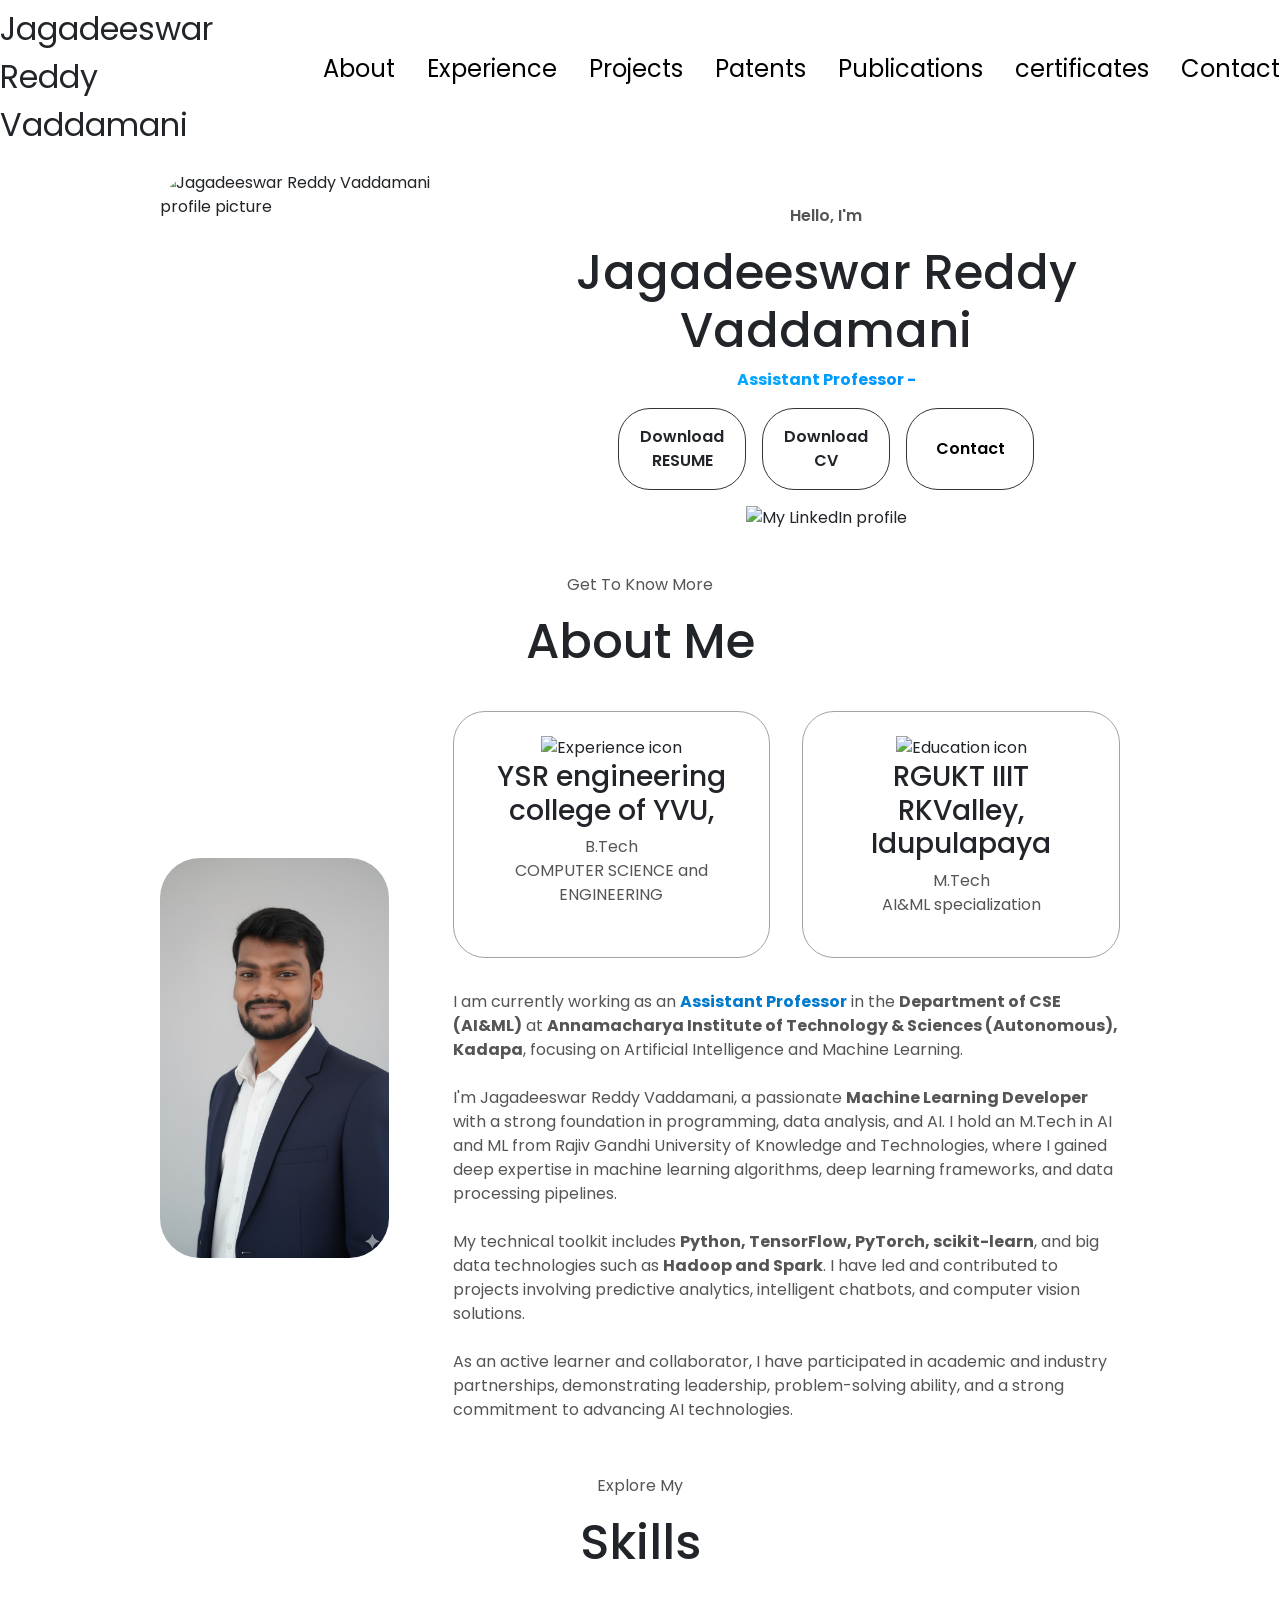
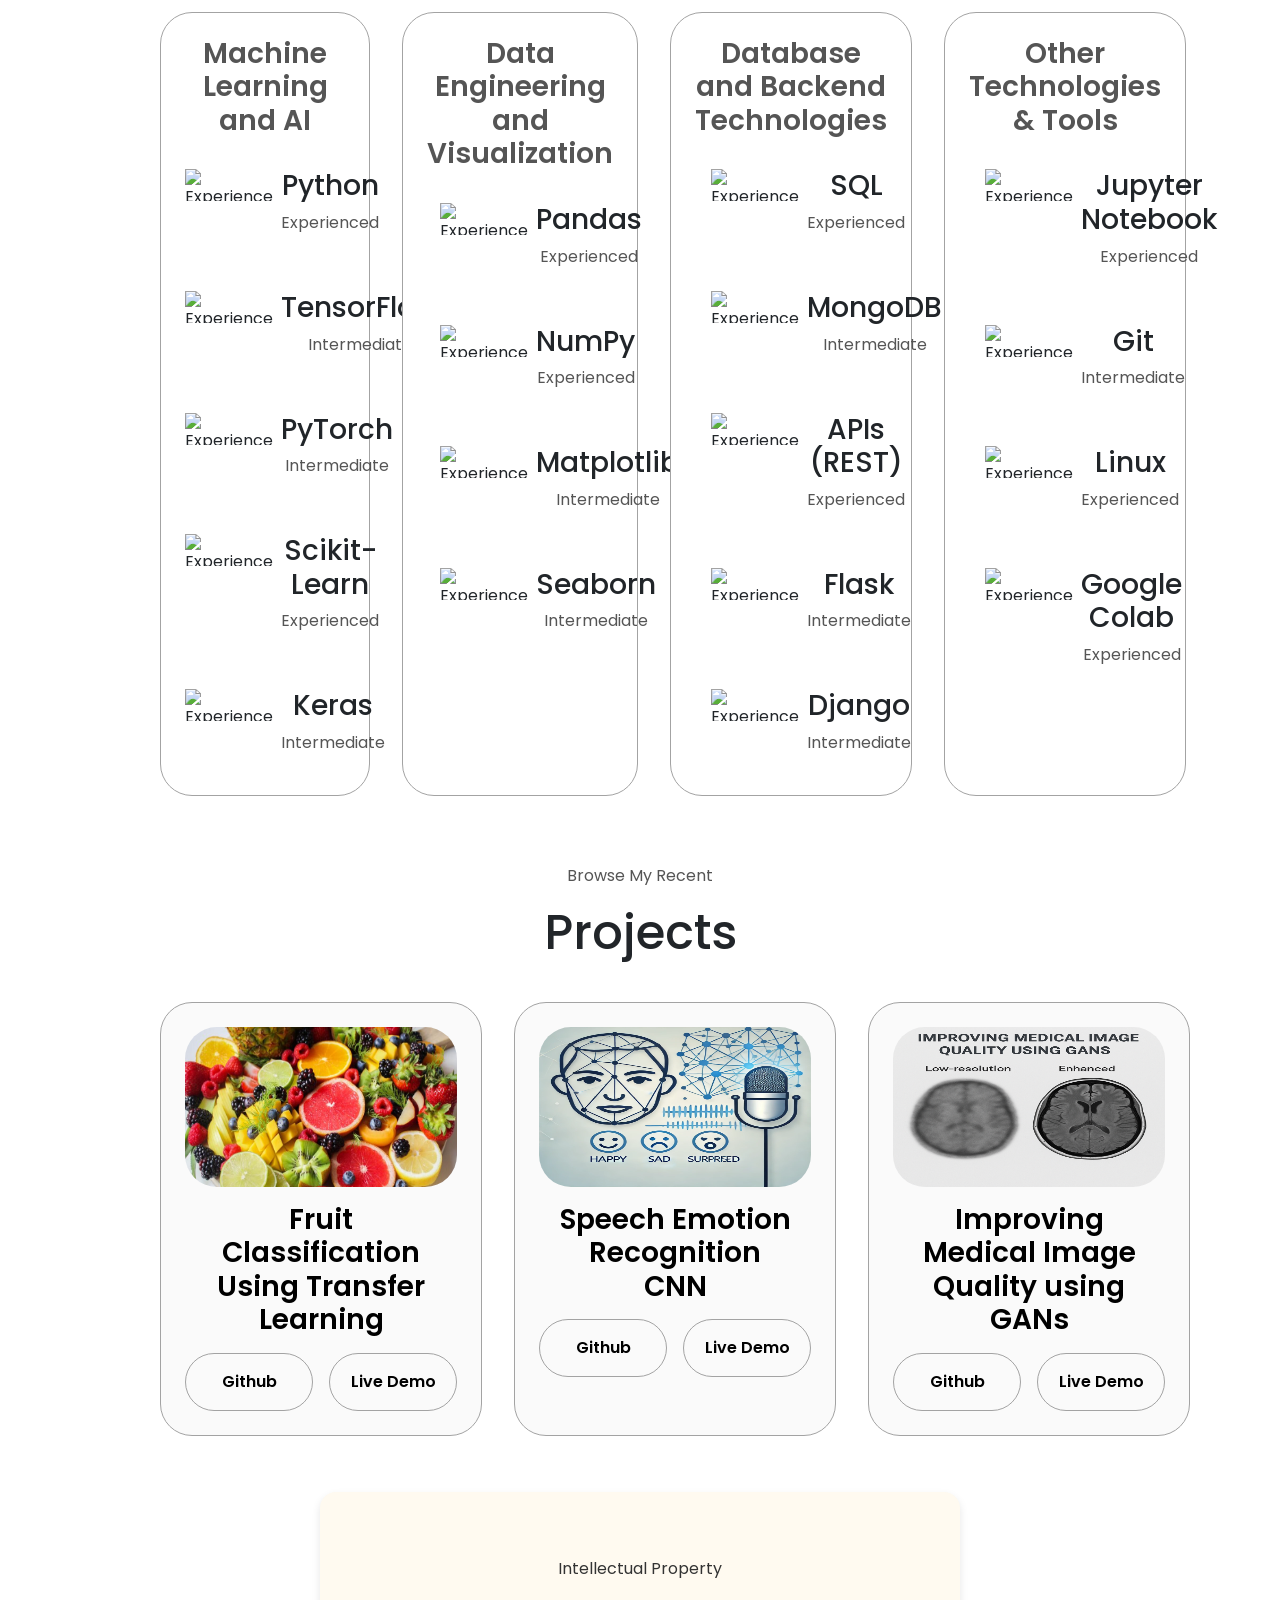
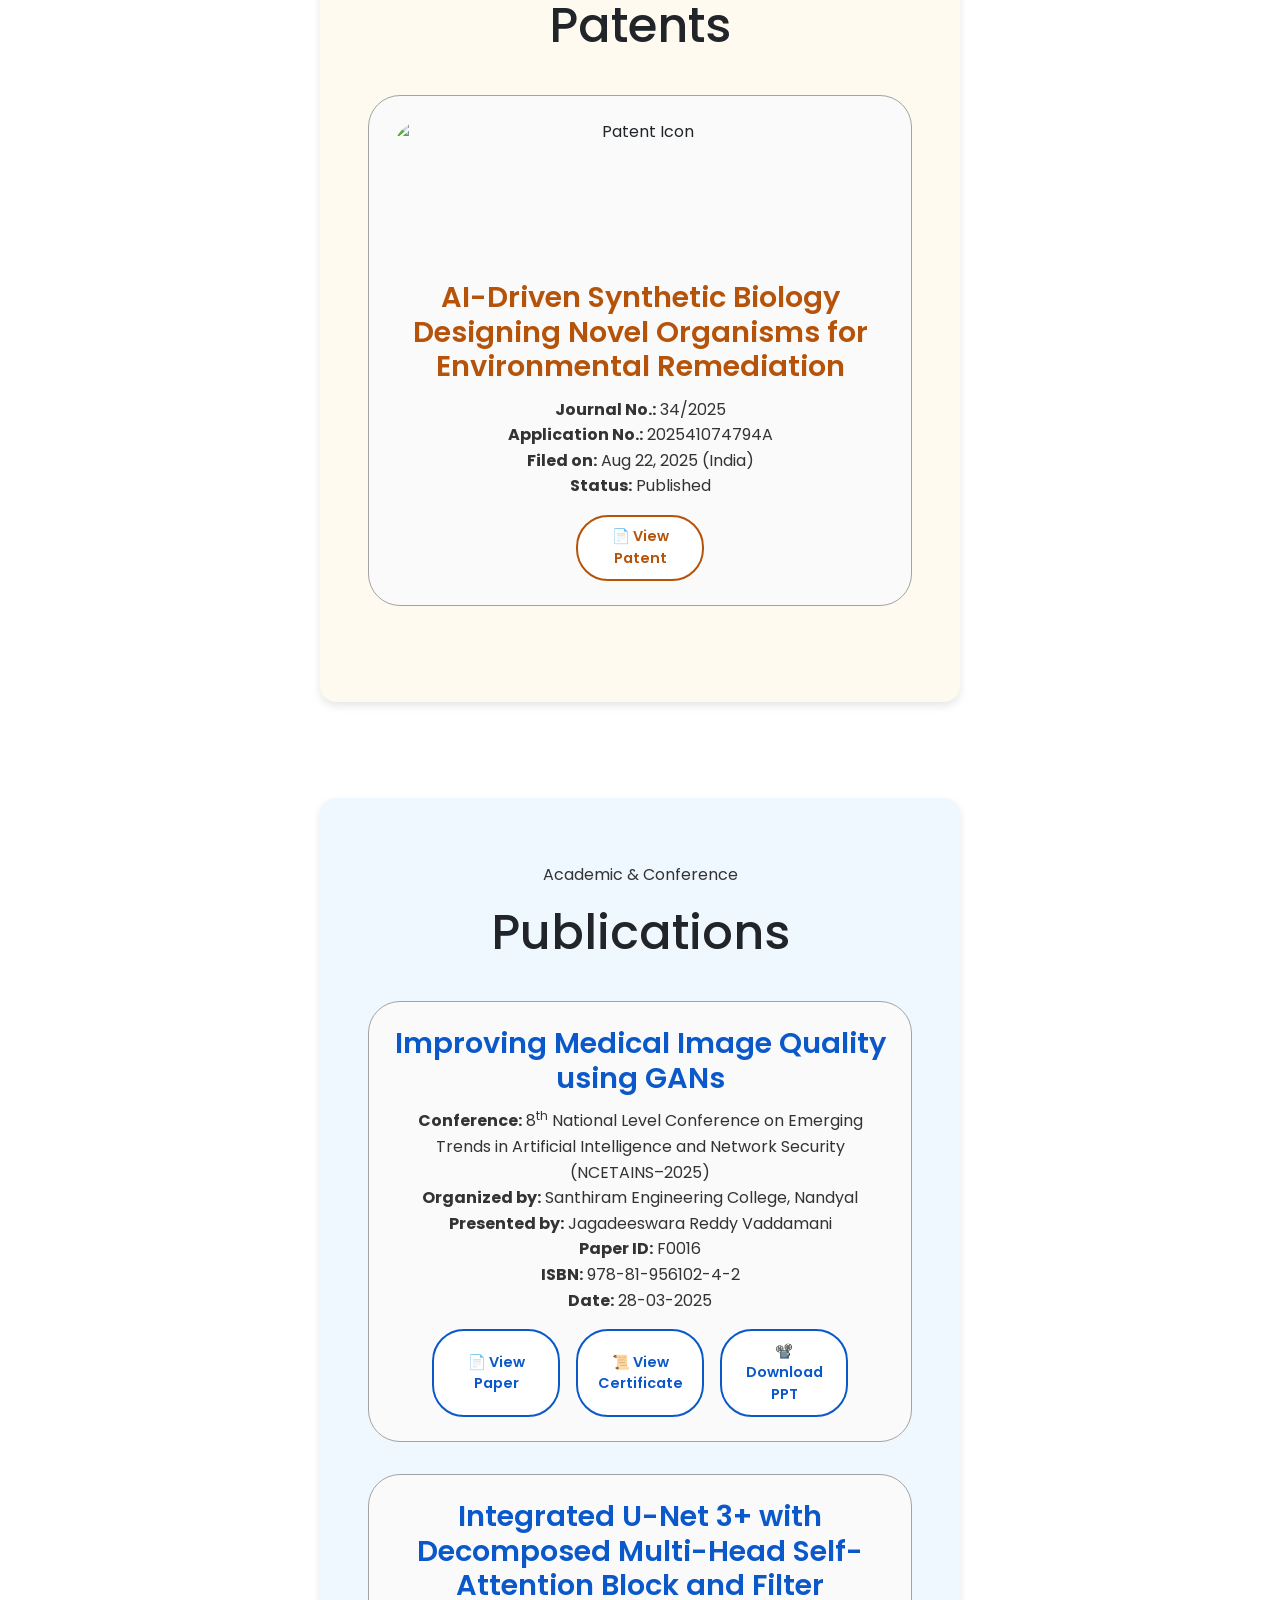
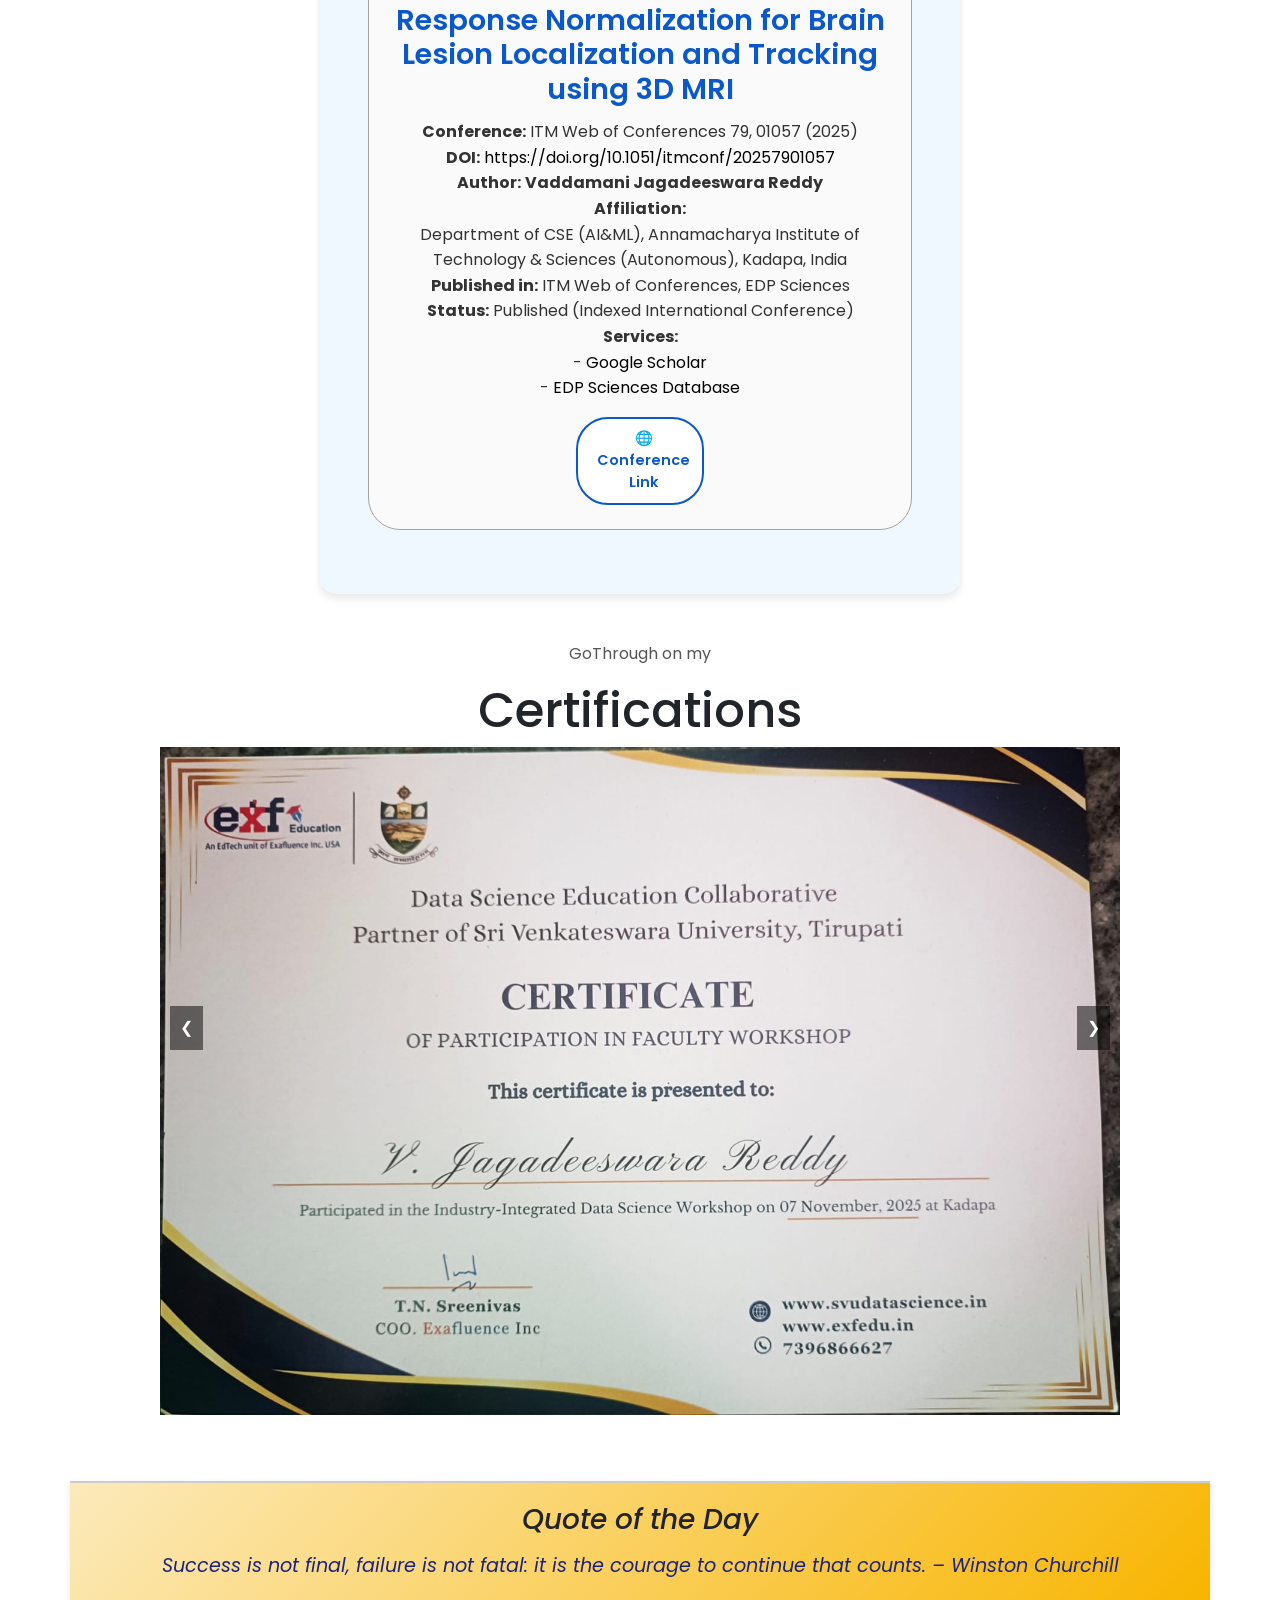
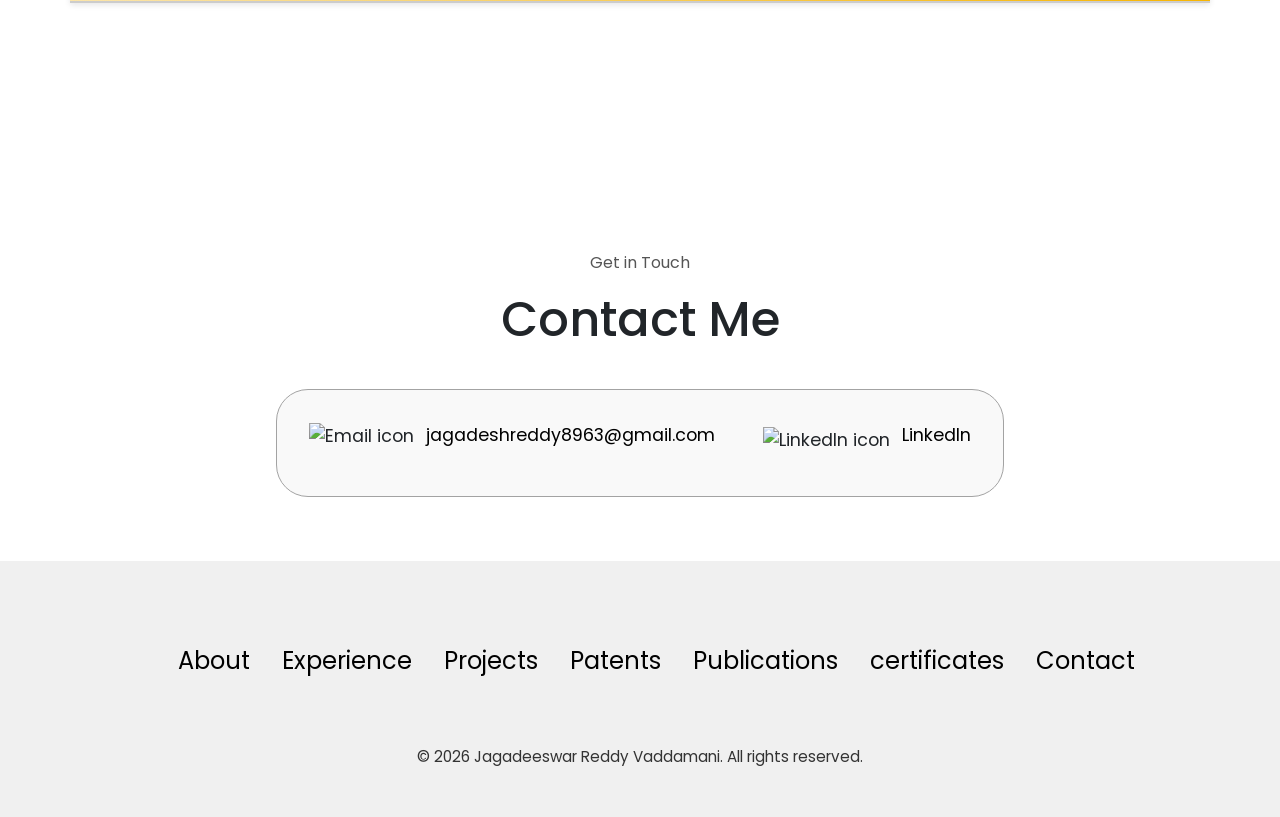
==== index.html @ 5825a4ab "Updated" ====
<!DOCTYPE html>
<html lang="en">
  <head>
    <meta charset="UTF-8" />
    <meta http-equiv="X-UA-Compatible" content="IE=edge" />
    <meta name="viewport" content="width=device-width, initial-scale=1.0" />
    <title>Jagadeeswar Reddy Vaddamani</title>
    <link rel="stylesheet" href="https://cdn.jsdelivr.net/npm/bootstrap@5.3.0/dist/css/bootstrap.min.css">
    <script src="https://cdn.jsdelivr.net/npm/bootstrap@5.3.0/dist/js/bootstrap.bundle.min.js"></script>

    <link rel="stylesheet" href="style.css" />
    <link rel="stylesheet" href="mediaqueries.css" />
    <!-- Add this inside <head> -->
    <link href="https://unpkg.com/aos@2.3.4/dist/aos.css" rel="stylesheet">
    <meta name="description" content="Jagadeeswara Reddy - PG Scholar in AIML | AI Researcher | Portfolio">
    <meta name="keywords" content="Jagadeeswara Reddy, AIML, GANs, Medical Imaging, Research, Web Developer">
     <meta name="author" content="Jagadeeswara Reddy">
  </head>
  <body>
    <div id="loader">
  <div class="spinner-border text-primary" role="status"></div>
</div>
    <nav id="desktop-nav">
      
      <div class="logo">Jagadeeswar Reddy Vaddamani</div>
      <div>
        <ul class="nav-links">
          <li><a href="#about">About</a></li>
          <li><a href="#experience">Experience</a></li>
          <li><a href="#projects">Projects</a></li>
          <li><a href="#patents">Patents</a></li>
          <li><a href="#publications">Publications</a></li>
          <li><a href="#certificates">certificates</a></li>
          <li><a href="#contact">Contact</a></li>
        </ul>
      </div>
    </nav>
    <nav id="hamburger-nav">
      <div class="logo">Jagadeeswar Reddy Vaddamani</div>
      <div class="hamburger-menu">
        <div class="hamburger-icon" onclick="toggleMenu()">
          <span></span>
          <span></span>
          <span></span>
        </div>
        <div class="menu-links">
          <li><a href="#about" onclick="toggleMenu()">About</a></li>
          <li><a href="#experience" onclick="toggleMenu()">Experience</a></li>
          <li><a href="#projects" onclick="toggleMenu()">Projects</a></li>
          <li><a href="#patents" onclick="toggleMenu()">Patents</a></li>
          <li><a href="#certificates" onclick="toggleMenu()">certificates</a></li>
          <li><a href="#contact" onclick="toggleMenu()">Contact</a></li>
        </div>
      </div>
    </nav>
    <section id="profile">
      <div class="section__pic-container">
        <img src="./assets/Jagadesh_Photo.jpeg" alt="Jagadeeswar Reddy Vaddamani profile picture" />
      </div>
      <div class="section__text">
        <p class="section__text__p1">Hello, I'm</p>
        <h1 class="title">Jagadeeswar Reddy Vaddamani </h1>
        
        <p id="typed-text" class="section__text__p2"></p>
        <audio id="type-sound" src="type-sound.mp3" preload="auto"></audio>

        <div class="btn-container">
          <button
            class="btn btn-color-2"
            onclick="window.open('./assets/Jagadeeswar_Reddy_resume_updated(24-11-25).pdf')"
          >
            Download RESUME 
          </button>
          <button
            class="btn btn-color-2"
            onclick="window.open('./assets/Jagadeeswar_Reddy_Profile _CV-1-4.pdf')"
          >
            Download CV 
          </button>
          <button class="btn btn-color-2"><a href="#contact">Contact</a></button>
        </div>
        <div id="socials-container">
          <img
            src="./assets/linkedin.png"
            alt="My LinkedIn profile"
            class="icon"
            onclick="location.href='https://www.linkedin.com/in/jagadeeswara-reddy-vaddamani/'"
          />
          
      </div>
    </section>
    <section id="about">
      <p class="section__text__p1">Get To Know More</p>
      <h1 class="title">About Me</h1>
      <div class="section-container">
        <div class="section__pic-container">
          <img
            src="./assets/jagadesh_photo_2.jpeg"
            alt="Profile picture"
            class="about-pic"
          />
        </div>
        <div class="about-details-container">
          <div class="about-containers">
            <div class="details-container">
              <img
                src="./assets/education.png"
                alt="Experience icon"
                class="icon"
              />
              <h3>YSR engineering college of YVU,</h3>
              <p>B.Tech <br />COMPUTER SCIENCE and ENGINEERING</p>
            </div>
            <div class="details-container">
              <img
                src="./assets/education.png"
                alt="Education icon"
                class="icon"
              />
              <h3>RGUKT IIIT RKValley, Idupulapaya</h3>
              <p>M.Tech<br />AI&ML  specialization</p>
            </div>
          </div>
          <div class="text-container">
 <p>
  I am currently working as an 
  <span style="color:#007acc; font-weight:bold;">Assistant Professor</span> 
  in the <strong>Department of CSE (AI&amp;ML)</strong> at 
  <strong>Annamacharya Institute of Technology & Sciences (Autonomous), Kadapa</strong>, 
  focusing on Artificial Intelligence and Machine Learning.
  <br><br>
  I'm Jagadeeswar Reddy Vaddamani, a passionate <strong>Machine Learning Developer</strong> 
  with a strong foundation in programming, data analysis, and AI. 
  I hold an M.Tech in AI and ML from Rajiv Gandhi University of Knowledge and Technologies, 
  where I gained deep expertise in machine learning algorithms, deep learning frameworks, 
  and data processing pipelines. 
  <br><br>
  My technical toolkit includes <strong>Python, TensorFlow, PyTorch, scikit-learn</strong>, 
  and big data technologies such as <strong>Hadoop and Spark</strong>. 
  I have led and contributed to projects involving predictive analytics, 
  intelligent chatbots, and computer vision solutions. 
  <br><br>
  As an active learner and collaborator, I have participated in academic and industry 
  partnerships, demonstrating leadership, problem-solving ability, 
  and a strong commitment to advancing AI technologies.
</p>

          </div>
        </div>
      </div>
      
    </section>
    <section id="experience">
      <p class="section__text__p1">Explore My</p>
      <h1 class="title">Skills</h1>
      <div class="experience-details-container">
        <div class="about-containers">
            <div class="details-container">
              <h2 class="experience-sub-title">Machine Learning and AI</h2>
              <div class="article-container">
                <article>
                  <img
                    src="./assets/checkmark.png"
                    alt="Experience icon"
                    class="icon"
                  />
                  <div>
                    <h3>Python</h3>
                    <p>Experienced</p>
                  </div>
                </article>
                <article>
                  <img
                    src="./assets/checkmark.png"
                    alt="Experience icon"
                    class="icon"
                  />
                  <div>
                    <h3>TensorFlow</h3>
                    <p>Intermediate</p>
                  </div>
                </article>
                <article>
                  <img
                    src="./assets/checkmark.png"
                    alt="Experience icon"
                    class="icon"
                  />
                  <div>
                    <h3>PyTorch</h3>
                    <p>Intermediate</p>
                  </div>
                </article>
                <article>
                  <img
                    src="./assets/checkmark.png"
                    alt="Experience icon"
                    class="icon"
                  />
                  <div>
                    <h3>Scikit-Learn</h3>
                    <p>Experienced</p>
                  </div>
                </article>
                <article>
                  <img
                    src="./assets/checkmark.png"
                    alt="Experience icon"
                    class="icon"
                  />
                  <div>
                    <h3>Keras</h3>
                    <p>Intermediate</p>
                  </div>
                </article>
              </div>
            </div>
            <div class="details-container">
              <h2 class="experience-sub-title">Data Engineering and Visualization</h2>
              <div class="article-container">
                <article>
                  <img
                    src="./assets/checkmark.png"
                    alt="Experience icon"
                    class="icon"
                  />
                  <div>
                    <h3>Pandas</h3>
                    <p>Experienced</p>
                  </div>
                </article>
                <article>
                  <img
                    src="./assets/checkmark.png"
                    alt="Experience icon"
                    class="icon"
                  />
                  <div>
                    <h3>NumPy</h3>
                    <p>Experienced</p>
                  </div>
                </article>
                <article>
                  <img
                    src="./assets/checkmark.png"
                    alt="Experience icon"
                    class="icon"
                  />
                  <div>
                    <h3>Matplotlib</h3>
                    <p>Intermediate</p>
                  </div>
                </article>
                <article>
                  <img
                    src="./assets/checkmark.png"
                    alt="Experience icon"
                    class="icon"
                  />
                  <div>
                    <h3>Seaborn</h3>
                    <p>Intermediate</p>
                  </div>
                </article>
              </div>
            </div>
            <div class="details-container">
              <h2 class="experience-sub-title">Database and Backend Technologies</h2>
              <div class="article-container">
                <article>
                  <img
                    src="./assets/checkmark.png"
                    alt="Experience icon"
                    class="icon"
                  />
                  <div>
                    <h3>SQL</h3>
                    <p>Experienced</p>
                  </div>
                </article>
                <article>
                  <img
                    src="./assets/checkmark.png"
                    alt="Experience icon"
                    class="icon"
                  />
                  <div>
                    <h3>MongoDB</h3>
                    <p>Intermediate</p>
                  </div>
                </article>
                <article>
                  <img
                    src="./assets/checkmark.png"
                    alt="Experience icon"
                    class="icon"
                  />
                  <div>
                    <h3>APIs (REST)</h3>
                    <p>Experienced</p>
                  </div>
                </article>
                <article>
                  <img
                    src="./assets/checkmark.png"
                    alt="Experience icon"
                    class="icon"
                  />
                  <div>
                    <h3>Flask</h3>
                    <p>Intermediate</p>
                  </div>
                </article>
                <article>
                  <img
                    src="./assets/checkmark.png"
                    alt="Experience icon"
                    class="icon"
                  />
                  <div>
                    <h3>Django</h3>
                    <p>Intermediate</p>
                  </div>
                </article>
              </div>
            </div>
            <div class="details-container">
              <h2 class="experience-sub-title">Other Technologies & Tools</h2>
              <div class="article-container">
                <article>
                  <img
                    src="./assets/checkmark.png"
                    alt="Experience icon"
                    class="icon"
                  />
                  <div>
                    <h3>Jupyter Notebook</h3>
                    <p>Experienced</p>
                  </div>
                </article>
                <article>
                  <img
                    src="./assets/checkmark.png"
                    alt="Experience icon"
                    class="icon"
                  />
                  <div>
                    <h3>Git</h3>
                    <p>Intermediate</p>
                  </div>
                </article>
                <article>
                  <img
                    src="./assets/checkmark.png"
                    alt="Experience icon"
                    class="icon"
                  />
                  <div>
                    <h3>Linux</h3>
                    <p>Experienced</p>
                  </div>
                </article>
                <article>
                  <img
                    src="./assets/checkmark.png"
                    alt="Experience icon"
                    class="icon"
                  />
                  <div>
                    <h3>Google Colab</h3>
                    <p>Experienced</p>
                  </div>
                </article>
              </div>
            </div>
     </section>
    <section id="projects">
      <p class="section__text__p1">Browse My Recent</p>
      <h1 class="title">Projects</h1>
      <div class="experience-details-container">
        <div class="about-containers">
          <div class="details-container color-container">
            <div class="article-container">
              <img
                src="./assets/project- 1.png"
                alt="Fruit Classification"
                class="project-img"
              />
            </div>
            <h2 class="experience-sub-title project-title">Fruit Classification Using Transfer Learning</h2>
            <div class="btn-container">
              <button
                class="btn btn-color-2 project-btn"
                onclick="location.href='https://github.com/Jagadesh8963/Fruit-Classification-using-transfer-learning'"
              >
                Github
              </button>
              <button
                class="btn btn-color-2 project-btn"
                onclick="location.href='https://fruit-classification-using-transfer-learning-agbz9yyi9sflvc8vi.streamlit.app/'"
              >
                Live Demo
              </button>
            </div>
          </div>
          <div class="details-container color-container">
            <div class="article-container">
              <img
                src="./assets/project- 2.png"
                alt="Speech Emotion Recognization"
                class="project-img"
              />
            </div>
            <h2 class="experience-sub-title project-title">Speech Emotion Recognition CNN </h2>
            <div class="btn-container">
              <button
                class="btn btn-color-2 project-btn"
                onclick="location.href='https://github.com/Jagadesh8963/Speech_Emotion_Recognition_CNN'"
              >
                Github
              </button>
              <button
                class="btn btn-color-2 project-btn"
                onclick="location.href='https://pixelverse-eoah.onrender.com/'"
              >
                Live Demo
              </button>
            </div>
          </div>
          <div class="details-container color-container">
            <div class="article-container">
              <img
                src="./assets/project- 3.png"
                alt="Stock"
                class="project-img"
              />
            </div>
            <h2 class="experience-sub-title project-title">Improving Medical Image Quality using GANs</h2>
            <div class="btn-container">
              <button
                class="btn btn-color-2 project-btn"
                onclick="location.href='https://github.com/Jagadesh8963/Medical-Image-Enhancement-GAN'"
              >
                Github
              </button>
              <button
                class="btn btn-color-2 project-btn"
                onclick="location.href='https://pixelverse-eoah.onrender.com/'"
              >
                Live Demo
              </button>
            </div>
          </div>
        </div>
        
      </div>
      <br>
      <section id="patents">
  <p class="section__text__p1">Intellectual Property</p>
  <h1 class="title">Patents</h1>
  <div class="experience-details-container">
    <div class="about-containers">
      <div class="details-container color-container">
        <div class="article-container">
          <img src="./assets/patent.jpg" alt="Patent Icon" class="project-img" />
        </div>
        <h2 class="experience-sub-title">
          AI-Driven Synthetic Biology Designing Novel Organisms for Environmental Remediation
        </h2>
        <p>
          <strong>Journal No.:</strong> 34/2025<br>
          <strong>Application No.:</strong> 202541074794A<br>
          <strong>Filed on:</strong> Aug 22, 2025 (India)<br>
          <strong>Status:</strong> Published
        </p>
        <div class="btn-container">
          <button class="btn btn-color-2 project-btn" onclick="window.open('./assets/202541074794.pdf')">
            📄 View Patent 
          </button>
        </div>
      </div>
    </div>
  </div>
</section>

<br>
<br>



      <section id="publications">
  <p class="section__text__p1">Academic & Conference</p>
  <h1 class="title">Publications</h1>
  <div class="experience-details-container">
    <div class="about-containers">
      <div class="details-container color-container">
        <h2 class="experience-sub-title">Improving Medical Image Quality using GANs</h2>
        <p>
          <strong>Conference:</strong> 8<sup>th</sup> National Level Conference on Emerging Trends in Artificial Intelligence and Network Security (NCETAINS–2025)<br>
          <strong>Organized by:</strong> Santhiram Engineering College, Nandyal<br>
          <strong>Presented by:</strong> Jagadeeswara Reddy Vaddamani<br>
          <strong>Paper ID:</strong> F0016<br>
          <strong>ISBN:</strong> 978-81-956102-4-2<br>
          <strong>Date:</strong> 28-03-2025
        </p>
        <div class="btn-container">
          <button class="btn btn-color-2 project-btn" onclick="window.open('./assets/NCETAINS2025_Improving_Medical_Image_Quality_GANs_Vaddamani (Updated).pdf')">
            📄 View Paper
          </button>
          <button class="btn btn-color-2 project-btn" onclick="window.open('./assets/C0.jpeg')">
            📜 View Certificate
          </button>
          <button class="btn btn-color-2 project-btn" onclick="window.open('./assets/Improving Medical Image Quality Using GANs New.pdf')">
            📽️ Download PPT
          </button>

        </div>
      </div>
    </div>
  </div>
  <!-- New International Conference Paper -->
      <div class="details-container color-container">
        <h2 class="experience-sub-title">
          Integrated U-Net 3+ with Decomposed Multi-Head Self-Attention Block and Filter Response Normalization 
          for Brain Lesion Localization and Tracking using 3D MRI
        </h2>
        <p>
          <strong>Conference:</strong> ITM Web of Conferences 79, 01057 (2025)<br>
          <strong>DOI:</strong> 
          <a href="https://doi.org/10.1051/itmconf/20257901057" target="_blank">
            https://doi.org/10.1051/itmconf/20257901057
          </a><br>
          <strong>Author:</strong> <strong>Vaddamani Jagadeeswara Reddy</strong><br>
          <strong>Affiliation:</strong><br>
          Department of CSE (AI&ML), Annamacharya Institute of Technology & Sciences (Autonomous), Kadapa, India<br>
          <strong>Published in:</strong> ITM Web of Conferences, EDP Sciences<br>
          <strong>Status:</strong> Published (Indexed International Conference)
          <strong>Services:</strong><br>
          - <a href="https://scholar.google.com/" target="_blank">Google Scholar</a><br>
          - <a href="https://www.webofconferences.org/" target="_blank">EDP Sciences Database</a>
        </p>

        <div class="btn-container">
          <button class="btn btn-color-2 project-btn"
            onclick="window.open('https://www.itm-conferences.org/articles/itmconf/abs/2025/10/itmconf_keis2025_01057/itmconf_keis2025_01057.html')">
            🌐 Conference Link
          </button>
        </div>
      </div>

    </div>
  </div>
</section>

      <div class="slider-container" id="certificates">
        <p class="section__text__p1">GoThrough on my</p>
        <h1 class="title">Certifications</h1>
        <div class="slider">
          <img src="Workshop.jpeg" class="slide" alt="Industry Development Faculty Workshop">
          <img src="KEIS-2025 Presentation Certificate105.jpg" class="slide" alt="KEIS-2025 Presentation Certificate105">
          <img src="FDP5.jpeg" class="slide" alt="certificate_JNTUHMMTTC_2025-26_0521_Short Term Course">
          <img src="NEP_AU.jpg" class="slide" alt="certificate_AU_NEP">  
          <img src="C0.jpeg" class="slide" alt="Confernce Paper(M.tech)">
            <img src="C6.jpeg" class="slide" alt="Certificate of Internationa Yoga Day-2025">

            <img src="C5.jpeg" class="slide" alt="Certificate of excellence">
            <img src="C1.jpeg" class="slide" alt="NPTEL- Computer Networks and Internet Protocol">
            <img src="C2.jpeg" class="slide" alt="NPTEL - Data Mining">
            <img src="C3.jpeg" class="slide" alt="NPTEL - Enhancing Soft Skills">
            <img src="FDP1.jpg" class="slide" alt="FDP 1">
            <img src="FDP2.jpg" class="slide" alt="FDP 2">
            <img src="FDP3.jpeg" class="slide" alt="FDP 3">
            <img src="FDP4.jpeg" class="slide" alt="FDP 4">
        </div>
        <button class="prev" onclick="moveSlide(-1)">&#10094;</button>
        <button class="next" onclick="moveSlide(1)">&#10095;</button>
      </div>

    </div>
    </section>
    <!-- ====== Daily Quote Section ====== -->
<section id="daily-quote-section" class="container my-5">
  <h3 class="text-center mb-3">Quote of the Day</h3>
  <div id="quote-category" class="text-center fw-bold mb-2"></div>
  <div id="daily-quote" class="text-center fst-italic">Loading quote...</div>
</section>

    <br>
    <br>
    <br>
    <br>
    <br>
    <br>
    <br>

    <section id="contact">
      
      <p class="section__text__p1">Get in Touch</p>
      <h1 class="title">Contact Me</h1>
      <div class="contact-info-upper-container">
        <div class="contact-info-container">
          <img
            src="./assets/email.png"
            alt="Email icon"
            class="icon contact-icon email-icon"
          />
          <p><a href="mailto:jagadeshreddy8963@gmail.com">jagadeshreddy8963@gmail.com</a></p>
        </div>
        <div class="contact-info-container">
          <img
            src="./assets/linkedin.png"
            alt="LinkedIn icon"
            class="icon contact-icon"
          />
          <p><a href="https://www.linkedin.com/in/jagadeeswara-reddy-vaddamani/">LinkedIn</a></p>
        </div>
      </div>
    </section>
    <footer>
      <nav>
        <div class="nav-links-container">
          <ul class="nav-links">
            <li><a href="#about">About</a></li>
            <li><a href="#experience">Experience</a></li>
            <li><a href="#projects">Projects</a></li>
            <li><a href="#patents">Patents</a></li>
            <li><a href="#publications">Publications</a></li>
            <li><a href="#certificates">certificates</a></li>
            <li><a href="#contact">Contact</a></li>
          </ul>
        </div>
      </nav>
      <p>© 2026 Jagadeeswar Reddy Vaddamani. All rights reserved.</p>
    </footer>
    <script src="script.js"></script>
    
<button onclick="scrollToTop()" id="scrollTopBtn" title="Go to top">↑</button>

  </body>
</html>
---- style.css ----
/* GENERAL */

@import url("https://fonts.googleapis.com/css2?family=Poppins:wght@300;400;500;600&display=swap");

* {
  margin: 0;
  padding: 0;
}

body {
  font-family: "Poppins", sans-serif;
}

html {
  scroll-behavior: smooth;
}

p {
  color: rgb(85, 85, 85);
}

/* TRANSITION */

a,
.btn {
  transition: all 300ms ease;
}

/* DESKTOP NAV */

nav,
.nav-links {
  display: flex;
}

nav {
  justify-content: space-around;
  align-items: center;
  height: 17vh;
}

.nav-links {
  gap: 2rem;
  list-style: none;
  font-size: 1.5rem;
}

a {
  color: black;
  text-decoration: none;
  text-decoration-color: white;
}

a:hover {
  color: grey;
  text-decoration: underline;
  text-underline-offset: 1rem;
  text-decoration-color: rgb(181, 181, 181);
}

.logo {
  font-size: 2rem;
}

.logo:hover {
  cursor: default;
}

/* HAMBURGER MENU */

#hamburger-nav {
  display: none;
}

.hamburger-menu {
  position: relative;
  display: inline-block;
}

.hamburger-icon {
  display: flex;
  flex-direction: column;
  justify-content: space-between;
  height: 24px;
  width: 30px;
  cursor: pointer;
}

.hamburger-icon span {
  width: 100%;
  height: 2px;
  background-color: black;
  transition: all 0.3 ease-in-out;
}

.menu-links {
  position: absolute;
  top: 100%;
  right: 0;
  background-color: white;
  width: fit-content;
  max-height: 0;
  overflow: hidden;
  transition: all 0.3 ease-in-out;
}

.menu-links a {
  display: block;
  padding: 10px;
  text-align: center;
  font-size: 1.5rem;
  color: black;
  text-decoration: none;
  transition: all 0.3 ease-in-out;
}

.menu-links li {
  list-style: none;
}

.menu-links.open {
  max-height: 300px;
}

.hamburger-icon.open span:first-child {
  transform: rotate(45deg) translate(10px, 5px);
}

.hamburger-icon.open span:nth-child(2) {
  opacity: 0;
}

.hamburger-icon.open span:last-child {
  transform: rotate(-45deg) translate(10px, -5px);
}

.hamburger-icon span:first-child {
  transform: none;
}

.hamburger-icon span:first-child {
  opacity: 1;
}

.hamburger-icon span:first-child {
  transform: none;
}

/* SECTIONS */

section {
  padding-top: 2vh;      /* reduce from 4vh to 2vh */
  padding-bottom: 2vh;   /* reduce bottom padding too */
  margin: 0 10rem;
  box-sizing: border-box;
}

#about {
  margin-top: -3rem;     /* pull it up a bit more */
}


.section-container {
  display: flex;
  
}

/* PROFILE SECTION */

#profile {
  display: flex;
  justify-content: center;
  gap: 5rem;
  height: auto;           /* ✅ FIX */
  padding-bottom: 2rem;   /* optional spacing */
}

.section__pic-container {
  display: flex;
  height: 400px;
  width: 400px;
  margin: auto 0;
}

.section__text {
  align-self: center;
  text-align: center;
}

.section__text p {
  font-weight: 600;
}

.section__text__p1 {
  text-align: center;
}

.section__text__p2 {
  animation: blink 1s infinite;
}

.title {
  font-size: 3rem;
  text-align: center;
}

#socials-container {
  display: flex;
  justify-content: center;
  margin-top: 1rem;
  gap: 1rem;
}

/* ICONS */

.icon {
  cursor: pointer;
  height: 2rem;
}

/* BUTTONS */

.btn-container {
  display: flex;
  justify-content: center;
  gap: 1rem;
}

.btn {
  font-weight: 600;
  transition: all 300ms ease;
  padding: 1rem;
  width: 8rem;
  border-radius: 2rem;
}

.btn-color-1,
.btn-color-2 {
  border: rgb(53, 53, 53) 0.1rem solid;
}

.btn-color-1:hover,
.btn-color-2:hover {
  cursor: pointer;
}

.btn-color-1,
.btn-color-2:hover {
  background: rgb(53, 53, 53);
  color: white;
}

.btn-color-1:hover {
  background: rgb(0, 0, 0);
}

.btn-color-2 {
  background: none;
}

.btn-color-2:hover {
  border: rgb(255, 255, 255) 0.1rem solid;
}

.btn-container {
  gap: 1rem;
}

/* ABOUT SECTION */

#about {
  position: relative;
}

.about-containers {
  gap: 2rem;
  margin-bottom: 2rem;
  margin-top: 2rem;
}

.about-details-container {
  justify-content: center;
  flex-direction: column;
}

.about-containers,
.about-details-container {
  display: flex;
}

.about-pic {
  border-radius: 2rem;
}

.arrow {
  position: absolute;
  right: -5rem;
  bottom: 2.5rem;
}

.details-container {
  padding: 1.5rem;
  flex: 1;
  background: white;
  border-radius: 2rem;
  border: rgb(53, 53, 53) 0.1rem solid;
  border-color: rgb(163, 163, 163);
  text-align: center;
}

.section-container {
  gap: 4rem;
  height: 80%;
}

.section__pic-container {
  height: 400px;
  width: 400px;
  margin: auto 0;
}

/* EXPERIENCE SECTION */

#experience {
  position: relative;
}

.experience-sub-title {
  color: rgb(85, 85, 85);
  font-weight: 600;
  font-size: 1.75rem;
  margin-bottom: 2rem;
}

.experience-details-container {
  display: flex;
  justify-content: center;
  flex-direction: column;
}

.article-container {
  display: flex;
  text-align: center;
  flex-wrap: wrap;
  flex-direction: row;
  gap: 2.5rem;
  justify-content: space-around;
}

article {
  display: flex;
  width: 10rem;
  justify-content: space-around;
  gap: 0.5rem;
}

article .icon {
  cursor: default;
}

/* PROJECTS SECTION */

#projects {
  position: relative;
}

.color-container {
  border-color: rgb(163, 163, 163);
  background: rgb(250, 250, 250);
}

.project-img {
  border-radius: 2rem;
  width: 100%;
  height: 160px;
}

.project-title {
  margin: 1rem;
  color: black;
}

.project-btn {
  color: black;
  border-color: rgb(163, 163, 163);
}

.slider-container {
  align-content: center;
  position: relative;
  width: 100%;
  max-width: 1200px;
  overflow: hidden;
}

.slider {
  display: flex;
}

.slide {
  width: 100%;
  display: none;
}

.prev, .next {
  position: absolute;
  top: 50%;
  transform: translateY(-50%);
  background-color: rgba(0, 0, 0, 0.5);
  color: white;
  border: none;
  padding: 10px;
  cursor: pointer;
}

.prev {
  left: 10px;
}

.next {
  right: 10px;
}

button:hover {
  background-color: rgba(0, 0, 0, 0.8);
}

/* CONTACT */
#contact {
  display: flex;
  justify-content: center;
  flex-direction: column;
  height: auto; /* Changed from 70vh to auto */
  padding: 2rem 0; /* Added top and bottom spacing */
  margin: 0 10rem;
}

.contact-info-upper-container {
  display: flex;
  flex-wrap: wrap; /* Allow wrapping on smaller screens */
  justify-content: center;
  border-radius: 2rem;
  border: 0.1rem solid rgb(163, 163, 163);
  background-color: #f9f9f9; /* Fixed color syntax */
  margin: 2rem auto;
  padding: 1rem;
  gap: 1rem;
}

.contact-info-container {
  display: flex;
  align-items: center;
  justify-content: center;
  gap: 0.75rem;
  margin: 1rem;
  font-size: 1.1rem;
}

.contact-icon {
  height: 2rem;
  cursor: default;
}

.email-icon {
  height: 2.5rem;
}
/* FOOTER SECTION */
footer {
  padding: 2rem 1rem; /* Instead of fixed height */
  background-color: #f0f0f0;
  text-align: center;
}

footer p {
  font-size: 0.95rem;
  color: #333;
}

  /* PUBLICATIONS SECTION FINALIZED */
  #publications {
    position: relative;
    padding-top: 4vh;
    margin: 0 10rem 3rem 10rem; /* reduced bottom margin */
    min-height: 60vh;
    background-color: #f0f8ff; /* Light blue background */
    border-radius: 1rem;
    padding: 4rem 3rem;
    box-shadow: 0 4px 8px rgba(0, 0, 0, 0.1);
  }

  #publications .experience-sub-title {
    color: #0a58ca; /* Dark blue */
    font-size: 1.8rem;
    margin-bottom: 0.8rem;
    text-align: center;
  }

  #publications p {
    color: #333;
    line-height: 1.6;
    font-size: 1rem;
    text-align: center;
  }

  #publications .btn-container {
    margin-top: 1rem;
    display: flex;
    flex-wrap: wrap;
    gap: 1rem;
    justify-content: center;
  }

  #publications .btn-color-2 {
    border: 2px solid #0a58ca;
    color: #0a58ca;
    background-color: white;
    font-size: 0.9rem;
    padding: 0.6rem 1.2rem;
    display: flex;
    align-items: center;
    gap: 0.4rem;
  }

  #publications .btn-color-2:hover {
    background-color: #0a58ca;
    color: white;
  }

  @media screen and (max-width: 768px) {
    #publications {
      margin: 0 2rem 3rem 2rem; /* reduced bottom margin */
      padding: 2rem 1rem;
    }

    #publications .btn-color-2 {
      font-size: 0.8rem;
      padding: 0.5rem 1rem;
    }
  }
  #typed-text {
  background: linear-gradient(90deg, #00c6ff, #0072ff);
  -webkit-background-clip: text;
  -webkit-text-fill-color: transparent;
  font-weight: bold;
}
#typed-text:hover {
  animation-play-state: paused;
}
#scrollTopBtn {
  position: fixed;
  bottom: 40px;
  right: 30px;
  font-size: 18px;
  background-color: #007bff;
  color: white;
  padding: 10px;
  border: none;
  border-radius: 50%;
  display: none;
}
#daily-quote-section {
  padding: 20px;
  background-color: #f9f9f9;
  text-align: center;
  font-style: italic;
  border-top: 1px solid #ccc;
}

#daily-quote {
  font-size: 1.2rem;
  color: #333;
  margin-top: 10px;
}
#daily-quote-section {
  padding: 20px;
  background-color: #e8f0fe; /* Light blue background */
  background: linear-gradient(135deg, #fceabb, #f8b500);
  text-align: center;
  font-style: italic;
  border-top: 2px solid #ccc;
  border-bottom: 2px solid #ccc;
  box-shadow: 0px 2px 6px rgba(0, 0, 0, 0.1);
}

#daily-quote {
  font-size: 1.2rem;
  color: #1a237e; /* Dark blue text */
  margin-top: 10px;
  transition: color 0.3s;
}

#daily-quote:hover {
  color: #0d47a1; /* Even darker blue on hover */
}

.section__pic-container img {
          border-radius: 40px; /* Adjust the value to make the edges more or less curved */
      }
#loader {
    position: fixed;
    width: 100%;
    height: 100%;
    background: white;
    z-index: 9999;
    display: flex;
    justify-content: center;
    align-items: center;
  }
  /* PATENT SECTION FINALIZED */
#patents {
  position: relative;
  padding-top: 4vh;
  margin: 0 10rem 3rem 10rem; /* same margin as publications */
  min-height: 60vh;
  background-color: #fffaf0; /* Light warm background to differentiate */
  border-radius: 1rem;
  padding: 4rem 3rem;
  box-shadow: 0 4px 8px rgba(0, 0, 0, 0.1);
}

#patents .experience-sub-title {
  color: #b45309; /* Dark orange tone for patents */
  font-size: 1.8rem;
  margin-bottom: 0.8rem;
  text-align: center;
}

#patents p {
  color: #333;
  line-height: 1.6;
  font-size: 1rem;
  text-align: center;
}

#patents .btn-container {
  margin-top: 1rem;
  display: flex;
  flex-wrap: wrap;
  gap: 1rem;
  justify-content: center;
}

#patents .btn-color-2 {
  border: 2px solid #b45309;
  color: #b45309;
  background-color: white;
  font-size: 0.9rem;
  padding: 0.6rem 1.2rem;
  display: flex;
  align-items: center;
  gap: 0.4rem;
}

#patents .btn-color-2:hover {
  background-color: #b45309;
  color: white;
}

@media screen and (max-width: 768px) {
  #patents {
    margin: 0 2rem 3rem 2rem;
    padding: 2rem 1rem;
  }

  #patents .btn-color-2 {
    font-size: 0.8rem;
    padding: 0.5rem 1rem;
  }
}
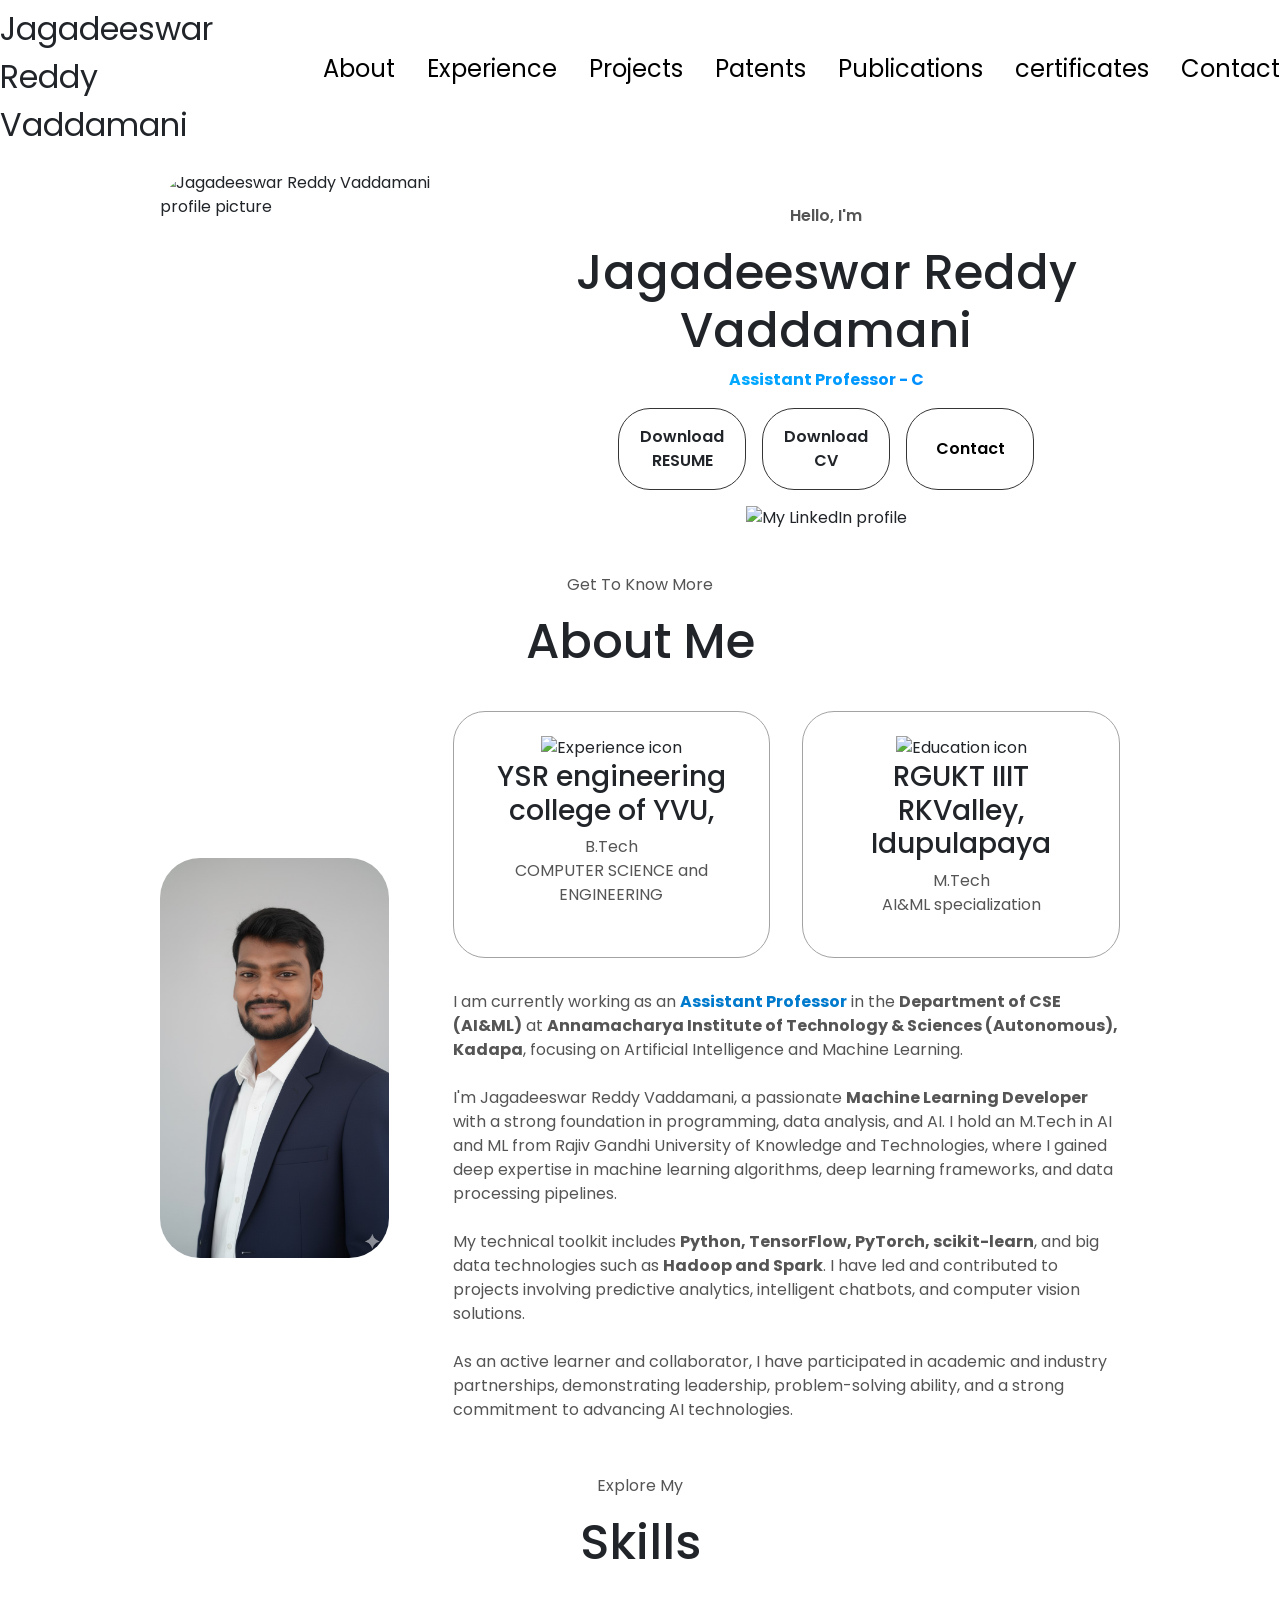
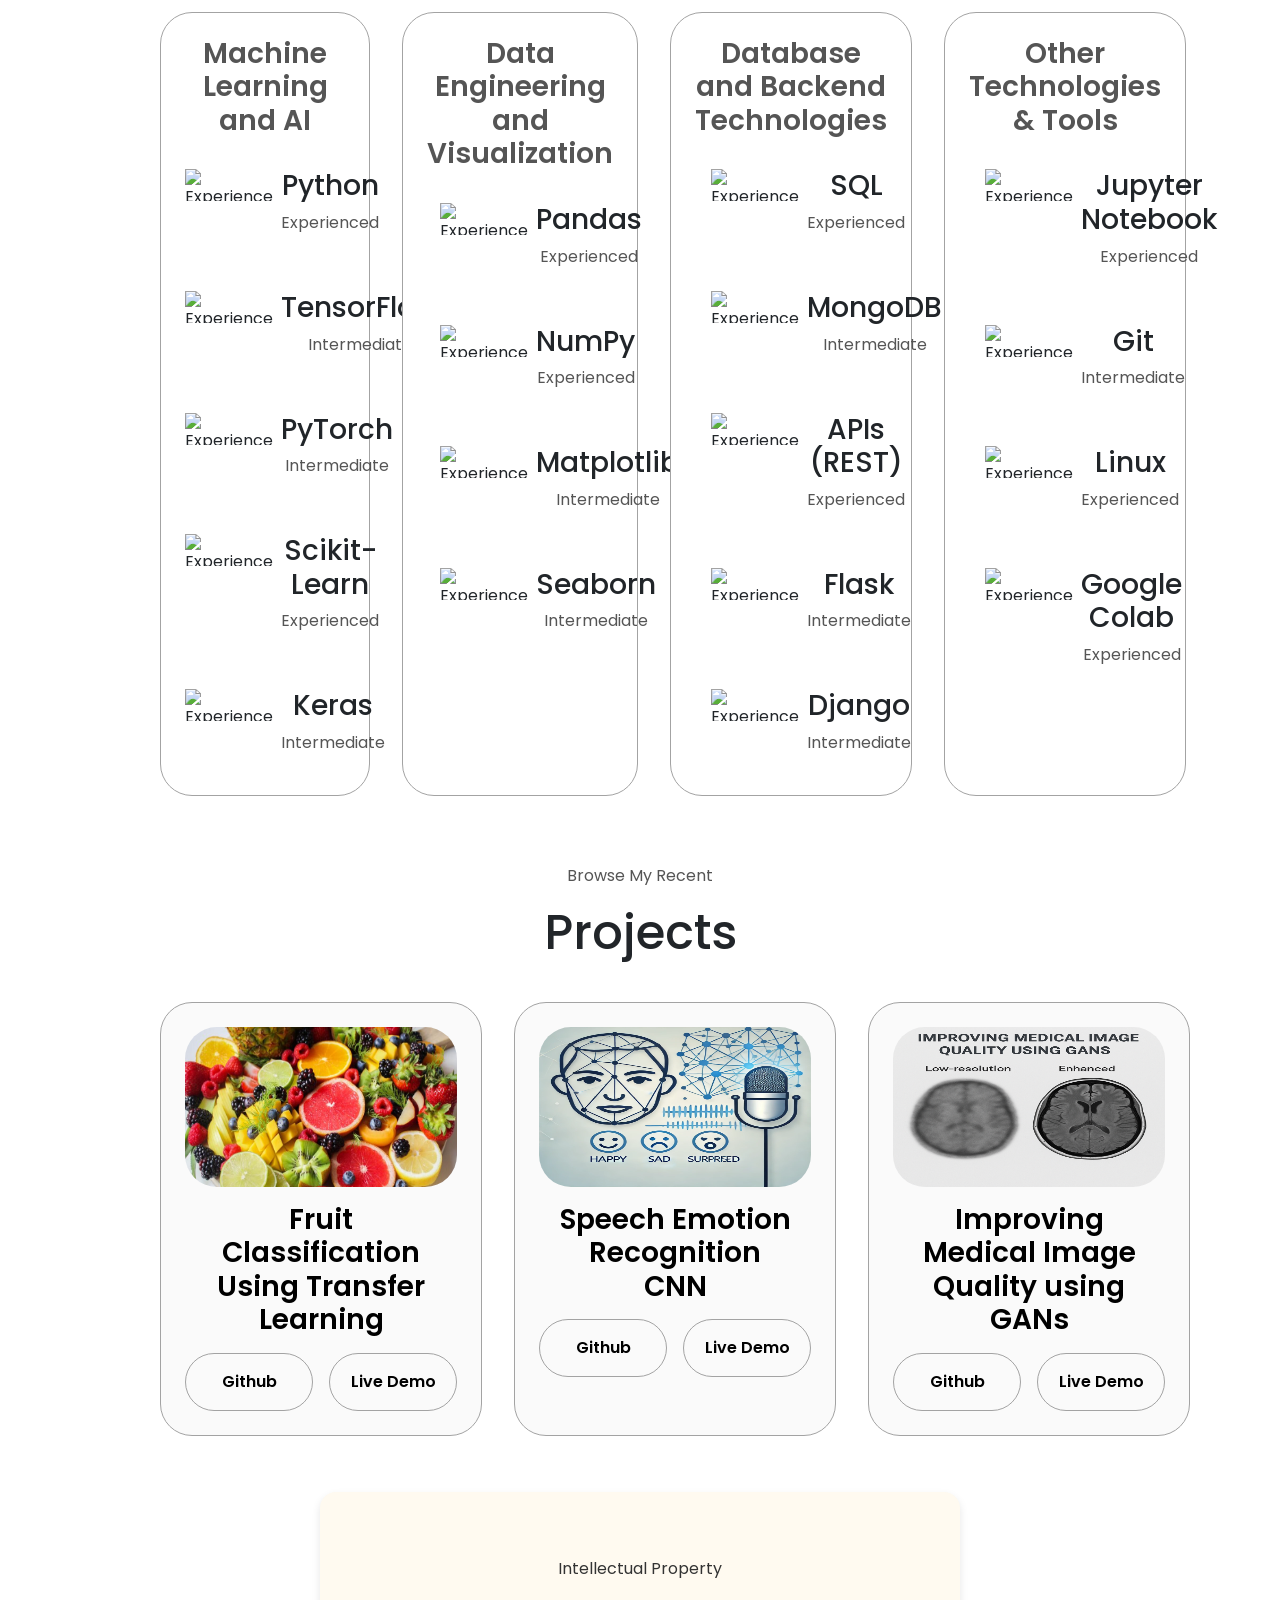
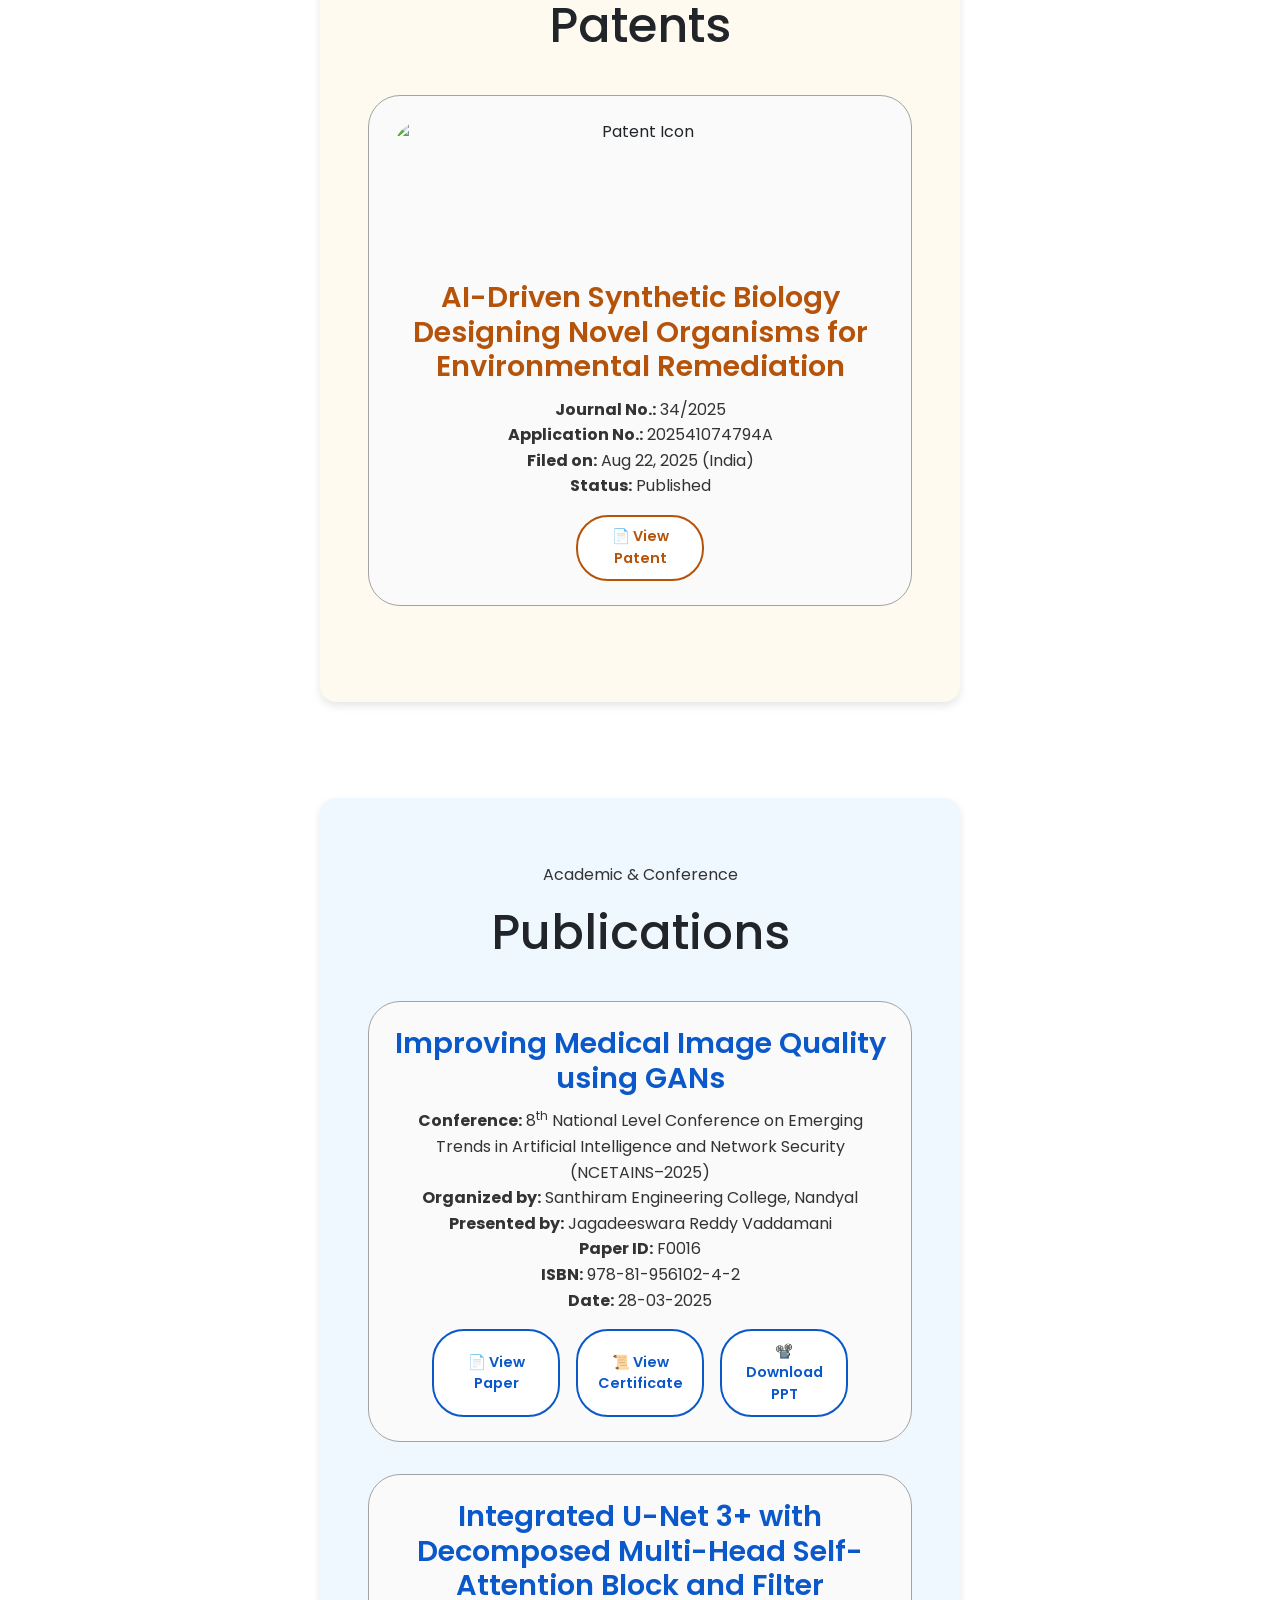
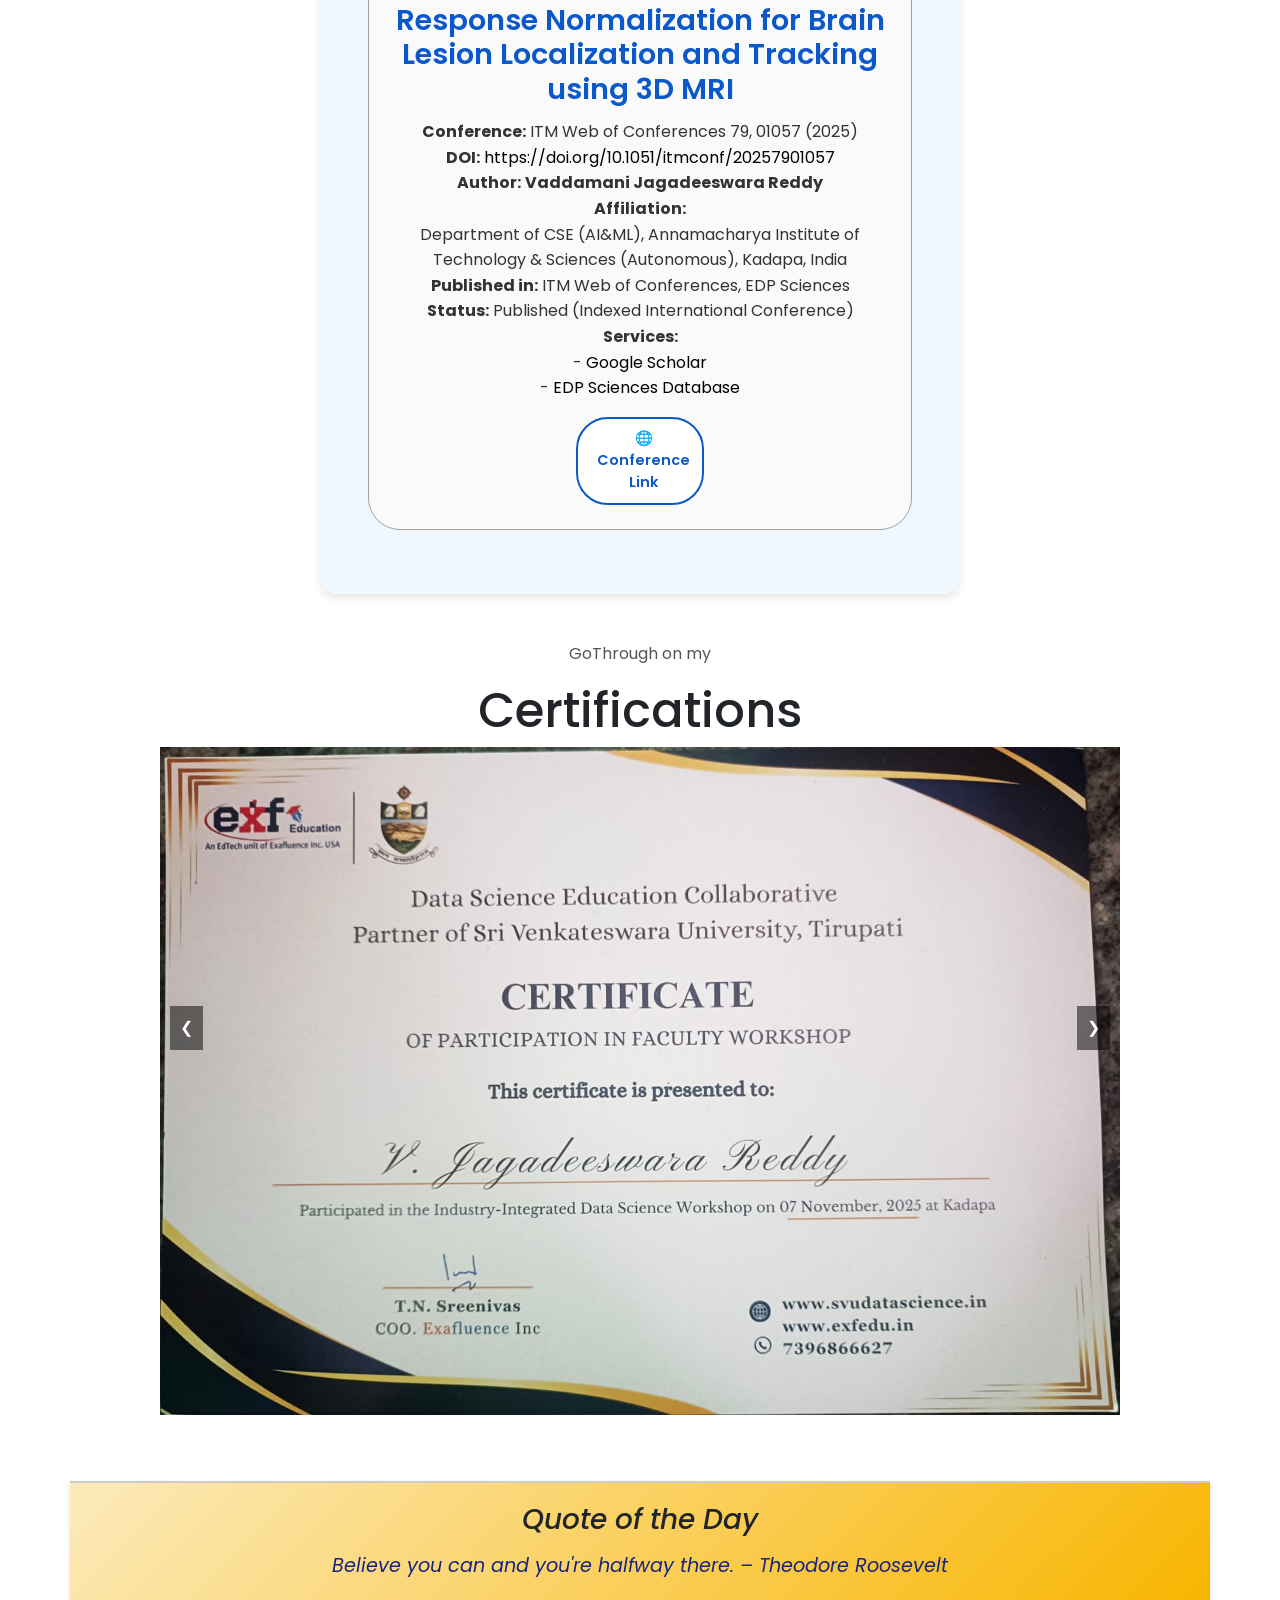
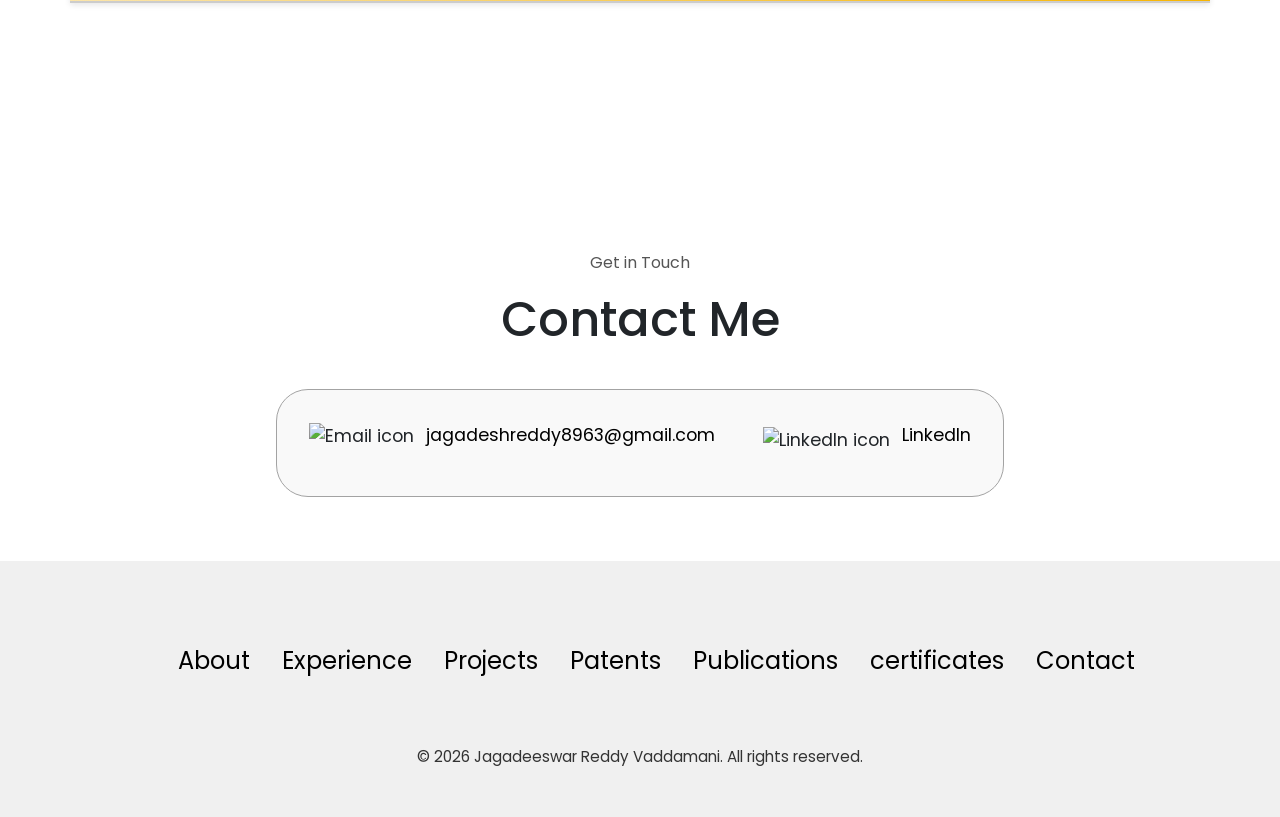
==== commit 13d92654: "Resume Update" ====
--- a/index.html
+++ b/index.html
@@ -67,7 +67,7 @@
         <div class="btn-container">
           <button
             class="btn btn-color-2"
-            onclick="window.open('./assets/Jagadeeswar_Reddy_resume_updated(24-11-25).pdf')"
+            onclick="window.open('./assets/Jagadeeswar_Reddy_resume_Updated(19-06-2026).pdf')"
           >
             Download RESUME 
           </button>
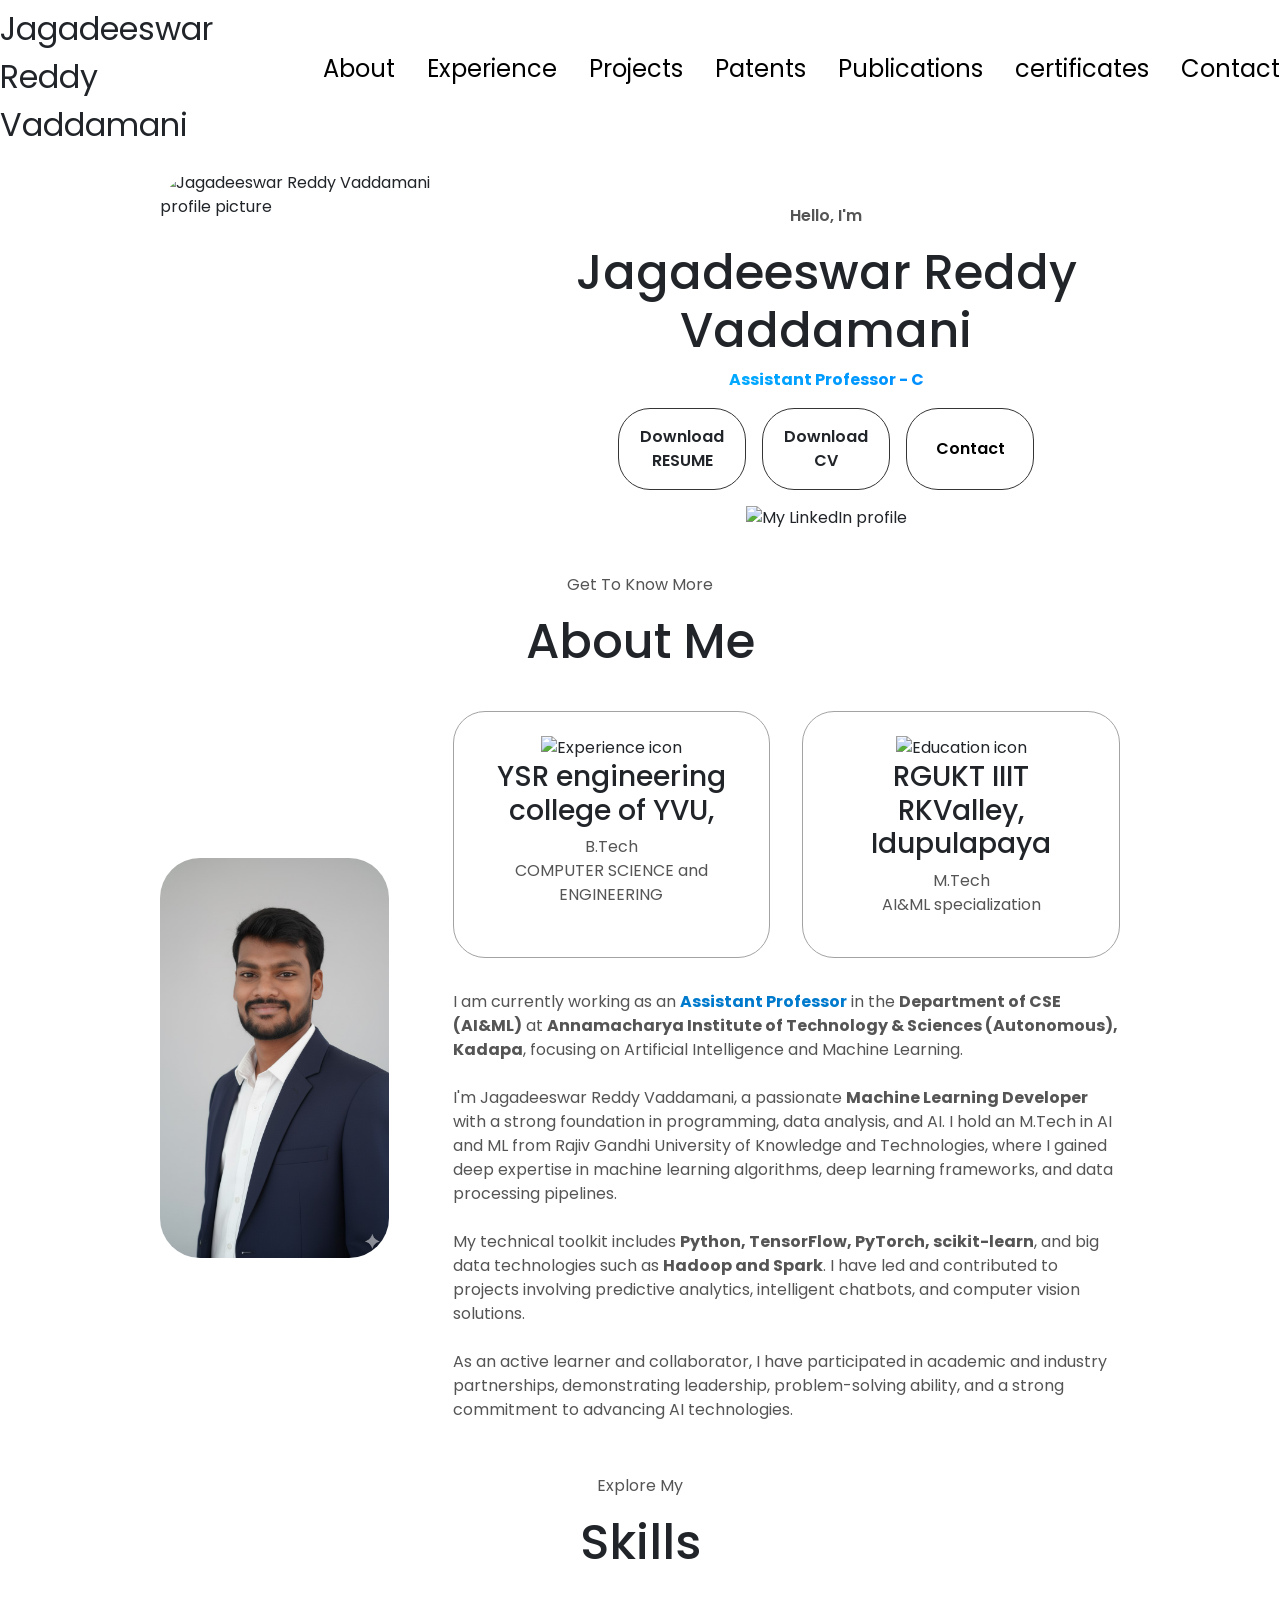
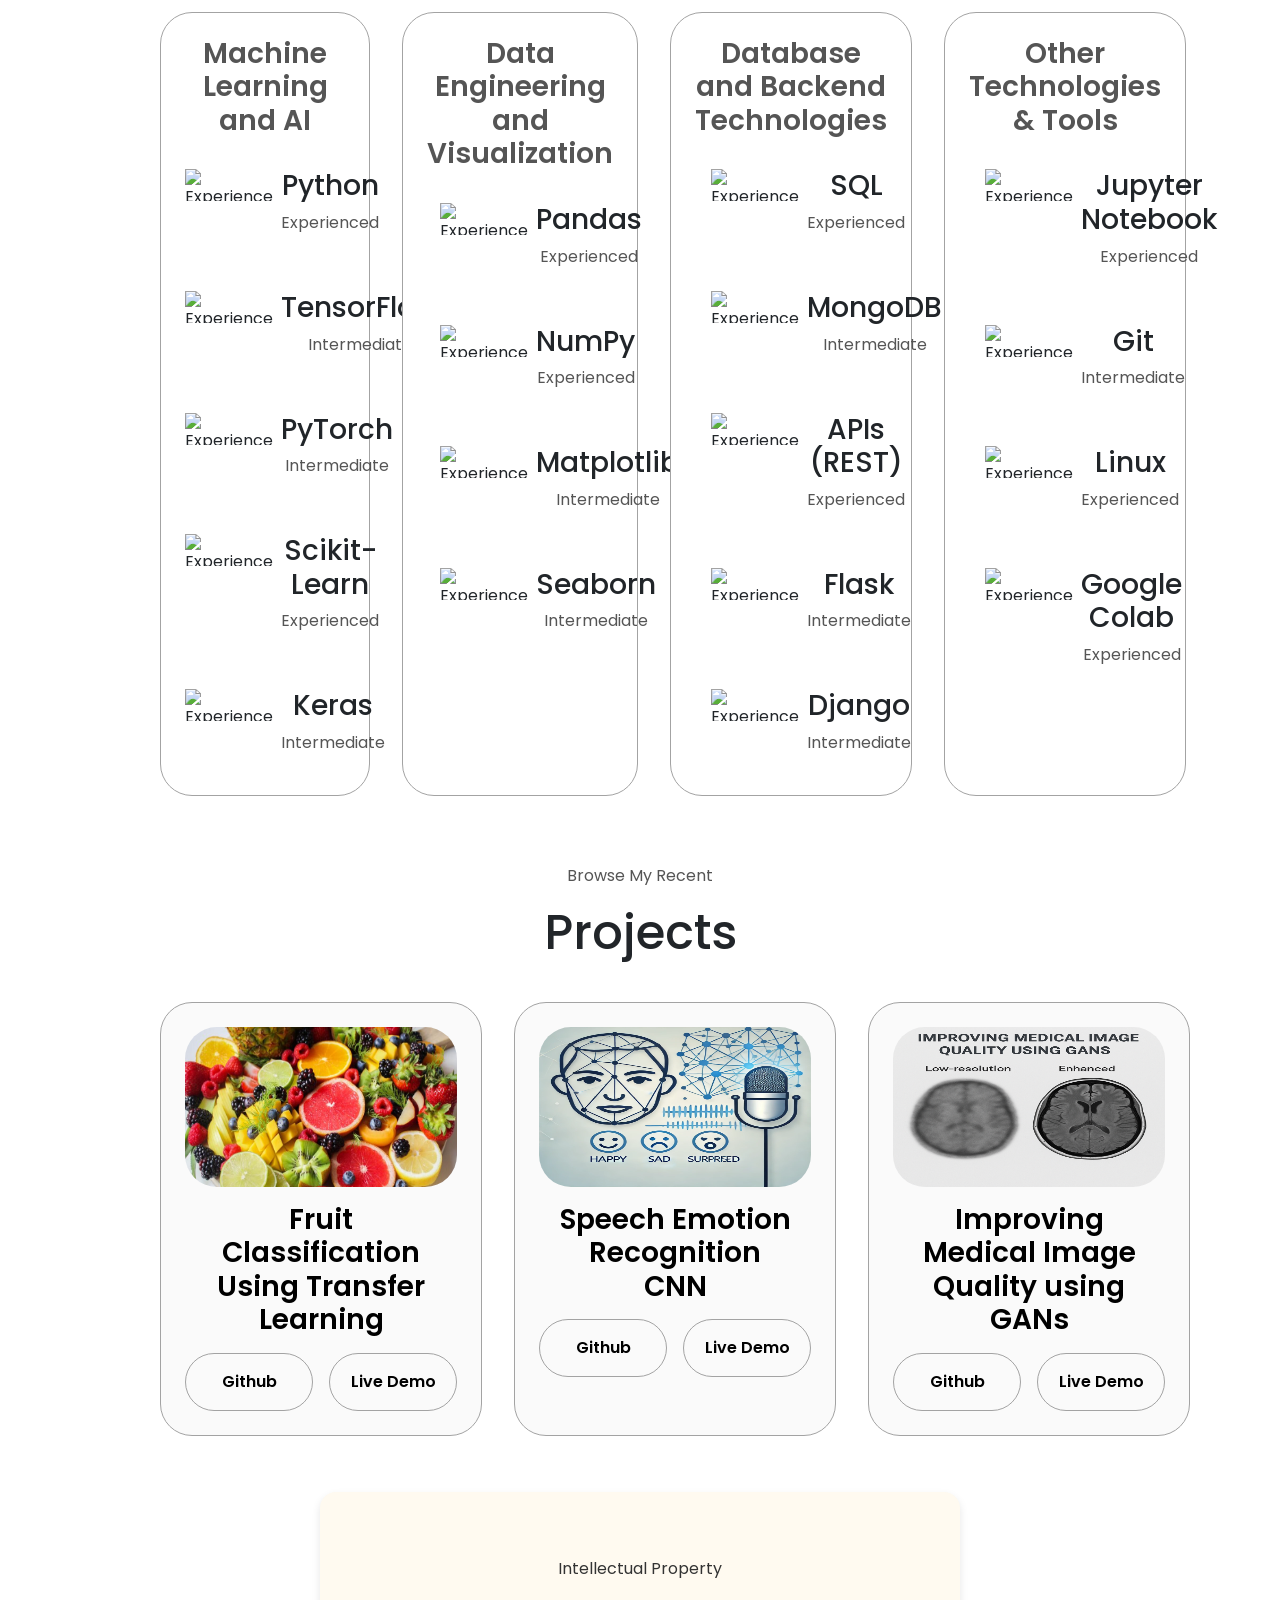
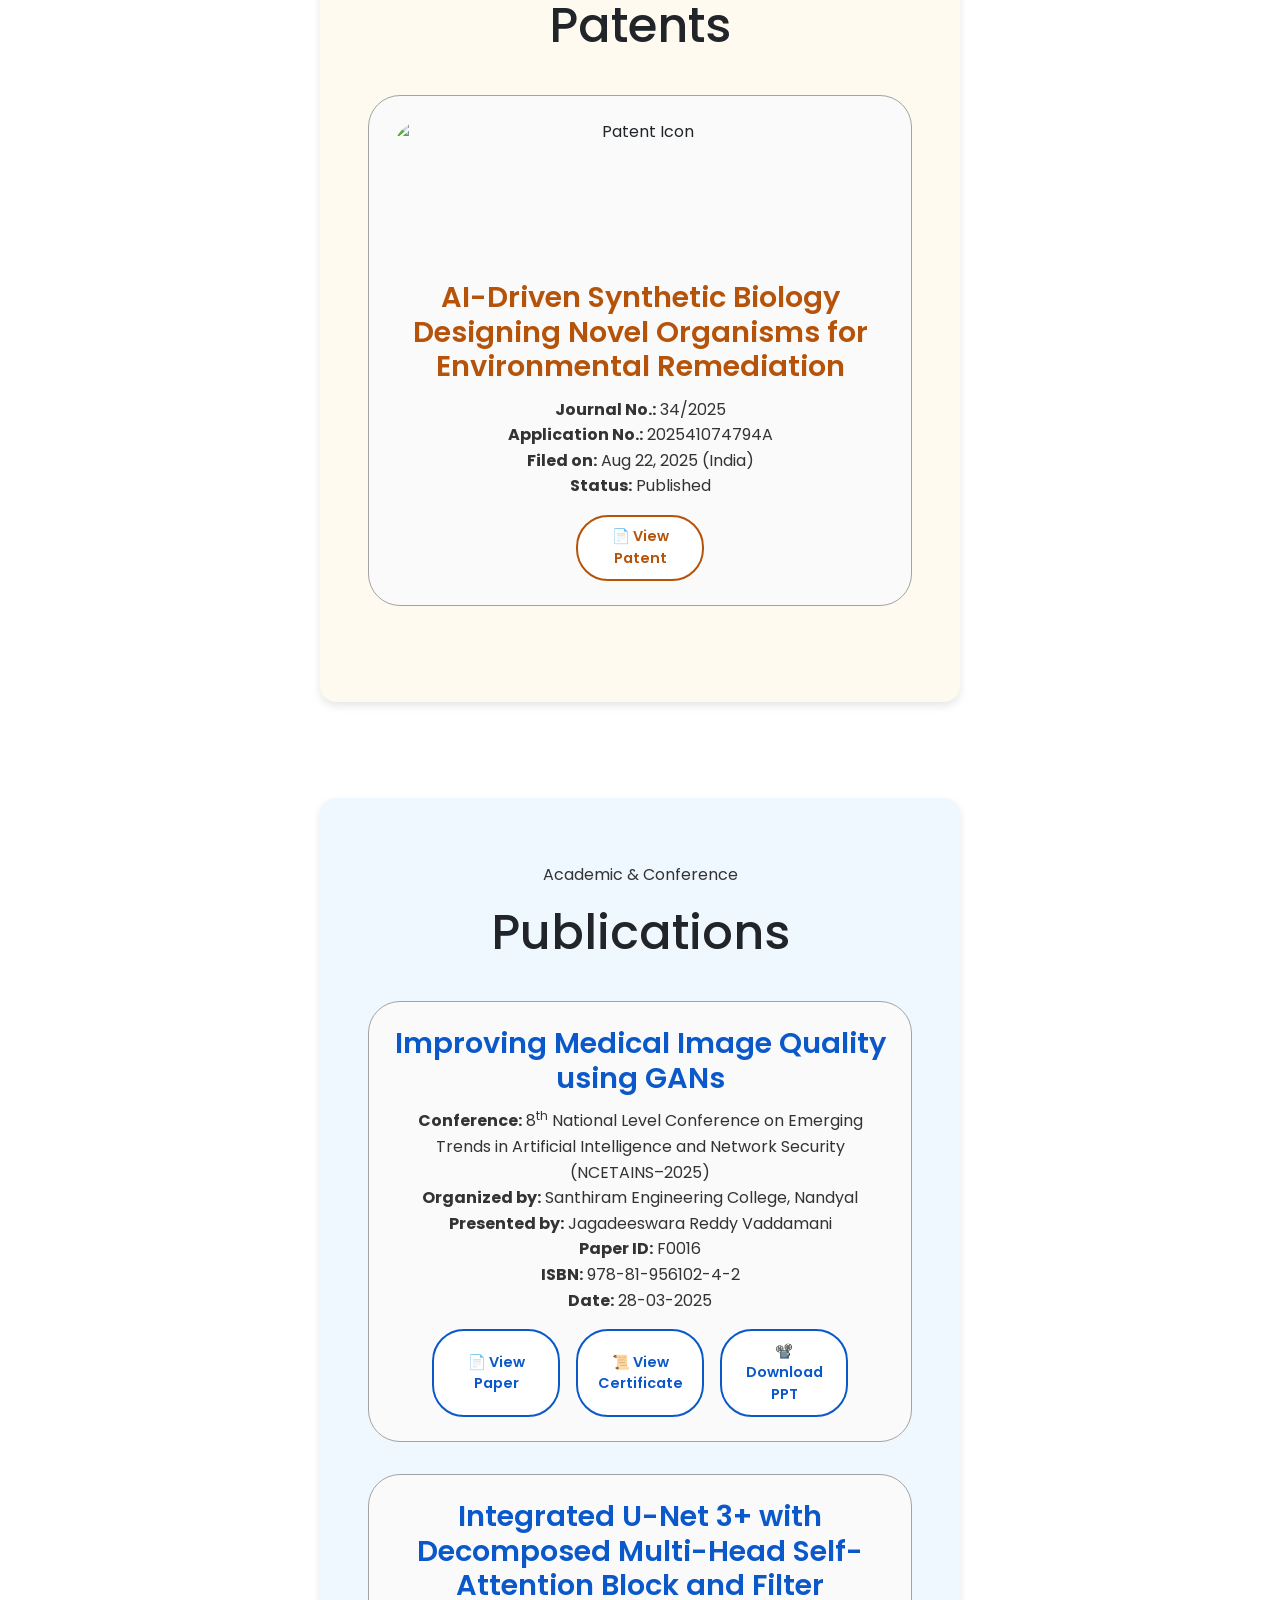
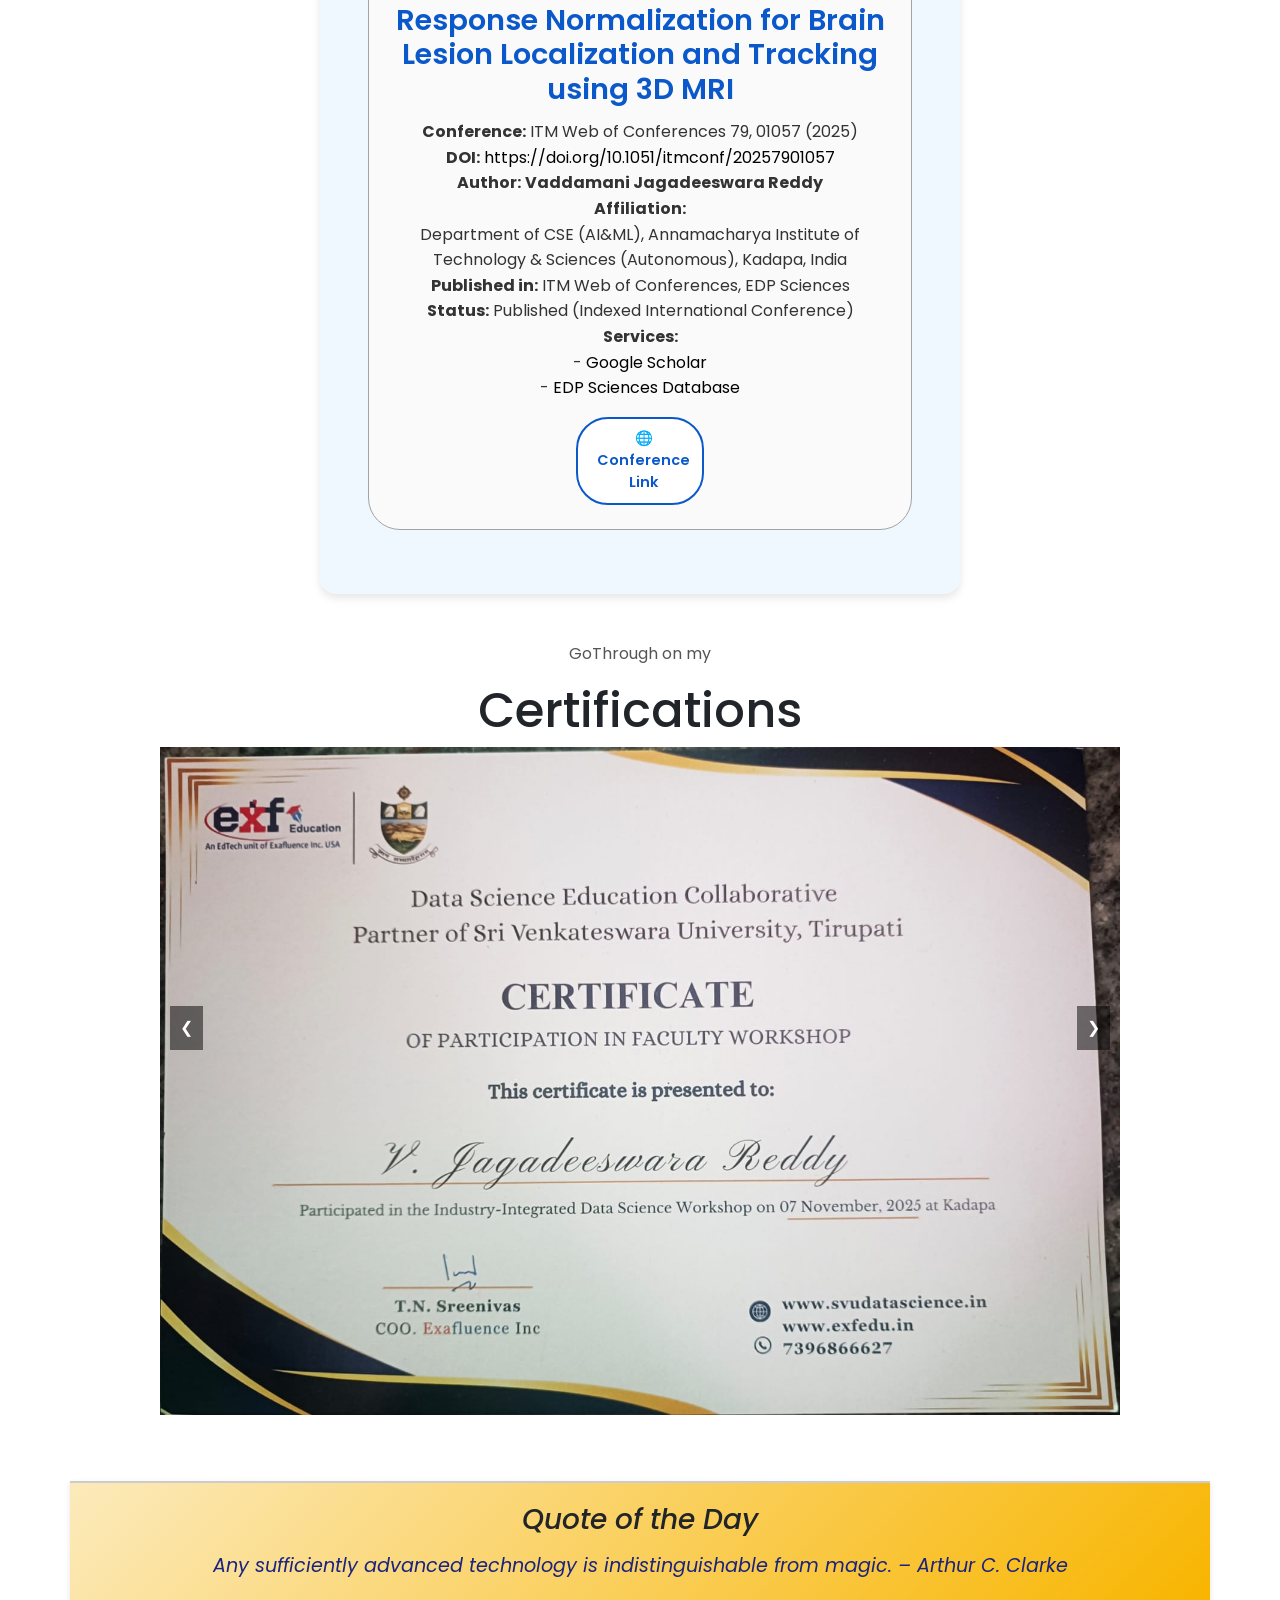
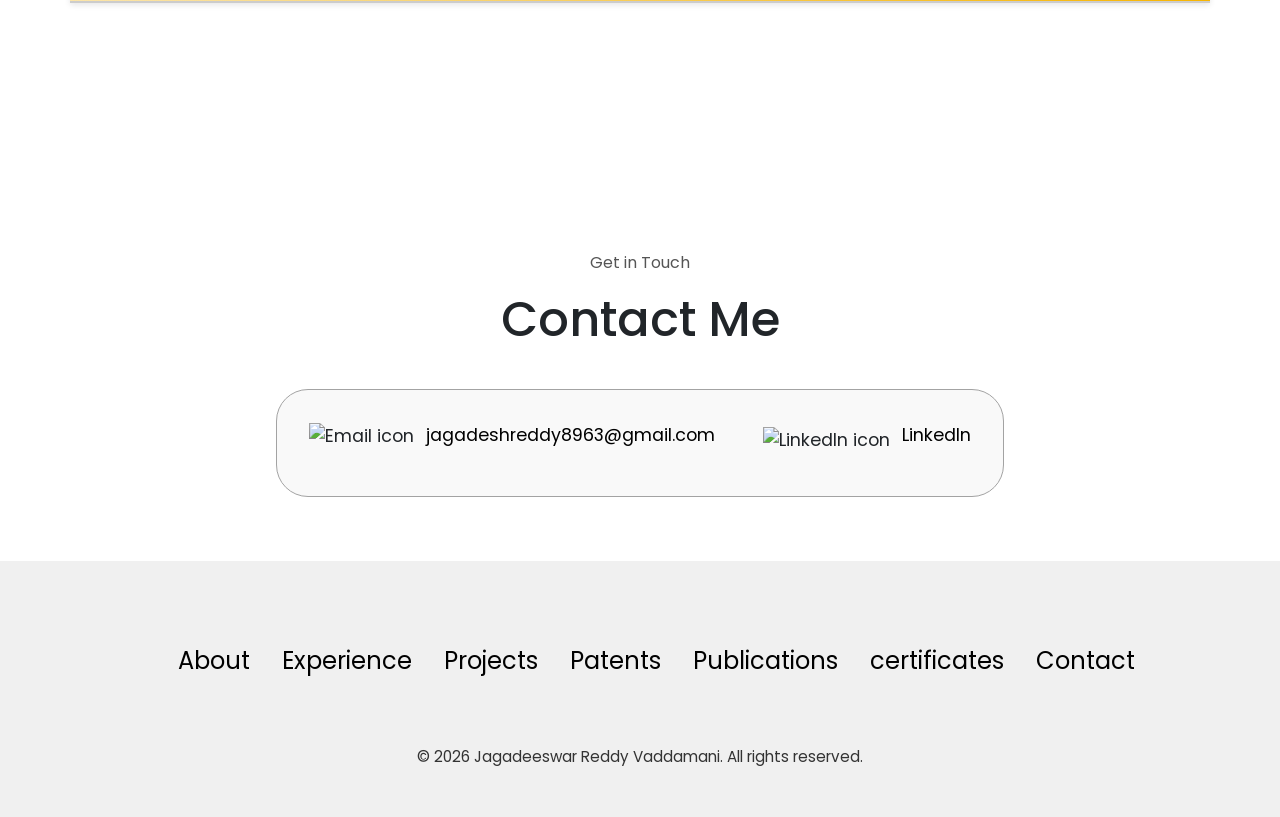
==== commit dc1bd630: "Update CV" ====
--- a/index.html
+++ b/index.html
@@ -73,7 +73,7 @@
           </button>
           <button
             class="btn btn-color-2"
-            onclick="window.open('./assets/Jagadeeswar_Reddy_Profile _CV-1-4.pdf')"
+            onclick="window.open('./assets/Jagadeeswar_Reddy_Profile _CV-1-4 (2).pdf')"
           >
             Download CV 
           </button>
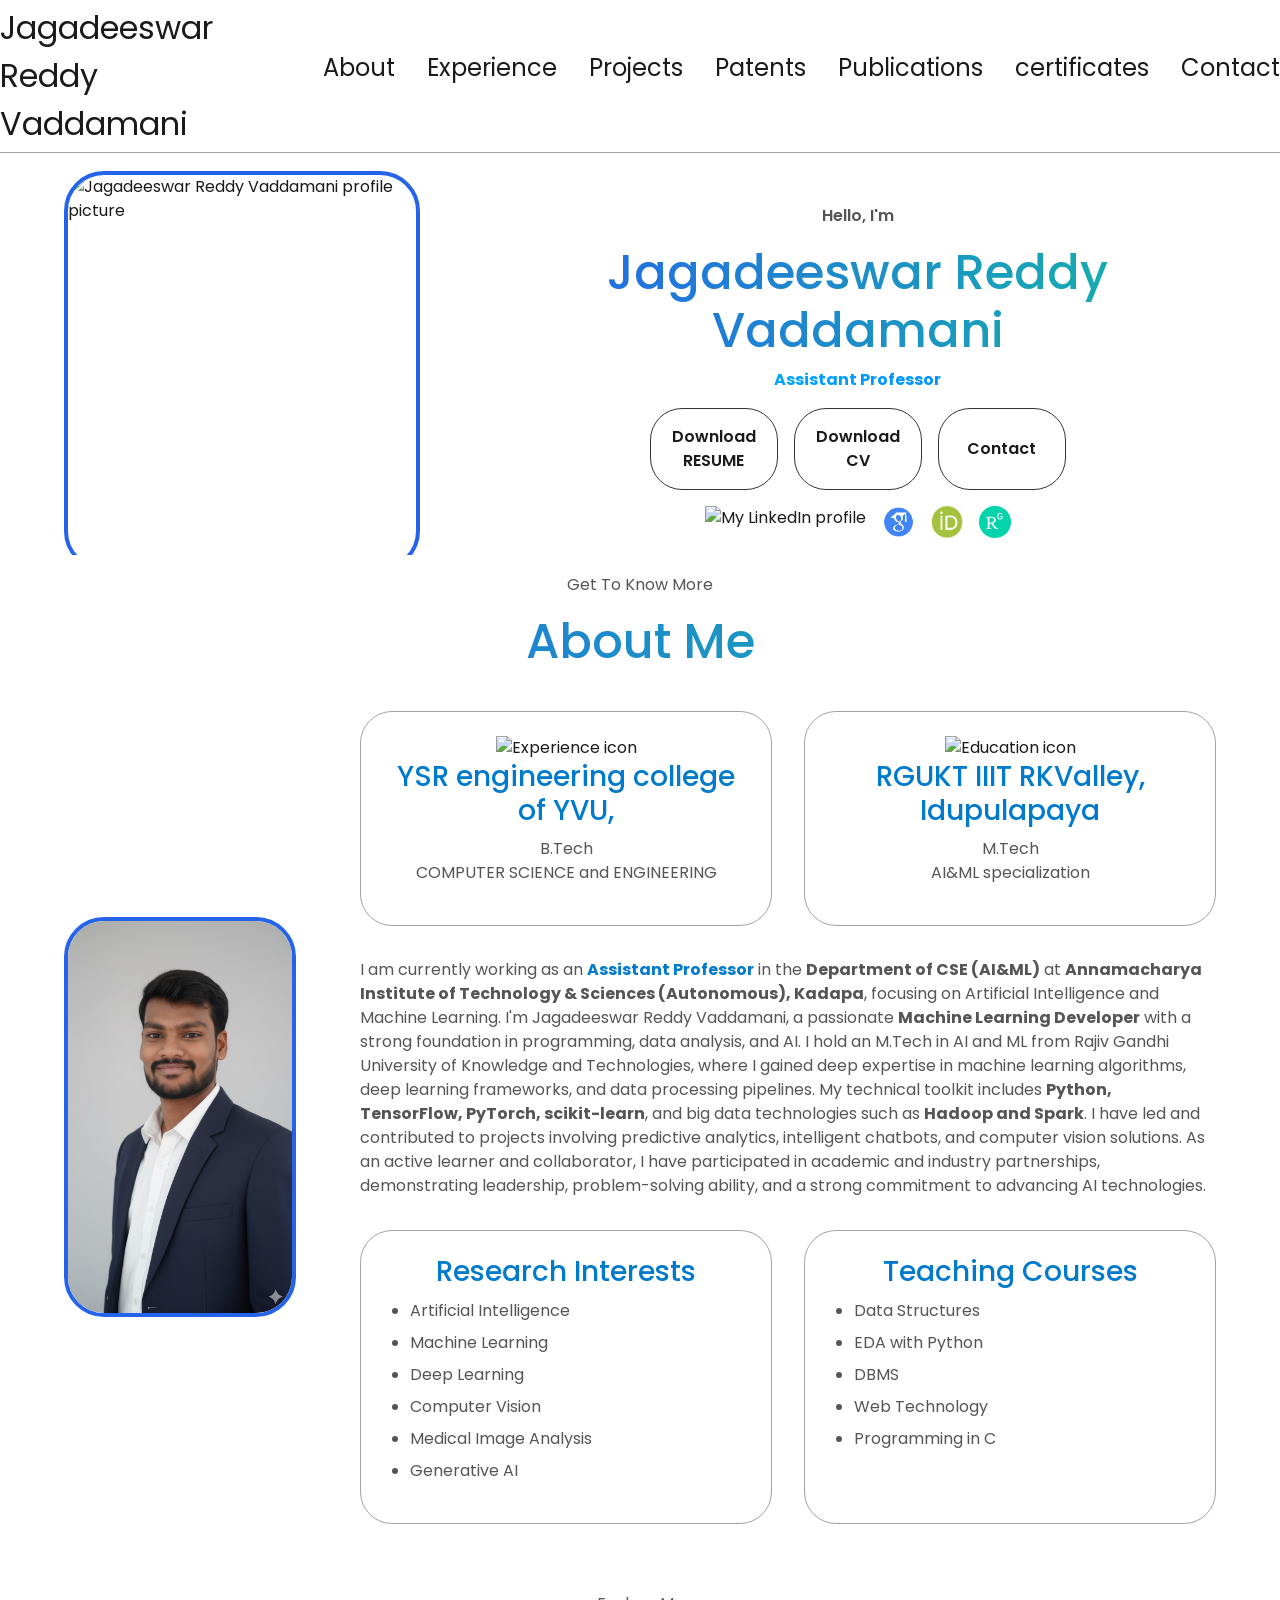
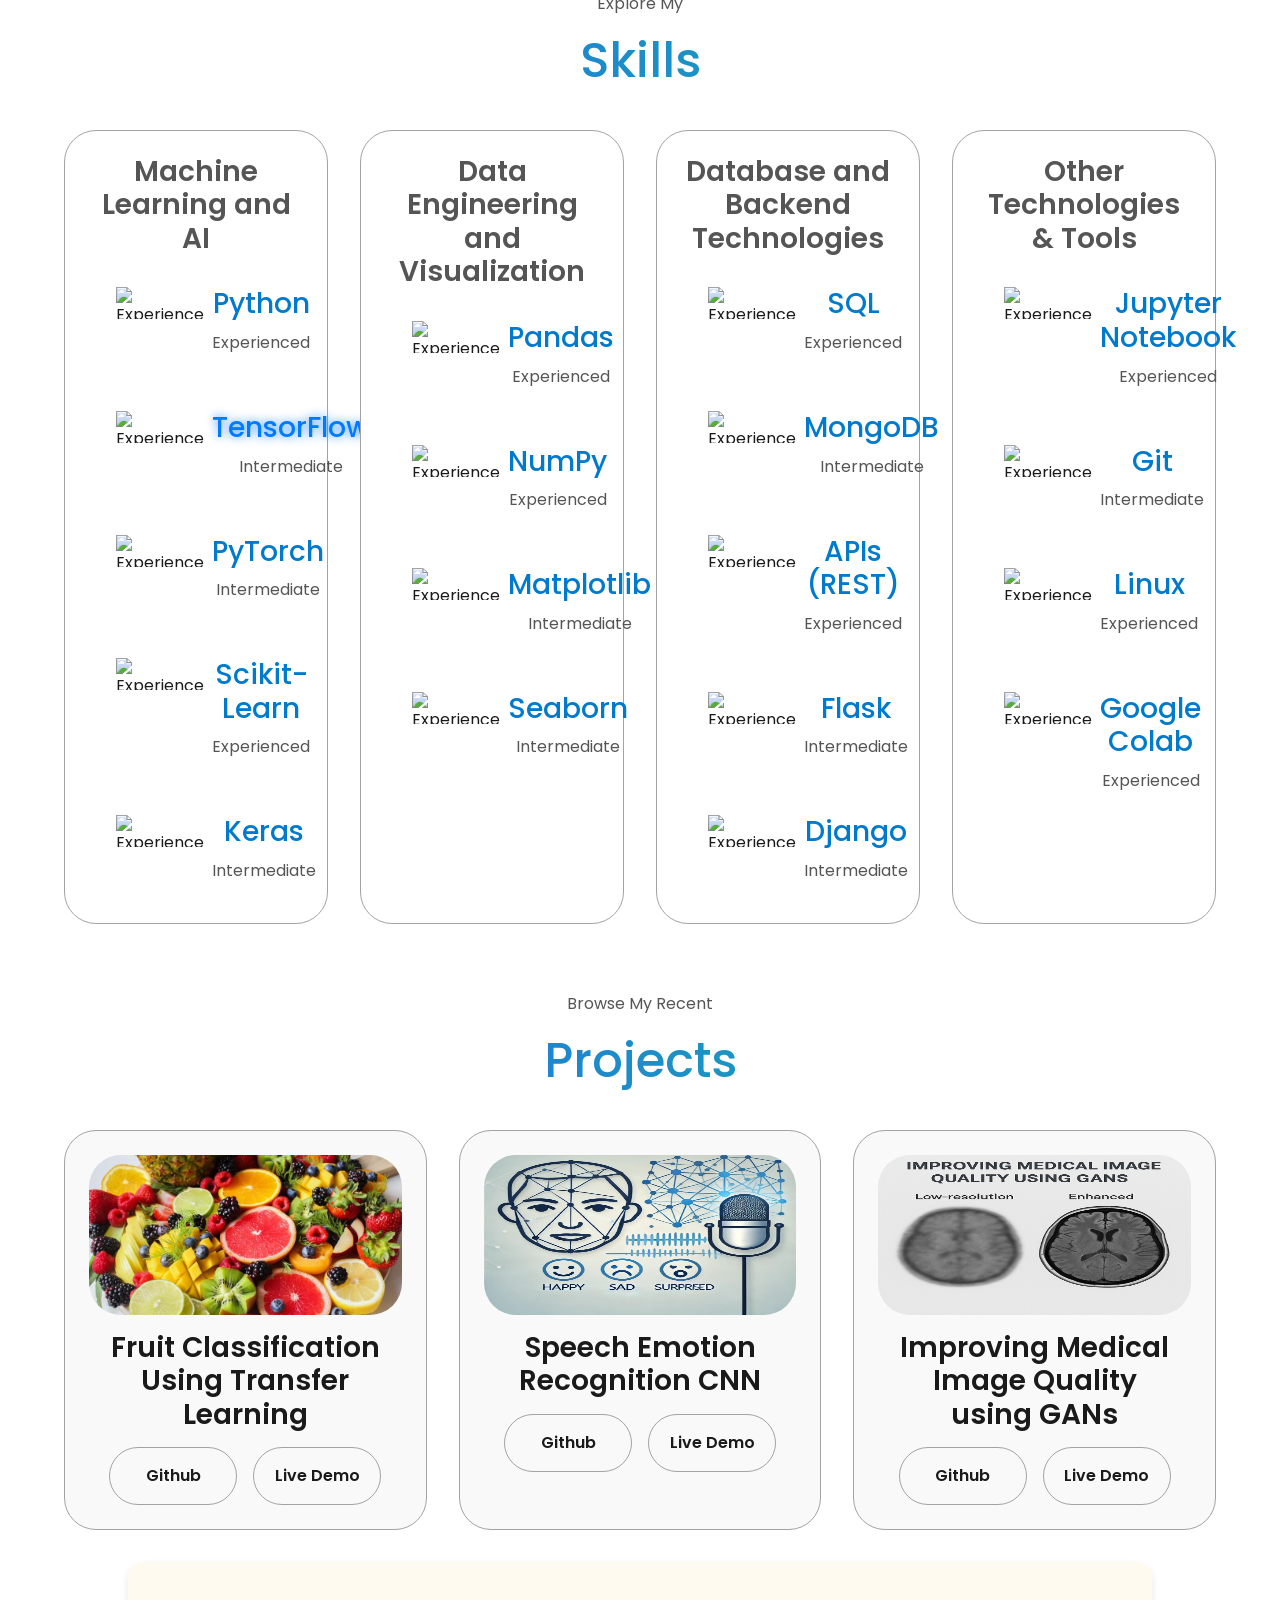
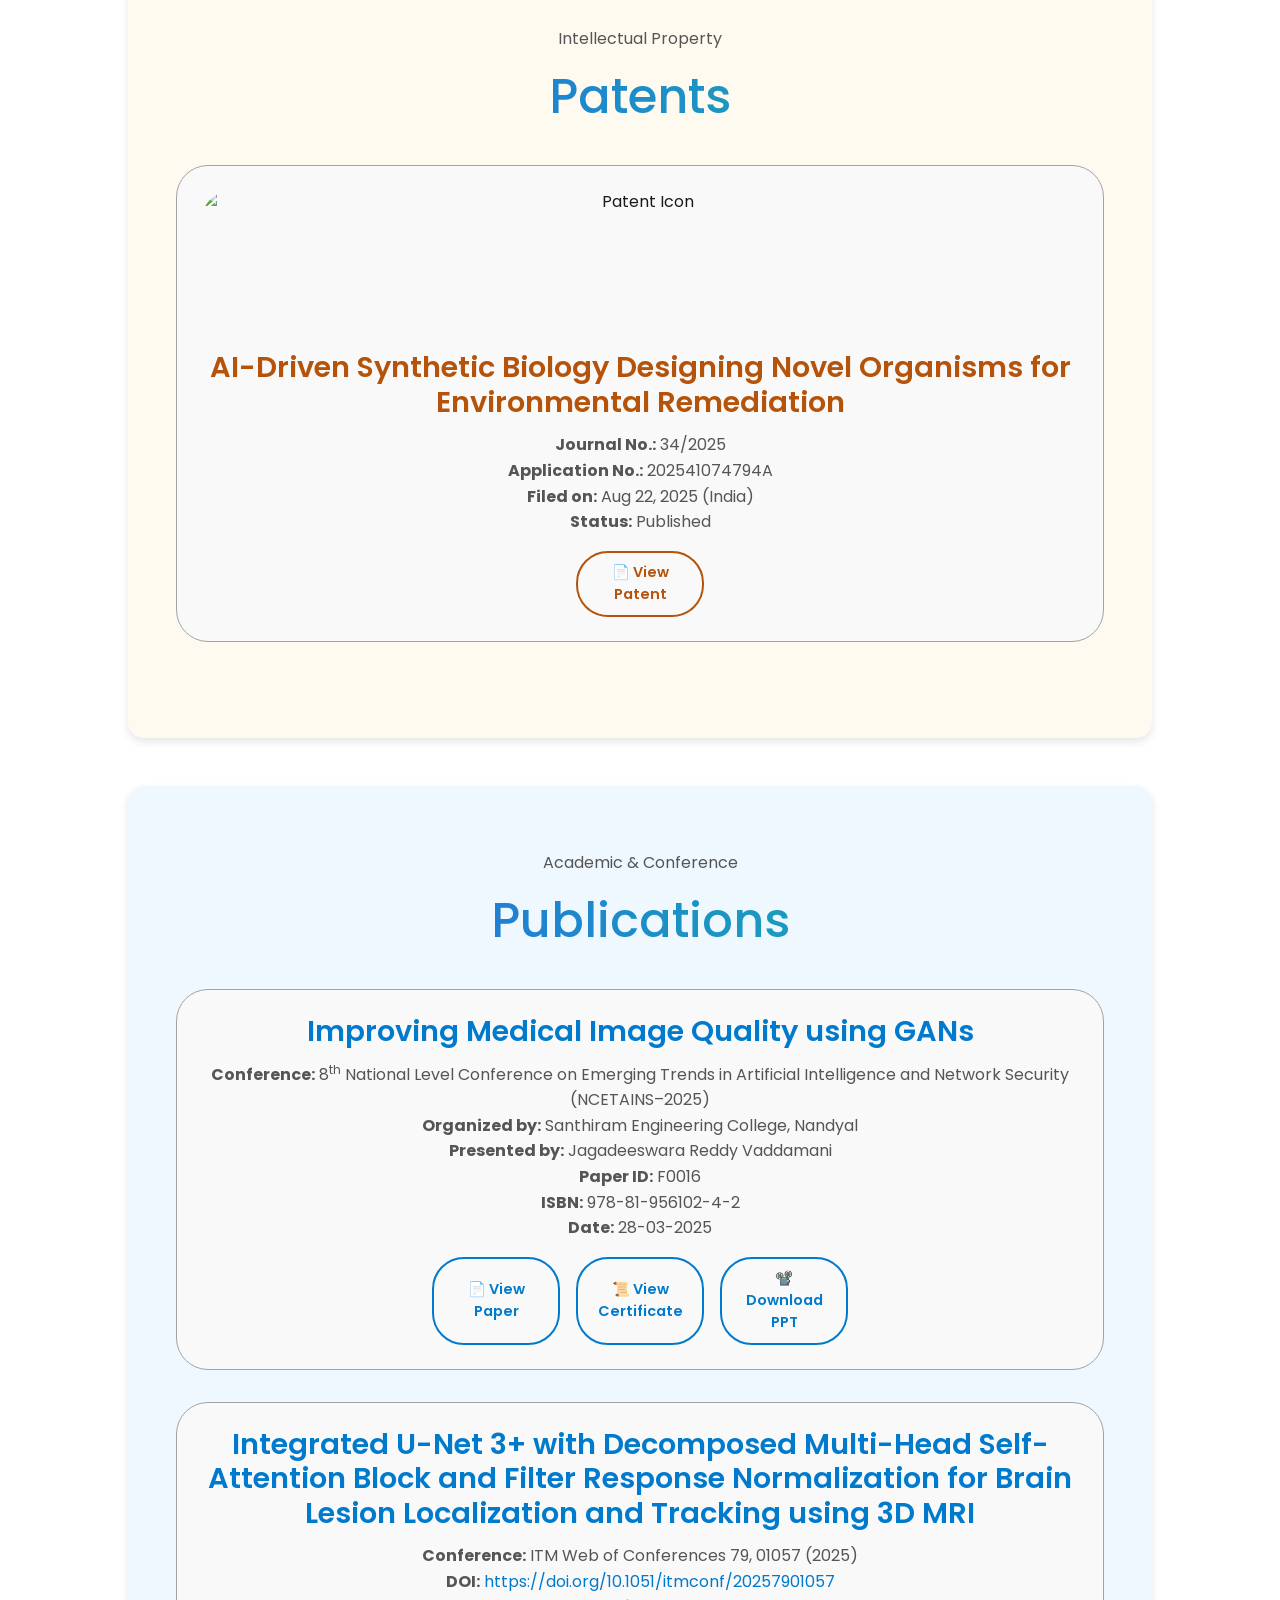
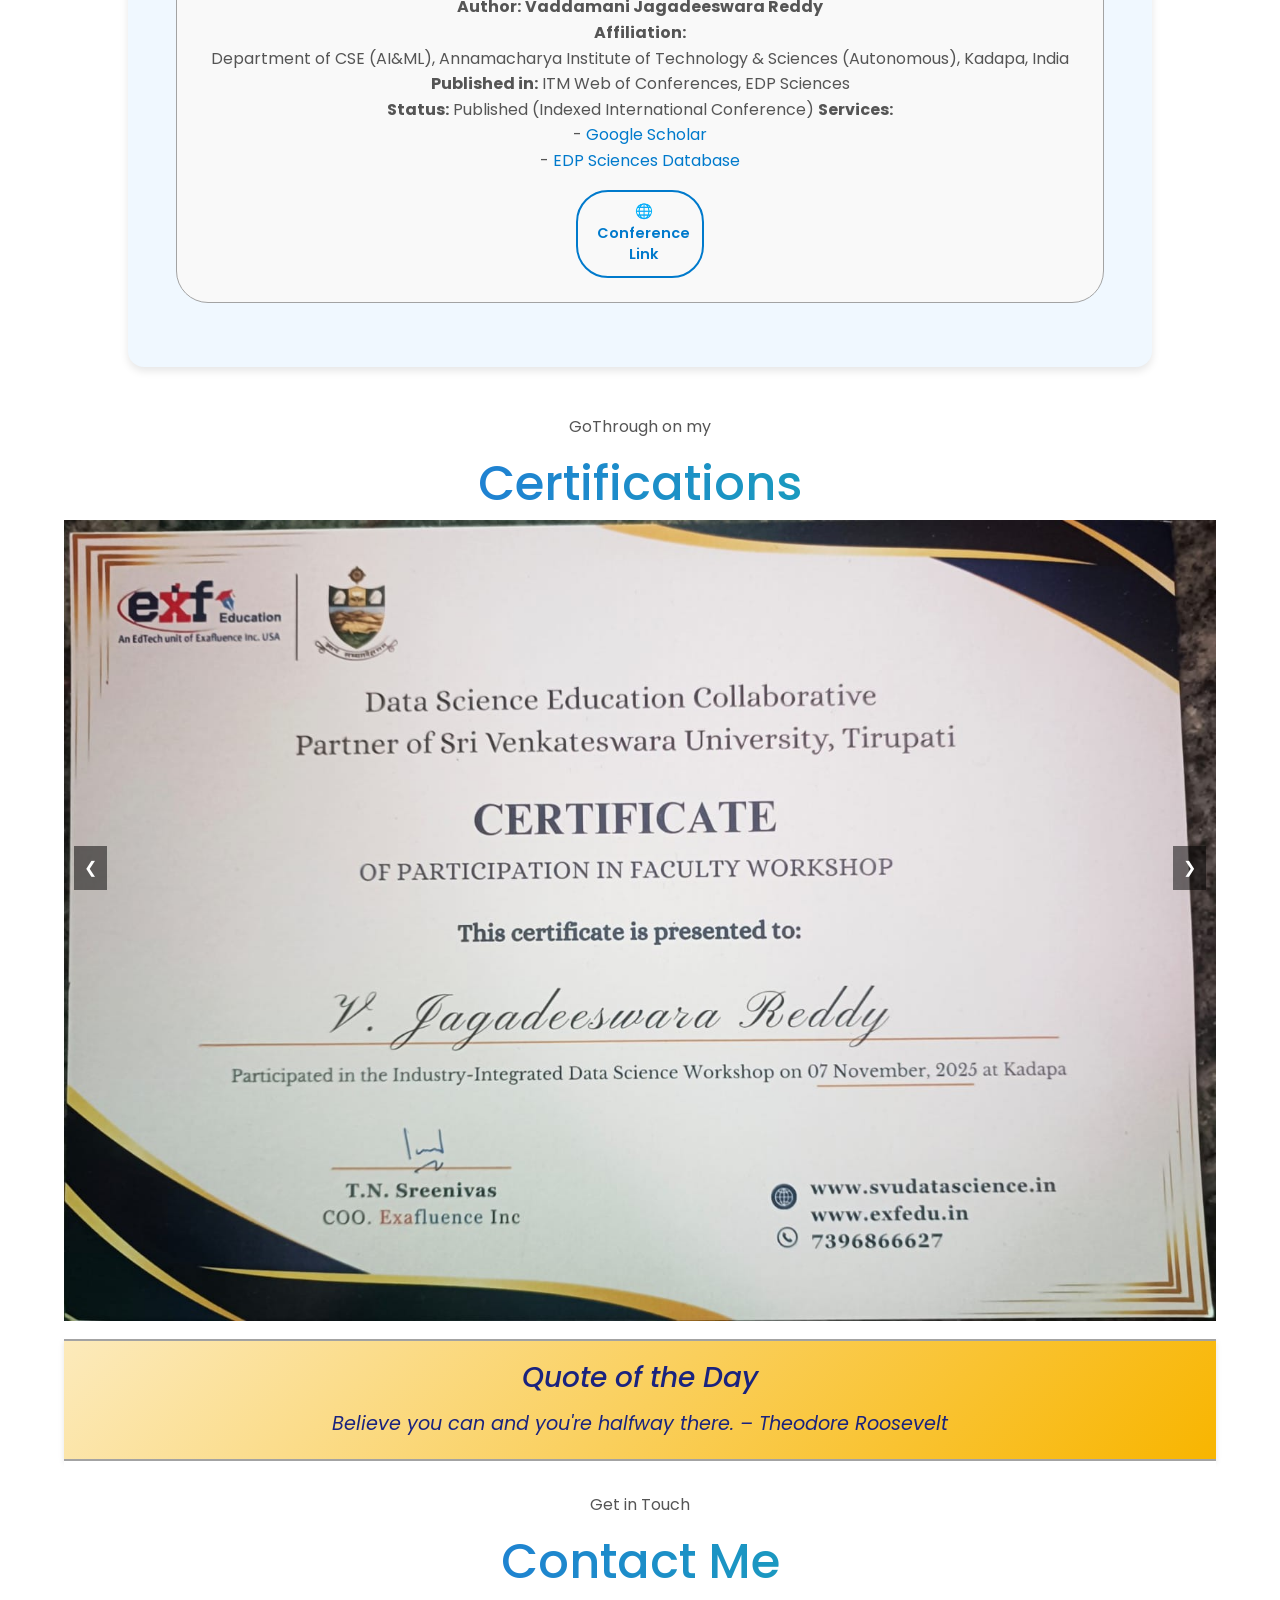
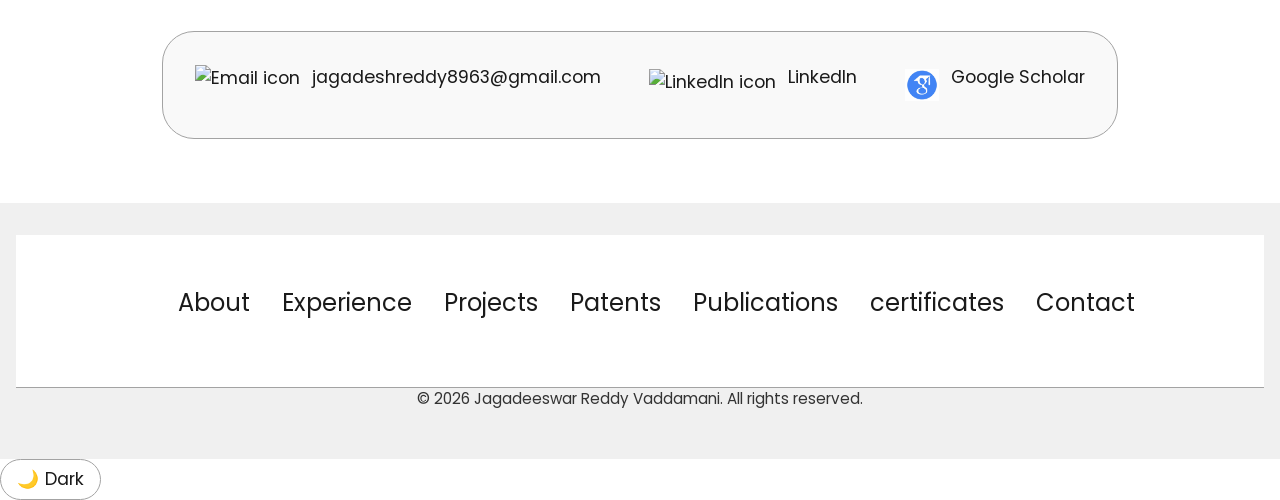
==== commit 72f55492: "Update all" ====
--- a/index.html
+++ b/index.html
@@ -7,21 +7,21 @@
     <title>Jagadeeswar Reddy Vaddamani</title>
     <link rel="stylesheet" href="https://cdn.jsdelivr.net/npm/bootstrap@5.3.0/dist/css/bootstrap.min.css">
     <script src="https://cdn.jsdelivr.net/npm/bootstrap@5.3.0/dist/js/bootstrap.bundle.min.js"></script>
-
     <link rel="stylesheet" href="style.css" />
     <link rel="stylesheet" href="mediaqueries.css" />
-    <!-- Add this inside <head> -->
     <link href="https://unpkg.com/aos@2.3.4/dist/aos.css" rel="stylesheet">
     <meta name="description" content="Jagadeeswara Reddy - PG Scholar in AIML | AI Researcher | Portfolio">
     <meta name="keywords" content="Jagadeeswara Reddy, AIML, GANs, Medical Imaging, Research, Web Developer">
-     <meta name="author" content="Jagadeeswara Reddy">
+    <meta name="author" content="Jagadeeswara Reddy">
+    
   </head>
   <body>
     <div id="loader">
-  <div class="spinner-border text-primary" role="status"></div>
-</div>
+      <div class="spinner-border text-primary" role="status"></div>
+    </div>
+
+    <!-- DESKTOP NAV -->
     <nav id="desktop-nav">
-      
       <div class="logo">Jagadeeswar Reddy Vaddamani</div>
       <div>
         <ul class="nav-links">
@@ -35,24 +35,29 @@
         </ul>
       </div>
     </nav>
+
+    <!-- HAMBURGER NAV -->
     <nav id="hamburger-nav">
       <div class="logo">Jagadeeswar Reddy Vaddamani</div>
-      <div class="hamburger-menu">
-        <div class="hamburger-icon" onclick="toggleMenu()">
-          <span></span>
-          <span></span>
-          <span></span>
-        </div>
-        <div class="menu-links">
-          <li><a href="#about" onclick="toggleMenu()">About</a></li>
-          <li><a href="#experience" onclick="toggleMenu()">Experience</a></li>
-          <li><a href="#projects" onclick="toggleMenu()">Projects</a></li>
-          <li><a href="#patents" onclick="toggleMenu()">Patents</a></li>
-          <li><a href="#certificates" onclick="toggleMenu()">certificates</a></li>
-          <li><a href="#contact" onclick="toggleMenu()">Contact</a></li>
+      <div>
+        <div class="hamburger-menu">
+          <div class="hamburger-icon" onclick="toggleMenu()">
+            <span></span>
+            <span></span>
+            <span></span>
+          </div>
+          <div class="menu-links">
+            <li><a href="#about" onclick="toggleMenu()">About</a></li>
+            <li><a href="#experience" onclick="toggleMenu()">Experience</a></li>
+            <li><a href="#projects" onclick="toggleMenu()">Projects</a></li>
+            <li><a href="#patents" onclick="toggleMenu()">Patents</a></li>
+            <li><a href="#certificates" onclick="toggleMenu()">certificates</a></li>
+            <li><a href="#contact" onclick="toggleMenu()">Contact</a></li>
+          </div>
         </div>
       </div>
     </nav>
+
     <section id="profile">
       <div class="section__pic-container">
         <img src="./assets/Jagadesh_Photo.jpeg" alt="Jagadeeswar Reddy Vaddamani profile picture" />
@@ -60,320 +65,226 @@
       <div class="section__text">
         <p class="section__text__p1">Hello, I'm</p>
         <h1 class="title">Jagadeeswar Reddy Vaddamani </h1>
-        
         <p id="typed-text" class="section__text__p2"></p>
         <audio id="type-sound" src="type-sound.mp3" preload="auto"></audio>
-
         <div class="btn-container">
-          <button
-            class="btn btn-color-2"
-            onclick="window.open('./assets/Jagadeeswar_Reddy_resume_Updated(19-06-2026).pdf')"
-          >
+          <button class="btn btn-color-2" onclick="window.open('./assets/Jagadeeswar_Reddy_resume_Updated(19-06-2026).pdf')">
             Download RESUME 
           </button>
-          <button
-            class="btn btn-color-2"
-            onclick="window.open('./assets/Jagadeeswar_Reddy_Profile _CV-1-4 (2).pdf')"
-          >
+          <button class="btn btn-color-2" onclick="window.open('./assets/Jagadeeswar_Reddy_Profile _CV-1-4 (2).pdf')">
             Download CV 
           </button>
           <button class="btn btn-color-2"><a href="#contact">Contact</a></button>
         </div>
         <div id="socials-container">
-          <img
-            src="./assets/linkedin.png"
-            alt="My LinkedIn profile"
-            class="icon"
-            onclick="location.href='https://www.linkedin.com/in/jagadeeswara-reddy-vaddamani/'"
-          />
-          
-      </div>
-    </section>
+
+  <img
+    src="./assets/linkedin.png"
+    alt="My LinkedIn profile"
+    class="icon"
+    onclick="location.href='https://www.linkedin.com/in/jagadeeswara-reddy-vaddamani/'"
+  />
+
+  <img
+    src="./assets/google-scholar.jpg"
+    alt="Google Scholar"
+    class="icon"
+    onclick="window.open('https://scholar.google.com/citations?user=nBLng5EAAAAJ&hl=en')"
+  />
+<img
+    src="./assets/orcid.png"
+    alt="orcid"
+    class="icon"
+    onclick="window.open('https://orcid.org/0009-0009-0115-3694')"
+  />
+  <img
+    src="./assets/researchgate.jpg"
+    alt="researchgate"
+    class="icon"
+    onclick="window.open('https://www.researchgate.net/profile/Jagadeeswara-Vaddamani')"
+  />
+</div>
+    </section>
+
     <section id="about">
       <p class="section__text__p1">Get To Know More</p>
       <h1 class="title">About Me</h1>
       <div class="section-container">
         <div class="section__pic-container">
-          <img
-            src="./assets/jagadesh_photo_2.jpeg"
-            alt="Profile picture"
-            class="about-pic"
-          />
+          <img src="./assets/jagadesh_photo_2.jpeg" alt="Profile picture" class="about-pic" />
         </div>
         <div class="about-details-container">
           <div class="about-containers">
             <div class="details-container">
-              <img
-                src="./assets/education.png"
-                alt="Experience icon"
-                class="icon"
-              />
+              <img src="./assets/education.png" alt="Experience icon" class="icon" />
               <h3>YSR engineering college of YVU,</h3>
               <p>B.Tech <br />COMPUTER SCIENCE and ENGINEERING</p>
             </div>
             <div class="details-container">
-              <img
-                src="./assets/education.png"
-                alt="Education icon"
-                class="icon"
-              />
+              <img src="./assets/education.png" alt="Education icon" class="icon" />
               <h3>RGUKT IIIT RKValley, Idupulapaya</h3>
               <p>M.Tech<br />AI&ML  specialization</p>
             </div>
           </div>
           <div class="text-container">
- <p>
-  I am currently working as an 
-  <span style="color:#007acc; font-weight:bold;">Assistant Professor</span> 
-  in the <strong>Department of CSE (AI&amp;ML)</strong> at 
-  <strong>Annamacharya Institute of Technology & Sciences (Autonomous), Kadapa</strong>, 
-  focusing on Artificial Intelligence and Machine Learning.
-  <br><br>
-  I'm Jagadeeswar Reddy Vaddamani, a passionate <strong>Machine Learning Developer</strong> 
-  with a strong foundation in programming, data analysis, and AI. 
-  I hold an M.Tech in AI and ML from Rajiv Gandhi University of Knowledge and Technologies, 
-  where I gained deep expertise in machine learning algorithms, deep learning frameworks, 
-  and data processing pipelines. 
-  <br><br>
-  My technical toolkit includes <strong>Python, TensorFlow, PyTorch, scikit-learn</strong>, 
-  and big data technologies such as <strong>Hadoop and Spark</strong>. 
-  I have led and contributed to projects involving predictive analytics, 
-  intelligent chatbots, and computer vision solutions. 
-  <br><br>
-  As an active learner and collaborator, I have participated in academic and industry 
-  partnerships, demonstrating leadership, problem-solving ability, 
-  and a strong commitment to advancing AI technologies.
-</p>
-
-          </div>
-        </div>
-      </div>
-      
-    </section>
+            <p>
+              I am currently working as an 
+              <span style="color:var(--accent-blue); font-weight:bold;">Assistant Professor</span> 
+              in the <strong>Department of CSE (AI&amp;ML)</strong> at 
+              <strong>Annamacharya Institute of Technology & Sciences (Autonomous), Kadapa</strong>, 
+              focusing on Artificial Intelligence and Machine Learning.
+              
+              I'm Jagadeeswar Reddy Vaddamani, a passionate <strong>Machine Learning Developer</strong> 
+              with a strong foundation in programming, data analysis, and AI. 
+              I hold an M.Tech in AI and ML from Rajiv Gandhi University of Knowledge and Technologies, 
+              where I gained deep expertise in machine learning algorithms, deep learning frameworks, 
+              and data processing pipelines. 
+              
+              My technical toolkit includes <strong>Python, TensorFlow, PyTorch, scikit-learn</strong>, 
+              and big data technologies such as <strong>Hadoop and Spark</strong>. 
+              I have led and contributed to projects involving predictive analytics, 
+              intelligent chatbots, and computer vision solutions. 
+              
+              As an active learner and collaborator, I have participated in academic and industry 
+              partnerships, demonstrating leadership, problem-solving ability, 
+              and a strong commitment to advancing AI technologies.
+             </p>
+             
+  <div class="about-containers">
+
+  <div class="details-container">
+  <h3>Research Interests</h3>
+
+  <ul>
+    <li>Artificial Intelligence</li>
+    <li>Machine Learning</li>
+    <li>Deep Learning</li>
+    <li>Computer Vision</li>
+    <li>Medical Image Analysis</li>
+    <li>Generative AI</li>
+  </ul>
+</div>
+
+<div class="details-container">
+  <h3>Teaching Courses</h3>
+
+  <ul>
+    <li>Data Structures</li>
+    <li>EDA with Python</li>
+    <li> DBMS</li>
+    <li> Web Technology</li>
+    <li>Programming in C</li>
+  </ul>
+</div>
+
+</div>
+            </p>
+          </div>
+        </div>
+      </div>
+    </section>
+
     <section id="experience">
       <p class="section__text__p1">Explore My</p>
       <h1 class="title">Skills</h1>
       <div class="experience-details-container">
         <div class="about-containers">
-            <div class="details-container">
-              <h2 class="experience-sub-title">Machine Learning and AI</h2>
-              <div class="article-container">
-                <article>
-                  <img
-                    src="./assets/checkmark.png"
-                    alt="Experience icon"
-                    class="icon"
-                  />
-                  <div>
-                    <h3>Python</h3>
-                    <p>Experienced</p>
-                  </div>
-                </article>
-                <article>
-                  <img
-                    src="./assets/checkmark.png"
-                    alt="Experience icon"
-                    class="icon"
-                  />
-                  <div>
-                    <h3>TensorFlow</h3>
-                    <p>Intermediate</p>
-                  </div>
-                </article>
-                <article>
-                  <img
-                    src="./assets/checkmark.png"
-                    alt="Experience icon"
-                    class="icon"
-                  />
-                  <div>
-                    <h3>PyTorch</h3>
-                    <p>Intermediate</p>
-                  </div>
-                </article>
-                <article>
-                  <img
-                    src="./assets/checkmark.png"
-                    alt="Experience icon"
-                    class="icon"
-                  />
-                  <div>
-                    <h3>Scikit-Learn</h3>
-                    <p>Experienced</p>
-                  </div>
-                </article>
-                <article>
-                  <img
-                    src="./assets/checkmark.png"
-                    alt="Experience icon"
-                    class="icon"
-                  />
-                  <div>
-                    <h3>Keras</h3>
-                    <p>Intermediate</p>
-                  </div>
-                </article>
-              </div>
-            </div>
-            <div class="details-container">
-              <h2 class="experience-sub-title">Data Engineering and Visualization</h2>
-              <div class="article-container">
-                <article>
-                  <img
-                    src="./assets/checkmark.png"
-                    alt="Experience icon"
-                    class="icon"
-                  />
-                  <div>
-                    <h3>Pandas</h3>
-                    <p>Experienced</p>
-                  </div>
-                </article>
-                <article>
-                  <img
-                    src="./assets/checkmark.png"
-                    alt="Experience icon"
-                    class="icon"
-                  />
-                  <div>
-                    <h3>NumPy</h3>
-                    <p>Experienced</p>
-                  </div>
-                </article>
-                <article>
-                  <img
-                    src="./assets/checkmark.png"
-                    alt="Experience icon"
-                    class="icon"
-                  />
-                  <div>
-                    <h3>Matplotlib</h3>
-                    <p>Intermediate</p>
-                  </div>
-                </article>
-                <article>
-                  <img
-                    src="./assets/checkmark.png"
-                    alt="Experience icon"
-                    class="icon"
-                  />
-                  <div>
-                    <h3>Seaborn</h3>
-                    <p>Intermediate</p>
-                  </div>
-                </article>
-              </div>
-            </div>
-            <div class="details-container">
-              <h2 class="experience-sub-title">Database and Backend Technologies</h2>
-              <div class="article-container">
-                <article>
-                  <img
-                    src="./assets/checkmark.png"
-                    alt="Experience icon"
-                    class="icon"
-                  />
-                  <div>
-                    <h3>SQL</h3>
-                    <p>Experienced</p>
-                  </div>
-                </article>
-                <article>
-                  <img
-                    src="./assets/checkmark.png"
-                    alt="Experience icon"
-                    class="icon"
-                  />
-                  <div>
-                    <h3>MongoDB</h3>
-                    <p>Intermediate</p>
-                  </div>
-                </article>
-                <article>
-                  <img
-                    src="./assets/checkmark.png"
-                    alt="Experience icon"
-                    class="icon"
-                  />
-                  <div>
-                    <h3>APIs (REST)</h3>
-                    <p>Experienced</p>
-                  </div>
-                </article>
-                <article>
-                  <img
-                    src="./assets/checkmark.png"
-                    alt="Experience icon"
-                    class="icon"
-                  />
-                  <div>
-                    <h3>Flask</h3>
-                    <p>Intermediate</p>
-                  </div>
-                </article>
-                <article>
-                  <img
-                    src="./assets/checkmark.png"
-                    alt="Experience icon"
-                    class="icon"
-                  />
-                  <div>
-                    <h3>Django</h3>
-                    <p>Intermediate</p>
-                  </div>
-                </article>
-              </div>
-            </div>
-            <div class="details-container">
-              <h2 class="experience-sub-title">Other Technologies & Tools</h2>
-              <div class="article-container">
-                <article>
-                  <img
-                    src="./assets/checkmark.png"
-                    alt="Experience icon"
-                    class="icon"
-                  />
-                  <div>
-                    <h3>Jupyter Notebook</h3>
-                    <p>Experienced</p>
-                  </div>
-                </article>
-                <article>
-                  <img
-                    src="./assets/checkmark.png"
-                    alt="Experience icon"
-                    class="icon"
-                  />
-                  <div>
-                    <h3>Git</h3>
-                    <p>Intermediate</p>
-                  </div>
-                </article>
-                <article>
-                  <img
-                    src="./assets/checkmark.png"
-                    alt="Experience icon"
-                    class="icon"
-                  />
-                  <div>
-                    <h3>Linux</h3>
-                    <p>Experienced</p>
-                  </div>
-                </article>
-                <article>
-                  <img
-                    src="./assets/checkmark.png"
-                    alt="Experience icon"
-                    class="icon"
-                  />
-                  <div>
-                    <h3>Google Colab</h3>
-                    <p>Experienced</p>
-                  </div>
-                </article>
-              </div>
-            </div>
-     </section>
+          <div class="details-container">
+            <h2 class="experience-sub-title">Machine Learning and AI</h2>
+            <div class="article-container">
+              <article>
+                <img src="./assets/checkmark.png" alt="Experience icon" class="icon" />
+                <div><h3>Python</h3><p>Experienced</p></div>
+              </article>
+              <article>
+                <img src="./assets/checkmark.png" alt="Experience icon" class="icon" />
+                <div><h3>TensorFlow</h3><p>Intermediate</p></div>
+              </article>
+              <article>
+                <img src="./assets/checkmark.png" alt="Experience icon" class="icon" />
+                <div><h3>PyTorch</h3><p>Intermediate</p></div>
+              </article>
+              <article>
+                <img src="./assets/checkmark.png" alt="Experience icon" class="icon" />
+                <div><h3>Scikit-Learn</h3><p>Experienced</p></div>
+              </article>
+              <article>
+                <img src="./assets/checkmark.png" alt="Experience icon" class="icon" />
+                <div><h3>Keras</h3><p>Intermediate</p></div>
+              </article>
+            </div>
+          </div>
+          <div class="details-container">
+            <h2 class="experience-sub-title">Data Engineering and Visualization</h2>
+            <div class="article-container">
+              <article>
+                <img src="./assets/checkmark.png" alt="Experience icon" class="icon" />
+                <div><h3>Pandas</h3><p>Experienced</p></div>
+              </article>
+              <article>
+                <img src="./assets/checkmark.png" alt="Experience icon" class="icon" />
+                <div><h3>NumPy</h3><p>Experienced</p></div>
+              </article>
+              <article>
+                <img src="./assets/checkmark.png" alt="Experience icon" class="icon" />
+                <div><h3>Matplotlib</h3><p>Intermediate</p></div>
+              </article>
+              <article>
+                <img src="./assets/checkmark.png" alt="Experience icon" class="icon" />
+                <div><h3>Seaborn</h3><p>Intermediate</p></div>
+              </article>
+            </div>
+          </div>
+          <div class="details-container">
+            <h2 class="experience-sub-title">Database and Backend Technologies</h2>
+            <div class="article-container">
+              <article>
+                <img src="./assets/checkmark.png" alt="Experience icon" class="icon" />
+                <div><h3>SQL</h3><p>Experienced</p></div>
+              </article>
+              <article>
+                <img src="./assets/checkmark.png" alt="Experience icon" class="icon" />
+                <div><h3>MongoDB</h3><p>Intermediate</p></div>
+              </article>
+              <article>
+                <img src="./assets/checkmark.png" alt="Experience icon" class="icon" />
+                <div><h3>APIs (REST)</h3><p>Experienced</p></div>
+              </article>
+              <article>
+                <img src="./assets/checkmark.png" alt="Experience icon" class="icon" />
+                <div><h3>Flask</h3><p>Intermediate</p></div>
+              </article>
+              <article>
+                <img src="./assets/checkmark.png" alt="Experience icon" class="icon" />
+                <div><h3>Django</h3><p>Intermediate</p></div>
+              </article>
+            </div>
+          </div>
+          <div class="details-container">
+            <h2 class="experience-sub-title">Other Technologies & Tools</h2>
+            <div class="article-container">
+              <article>
+                <img src="./assets/checkmark.png" alt="Experience icon" class="icon" />
+                <div><h3>Jupyter Notebook</h3><p>Experienced</p></div>
+              </article>
+              <article>
+                <img src="./assets/checkmark.png" alt="Experience icon" class="icon" />
+                <div><h3>Git</h3><p>Intermediate</p></div>
+              </article>
+              <article>
+                <img src="./assets/checkmark.png" alt="Experience icon" class="icon" />
+                <div><h3>Linux</h3><p>Experienced</p></div>
+              </article>
+              <article>
+                <img src="./assets/checkmark.png" alt="Experience icon" class="icon" />
+                <div><h3>Google Colab</h3><p>Experienced</p></div>
+              </article>
+            </div>
+          </div>
+        </div>
+      </div>
+    </section>
+
     <section id="projects">
       <p class="section__text__p1">Browse My Recent</p>
       <h1 class="title">Projects</h1>
@@ -381,176 +292,120 @@
         <div class="about-containers">
           <div class="details-container color-container">
             <div class="article-container">
-              <img
-                src="./assets/project- 1.png"
-                alt="Fruit Classification"
-                class="project-img"
-              />
+              <img src="./assets/project- 1.png" alt="Fruit Classification" class="project-img" />
             </div>
             <h2 class="experience-sub-title project-title">Fruit Classification Using Transfer Learning</h2>
             <div class="btn-container">
-              <button
-                class="btn btn-color-2 project-btn"
-                onclick="location.href='https://github.com/Jagadesh8963/Fruit-Classification-using-transfer-learning'"
-              >
-                Github
-              </button>
-              <button
-                class="btn btn-color-2 project-btn"
-                onclick="location.href='https://fruit-classification-using-transfer-learning-agbz9yyi9sflvc8vi.streamlit.app/'"
-              >
-                Live Demo
-              </button>
+              <button class="btn btn-color-2 project-btn" onclick="location.href='https://github.com/Jagadesh8963/Fruit-Classification-using-transfer-learning'">Github</button>
+              <button class="btn btn-color-2 project-btn" onclick="location.href='https://fruit-classification-using-transfer-learning-agbz9yyi9sflvc8vi.streamlit.app/'">Live Demo</button>
             </div>
           </div>
           <div class="details-container color-container">
             <div class="article-container">
-              <img
-                src="./assets/project- 2.png"
-                alt="Speech Emotion Recognization"
-                class="project-img"
-              />
+              <img src="./assets/project- 2.png" alt="Speech Emotion Recognization" class="project-img" />
             </div>
             <h2 class="experience-sub-title project-title">Speech Emotion Recognition CNN </h2>
             <div class="btn-container">
-              <button
-                class="btn btn-color-2 project-btn"
-                onclick="location.href='https://github.com/Jagadesh8963/Speech_Emotion_Recognition_CNN'"
-              >
-                Github
-              </button>
-              <button
-                class="btn btn-color-2 project-btn"
-                onclick="location.href='https://pixelverse-eoah.onrender.com/'"
-              >
-                Live Demo
-              </button>
+              <button class="btn btn-color-2 project-btn" onclick="location.href='https://github.com/Jagadesh8963/Speech_Emotion_Recognition_CNN'">Github</button>
+              <button class="btn btn-color-2 project-btn" onclick="location.href='https://pixelverse-eoah.onrender.com/'">Live Demo</button>
             </div>
           </div>
           <div class="details-container color-container">
             <div class="article-container">
-              <img
-                src="./assets/project- 3.png"
-                alt="Stock"
-                class="project-img"
-              />
+              <img src="./assets/project- 3.png" alt="Stock" class="project-img" />
             </div>
             <h2 class="experience-sub-title project-title">Improving Medical Image Quality using GANs</h2>
             <div class="btn-container">
-              <button
-                class="btn btn-color-2 project-btn"
-                onclick="location.href='https://github.com/Jagadesh8963/Medical-Image-Enhancement-GAN'"
-              >
-                Github
-              </button>
-              <button
-                class="btn btn-color-2 project-btn"
-                onclick="location.href='https://pixelverse-eoah.onrender.com/'"
-              >
-                Live Demo
-              </button>
-            </div>
-          </div>
-        </div>
-        
-      </div>
-      <br>
+              <button class="btn btn-color-2 project-btn" onclick="location.href='https://github.com/Jagadesh8963/Medical-Image-Enhancement-GAN'">Github</button>
+              <button class="btn btn-color-2 project-btn" onclick="location.href='https://pixelverse-eoah.onrender.com/'">Live Demo</button>
+            </div>
+          </div>
+        </div>
+      </div>
+
+
+
       <section id="patents">
-  <p class="section__text__p1">Intellectual Property</p>
-  <h1 class="title">Patents</h1>
-  <div class="experience-details-container">
-    <div class="about-containers">
-      <div class="details-container color-container">
-        <div class="article-container">
-          <img src="./assets/patent.jpg" alt="Patent Icon" class="project-img" />
-        </div>
-        <h2 class="experience-sub-title">
-          AI-Driven Synthetic Biology Designing Novel Organisms for Environmental Remediation
-        </h2>
-        <p>
-          <strong>Journal No.:</strong> 34/2025<br>
-          <strong>Application No.:</strong> 202541074794A<br>
-          <strong>Filed on:</strong> Aug 22, 2025 (India)<br>
-          <strong>Status:</strong> Published
-        </p>
-        <div class="btn-container">
-          <button class="btn btn-color-2 project-btn" onclick="window.open('./assets/202541074794.pdf')">
-            📄 View Patent 
-          </button>
-        </div>
-      </div>
-    </div>
-  </div>
-</section>
-
-<br>
-<br>
-
-
+        <p class="section__text__p1">Intellectual Property</p>
+        <h1 class="title">Patents</h1>
+        <div class="experience-details-container">
+          <div class="about-containers">
+            <div class="details-container color-container">
+              <div class="article-container">
+                <img src="./assets/patent.jpg" alt="Patent Icon" class="project-img" />
+              </div>
+              <h2 class="experience-sub-title">
+                AI-Driven Synthetic Biology Designing Novel Organisms for Environmental Remediation
+              </h2>
+              <p>
+                <strong>Journal No.:</strong> 34/2025<br>
+                <strong>Application No.:</strong> 202541074794A<br>
+                <strong>Filed on:</strong> Aug 22, 2025 (India)<br>
+                <strong>Status:</strong> Published
+              </p>
+              <div class="btn-container">
+                <button class="btn btn-color-2 project-btn" onclick="window.open('./assets/202541074794.pdf')">
+                  📄 View Patent 
+                </button>
+              </div>
+            </div>
+          </div>
+        </div>
+      </section>
+
+      
 
       <section id="publications">
-  <p class="section__text__p1">Academic & Conference</p>
-  <h1 class="title">Publications</h1>
-  <div class="experience-details-container">
-    <div class="about-containers">
-      <div class="details-container color-container">
-        <h2 class="experience-sub-title">Improving Medical Image Quality using GANs</h2>
-        <p>
-          <strong>Conference:</strong> 8<sup>th</sup> National Level Conference on Emerging Trends in Artificial Intelligence and Network Security (NCETAINS–2025)<br>
-          <strong>Organized by:</strong> Santhiram Engineering College, Nandyal<br>
-          <strong>Presented by:</strong> Jagadeeswara Reddy Vaddamani<br>
-          <strong>Paper ID:</strong> F0016<br>
-          <strong>ISBN:</strong> 978-81-956102-4-2<br>
-          <strong>Date:</strong> 28-03-2025
-        </p>
-        <div class="btn-container">
-          <button class="btn btn-color-2 project-btn" onclick="window.open('./assets/NCETAINS2025_Improving_Medical_Image_Quality_GANs_Vaddamani (Updated).pdf')">
-            📄 View Paper
-          </button>
-          <button class="btn btn-color-2 project-btn" onclick="window.open('./assets/C0.jpeg')">
-            📜 View Certificate
-          </button>
-          <button class="btn btn-color-2 project-btn" onclick="window.open('./assets/Improving Medical Image Quality Using GANs New.pdf')">
-            📽️ Download PPT
-          </button>
-
-        </div>
-      </div>
-    </div>
-  </div>
-  <!-- New International Conference Paper -->
-      <div class="details-container color-container">
-        <h2 class="experience-sub-title">
-          Integrated U-Net 3+ with Decomposed Multi-Head Self-Attention Block and Filter Response Normalization 
-          for Brain Lesion Localization and Tracking using 3D MRI
-        </h2>
-        <p>
-          <strong>Conference:</strong> ITM Web of Conferences 79, 01057 (2025)<br>
-          <strong>DOI:</strong> 
-          <a href="https://doi.org/10.1051/itmconf/20257901057" target="_blank">
-            https://doi.org/10.1051/itmconf/20257901057
-          </a><br>
-          <strong>Author:</strong> <strong>Vaddamani Jagadeeswara Reddy</strong><br>
-          <strong>Affiliation:</strong><br>
-          Department of CSE (AI&ML), Annamacharya Institute of Technology & Sciences (Autonomous), Kadapa, India<br>
-          <strong>Published in:</strong> ITM Web of Conferences, EDP Sciences<br>
-          <strong>Status:</strong> Published (Indexed International Conference)
-          <strong>Services:</strong><br>
-          - <a href="https://scholar.google.com/" target="_blank">Google Scholar</a><br>
-          - <a href="https://www.webofconferences.org/" target="_blank">EDP Sciences Database</a>
-        </p>
-
-        <div class="btn-container">
-          <button class="btn btn-color-2 project-btn"
-            onclick="window.open('https://www.itm-conferences.org/articles/itmconf/abs/2025/10/itmconf_keis2025_01057/itmconf_keis2025_01057.html')">
-            🌐 Conference Link
-          </button>
-        </div>
-      </div>
-
-    </div>
-  </div>
-</section>
+        <p class="section__text__p1">Academic & Conference</p>
+        <h1 class="title">Publications</h1>
+        <div class="experience-details-container">
+          <div class="about-containers">
+            <div class="details-container color-container">
+              <h2 class="experience-sub-title">Improving Medical Image Quality using GANs</h2>
+              <p>
+                <strong>Conference:</strong> 8<sup>th</sup> National Level Conference on Emerging Trends in Artificial Intelligence and Network Security (NCETAINS–2025)<br>
+                <strong>Organized by:</strong> Santhiram Engineering College, Nandyal<br>
+                <strong>Presented by:</strong> Jagadeeswara Reddy Vaddamani<br>
+                <strong>Paper ID:</strong> F0016<br>
+                <strong>ISBN:</strong> 978-81-956102-4-2<br>
+                <strong>Date:</strong> 28-03-2025
+              </p>
+              <div class="btn-container">
+                <button class="btn btn-color-2 project-btn" onclick="window.open('./assets/NCETAINS2025_Improving_Medical_Image_Quality_GANs_Vaddamani (Updated).pdf')">📄 View Paper</button>
+                <button class="btn btn-color-2 project-btn" onclick="window.open('./assets/C0.jpeg')">📜 View Certificate</button>
+                <button class="btn btn-color-2 project-btn" onclick="window.open('./assets/Improving Medical Image Quality Using GANs New.pdf')">📽️ Download PPT</button>
+              </div>
+            </div>
+          </div>
+        </div>
+        <div class="details-container color-container">
+          <h2 class="experience-sub-title">
+            Integrated U-Net 3+ with Decomposed Multi-Head Self-Attention Block and Filter Response Normalization 
+            for Brain Lesion Localization and Tracking using 3D MRI
+          </h2>
+          <p>
+            <strong>Conference:</strong> ITM Web of Conferences 79, 01057 (2025)<br>
+            <strong>DOI:</strong> 
+            <a href="https://doi.org/10.1051/itmconf/20257901057" target="_blank">
+              https://doi.org/10.1051/itmconf/20257901057
+            </a><br>
+            <strong>Author:</strong> <strong>Vaddamani Jagadeeswara Reddy</strong><br>
+            <strong>Affiliation:</strong><br>
+            Department of CSE (AI&ML), Annamacharya Institute of Technology & Sciences (Autonomous), Kadapa, India<br>
+            <strong>Published in:</strong> ITM Web of Conferences, EDP Sciences<br>
+            <strong>Status:</strong> Published (Indexed International Conference)
+            <strong>Services:</strong><br>
+            - <a href="https://scholar.google.com/" target="_blank">Google Scholar</a><br>
+            - <a href="https://www.webofconferences.org/" target="_blank">EDP Sciences Database</a>
+          </p>
+          <div class="btn-container">
+            <button class="btn btn-color-2 project-btn"
+              onclick="window.open('https://www.itm-conferences.org/articles/itmconf/abs/2025/10/itmconf_keis2025_01057/itmconf_keis2025_01057.html')">
+              🌐 Conference Link
+            </button>
+          </div>
+        </div>
+      </section>
 
       <div class="slider-container" id="certificates">
         <p class="section__text__p1">GoThrough on my</p>
@@ -561,61 +416,53 @@
           <img src="FDP5.jpeg" class="slide" alt="certificate_JNTUHMMTTC_2025-26_0521_Short Term Course">
           <img src="NEP_AU.jpg" class="slide" alt="certificate_AU_NEP">  
           <img src="C0.jpeg" class="slide" alt="Confernce Paper(M.tech)">
-            <img src="C6.jpeg" class="slide" alt="Certificate of Internationa Yoga Day-2025">
-
-            <img src="C5.jpeg" class="slide" alt="Certificate of excellence">
-            <img src="C1.jpeg" class="slide" alt="NPTEL- Computer Networks and Internet Protocol">
-            <img src="C2.jpeg" class="slide" alt="NPTEL - Data Mining">
-            <img src="C3.jpeg" class="slide" alt="NPTEL - Enhancing Soft Skills">
-            <img src="FDP1.jpg" class="slide" alt="FDP 1">
-            <img src="FDP2.jpg" class="slide" alt="FDP 2">
-            <img src="FDP3.jpeg" class="slide" alt="FDP 3">
-            <img src="FDP4.jpeg" class="slide" alt="FDP 4">
+          <img src="C6.jpeg" class="slide" alt="Certificate of Internationa Yoga Day-2025">
+          <img src="C5.jpeg" class="slide" alt="Certificate of excellence">
+          <img src="C1.jpeg" class="slide" alt="NPTEL- Computer Networks and Internet Protocol">
+          <img src="C2.jpeg" class="slide" alt="NPTEL - Data Mining">
+          <img src="C3.jpeg" class="slide" alt="NPTEL - Enhancing Soft Skills">
+          <img src="FDP1.jpg" class="slide" alt="FDP 1">
+          <img src="FDP2.jpg" class="slide" alt="FDP 2">
+          <img src="FDP3.jpeg" class="slide" alt="FDP 3">
+          <img src="FDP4.jpeg" class="slide" alt="FDP 4">
         </div>
         <button class="prev" onclick="moveSlide(-1)">&#10094;</button>
         <button class="next" onclick="moveSlide(1)">&#10095;</button>
       </div>
 
-    </div>
-    </section>
-    <!-- ====== Daily Quote Section ====== -->
-<section id="daily-quote-section" class="container my-5">
-  <h3 class="text-center mb-3">Quote of the Day</h3>
-  <div id="quote-category" class="text-center fw-bold mb-2"></div>
-  <div id="daily-quote" class="text-center fst-italic">Loading quote...</div>
-</section>
-
-    <br>
-    <br>
-    <br>
-    <br>
-    <br>
-    <br>
-    <br>
+    </section>
+
+    <!-- Daily Quote Section -->
+    <section id="daily-quote-section">
+      <h3 class="text-center mb-3">Quote of the Day</h3>
+      <div id="quote-category" class="text-center fw-bold mb-2"></div>
+      <div id="daily-quote" class="text-center fst-italic">Loading quote...</div>
+    </section>
+
+    
 
     <section id="contact">
-      
       <p class="section__text__p1">Get in Touch</p>
       <h1 class="title">Contact Me</h1>
       <div class="contact-info-upper-container">
         <div class="contact-info-container">
-          <img
-            src="./assets/email.png"
-            alt="Email icon"
-            class="icon contact-icon email-icon"
-          />
+          <img src="./assets/email.png" alt="Email icon" class="icon contact-icon email-icon" />
           <p><a href="mailto:jagadeshreddy8963@gmail.com">jagadeshreddy8963@gmail.com</a></p>
         </div>
         <div class="contact-info-container">
-          <img
-            src="./assets/linkedin.png"
-            alt="LinkedIn icon"
-            class="icon contact-icon"
-          />
+          <img src="./assets/linkedin.png" alt="LinkedIn icon" class="icon contact-icon" />
           <p><a href="https://www.linkedin.com/in/jagadeeswara-reddy-vaddamani/">LinkedIn</a></p>
         </div>
-      </div>
-    </section>
+          <div class="contact-info-container">
+            <img src="./assets/google-scholar.jpg" class="icon contact-icon" />
+            <p>
+              <a href="https://scholar.google.com/citations?user=nBLng5EAAAAJ&hl=en">Google Scholar</a>
+            </p>
+          </div>
+        </div>
+      </div>
+    </section>
+
     <footer>
       <nav>
         <div class="nav-links-container">
@@ -632,9 +479,16 @@
       </nav>
       <p>© 2026 Jagadeeswar Reddy Vaddamani. All rights reserved.</p>
     </footer>
+
     <script src="script.js"></script>
-    
-<button onclick="scrollToTop()" id="scrollTopBtn" title="Go to top">↑</button>
+
+    <!-- Floating Dark Mode Toggle -->
+    <button onclick="toggleDarkMode()" id="dark-mode-toggle" title="Toggle dark/light mode">
+      <span id="dm-icon">🌙</span>
+      <span id="dm-label">Dark</span>
+    </button>
+
+    <button onclick="scrollToTop()" id="scrollTopBtn" title="Go to top">↑</button>
 
   </body>
-</html>+</html>
--- a/style.css
+++ b/style.css
@@ -9,6 +9,66 @@
 
 body {
   font-family: "Poppins", sans-serif;
+  background-color: var(--bg-primary);
+  color: var(--text-primary);
+  transition: background-color 0.3s ease, color 0.3s ease;
+}
+
+/* =====================
+   DARK THEME VARIABLES
+   ===================== */
+:root {
+  --bg-primary: #ffffff;
+  --bg-secondary: #f9f9f9;
+  --bg-card: #ffffff;
+  --bg-nav: #ffffff;
+  --text-primary: #1a1a1a;
+  --text-secondary: #555555;
+  --text-muted: #888888;
+  --border-color: rgb(163, 163, 163);
+  --border-dark: rgb(53, 53, 53);
+  --btn-hover-bg: rgb(53, 53, 53);
+  --btn-hover-text: #ffffff;
+  --accent-blue: #007acc;
+  --accent-orange: #b45309;
+  --publications-bg: #f0f8ff;
+  --patents-bg: #fffaf0;
+  --footer-bg: #f0f0f0;
+  --footer-text: #333;
+  --quote-bg: linear-gradient(135deg, #fceabb, #f8b500);
+  --quote-text: #1a237e;
+  --logo-color: #1a1a1a;
+  --nav-link-color: #1a1a1a;
+  --scrollbtn-bg: #007bff;
+  --loader-bg: #ffffff;
+  --about-pic-border: #e0e0e0;
+}
+
+body.dark-mode {
+  --bg-primary: #121212;
+  --bg-secondary: #1e1e1e;
+  --bg-card: #1e1e1e;
+  --bg-nav: #1a1a1a;
+  --text-primary: #e8e8e8;
+  --text-secondary: #aaaaaa;
+  --text-muted: #777777;
+  --border-color: #444444;
+  --border-dark: #666666;
+  --btn-hover-bg: #e8e8e8;
+  --btn-hover-text: #121212;
+  --accent-blue: #4da6ff;
+  --accent-orange: #e8924a;
+  --publications-bg: #1a2535;
+  --patents-bg: #2a1f0f;
+  --footer-bg: #1a1a1a;
+  --footer-text: #cccccc;
+  --quote-bg: linear-gradient(135deg, #2a2000, #3a2a00);
+  --quote-text: #f0c040;
+  --logo-color: #e8e8e8;
+  --nav-link-color: #e8e8e8;
+  --scrollbtn-bg: #4da6ff;
+  --loader-bg: #121212;
+  --about-pic-border: #444444;
 }
 
 html {
@@ -16,7 +76,7 @@
 }
 
 p {
-  color: rgb(85, 85, 85);
+  color: var(--text-secondary);
 }
 
 /* TRANSITION */
@@ -37,6 +97,12 @@
   justify-content: space-around;
   align-items: center;
   height: 17vh;
+  background-color: var(--bg-nav);
+  position: sticky;
+  top: 0;
+  z-index: 1000;
+  border-bottom: 1px solid var(--border-color);
+  transition: background-color 0.3s ease, border-color 0.3s ease;
 }
 
 .nav-links {
@@ -46,30 +112,58 @@
 }
 
 a {
-  color: black;
+  color: var(--nav-link-color);
   text-decoration: none;
-  text-decoration-color: white;
+  text-decoration-color: transparent;
+  transition: color 0.3s ease;
 }
 
 a:hover {
-  color: grey;
+  color: var(--accent-blue);
   text-decoration: underline;
   text-underline-offset: 1rem;
-  text-decoration-color: rgb(181, 181, 181);
+  text-decoration-color: var(--accent-blue);
 }
 
 .logo {
   font-size: 2rem;
+  color: var(--logo-color);
+  transition: color 0.3s ease;
 }
 
 .logo:hover {
   cursor: default;
 }
 
+/* DARK THEME TOGGLE BUTTON */
+#dark-mode-toggle {
+  background: none;
+  border: 1.5px solid var(--border-color);
+  border-radius: 2rem;
+  padding: 0.4rem 1rem;
+  cursor: pointer;
+  font-size: 1.1rem;
+  color: var(--text-primary);
+  display: flex;
+  align-items: center;
+  gap: 0.4rem;
+  transition: all 0.3s ease;
+  white-space: nowrap;
+}
+
+#dark-mode-toggle:hover {
+  background-color: var(--btn-hover-bg);
+  color: var(--btn-hover-text);
+  border-color: var(--btn-hover-bg);
+}
+
 /* HAMBURGER MENU */
 
 #hamburger-nav {
   display: none;
+  background-color: var(--bg-nav);
+  border-bottom: 1px solid var(--border-color);
+  transition: background-color 0.3s ease;
 }
 
 .hamburger-menu {
@@ -89,19 +183,21 @@
 .hamburger-icon span {
   width: 100%;
   height: 2px;
-  background-color: black;
-  transition: all 0.3 ease-in-out;
+  background-color: var(--text-primary);
+  transition: all 0.3s ease-in-out;
 }
 
 .menu-links {
   position: absolute;
   top: 100%;
   right: 0;
-  background-color: white;
+  background-color: var(--bg-nav);
+  border: 1px solid var(--border-color);
   width: fit-content;
   max-height: 0;
   overflow: hidden;
-  transition: all 0.3 ease-in-out;
+  transition: all 0.3s ease-in-out;
+  z-index: 999;
 }
 
 .menu-links a {
@@ -109,9 +205,14 @@
   padding: 10px;
   text-align: center;
   font-size: 1.5rem;
-  color: black;
+  color: var(--nav-link-color);
   text-decoration: none;
-  transition: all 0.3 ease-in-out;
+  transition: all 0.3s ease-in-out;
+}
+
+.menu-links a:hover {
+  color: var(--accent-blue);
+  background-color: var(--bg-secondary);
 }
 
 .menu-links li {
@@ -134,35 +235,23 @@
   transform: rotate(-45deg) translate(10px, -5px);
 }
 
-.hamburger-icon span:first-child {
-  transform: none;
-}
-
-.hamburger-icon span:first-child {
-  opacity: 1;
-}
-
-.hamburger-icon span:first-child {
-  transform: none;
-}
-
 /* SECTIONS */
 
 section {
-  padding-top: 2vh;      /* reduce from 4vh to 2vh */
-  padding-bottom: 2vh;   /* reduce bottom padding too */
+  padding-top: 2vh;
+  padding-bottom: 2vh;
   margin: 0 10rem;
   box-sizing: border-box;
+  background-color: var(--bg-primary);
+  transition: background-color 0.3s ease;
 }
 
 #about {
-  margin-top: -3rem;     /* pull it up a bit more */
-}
-
+  margin-top: -3rem;
+}
 
 .section-container {
   display: flex;
-  
 }
 
 /* PROFILE SECTION */
@@ -171,8 +260,8 @@
   display: flex;
   justify-content: center;
   gap: 5rem;
-  height: auto;           /* ✅ FIX */
-  padding-bottom: 2rem;   /* optional spacing */
+  height: auto;
+  padding-bottom: 2rem;
 }
 
 .section__pic-container {
@@ -189,6 +278,7 @@
 
 .section__text p {
   font-weight: 600;
+  color: var(--text-secondary);
 }
 
 .section__text__p1 {
@@ -202,6 +292,7 @@
 .title {
   font-size: 3rem;
   text-align: center;
+  color: var(--text-primary);
 }
 
 #socials-container {
@@ -236,7 +327,8 @@
 
 .btn-color-1,
 .btn-color-2 {
-  border: rgb(53, 53, 53) 0.1rem solid;
+  border: var(--border-dark) 0.1rem solid;
+  color: var(--text-primary);
 }
 
 .btn-color-1:hover,
@@ -246,24 +338,22 @@
 
 .btn-color-1,
 .btn-color-2:hover {
-  background: rgb(53, 53, 53);
-  color: white;
+  background: var(--btn-hover-bg);
+  color: var(--btn-hover-text);
 }
 
 .btn-color-1:hover {
-  background: rgb(0, 0, 0);
+  background: var(--text-primary);
+  color: var(--bg-primary);
 }
 
 .btn-color-2 {
   background: none;
+  color: var(--text-primary);
 }
 
 .btn-color-2:hover {
-  border: rgb(255, 255, 255) 0.1rem solid;
-}
-
-.btn-container {
-  gap: 1rem;
+  border: var(--border-color) 0.1rem solid;
 }
 
 /* ABOUT SECTION */
@@ -301,11 +391,11 @@
 .details-container {
   padding: 1.5rem;
   flex: 1;
-  background: white;
+  background: var(--bg-card);
   border-radius: 2rem;
-  border: rgb(53, 53, 53) 0.1rem solid;
-  border-color: rgb(163, 163, 163);
-  text-align: center;
+  border: var(--border-color) 0.1rem solid;
+  text-align: center;
+  transition: background-color 0.3s ease, border-color 0.3s ease;
 }
 
 .section-container {
@@ -313,10 +403,10 @@
   height: 80%;
 }
 
-.section__pic-container {
-  height: 400px;
-  width: 400px;
-  margin: auto 0;
+.section__pic-container img {
+  border-radius: 50%;
+  border: 4px solid #2563EB;
+  object-fit: cover;
 }
 
 /* EXPERIENCE SECTION */
@@ -326,7 +416,7 @@
 }
 
 .experience-sub-title {
-  color: rgb(85, 85, 85);
+  color: var(--text-secondary);
   font-weight: 600;
   font-size: 1.75rem;
   margin-bottom: 2rem;
@@ -365,8 +455,9 @@
 }
 
 .color-container {
-  border-color: rgb(163, 163, 163);
-  background: rgb(250, 250, 250);
+  border-color: var(--border-color);
+  background: var(--bg-secondary);
+  transition: background-color 0.3s ease;
 }
 
 .project-img {
@@ -377,12 +468,12 @@
 
 .project-title {
   margin: 1rem;
-  color: black;
+  color: var(--text-primary);
 }
 
 .project-btn {
-  color: black;
-  border-color: rgb(163, 163, 163);
+  color: var(--text-primary);
+  border-color: var(--border-color);
 }
 
 .slider-container {
@@ -430,21 +521,22 @@
   display: flex;
   justify-content: center;
   flex-direction: column;
-  height: auto; /* Changed from 70vh to auto */
-  padding: 2rem 0; /* Added top and bottom spacing */
+  height: auto;
+  padding: 2rem 0;
   margin: 0 10rem;
 }
 
 .contact-info-upper-container {
   display: flex;
-  flex-wrap: wrap; /* Allow wrapping on smaller screens */
+  flex-wrap: wrap;
   justify-content: center;
   border-radius: 2rem;
-  border: 0.1rem solid rgb(163, 163, 163);
-  background-color: #f9f9f9; /* Fixed color syntax */
+  border: 0.1rem solid var(--border-color);
+  background-color: var(--bg-secondary);
   margin: 2rem auto;
   padding: 1rem;
   gap: 1rem;
+  transition: background-color 0.3s ease, border-color 0.3s ease;
 }
 
 .contact-info-container {
@@ -464,206 +556,285 @@
 .email-icon {
   height: 2.5rem;
 }
+
 /* FOOTER SECTION */
 footer {
-  padding: 2rem 1rem; /* Instead of fixed height */
-  background-color: #f0f0f0;
-  text-align: center;
+  padding: 2rem 1rem;
+  background-color: var(--footer-bg);
+  text-align: center;
+  transition: background-color 0.3s ease;
 }
 
 footer p {
   font-size: 0.95rem;
-  color: #333;
-}
-
-  /* PUBLICATIONS SECTION FINALIZED */
-  #publications {
-    position: relative;
-    padding-top: 4vh;
-    margin: 0 10rem 3rem 10rem; /* reduced bottom margin */
-    min-height: 60vh;
-    background-color: #f0f8ff; /* Light blue background */
-    border-radius: 1rem;
-    padding: 4rem 3rem;
-    box-shadow: 0 4px 8px rgba(0, 0, 0, 0.1);
-  }
-
-  #publications .experience-sub-title {
-    color: #0a58ca; /* Dark blue */
-    font-size: 1.8rem;
-    margin-bottom: 0.8rem;
-    text-align: center;
-  }
-
-  #publications p {
-    color: #333;
-    line-height: 1.6;
-    font-size: 1rem;
-    text-align: center;
-  }
-
-  #publications .btn-container {
-    margin-top: 1rem;
-    display: flex;
-    flex-wrap: wrap;
-    gap: 1rem;
-    justify-content: center;
-  }
-
-  #publications .btn-color-2 {
-    border: 2px solid #0a58ca;
-    color: #0a58ca;
-    background-color: white;
-    font-size: 0.9rem;
-    padding: 0.6rem 1.2rem;
-    display: flex;
-    align-items: center;
-    gap: 0.4rem;
-  }
-
-  #publications .btn-color-2:hover {
-    background-color: #0a58ca;
-    color: white;
-  }
-
-  @media screen and (max-width: 768px) {
-    #publications {
-      margin: 0 2rem 3rem 2rem; /* reduced bottom margin */
-      padding: 2rem 1rem;
-    }
-
-    #publications .btn-color-2 {
-      font-size: 0.8rem;
-      padding: 0.5rem 1rem;
-    }
-  }
-  #typed-text {
+  color: var(--footer-text);
+}
+
+footer a {
+  color: var(--nav-link-color);
+}
+
+/* PUBLICATIONS SECTION */
+#publications {
+  position: relative;
+  padding-top: 4vh;
+  margin: 0 10rem 3rem 10rem;
+  min-height: 60vh;
+  background-color: var(--publications-bg);
+  border-radius: 1rem;
+  padding: 4rem 3rem;
+  box-shadow: 0 4px 8px rgba(0, 0, 0, 0.1);
+  transition: background-color 0.3s ease;
+}
+
+#publications .experience-sub-title {
+  color: var(--accent-blue);
+  font-size: 1.8rem;
+  margin-bottom: 0.8rem;
+  text-align: center;
+}
+
+#publications p {
+  color: var(--text-secondary);
+  line-height: 1.6;
+  font-size: 1rem;
+  text-align: center;
+}
+
+#publications a {
+  color: var(--accent-blue);
+}
+
+#publications .btn-container {
+  margin-top: 1rem;
+  display: flex;
+  flex-wrap: wrap;
+  gap: 1rem;
+  justify-content: center;
+}
+
+#publications .btn-color-2 {
+  border: 2px solid var(--accent-blue);
+  color: var(--accent-blue);
+  background-color: transparent;
+  font-size: 0.9rem;
+  padding: 0.6rem 1.2rem;
+  display: flex;
+  align-items: center;
+  gap: 0.4rem;
+}
+
+#publications .btn-color-2:hover {
+  background-color: var(--accent-blue);
+  color: white;
+}
+
+/* PATENT SECTION */
+#patents {
+  position: relative;
+  padding-top: 4vh;
+  margin: 0 10rem 3rem 10rem;
+  min-height: 60vh;
+  background-color: var(--patents-bg);
+  border-radius: 1rem;
+  padding: 4rem 3rem;
+  box-shadow: 0 4px 8px rgba(0, 0, 0, 0.1);
+  transition: background-color 0.3s ease;
+}
+
+#patents .experience-sub-title {
+  color: var(--accent-orange);
+  font-size: 1.8rem;
+  margin-bottom: 0.8rem;
+  text-align: center;
+}
+
+#patents p {
+  color: var(--text-secondary);
+  line-height: 1.6;
+  font-size: 1rem;
+  text-align: center;
+}
+
+#patents .btn-container {
+  margin-top: 1rem;
+  display: flex;
+  flex-wrap: wrap;
+  gap: 1rem;
+  justify-content: center;
+}
+
+#patents .btn-color-2 {
+  border: 2px solid var(--accent-orange);
+  color: var(--accent-orange);
+  background-color: transparent;
+  font-size: 0.9rem;
+  padding: 0.6rem 1.2rem;
+  display: flex;
+  align-items: center;
+  gap: 0.4rem;
+}
+
+#patents .btn-color-2:hover {
+  background-color: var(--accent-orange);
+  color: white;
+}
+
+/* TYPED TEXT */
+#typed-text {
   background: linear-gradient(90deg, #00c6ff, #0072ff);
   -webkit-background-clip: text;
   -webkit-text-fill-color: transparent;
   font-weight: bold;
 }
+
+body.dark-mode #typed-text {
+  background: linear-gradient(90deg, #4dd9ff, #66aaff);
+  -webkit-background-clip: text;
+  -webkit-text-fill-color: transparent;
+}
+
 #typed-text:hover {
   animation-play-state: paused;
 }
+
+/* SCROLL TO TOP */
 #scrollTopBtn {
   position: fixed;
   bottom: 40px;
   right: 30px;
   font-size: 18px;
-  background-color: #007bff;
+  background-color: var(--scrollbtn-bg);
   color: white;
   padding: 10px;
   border: none;
   border-radius: 50%;
   display: none;
-}
+  transition: background-color 0.3s ease;
+}
+
+/* DAILY QUOTE */
 #daily-quote-section {
   padding: 20px;
-  background-color: #f9f9f9;
+  background: var(--quote-bg);
   text-align: center;
   font-style: italic;
-  border-top: 1px solid #ccc;
+  border-top: 2px solid var(--border-color);
+  border-bottom: 2px solid var(--border-color);
+  box-shadow: 0px 2px 6px rgba(0, 0, 0, 0.1);
+  transition: background 0.3s ease;
 }
 
 #daily-quote {
   font-size: 1.2rem;
-  color: #333;
-  margin-top: 10px;
-}
-#daily-quote-section {
-  padding: 20px;
-  background-color: #e8f0fe; /* Light blue background */
-  background: linear-gradient(135deg, #fceabb, #f8b500);
-  text-align: center;
-  font-style: italic;
-  border-top: 2px solid #ccc;
-  border-bottom: 2px solid #ccc;
-  box-shadow: 0px 2px 6px rgba(0, 0, 0, 0.1);
-}
-
-#daily-quote {
-  font-size: 1.2rem;
-  color: #1a237e; /* Dark blue text */
+  color: var(--quote-text);
   margin-top: 10px;
   transition: color 0.3s;
 }
 
-#daily-quote:hover {
-  color: #0d47a1; /* Even darker blue on hover */
-}
-
+#daily-quote-section h3 {
+  color: var(--quote-text);
+}
+
+/* PROFILE PICTURE */
 .section__pic-container img {
-          border-radius: 40px; /* Adjust the value to make the edges more or less curved */
-      }
+  border-radius: 40px;
+}
+
+/* LOADER */
 #loader {
-    position: fixed;
-    width: 100%;
-    height: 100%;
-    background: white;
-    z-index: 9999;
-    display: flex;
-    justify-content: center;
-    align-items: center;
+  position: fixed;
+  width: 100%;
+  height: 100%;
+  background: var(--loader-bg);
+  z-index: 9999;
+  display: flex;
+  justify-content: center;
+  align-items: center;
+  transition: background-color 0.3s ease;
+}
+
+/* H1, H2, H3 inherit theme */
+h1, h2, h3 {
+  color: var(--text-primary);
+}
+
+@media screen and (max-width: 768px) {
+  #publications {
+    margin: 0 2rem 3rem 2rem;
+    padding: 2rem 1rem;
   }
-  /* PATENT SECTION FINALIZED */
-#patents {
-  position: relative;
-  padding-top: 4vh;
-  margin: 0 10rem 3rem 10rem; /* same margin as publications */
-  min-height: 60vh;
-  background-color: #fffaf0; /* Light warm background to differentiate */
-  border-radius: 1rem;
-  padding: 4rem 3rem;
-  box-shadow: 0 4px 8px rgba(0, 0, 0, 0.1);
-}
-
-#patents .experience-sub-title {
-  color: #b45309; /* Dark orange tone for patents */
-  font-size: 1.8rem;
-  margin-bottom: 0.8rem;
-  text-align: center;
-}
-
-#patents p {
-  color: #333;
-  line-height: 1.6;
-  font-size: 1rem;
-  text-align: center;
-}
-
-#patents .btn-container {
-  margin-top: 1rem;
-  display: flex;
-  flex-wrap: wrap;
-  gap: 1rem;
-  justify-content: center;
-}
-
-#patents .btn-color-2 {
-  border: 2px solid #b45309;
-  color: #b45309;
-  background-color: white;
-  font-size: 0.9rem;
-  padding: 0.6rem 1.2rem;
-  display: flex;
-  align-items: center;
-  gap: 0.4rem;
-}
-
-#patents .btn-color-2:hover {
-  background-color: #b45309;
-  color: white;
-}
-
-@media screen and (max-width: 768px) {
+  #publications .btn-color-2 {
+    font-size: 0.8rem;
+    padding: 0.5rem 1rem;
+  }
   #patents {
     margin: 0 2rem 3rem 2rem;
     padding: 2rem 1rem;
   }
-
   #patents .btn-color-2 {
     font-size: 0.8rem;
     padding: 0.5rem 1rem;
   }
 }
+.skill-blink{
+  color:#007bff !important;
+  text-shadow:0 0 10px rgba(0,123,255,0.8);
+  animation:skillPulse 1s infinite;
+}
+
+@keyframes skillPulse{
+  0%{transform:scale(1);}
+  50%{transform:scale(1.08);}
+  100%{transform:scale(1);}
+}
+.project-img{
+  transition:0.4s ease;
+}
+
+.project-img:hover{
+  transform:scale(1.05);
+}
+.title{
+  background: linear-gradient(
+      90deg,
+      #2563EB,
+      #14B8A6
+  );
+  -webkit-background-clip:text;
+  -webkit-text-fill-color:transparent;
+}
+.about-containers .details-container h3{
+    color: var(--accent-blue);
+    margin-bottom: 10px;
+}
+
+.about-containers .details-container{
+    transition: 0.3s ease;
+}
+
+.about-containers .details-container:hover{
+    transform: translateY(-5px);
+}
+.research-list span,
+.teaching-list span {
+  opacity: 0.3;
+  transition: all 0.5s ease;
+}
+
+.active-item {
+  opacity: 1 !important;
+  color: #007bff;
+  font-weight: bold;
+  text-shadow: 0 0 8px rgba(0,123,255,0.6);
+}
+.details-container ul {
+  text-align: left;
+  margin-top: 10px;
+  padding-left: 25px;
+}
+
+.details-container li {
+  margin-bottom: 8px;
+  color: var(--text-secondary);
+}
--- a/mediaqueries.css
+++ b/mediaqueries.css
@@ -0,0 +1,335 @@
+/* =============================================
+   MEDIAQUERIES.CSS — Responsive Fixes Only
+   Covers: Mobile, Tablet, Laptop, Desktop
+   ============================================= */
+
+/* ── LARGE LAPTOP / SMALL DESKTOP (≤1400px) ── */
+@media screen and (max-width: 1400px) {
+  section {
+    margin: 0 4rem;
+  }
+
+  #contact {
+    margin: 0 4rem;
+  }
+
+  #publications {
+    margin: 0 4rem 3rem 4rem;
+  }
+
+  #patents {
+    margin: 0 4rem 3rem 4rem;
+  }
+}
+
+/* ── LAPTOP (≤1200px) ── */
+@media screen and (max-width: 1200px) {
+  section {
+    margin: 0 3rem;
+  }
+
+  #contact {
+    margin: 0 3rem;
+  }
+
+  #publications {
+    margin: 0 3rem 3rem 3rem;
+    padding: 3rem 2rem;
+  }
+
+  #patents {
+    margin: 0 3rem 3rem 3rem;
+    padding: 3rem 2rem;
+  }
+
+  .logo {
+    font-size: 1.5rem;
+  }
+
+  .nav-links {
+    font-size: 1.2rem;
+    gap: 1.5rem;
+  }
+
+  #profile {
+    gap: 3rem;
+  }
+
+  .section__pic-container {
+    height: 320px;
+    width: 320px;
+  }
+
+  .title {
+    font-size: 2.5rem;
+  }
+}
+
+/* ── TABLET (≤1024px) ── */
+@media screen and (max-width: 1024px) {
+  #desktop-nav {
+    display: none;
+  }
+
+  #hamburger-nav {
+    display: flex;
+    justify-content: space-between;
+    align-items: center;
+    padding: 1rem 2rem;
+  }
+
+  section {
+    margin: 0 2rem;
+    padding-top: 3vh;
+    padding-bottom: 3vh;
+  }
+
+  #contact {
+    margin: 0 2rem;
+  }
+
+  #publications {
+    margin: 0 2rem 2rem 2rem;
+    padding: 2.5rem 1.5rem;
+  }
+
+  #patents {
+    margin: 0 2rem 2rem 2rem;
+    padding: 2.5rem 1.5rem;
+  }
+
+  /* Profile: stack vertically on tablet */
+  #profile {
+    flex-direction: column;
+    align-items: center;
+    gap: 2rem;
+    padding-top: 3rem;
+    padding-bottom: 2rem;
+  }
+
+  .section__pic-container {
+    height: 280px;
+    width: 280px;
+  }
+
+  .section-container {
+    flex-direction: column;
+  }
+
+  .about-containers {
+    flex-direction: column;
+  }
+
+  .details-container {
+    width: 100%;
+  }
+
+  .title {
+    font-size: 2rem;
+  }
+
+  .logo {
+    font-size: 1.5rem;
+  }
+
+  .btn-container {
+    flex-wrap: wrap;
+    gap: 0.75rem;
+  }
+
+  .btn {
+    width: auto;
+    padding: 0.75rem 1.25rem;
+  }
+
+  .article-container {
+    gap: 1.5rem;
+  }
+
+  .slider-container {
+    max-width: 100%;
+  }
+
+  footer {
+    padding: 1.5rem 1rem;
+  }
+}
+
+/* ── MOBILE LARGE (≤768px) ── */
+@media screen and (max-width: 768px) {
+  section {
+    margin: 0 1.25rem;
+    padding-top: 2vh;
+    padding-bottom: 2vh;
+  }
+
+  #contact {
+    margin: 0 1.25rem;
+    padding: 1.5rem 0;
+  }
+
+  #publications {
+    margin: 0 1.25rem 2rem 1.25rem;
+    padding: 2rem 1rem;
+  }
+
+  #patents {
+    margin: 0 1.25rem 2rem 1.25rem;
+    padding: 2rem 1rem;
+  }
+
+  #profile {
+    gap: 1.5rem;
+    padding: 2rem 0;
+  }
+
+  .section__pic-container {
+    height: 220px;
+    width: 220px;
+  }
+
+  .title {
+    font-size: 1.75rem;
+  }
+
+  .logo {
+    font-size: 1.2rem;
+  }
+
+  .section__text__p1,
+  .section__text__p2 {
+    font-size: 0.95rem;
+  }
+
+  .btn-container {
+    flex-wrap: wrap;
+    justify-content: center;
+    gap: 0.5rem;
+  }
+
+  .btn {
+    width: auto;
+    font-size: 0.85rem;
+    padding: 0.65rem 1rem;
+  }
+
+  .experience-sub-title {
+    font-size: 1.3rem;
+  }
+
+  .article-container {
+    gap: 1rem;
+  }
+
+  article {
+    width: 8rem;
+  }
+
+  .about-containers {
+    flex-direction: column;
+    gap: 1rem;
+  }
+
+  .contact-info-upper-container {
+    flex-direction: column;
+    align-items: center;
+    padding: 1rem;
+    margin: 1rem auto;
+  }
+
+  .contact-info-container {
+    margin: 0.5rem;
+    font-size: 1rem;
+  }
+
+  .slider-container {
+    max-width: 100%;
+  }
+
+  footer {
+    padding: 1rem;
+    font-size: 0.85rem;
+  }
+
+  footer .nav-links {
+    flex-wrap: wrap;
+    justify-content: center;
+    gap: 0.75rem;
+    font-size: 0.9rem;
+  }
+
+  #scrollTopBtn {
+    bottom: 20px;
+    right: 15px;
+    padding: 8px;
+    font-size: 16px;
+  }
+}
+
+/* ── MOBILE SMALL (≤480px) ── */
+@media screen and (max-width: 480px) {
+  section {
+    margin: 0 0.75rem;
+  }
+
+  #contact {
+    margin: 0 0.75rem;
+  }
+
+  #publications,
+  #patents {
+    margin: 0 0.75rem 1.5rem 0.75rem;
+    padding: 1.5rem 0.75rem;
+  }
+
+  .title {
+    font-size: 1.5rem;
+  }
+
+  .logo {
+    font-size: 1rem;
+  }
+
+  .section__pic-container {
+    height: 180px;
+    width: 180px;
+  }
+
+  .btn {
+    font-size: 0.8rem;
+    padding: 0.6rem 0.85rem;
+  }
+
+  .experience-sub-title {
+    font-size: 1.1rem;
+  }
+
+  article {
+    width: 100%;
+    flex-direction: row;
+    justify-content: flex-start;
+    gap: 0.75rem;
+  }
+
+  .about-pic {
+    width: 100%;
+    height: auto;
+  }
+
+  #publications p,
+  #patents p {
+    font-size: 0.9rem;
+    text-align: left;
+  }
+
+  #publications .experience-sub-title,
+  #patents .experience-sub-title {
+    font-size: 1.2rem;
+    text-align: center;
+  }
+
+  footer .nav-links {
+    font-size: 0.8rem;
+    gap: 0.5rem;
+  }
+}
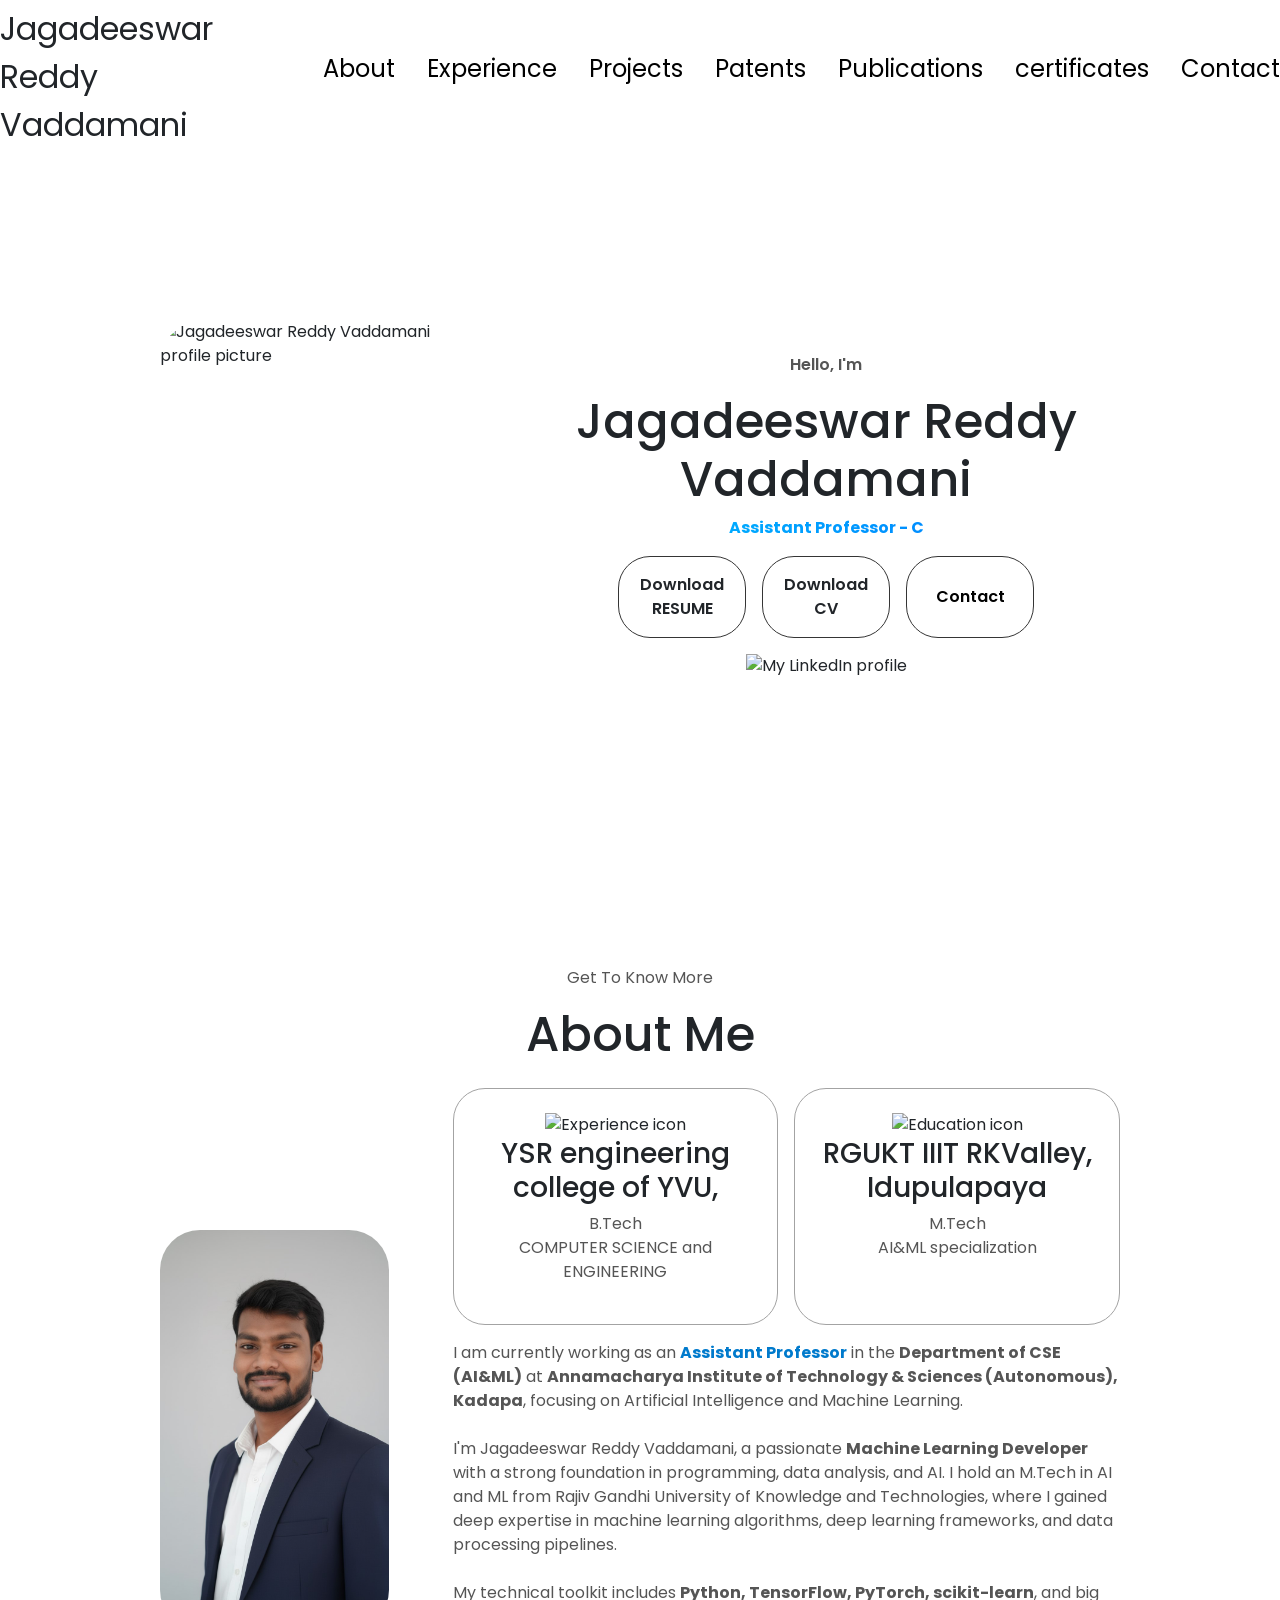
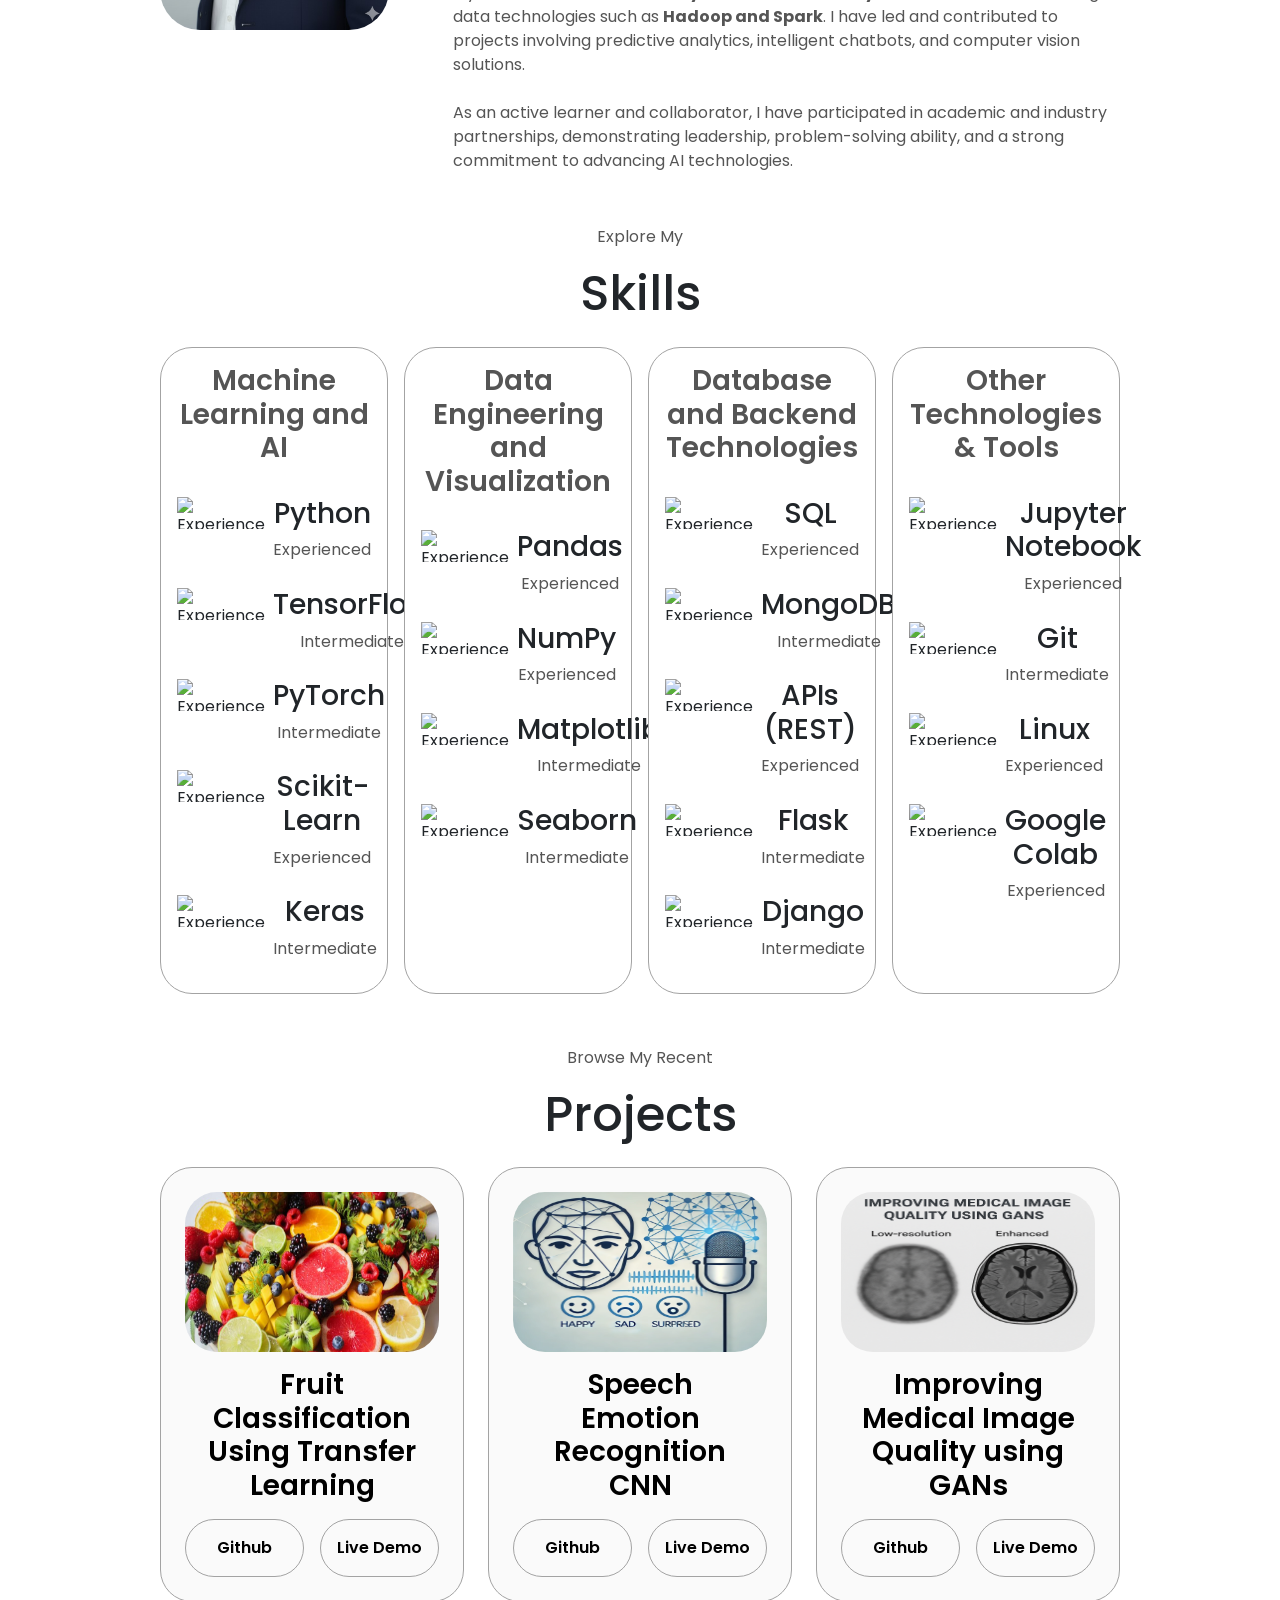
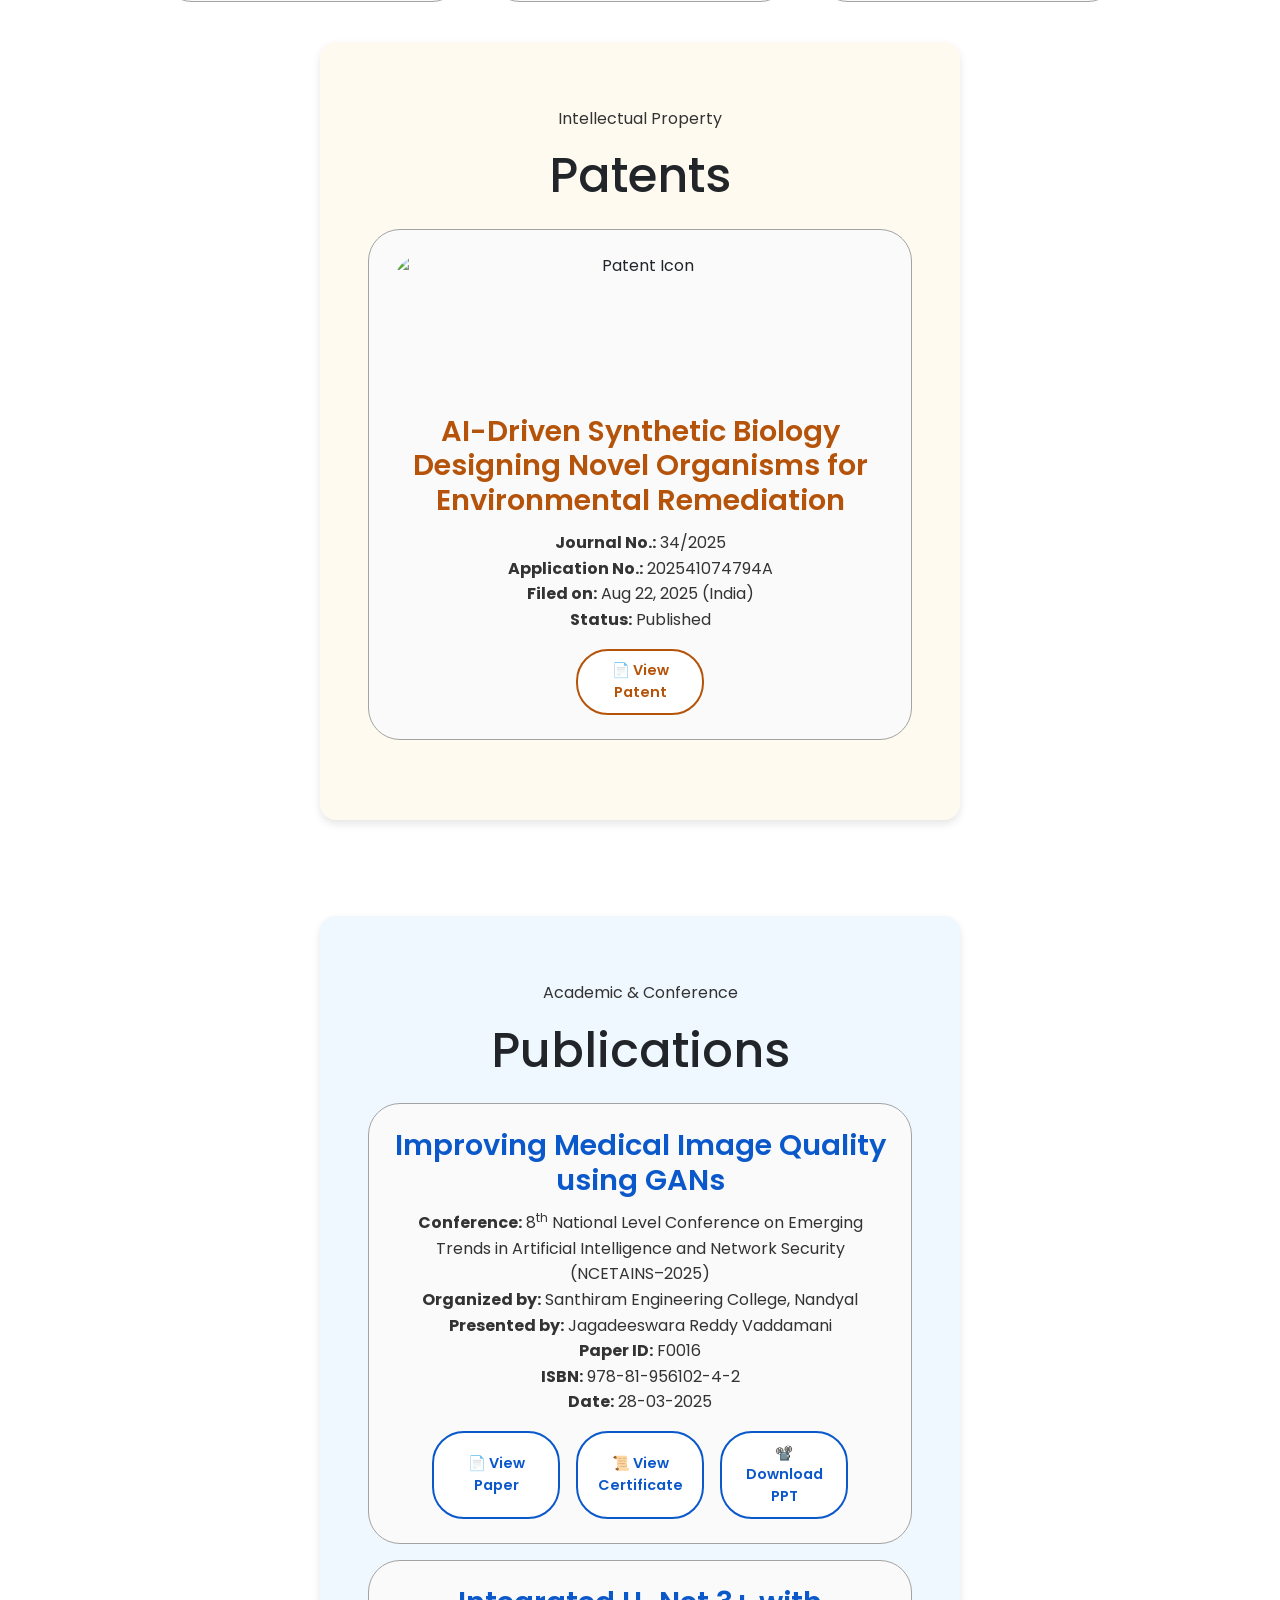
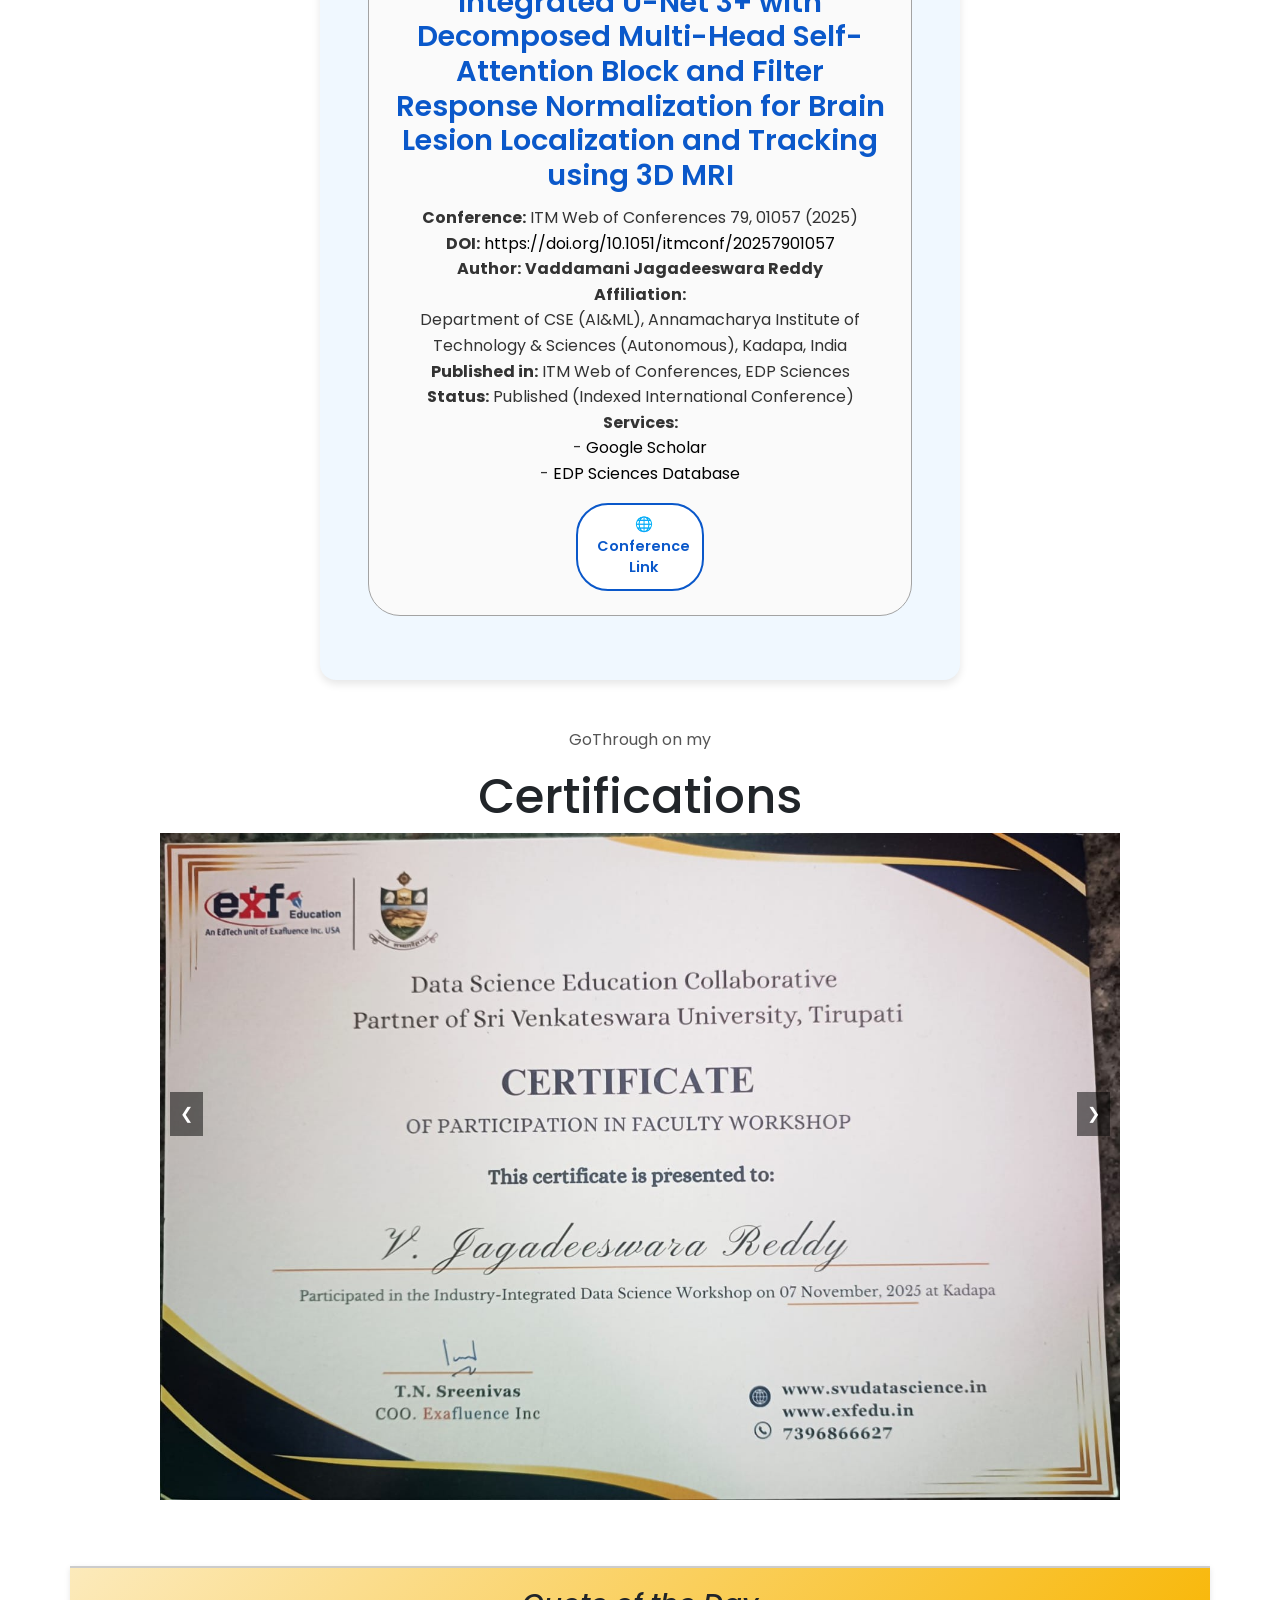
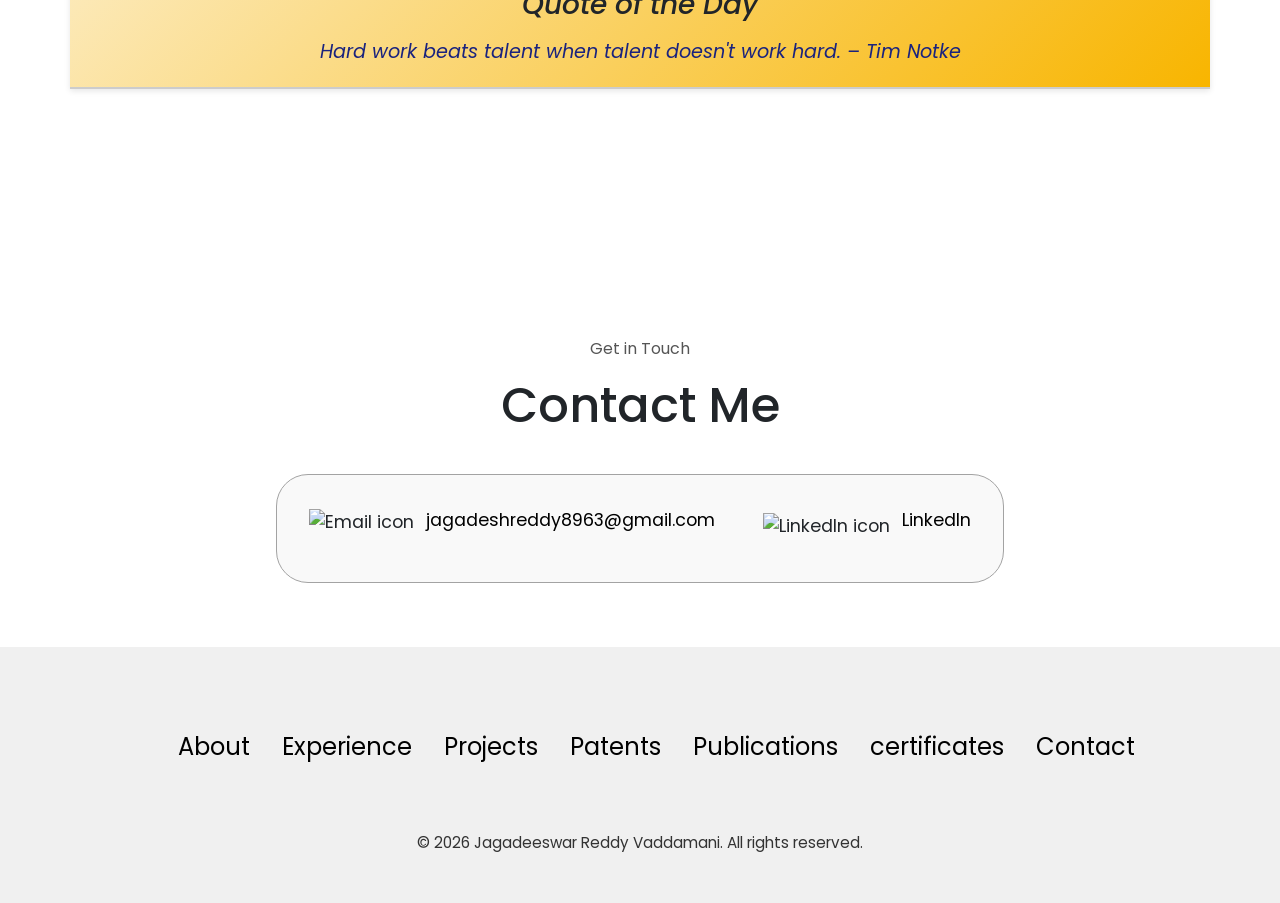
==== commit 2b759eb1: "same" ====
--- a/index.html
+++ b/index.html
@@ -7,21 +7,21 @@
     <title>Jagadeeswar Reddy Vaddamani</title>
     <link rel="stylesheet" href="https://cdn.jsdelivr.net/npm/bootstrap@5.3.0/dist/css/bootstrap.min.css">
     <script src="https://cdn.jsdelivr.net/npm/bootstrap@5.3.0/dist/js/bootstrap.bundle.min.js"></script>
+
     <link rel="stylesheet" href="style.css" />
     <link rel="stylesheet" href="mediaqueries.css" />
+    <!-- Add this inside <head> -->
     <link href="https://unpkg.com/aos@2.3.4/dist/aos.css" rel="stylesheet">
     <meta name="description" content="Jagadeeswara Reddy - PG Scholar in AIML | AI Researcher | Portfolio">
     <meta name="keywords" content="Jagadeeswara Reddy, AIML, GANs, Medical Imaging, Research, Web Developer">
-    <meta name="author" content="Jagadeeswara Reddy">
-    
+     <meta name="author" content="Jagadeeswara Reddy">
   </head>
   <body>
     <div id="loader">
-      <div class="spinner-border text-primary" role="status"></div>
-    </div>
-
-    <!-- DESKTOP NAV -->
+  <div class="spinner-border text-primary" role="status"></div>
+</div>
     <nav id="desktop-nav">
+      
       <div class="logo">Jagadeeswar Reddy Vaddamani</div>
       <div>
         <ul class="nav-links">
@@ -35,29 +35,24 @@
         </ul>
       </div>
     </nav>
-
-    <!-- HAMBURGER NAV -->
     <nav id="hamburger-nav">
       <div class="logo">Jagadeeswar Reddy Vaddamani</div>
-      <div>
-        <div class="hamburger-menu">
-          <div class="hamburger-icon" onclick="toggleMenu()">
-            <span></span>
-            <span></span>
-            <span></span>
-          </div>
-          <div class="menu-links">
-            <li><a href="#about" onclick="toggleMenu()">About</a></li>
-            <li><a href="#experience" onclick="toggleMenu()">Experience</a></li>
-            <li><a href="#projects" onclick="toggleMenu()">Projects</a></li>
-            <li><a href="#patents" onclick="toggleMenu()">Patents</a></li>
-            <li><a href="#certificates" onclick="toggleMenu()">certificates</a></li>
-            <li><a href="#contact" onclick="toggleMenu()">Contact</a></li>
-          </div>
+      <div class="hamburger-menu">
+        <div class="hamburger-icon" onclick="toggleMenu()">
+          <span></span>
+          <span></span>
+          <span></span>
+        </div>
+        <div class="menu-links">
+          <li><a href="#about" onclick="toggleMenu()">About</a></li>
+          <li><a href="#experience" onclick="toggleMenu()">Experience</a></li>
+          <li><a href="#projects" onclick="toggleMenu()">Projects</a></li>
+          <li><a href="#patents" onclick="toggleMenu()">Patents</a></li>
+          <li><a href="#certificates" onclick="toggleMenu()">certificates</a></li>
+          <li><a href="#contact" onclick="toggleMenu()">Contact</a></li>
         </div>
       </div>
     </nav>
-
     <section id="profile">
       <div class="section__pic-container">
         <img src="./assets/Jagadesh_Photo.jpeg" alt="Jagadeeswar Reddy Vaddamani profile picture" />
@@ -65,226 +60,320 @@
       <div class="section__text">
         <p class="section__text__p1">Hello, I'm</p>
         <h1 class="title">Jagadeeswar Reddy Vaddamani </h1>
+        
         <p id="typed-text" class="section__text__p2"></p>
         <audio id="type-sound" src="type-sound.mp3" preload="auto"></audio>
+
         <div class="btn-container">
-          <button class="btn btn-color-2" onclick="window.open('./assets/Jagadeeswar_Reddy_resume_Updated(19-06-2026).pdf')">
+          <button
+            class="btn btn-color-2"
+            onclick="window.open('./assets/Jagadeeswar_Reddy_resume_Updated(19-06-2026).pdf')"
+          >
             Download RESUME 
           </button>
-          <button class="btn btn-color-2" onclick="window.open('./assets/Jagadeeswar_Reddy_Profile _CV-1-4 (2).pdf')">
+          <button
+            class="btn btn-color-2"
+            onclick="window.open('./assets/Jagadeeswar_Reddy_Profile _CV-1-4.pdf')"
+          >
             Download CV 
           </button>
           <button class="btn btn-color-2"><a href="#contact">Contact</a></button>
         </div>
         <div id="socials-container">
-
-  <img
-    src="./assets/linkedin.png"
-    alt="My LinkedIn profile"
-    class="icon"
-    onclick="location.href='https://www.linkedin.com/in/jagadeeswara-reddy-vaddamani/'"
-  />
-
-  <img
-    src="./assets/google-scholar.jpg"
-    alt="Google Scholar"
-    class="icon"
-    onclick="window.open('https://scholar.google.com/citations?user=nBLng5EAAAAJ&hl=en')"
-  />
-<img
-    src="./assets/orcid.png"
-    alt="orcid"
-    class="icon"
-    onclick="window.open('https://orcid.org/0009-0009-0115-3694')"
-  />
-  <img
-    src="./assets/researchgate.jpg"
-    alt="researchgate"
-    class="icon"
-    onclick="window.open('https://www.researchgate.net/profile/Jagadeeswara-Vaddamani')"
-  />
-</div>
+          <img
+            src="./assets/linkedin.png"
+            alt="My LinkedIn profile"
+            class="icon"
+            onclick="location.href='https://www.linkedin.com/in/jagadeeswara-reddy-vaddamani/'"
+          />
+          
+      </div>
     </section>
-
     <section id="about">
       <p class="section__text__p1">Get To Know More</p>
       <h1 class="title">About Me</h1>
       <div class="section-container">
         <div class="section__pic-container">
-          <img src="./assets/jagadesh_photo_2.jpeg" alt="Profile picture" class="about-pic" />
+          <img
+            src="./assets/jagadesh_photo_2.jpeg"
+            alt="Profile picture"
+            class="about-pic"
+          />
         </div>
         <div class="about-details-container">
           <div class="about-containers">
             <div class="details-container">
-              <img src="./assets/education.png" alt="Experience icon" class="icon" />
+              <img
+                src="./assets/education.png"
+                alt="Experience icon"
+                class="icon"
+              />
               <h3>YSR engineering college of YVU,</h3>
               <p>B.Tech <br />COMPUTER SCIENCE and ENGINEERING</p>
             </div>
             <div class="details-container">
-              <img src="./assets/education.png" alt="Education icon" class="icon" />
+              <img
+                src="./assets/education.png"
+                alt="Education icon"
+                class="icon"
+              />
               <h3>RGUKT IIIT RKValley, Idupulapaya</h3>
               <p>M.Tech<br />AI&ML  specialization</p>
             </div>
           </div>
           <div class="text-container">
-            <p>
-              I am currently working as an 
-              <span style="color:var(--accent-blue); font-weight:bold;">Assistant Professor</span> 
-              in the <strong>Department of CSE (AI&amp;ML)</strong> at 
-              <strong>Annamacharya Institute of Technology & Sciences (Autonomous), Kadapa</strong>, 
-              focusing on Artificial Intelligence and Machine Learning.
-              
-              I'm Jagadeeswar Reddy Vaddamani, a passionate <strong>Machine Learning Developer</strong> 
-              with a strong foundation in programming, data analysis, and AI. 
-              I hold an M.Tech in AI and ML from Rajiv Gandhi University of Knowledge and Technologies, 
-              where I gained deep expertise in machine learning algorithms, deep learning frameworks, 
-              and data processing pipelines. 
-              
-              My technical toolkit includes <strong>Python, TensorFlow, PyTorch, scikit-learn</strong>, 
-              and big data technologies such as <strong>Hadoop and Spark</strong>. 
-              I have led and contributed to projects involving predictive analytics, 
-              intelligent chatbots, and computer vision solutions. 
-              
-              As an active learner and collaborator, I have participated in academic and industry 
-              partnerships, demonstrating leadership, problem-solving ability, 
-              and a strong commitment to advancing AI technologies.
-             </p>
-             
-  <div class="about-containers">
-
-  <div class="details-container">
-  <h3>Research Interests</h3>
-
-  <ul>
-    <li>Artificial Intelligence</li>
-    <li>Machine Learning</li>
-    <li>Deep Learning</li>
-    <li>Computer Vision</li>
-    <li>Medical Image Analysis</li>
-    <li>Generative AI</li>
-  </ul>
-</div>
-
-<div class="details-container">
-  <h3>Teaching Courses</h3>
-
-  <ul>
-    <li>Data Structures</li>
-    <li>EDA with Python</li>
-    <li> DBMS</li>
-    <li> Web Technology</li>
-    <li>Programming in C</li>
-  </ul>
-</div>
-
-</div>
-            </p>
+ <p>
+  I am currently working as an 
+  <span style="color:#007acc; font-weight:bold;">Assistant Professor</span> 
+  in the <strong>Department of CSE (AI&amp;ML)</strong> at 
+  <strong>Annamacharya Institute of Technology & Sciences (Autonomous), Kadapa</strong>, 
+  focusing on Artificial Intelligence and Machine Learning.
+  <br><br>
+  I'm Jagadeeswar Reddy Vaddamani, a passionate <strong>Machine Learning Developer</strong> 
+  with a strong foundation in programming, data analysis, and AI. 
+  I hold an M.Tech in AI and ML from Rajiv Gandhi University of Knowledge and Technologies, 
+  where I gained deep expertise in machine learning algorithms, deep learning frameworks, 
+  and data processing pipelines. 
+  <br><br>
+  My technical toolkit includes <strong>Python, TensorFlow, PyTorch, scikit-learn</strong>, 
+  and big data technologies such as <strong>Hadoop and Spark</strong>. 
+  I have led and contributed to projects involving predictive analytics, 
+  intelligent chatbots, and computer vision solutions. 
+  <br><br>
+  As an active learner and collaborator, I have participated in academic and industry 
+  partnerships, demonstrating leadership, problem-solving ability, 
+  and a strong commitment to advancing AI technologies.
+</p>
+
           </div>
         </div>
       </div>
+      
     </section>
-
     <section id="experience">
       <p class="section__text__p1">Explore My</p>
       <h1 class="title">Skills</h1>
       <div class="experience-details-container">
         <div class="about-containers">
-          <div class="details-container">
-            <h2 class="experience-sub-title">Machine Learning and AI</h2>
-            <div class="article-container">
-              <article>
-                <img src="./assets/checkmark.png" alt="Experience icon" class="icon" />
-                <div><h3>Python</h3><p>Experienced</p></div>
-              </article>
-              <article>
-                <img src="./assets/checkmark.png" alt="Experience icon" class="icon" />
-                <div><h3>TensorFlow</h3><p>Intermediate</p></div>
-              </article>
-              <article>
-                <img src="./assets/checkmark.png" alt="Experience icon" class="icon" />
-                <div><h3>PyTorch</h3><p>Intermediate</p></div>
-              </article>
-              <article>
-                <img src="./assets/checkmark.png" alt="Experience icon" class="icon" />
-                <div><h3>Scikit-Learn</h3><p>Experienced</p></div>
-              </article>
-              <article>
-                <img src="./assets/checkmark.png" alt="Experience icon" class="icon" />
-                <div><h3>Keras</h3><p>Intermediate</p></div>
-              </article>
-            </div>
-          </div>
-          <div class="details-container">
-            <h2 class="experience-sub-title">Data Engineering and Visualization</h2>
-            <div class="article-container">
-              <article>
-                <img src="./assets/checkmark.png" alt="Experience icon" class="icon" />
-                <div><h3>Pandas</h3><p>Experienced</p></div>
-              </article>
-              <article>
-                <img src="./assets/checkmark.png" alt="Experience icon" class="icon" />
-                <div><h3>NumPy</h3><p>Experienced</p></div>
-              </article>
-              <article>
-                <img src="./assets/checkmark.png" alt="Experience icon" class="icon" />
-                <div><h3>Matplotlib</h3><p>Intermediate</p></div>
-              </article>
-              <article>
-                <img src="./assets/checkmark.png" alt="Experience icon" class="icon" />
-                <div><h3>Seaborn</h3><p>Intermediate</p></div>
-              </article>
-            </div>
-          </div>
-          <div class="details-container">
-            <h2 class="experience-sub-title">Database and Backend Technologies</h2>
-            <div class="article-container">
-              <article>
-                <img src="./assets/checkmark.png" alt="Experience icon" class="icon" />
-                <div><h3>SQL</h3><p>Experienced</p></div>
-              </article>
-              <article>
-                <img src="./assets/checkmark.png" alt="Experience icon" class="icon" />
-                <div><h3>MongoDB</h3><p>Intermediate</p></div>
-              </article>
-              <article>
-                <img src="./assets/checkmark.png" alt="Experience icon" class="icon" />
-                <div><h3>APIs (REST)</h3><p>Experienced</p></div>
-              </article>
-              <article>
-                <img src="./assets/checkmark.png" alt="Experience icon" class="icon" />
-                <div><h3>Flask</h3><p>Intermediate</p></div>
-              </article>
-              <article>
-                <img src="./assets/checkmark.png" alt="Experience icon" class="icon" />
-                <div><h3>Django</h3><p>Intermediate</p></div>
-              </article>
-            </div>
-          </div>
-          <div class="details-container">
-            <h2 class="experience-sub-title">Other Technologies & Tools</h2>
-            <div class="article-container">
-              <article>
-                <img src="./assets/checkmark.png" alt="Experience icon" class="icon" />
-                <div><h3>Jupyter Notebook</h3><p>Experienced</p></div>
-              </article>
-              <article>
-                <img src="./assets/checkmark.png" alt="Experience icon" class="icon" />
-                <div><h3>Git</h3><p>Intermediate</p></div>
-              </article>
-              <article>
-                <img src="./assets/checkmark.png" alt="Experience icon" class="icon" />
-                <div><h3>Linux</h3><p>Experienced</p></div>
-              </article>
-              <article>
-                <img src="./assets/checkmark.png" alt="Experience icon" class="icon" />
-                <div><h3>Google Colab</h3><p>Experienced</p></div>
-              </article>
-            </div>
-          </div>
-        </div>
-      </div>
-    </section>
-
+            <div class="details-container">
+              <h2 class="experience-sub-title">Machine Learning and AI</h2>
+              <div class="article-container">
+                <article>
+                  <img
+                    src="./assets/checkmark.png"
+                    alt="Experience icon"
+                    class="icon"
+                  />
+                  <div>
+                    <h3>Python</h3>
+                    <p>Experienced</p>
+                  </div>
+                </article>
+                <article>
+                  <img
+                    src="./assets/checkmark.png"
+                    alt="Experience icon"
+                    class="icon"
+                  />
+                  <div>
+                    <h3>TensorFlow</h3>
+                    <p>Intermediate</p>
+                  </div>
+                </article>
+                <article>
+                  <img
+                    src="./assets/checkmark.png"
+                    alt="Experience icon"
+                    class="icon"
+                  />
+                  <div>
+                    <h3>PyTorch</h3>
+                    <p>Intermediate</p>
+                  </div>
+                </article>
+                <article>
+                  <img
+                    src="./assets/checkmark.png"
+                    alt="Experience icon"
+                    class="icon"
+                  />
+                  <div>
+                    <h3>Scikit-Learn</h3>
+                    <p>Experienced</p>
+                  </div>
+                </article>
+                <article>
+                  <img
+                    src="./assets/checkmark.png"
+                    alt="Experience icon"
+                    class="icon"
+                  />
+                  <div>
+                    <h3>Keras</h3>
+                    <p>Intermediate</p>
+                  </div>
+                </article>
+              </div>
+            </div>
+            <div class="details-container">
+              <h2 class="experience-sub-title">Data Engineering and Visualization</h2>
+              <div class="article-container">
+                <article>
+                  <img
+                    src="./assets/checkmark.png"
+                    alt="Experience icon"
+                    class="icon"
+                  />
+                  <div>
+                    <h3>Pandas</h3>
+                    <p>Experienced</p>
+                  </div>
+                </article>
+                <article>
+                  <img
+                    src="./assets/checkmark.png"
+                    alt="Experience icon"
+                    class="icon"
+                  />
+                  <div>
+                    <h3>NumPy</h3>
+                    <p>Experienced</p>
+                  </div>
+                </article>
+                <article>
+                  <img
+                    src="./assets/checkmark.png"
+                    alt="Experience icon"
+                    class="icon"
+                  />
+                  <div>
+                    <h3>Matplotlib</h3>
+                    <p>Intermediate</p>
+                  </div>
+                </article>
+                <article>
+                  <img
+                    src="./assets/checkmark.png"
+                    alt="Experience icon"
+                    class="icon"
+                  />
+                  <div>
+                    <h3>Seaborn</h3>
+                    <p>Intermediate</p>
+                  </div>
+                </article>
+              </div>
+            </div>
+            <div class="details-container">
+              <h2 class="experience-sub-title">Database and Backend Technologies</h2>
+              <div class="article-container">
+                <article>
+                  <img
+                    src="./assets/checkmark.png"
+                    alt="Experience icon"
+                    class="icon"
+                  />
+                  <div>
+                    <h3>SQL</h3>
+                    <p>Experienced</p>
+                  </div>
+                </article>
+                <article>
+                  <img
+                    src="./assets/checkmark.png"
+                    alt="Experience icon"
+                    class="icon"
+                  />
+                  <div>
+                    <h3>MongoDB</h3>
+                    <p>Intermediate</p>
+                  </div>
+                </article>
+                <article>
+                  <img
+                    src="./assets/checkmark.png"
+                    alt="Experience icon"
+                    class="icon"
+                  />
+                  <div>
+                    <h3>APIs (REST)</h3>
+                    <p>Experienced</p>
+                  </div>
+                </article>
+                <article>
+                  <img
+                    src="./assets/checkmark.png"
+                    alt="Experience icon"
+                    class="icon"
+                  />
+                  <div>
+                    <h3>Flask</h3>
+                    <p>Intermediate</p>
+                  </div>
+                </article>
+                <article>
+                  <img
+                    src="./assets/checkmark.png"
+                    alt="Experience icon"
+                    class="icon"
+                  />
+                  <div>
+                    <h3>Django</h3>
+                    <p>Intermediate</p>
+                  </div>
+                </article>
+              </div>
+            </div>
+            <div class="details-container">
+              <h2 class="experience-sub-title">Other Technologies & Tools</h2>
+              <div class="article-container">
+                <article>
+                  <img
+                    src="./assets/checkmark.png"
+                    alt="Experience icon"
+                    class="icon"
+                  />
+                  <div>
+                    <h3>Jupyter Notebook</h3>
+                    <p>Experienced</p>
+                  </div>
+                </article>
+                <article>
+                  <img
+                    src="./assets/checkmark.png"
+                    alt="Experience icon"
+                    class="icon"
+                  />
+                  <div>
+                    <h3>Git</h3>
+                    <p>Intermediate</p>
+                  </div>
+                </article>
+                <article>
+                  <img
+                    src="./assets/checkmark.png"
+                    alt="Experience icon"
+                    class="icon"
+                  />
+                  <div>
+                    <h3>Linux</h3>
+                    <p>Experienced</p>
+                  </div>
+                </article>
+                <article>
+                  <img
+                    src="./assets/checkmark.png"
+                    alt="Experience icon"
+                    class="icon"
+                  />
+                  <div>
+                    <h3>Google Colab</h3>
+                    <p>Experienced</p>
+                  </div>
+                </article>
+              </div>
+            </div>
+     </section>
     <section id="projects">
       <p class="section__text__p1">Browse My Recent</p>
       <h1 class="title">Projects</h1>
@@ -292,120 +381,176 @@
         <div class="about-containers">
           <div class="details-container color-container">
             <div class="article-container">
-              <img src="./assets/project- 1.png" alt="Fruit Classification" class="project-img" />
+              <img
+                src="./assets/project- 1.png"
+                alt="Fruit Classification"
+                class="project-img"
+              />
             </div>
             <h2 class="experience-sub-title project-title">Fruit Classification Using Transfer Learning</h2>
             <div class="btn-container">
-              <button class="btn btn-color-2 project-btn" onclick="location.href='https://github.com/Jagadesh8963/Fruit-Classification-using-transfer-learning'">Github</button>
-              <button class="btn btn-color-2 project-btn" onclick="location.href='https://fruit-classification-using-transfer-learning-agbz9yyi9sflvc8vi.streamlit.app/'">Live Demo</button>
+              <button
+                class="btn btn-color-2 project-btn"
+                onclick="location.href='https://github.com/Jagadesh8963/Fruit-Classification-using-transfer-learning'"
+              >
+                Github
+              </button>
+              <button
+                class="btn btn-color-2 project-btn"
+                onclick="location.href='https://fruit-classification-using-transfer-learning-agbz9yyi9sflvc8vi.streamlit.app/'"
+              >
+                Live Demo
+              </button>
             </div>
           </div>
           <div class="details-container color-container">
             <div class="article-container">
-              <img src="./assets/project- 2.png" alt="Speech Emotion Recognization" class="project-img" />
+              <img
+                src="./assets/project- 2.png"
+                alt="Speech Emotion Recognization"
+                class="project-img"
+              />
             </div>
             <h2 class="experience-sub-title project-title">Speech Emotion Recognition CNN </h2>
             <div class="btn-container">
-              <button class="btn btn-color-2 project-btn" onclick="location.href='https://github.com/Jagadesh8963/Speech_Emotion_Recognition_CNN'">Github</button>
-              <button class="btn btn-color-2 project-btn" onclick="location.href='https://pixelverse-eoah.onrender.com/'">Live Demo</button>
+              <button
+                class="btn btn-color-2 project-btn"
+                onclick="location.href='https://github.com/Jagadesh8963/Speech_Emotion_Recognition_CNN'"
+              >
+                Github
+              </button>
+              <button
+                class="btn btn-color-2 project-btn"
+                onclick="location.href='https://pixelverse-eoah.onrender.com/'"
+              >
+                Live Demo
+              </button>
             </div>
           </div>
           <div class="details-container color-container">
             <div class="article-container">
-              <img src="./assets/project- 3.png" alt="Stock" class="project-img" />
+              <img
+                src="./assets/project- 3.png"
+                alt="Stock"
+                class="project-img"
+              />
             </div>
             <h2 class="experience-sub-title project-title">Improving Medical Image Quality using GANs</h2>
             <div class="btn-container">
-              <button class="btn btn-color-2 project-btn" onclick="location.href='https://github.com/Jagadesh8963/Medical-Image-Enhancement-GAN'">Github</button>
-              <button class="btn btn-color-2 project-btn" onclick="location.href='https://pixelverse-eoah.onrender.com/'">Live Demo</button>
+              <button
+                class="btn btn-color-2 project-btn"
+                onclick="location.href='https://github.com/Jagadesh8963/Medical-Image-Enhancement-GAN'"
+              >
+                Github
+              </button>
+              <button
+                class="btn btn-color-2 project-btn"
+                onclick="location.href='https://pixelverse-eoah.onrender.com/'"
+              >
+                Live Demo
+              </button>
             </div>
           </div>
         </div>
-      </div>
-
-
-
+        
+      </div>
+      <br>
       <section id="patents">
-        <p class="section__text__p1">Intellectual Property</p>
-        <h1 class="title">Patents</h1>
-        <div class="experience-details-container">
-          <div class="about-containers">
-            <div class="details-container color-container">
-              <div class="article-container">
-                <img src="./assets/patent.jpg" alt="Patent Icon" class="project-img" />
-              </div>
-              <h2 class="experience-sub-title">
-                AI-Driven Synthetic Biology Designing Novel Organisms for Environmental Remediation
-              </h2>
-              <p>
-                <strong>Journal No.:</strong> 34/2025<br>
-                <strong>Application No.:</strong> 202541074794A<br>
-                <strong>Filed on:</strong> Aug 22, 2025 (India)<br>
-                <strong>Status:</strong> Published
-              </p>
-              <div class="btn-container">
-                <button class="btn btn-color-2 project-btn" onclick="window.open('./assets/202541074794.pdf')">
-                  📄 View Patent 
-                </button>
-              </div>
-            </div>
-          </div>
-        </div>
-      </section>
-
-      
+  <p class="section__text__p1">Intellectual Property</p>
+  <h1 class="title">Patents</h1>
+  <div class="experience-details-container">
+    <div class="about-containers">
+      <div class="details-container color-container">
+        <div class="article-container">
+          <img src="./assets/patent.jpg" alt="Patent Icon" class="project-img" />
+        </div>
+        <h2 class="experience-sub-title">
+          AI-Driven Synthetic Biology Designing Novel Organisms for Environmental Remediation
+        </h2>
+        <p>
+          <strong>Journal No.:</strong> 34/2025<br>
+          <strong>Application No.:</strong> 202541074794A<br>
+          <strong>Filed on:</strong> Aug 22, 2025 (India)<br>
+          <strong>Status:</strong> Published
+        </p>
+        <div class="btn-container">
+          <button class="btn btn-color-2 project-btn" onclick="window.open('./assets/202541074794.pdf')">
+            📄 View Patent 
+          </button>
+        </div>
+      </div>
+    </div>
+  </div>
+</section>
+
+<br>
+<br>
+
+
 
       <section id="publications">
-        <p class="section__text__p1">Academic & Conference</p>
-        <h1 class="title">Publications</h1>
-        <div class="experience-details-container">
-          <div class="about-containers">
-            <div class="details-container color-container">
-              <h2 class="experience-sub-title">Improving Medical Image Quality using GANs</h2>
-              <p>
-                <strong>Conference:</strong> 8<sup>th</sup> National Level Conference on Emerging Trends in Artificial Intelligence and Network Security (NCETAINS–2025)<br>
-                <strong>Organized by:</strong> Santhiram Engineering College, Nandyal<br>
-                <strong>Presented by:</strong> Jagadeeswara Reddy Vaddamani<br>
-                <strong>Paper ID:</strong> F0016<br>
-                <strong>ISBN:</strong> 978-81-956102-4-2<br>
-                <strong>Date:</strong> 28-03-2025
-              </p>
-              <div class="btn-container">
-                <button class="btn btn-color-2 project-btn" onclick="window.open('./assets/NCETAINS2025_Improving_Medical_Image_Quality_GANs_Vaddamani (Updated).pdf')">📄 View Paper</button>
-                <button class="btn btn-color-2 project-btn" onclick="window.open('./assets/C0.jpeg')">📜 View Certificate</button>
-                <button class="btn btn-color-2 project-btn" onclick="window.open('./assets/Improving Medical Image Quality Using GANs New.pdf')">📽️ Download PPT</button>
-              </div>
-            </div>
-          </div>
-        </div>
-        <div class="details-container color-container">
-          <h2 class="experience-sub-title">
-            Integrated U-Net 3+ with Decomposed Multi-Head Self-Attention Block and Filter Response Normalization 
-            for Brain Lesion Localization and Tracking using 3D MRI
-          </h2>
-          <p>
-            <strong>Conference:</strong> ITM Web of Conferences 79, 01057 (2025)<br>
-            <strong>DOI:</strong> 
-            <a href="https://doi.org/10.1051/itmconf/20257901057" target="_blank">
-              https://doi.org/10.1051/itmconf/20257901057
-            </a><br>
-            <strong>Author:</strong> <strong>Vaddamani Jagadeeswara Reddy</strong><br>
-            <strong>Affiliation:</strong><br>
-            Department of CSE (AI&ML), Annamacharya Institute of Technology & Sciences (Autonomous), Kadapa, India<br>
-            <strong>Published in:</strong> ITM Web of Conferences, EDP Sciences<br>
-            <strong>Status:</strong> Published (Indexed International Conference)
-            <strong>Services:</strong><br>
-            - <a href="https://scholar.google.com/" target="_blank">Google Scholar</a><br>
-            - <a href="https://www.webofconferences.org/" target="_blank">EDP Sciences Database</a>
-          </p>
-          <div class="btn-container">
-            <button class="btn btn-color-2 project-btn"
-              onclick="window.open('https://www.itm-conferences.org/articles/itmconf/abs/2025/10/itmconf_keis2025_01057/itmconf_keis2025_01057.html')">
-              🌐 Conference Link
-            </button>
-          </div>
-        </div>
-      </section>
+  <p class="section__text__p1">Academic & Conference</p>
+  <h1 class="title">Publications</h1>
+  <div class="experience-details-container">
+    <div class="about-containers">
+      <div class="details-container color-container">
+        <h2 class="experience-sub-title">Improving Medical Image Quality using GANs</h2>
+        <p>
+          <strong>Conference:</strong> 8<sup>th</sup> National Level Conference on Emerging Trends in Artificial Intelligence and Network Security (NCETAINS–2025)<br>
+          <strong>Organized by:</strong> Santhiram Engineering College, Nandyal<br>
+          <strong>Presented by:</strong> Jagadeeswara Reddy Vaddamani<br>
+          <strong>Paper ID:</strong> F0016<br>
+          <strong>ISBN:</strong> 978-81-956102-4-2<br>
+          <strong>Date:</strong> 28-03-2025
+        </p>
+        <div class="btn-container">
+          <button class="btn btn-color-2 project-btn" onclick="window.open('./assets/NCETAINS2025_Improving_Medical_Image_Quality_GANs_Vaddamani (Updated).pdf')">
+            📄 View Paper
+          </button>
+          <button class="btn btn-color-2 project-btn" onclick="window.open('./assets/C0.jpeg')">
+            📜 View Certificate
+          </button>
+          <button class="btn btn-color-2 project-btn" onclick="window.open('./assets/Improving Medical Image Quality Using GANs New.pdf')">
+            📽️ Download PPT
+          </button>
+
+        </div>
+      </div>
+    </div>
+  </div>
+  <!-- New International Conference Paper -->
+      <div class="details-container color-container">
+        <h2 class="experience-sub-title">
+          Integrated U-Net 3+ with Decomposed Multi-Head Self-Attention Block and Filter Response Normalization 
+          for Brain Lesion Localization and Tracking using 3D MRI
+        </h2>
+        <p>
+          <strong>Conference:</strong> ITM Web of Conferences 79, 01057 (2025)<br>
+          <strong>DOI:</strong> 
+          <a href="https://doi.org/10.1051/itmconf/20257901057" target="_blank">
+            https://doi.org/10.1051/itmconf/20257901057
+          </a><br>
+          <strong>Author:</strong> <strong>Vaddamani Jagadeeswara Reddy</strong><br>
+          <strong>Affiliation:</strong><br>
+          Department of CSE (AI&ML), Annamacharya Institute of Technology & Sciences (Autonomous), Kadapa, India<br>
+          <strong>Published in:</strong> ITM Web of Conferences, EDP Sciences<br>
+          <strong>Status:</strong> Published (Indexed International Conference)
+          <strong>Services:</strong><br>
+          - <a href="https://scholar.google.com/" target="_blank">Google Scholar</a><br>
+          - <a href="https://www.webofconferences.org/" target="_blank">EDP Sciences Database</a>
+        </p>
+
+        <div class="btn-container">
+          <button class="btn btn-color-2 project-btn"
+            onclick="window.open('https://www.itm-conferences.org/articles/itmconf/abs/2025/10/itmconf_keis2025_01057/itmconf_keis2025_01057.html')">
+            🌐 Conference Link
+          </button>
+        </div>
+      </div>
+
+    </div>
+  </div>
+</section>
 
       <div class="slider-container" id="certificates">
         <p class="section__text__p1">GoThrough on my</p>
@@ -416,53 +561,61 @@
           <img src="FDP5.jpeg" class="slide" alt="certificate_JNTUHMMTTC_2025-26_0521_Short Term Course">
           <img src="NEP_AU.jpg" class="slide" alt="certificate_AU_NEP">  
           <img src="C0.jpeg" class="slide" alt="Confernce Paper(M.tech)">
-          <img src="C6.jpeg" class="slide" alt="Certificate of Internationa Yoga Day-2025">
-          <img src="C5.jpeg" class="slide" alt="Certificate of excellence">
-          <img src="C1.jpeg" class="slide" alt="NPTEL- Computer Networks and Internet Protocol">
-          <img src="C2.jpeg" class="slide" alt="NPTEL - Data Mining">
-          <img src="C3.jpeg" class="slide" alt="NPTEL - Enhancing Soft Skills">
-          <img src="FDP1.jpg" class="slide" alt="FDP 1">
-          <img src="FDP2.jpg" class="slide" alt="FDP 2">
-          <img src="FDP3.jpeg" class="slide" alt="FDP 3">
-          <img src="FDP4.jpeg" class="slide" alt="FDP 4">
+            <img src="C6.jpeg" class="slide" alt="Certificate of Internationa Yoga Day-2025">
+
+            <img src="C5.jpeg" class="slide" alt="Certificate of excellence">
+            <img src="C1.jpeg" class="slide" alt="NPTEL- Computer Networks and Internet Protocol">
+            <img src="C2.jpeg" class="slide" alt="NPTEL - Data Mining">
+            <img src="C3.jpeg" class="slide" alt="NPTEL - Enhancing Soft Skills">
+            <img src="FDP1.jpg" class="slide" alt="FDP 1">
+            <img src="FDP2.jpg" class="slide" alt="FDP 2">
+            <img src="FDP3.jpeg" class="slide" alt="FDP 3">
+            <img src="FDP4.jpeg" class="slide" alt="FDP 4">
         </div>
         <button class="prev" onclick="moveSlide(-1)">&#10094;</button>
         <button class="next" onclick="moveSlide(1)">&#10095;</button>
       </div>
 
+    </div>
     </section>
-
-    <!-- Daily Quote Section -->
-    <section id="daily-quote-section">
-      <h3 class="text-center mb-3">Quote of the Day</h3>
-      <div id="quote-category" class="text-center fw-bold mb-2"></div>
-      <div id="daily-quote" class="text-center fst-italic">Loading quote...</div>
-    </section>
-
-    
+    <!-- ====== Daily Quote Section ====== -->
+<section id="daily-quote-section" class="container my-5">
+  <h3 class="text-center mb-3">Quote of the Day</h3>
+  <div id="quote-category" class="text-center fw-bold mb-2"></div>
+  <div id="daily-quote" class="text-center fst-italic">Loading quote...</div>
+</section>
+
+    <br>
+    <br>
+    <br>
+    <br>
+    <br>
+    <br>
+    <br>
 
     <section id="contact">
+      
       <p class="section__text__p1">Get in Touch</p>
       <h1 class="title">Contact Me</h1>
       <div class="contact-info-upper-container">
         <div class="contact-info-container">
-          <img src="./assets/email.png" alt="Email icon" class="icon contact-icon email-icon" />
+          <img
+            src="./assets/email.png"
+            alt="Email icon"
+            class="icon contact-icon email-icon"
+          />
           <p><a href="mailto:jagadeshreddy8963@gmail.com">jagadeshreddy8963@gmail.com</a></p>
         </div>
         <div class="contact-info-container">
-          <img src="./assets/linkedin.png" alt="LinkedIn icon" class="icon contact-icon" />
+          <img
+            src="./assets/linkedin.png"
+            alt="LinkedIn icon"
+            class="icon contact-icon"
+          />
           <p><a href="https://www.linkedin.com/in/jagadeeswara-reddy-vaddamani/">LinkedIn</a></p>
         </div>
-          <div class="contact-info-container">
-            <img src="./assets/google-scholar.jpg" class="icon contact-icon" />
-            <p>
-              <a href="https://scholar.google.com/citations?user=nBLng5EAAAAJ&hl=en">Google Scholar</a>
-            </p>
-          </div>
-        </div>
       </div>
     </section>
-
     <footer>
       <nav>
         <div class="nav-links-container">
@@ -479,16 +632,9 @@
       </nav>
       <p>© 2026 Jagadeeswar Reddy Vaddamani. All rights reserved.</p>
     </footer>
-
     <script src="script.js"></script>
-
-    <!-- Floating Dark Mode Toggle -->
-    <button onclick="toggleDarkMode()" id="dark-mode-toggle" title="Toggle dark/light mode">
-      <span id="dm-icon">🌙</span>
-      <span id="dm-label">Dark</span>
-    </button>
-
-    <button onclick="scrollToTop()" id="scrollTopBtn" title="Go to top">↑</button>
+    
+<button onclick="scrollToTop()" id="scrollTopBtn" title="Go to top">↑</button>
 
   </body>
-</html>
+</html>
--- a/style.css
+++ b/style.css
@@ -9,66 +9,6 @@
 
 body {
   font-family: "Poppins", sans-serif;
-  background-color: var(--bg-primary);
-  color: var(--text-primary);
-  transition: background-color 0.3s ease, color 0.3s ease;
-}
-
-/* =====================
-   DARK THEME VARIABLES
-   ===================== */
-:root {
-  --bg-primary: #ffffff;
-  --bg-secondary: #f9f9f9;
-  --bg-card: #ffffff;
-  --bg-nav: #ffffff;
-  --text-primary: #1a1a1a;
-  --text-secondary: #555555;
-  --text-muted: #888888;
-  --border-color: rgb(163, 163, 163);
-  --border-dark: rgb(53, 53, 53);
-  --btn-hover-bg: rgb(53, 53, 53);
-  --btn-hover-text: #ffffff;
-  --accent-blue: #007acc;
-  --accent-orange: #b45309;
-  --publications-bg: #f0f8ff;
-  --patents-bg: #fffaf0;
-  --footer-bg: #f0f0f0;
-  --footer-text: #333;
-  --quote-bg: linear-gradient(135deg, #fceabb, #f8b500);
-  --quote-text: #1a237e;
-  --logo-color: #1a1a1a;
-  --nav-link-color: #1a1a1a;
-  --scrollbtn-bg: #007bff;
-  --loader-bg: #ffffff;
-  --about-pic-border: #e0e0e0;
-}
-
-body.dark-mode {
-  --bg-primary: #121212;
-  --bg-secondary: #1e1e1e;
-  --bg-card: #1e1e1e;
-  --bg-nav: #1a1a1a;
-  --text-primary: #e8e8e8;
-  --text-secondary: #aaaaaa;
-  --text-muted: #777777;
-  --border-color: #444444;
-  --border-dark: #666666;
-  --btn-hover-bg: #e8e8e8;
-  --btn-hover-text: #121212;
-  --accent-blue: #4da6ff;
-  --accent-orange: #e8924a;
-  --publications-bg: #1a2535;
-  --patents-bg: #2a1f0f;
-  --footer-bg: #1a1a1a;
-  --footer-text: #cccccc;
-  --quote-bg: linear-gradient(135deg, #2a2000, #3a2a00);
-  --quote-text: #f0c040;
-  --logo-color: #e8e8e8;
-  --nav-link-color: #e8e8e8;
-  --scrollbtn-bg: #4da6ff;
-  --loader-bg: #121212;
-  --about-pic-border: #444444;
 }
 
 html {
@@ -76,7 +16,7 @@
 }
 
 p {
-  color: var(--text-secondary);
+  color: rgb(85, 85, 85);
 }
 
 /* TRANSITION */
@@ -97,12 +37,6 @@
   justify-content: space-around;
   align-items: center;
   height: 17vh;
-  background-color: var(--bg-nav);
-  position: sticky;
-  top: 0;
-  z-index: 1000;
-  border-bottom: 1px solid var(--border-color);
-  transition: background-color 0.3s ease, border-color 0.3s ease;
 }
 
 .nav-links {
@@ -112,58 +46,30 @@
 }
 
 a {
-  color: var(--nav-link-color);
+  color: black;
   text-decoration: none;
-  text-decoration-color: transparent;
-  transition: color 0.3s ease;
+  text-decoration-color: white;
 }
 
 a:hover {
-  color: var(--accent-blue);
+  color: grey;
   text-decoration: underline;
   text-underline-offset: 1rem;
-  text-decoration-color: var(--accent-blue);
+  text-decoration-color: rgb(181, 181, 181);
 }
 
 .logo {
   font-size: 2rem;
-  color: var(--logo-color);
-  transition: color 0.3s ease;
 }
 
 .logo:hover {
   cursor: default;
 }
 
-/* DARK THEME TOGGLE BUTTON */
-#dark-mode-toggle {
-  background: none;
-  border: 1.5px solid var(--border-color);
-  border-radius: 2rem;
-  padding: 0.4rem 1rem;
-  cursor: pointer;
-  font-size: 1.1rem;
-  color: var(--text-primary);
-  display: flex;
-  align-items: center;
-  gap: 0.4rem;
-  transition: all 0.3s ease;
-  white-space: nowrap;
-}
-
-#dark-mode-toggle:hover {
-  background-color: var(--btn-hover-bg);
-  color: var(--btn-hover-text);
-  border-color: var(--btn-hover-bg);
-}
-
 /* HAMBURGER MENU */
 
 #hamburger-nav {
   display: none;
-  background-color: var(--bg-nav);
-  border-bottom: 1px solid var(--border-color);
-  transition: background-color 0.3s ease;
 }
 
 .hamburger-menu {
@@ -183,21 +89,19 @@
 .hamburger-icon span {
   width: 100%;
   height: 2px;
-  background-color: var(--text-primary);
-  transition: all 0.3s ease-in-out;
+  background-color: black;
+  transition: all 0.3 ease-in-out;
 }
 
 .menu-links {
   position: absolute;
   top: 100%;
   right: 0;
-  background-color: var(--bg-nav);
-  border: 1px solid var(--border-color);
+  background-color: white;
   width: fit-content;
   max-height: 0;
   overflow: hidden;
-  transition: all 0.3s ease-in-out;
-  z-index: 999;
+  transition: all 0.3 ease-in-out;
 }
 
 .menu-links a {
@@ -205,14 +109,9 @@
   padding: 10px;
   text-align: center;
   font-size: 1.5rem;
-  color: var(--nav-link-color);
+  color: black;
   text-decoration: none;
-  transition: all 0.3s ease-in-out;
-}
-
-.menu-links a:hover {
-  color: var(--accent-blue);
-  background-color: var(--bg-secondary);
+  transition: all 0.3 ease-in-out;
 }
 
 .menu-links li {
@@ -235,23 +134,35 @@
   transform: rotate(-45deg) translate(10px, -5px);
 }
 
+.hamburger-icon span:first-child {
+  transform: none;
+}
+
+.hamburger-icon span:first-child {
+  opacity: 1;
+}
+
+.hamburger-icon span:first-child {
+  transform: none;
+}
+
 /* SECTIONS */
 
 section {
-  padding-top: 2vh;
-  padding-bottom: 2vh;
+  padding-top: 2vh;      /* reduce from 4vh to 2vh */
+  padding-bottom: 2vh;   /* reduce bottom padding too */
   margin: 0 10rem;
   box-sizing: border-box;
-  background-color: var(--bg-primary);
-  transition: background-color 0.3s ease;
 }
 
 #about {
-  margin-top: -3rem;
-}
+  margin-top: -3rem;     /* pull it up a bit more */
+}
+
 
 .section-container {
   display: flex;
+  
 }
 
 /* PROFILE SECTION */
@@ -260,8 +171,8 @@
   display: flex;
   justify-content: center;
   gap: 5rem;
-  height: auto;
-  padding-bottom: 2rem;
+  height: auto;           /* ✅ FIX */
+  padding-bottom: 2rem;   /* optional spacing */
 }
 
 .section__pic-container {
@@ -278,7 +189,6 @@
 
 .section__text p {
   font-weight: 600;
-  color: var(--text-secondary);
 }
 
 .section__text__p1 {
@@ -292,7 +202,6 @@
 .title {
   font-size: 3rem;
   text-align: center;
-  color: var(--text-primary);
 }
 
 #socials-container {
@@ -327,8 +236,7 @@
 
 .btn-color-1,
 .btn-color-2 {
-  border: var(--border-dark) 0.1rem solid;
-  color: var(--text-primary);
+  border: rgb(53, 53, 53) 0.1rem solid;
 }
 
 .btn-color-1:hover,
@@ -338,22 +246,24 @@
 
 .btn-color-1,
 .btn-color-2:hover {
-  background: var(--btn-hover-bg);
-  color: var(--btn-hover-text);
+  background: rgb(53, 53, 53);
+  color: white;
 }
 
 .btn-color-1:hover {
-  background: var(--text-primary);
-  color: var(--bg-primary);
+  background: rgb(0, 0, 0);
 }
 
 .btn-color-2 {
   background: none;
-  color: var(--text-primary);
 }
 
 .btn-color-2:hover {
-  border: var(--border-color) 0.1rem solid;
+  border: rgb(255, 255, 255) 0.1rem solid;
+}
+
+.btn-container {
+  gap: 1rem;
 }
 
 /* ABOUT SECTION */
@@ -363,9 +273,44 @@
 }
 
 .about-containers {
-  gap: 2rem;
-  margin-bottom: 2rem;
-  margin-top: 2rem;
+  gap: 1rem;
+  margin-bottom: 1rem;
+  margin-top: 1rem;
+}
+
+/* Skills: 4 boxes in one row on desktop */
+#experience .about-containers {
+  display: flex;
+  flex-direction: row;
+  flex-wrap: nowrap;
+  gap: 1rem;
+  align-items: stretch;
+}
+#experience .details-container {
+  flex: 1 1 0;
+  min-width: 0;
+  padding: 1rem;
+}
+#experience .article-container {
+  gap: 0.6rem 0.8rem;
+  justify-content: flex-start;
+}
+#experience article {
+  width: auto;
+  min-width: 0;
+}
+
+/* Projects: 3 cards in one row on desktop */
+#projects .about-containers {
+  display: flex;
+  flex-direction: row;
+  flex-wrap: nowrap;
+  gap: 1.5rem;
+  align-items: stretch;
+}
+#projects .details-container {
+  flex: 1 1 0;
+  min-width: 0;
 }
 
 .about-details-container {
@@ -391,11 +336,11 @@
 .details-container {
   padding: 1.5rem;
   flex: 1;
-  background: var(--bg-card);
+  background: white;
   border-radius: 2rem;
-  border: var(--border-color) 0.1rem solid;
-  text-align: center;
-  transition: background-color 0.3s ease, border-color 0.3s ease;
+  border: rgb(53, 53, 53) 0.1rem solid;
+  border-color: rgb(163, 163, 163);
+  text-align: center;
 }
 
 .section-container {
@@ -403,10 +348,10 @@
   height: 80%;
 }
 
-.section__pic-container img {
-  border-radius: 50%;
-  border: 4px solid #2563EB;
-  object-fit: cover;
+.section__pic-container {
+  height: 400px;
+  width: 400px;
+  margin: auto 0;
 }
 
 /* EXPERIENCE SECTION */
@@ -416,7 +361,7 @@
 }
 
 .experience-sub-title {
-  color: var(--text-secondary);
+  color: rgb(85, 85, 85);
   font-weight: 600;
   font-size: 1.75rem;
   margin-bottom: 2rem;
@@ -455,9 +400,8 @@
 }
 
 .color-container {
-  border-color: var(--border-color);
-  background: var(--bg-secondary);
-  transition: background-color 0.3s ease;
+  border-color: rgb(163, 163, 163);
+  background: rgb(250, 250, 250);
 }
 
 .project-img {
@@ -468,12 +412,12 @@
 
 .project-title {
   margin: 1rem;
-  color: var(--text-primary);
+  color: black;
 }
 
 .project-btn {
-  color: var(--text-primary);
-  border-color: var(--border-color);
+  color: black;
+  border-color: rgb(163, 163, 163);
 }
 
 .slider-container {
@@ -521,22 +465,21 @@
   display: flex;
   justify-content: center;
   flex-direction: column;
-  height: auto;
-  padding: 2rem 0;
+  height: auto; /* Changed from 70vh to auto */
+  padding: 2rem 0; /* Added top and bottom spacing */
   margin: 0 10rem;
 }
 
 .contact-info-upper-container {
   display: flex;
-  flex-wrap: wrap;
+  flex-wrap: wrap; /* Allow wrapping on smaller screens */
   justify-content: center;
   border-radius: 2rem;
-  border: 0.1rem solid var(--border-color);
-  background-color: var(--bg-secondary);
+  border: 0.1rem solid rgb(163, 163, 163);
+  background-color: #f9f9f9; /* Fixed color syntax */
   margin: 2rem auto;
   padding: 1rem;
   gap: 1rem;
-  transition: background-color 0.3s ease, border-color 0.3s ease;
 }
 
 .contact-info-container {
@@ -556,285 +499,206 @@
 .email-icon {
   height: 2.5rem;
 }
-
 /* FOOTER SECTION */
 footer {
-  padding: 2rem 1rem;
-  background-color: var(--footer-bg);
-  text-align: center;
-  transition: background-color 0.3s ease;
+  padding: 2rem 1rem; /* Instead of fixed height */
+  background-color: #f0f0f0;
+  text-align: center;
 }
 
 footer p {
   font-size: 0.95rem;
-  color: var(--footer-text);
-}
-
-footer a {
-  color: var(--nav-link-color);
-}
-
-/* PUBLICATIONS SECTION */
-#publications {
-  position: relative;
-  padding-top: 4vh;
-  margin: 0 10rem 3rem 10rem;
-  min-height: 60vh;
-  background-color: var(--publications-bg);
-  border-radius: 1rem;
-  padding: 4rem 3rem;
-  box-shadow: 0 4px 8px rgba(0, 0, 0, 0.1);
-  transition: background-color 0.3s ease;
-}
-
-#publications .experience-sub-title {
-  color: var(--accent-blue);
-  font-size: 1.8rem;
-  margin-bottom: 0.8rem;
-  text-align: center;
-}
-
-#publications p {
-  color: var(--text-secondary);
-  line-height: 1.6;
-  font-size: 1rem;
-  text-align: center;
-}
-
-#publications a {
-  color: var(--accent-blue);
-}
-
-#publications .btn-container {
-  margin-top: 1rem;
-  display: flex;
-  flex-wrap: wrap;
-  gap: 1rem;
-  justify-content: center;
-}
-
-#publications .btn-color-2 {
-  border: 2px solid var(--accent-blue);
-  color: var(--accent-blue);
-  background-color: transparent;
-  font-size: 0.9rem;
-  padding: 0.6rem 1.2rem;
-  display: flex;
-  align-items: center;
-  gap: 0.4rem;
-}
-
-#publications .btn-color-2:hover {
-  background-color: var(--accent-blue);
-  color: white;
-}
-
-/* PATENT SECTION */
-#patents {
-  position: relative;
-  padding-top: 4vh;
-  margin: 0 10rem 3rem 10rem;
-  min-height: 60vh;
-  background-color: var(--patents-bg);
-  border-radius: 1rem;
-  padding: 4rem 3rem;
-  box-shadow: 0 4px 8px rgba(0, 0, 0, 0.1);
-  transition: background-color 0.3s ease;
-}
-
-#patents .experience-sub-title {
-  color: var(--accent-orange);
-  font-size: 1.8rem;
-  margin-bottom: 0.8rem;
-  text-align: center;
-}
-
-#patents p {
-  color: var(--text-secondary);
-  line-height: 1.6;
-  font-size: 1rem;
-  text-align: center;
-}
-
-#patents .btn-container {
-  margin-top: 1rem;
-  display: flex;
-  flex-wrap: wrap;
-  gap: 1rem;
-  justify-content: center;
-}
-
-#patents .btn-color-2 {
-  border: 2px solid var(--accent-orange);
-  color: var(--accent-orange);
-  background-color: transparent;
-  font-size: 0.9rem;
-  padding: 0.6rem 1.2rem;
-  display: flex;
-  align-items: center;
-  gap: 0.4rem;
-}
-
-#patents .btn-color-2:hover {
-  background-color: var(--accent-orange);
-  color: white;
-}
-
-/* TYPED TEXT */
-#typed-text {
+  color: #333;
+}
+
+  /* PUBLICATIONS SECTION FINALIZED */
+  #publications {
+    position: relative;
+    padding-top: 4vh;
+    margin: 0 10rem 3rem 10rem; /* reduced bottom margin */
+    min-height: 60vh;
+    background-color: #f0f8ff; /* Light blue background */
+    border-radius: 1rem;
+    padding: 4rem 3rem;
+    box-shadow: 0 4px 8px rgba(0, 0, 0, 0.1);
+  }
+
+  #publications .experience-sub-title {
+    color: #0a58ca; /* Dark blue */
+    font-size: 1.8rem;
+    margin-bottom: 0.8rem;
+    text-align: center;
+  }
+
+  #publications p {
+    color: #333;
+    line-height: 1.6;
+    font-size: 1rem;
+    text-align: center;
+  }
+
+  #publications .btn-container {
+    margin-top: 1rem;
+    display: flex;
+    flex-wrap: wrap;
+    gap: 1rem;
+    justify-content: center;
+  }
+
+  #publications .btn-color-2 {
+    border: 2px solid #0a58ca;
+    color: #0a58ca;
+    background-color: white;
+    font-size: 0.9rem;
+    padding: 0.6rem 1.2rem;
+    display: flex;
+    align-items: center;
+    gap: 0.4rem;
+  }
+
+  #publications .btn-color-2:hover {
+    background-color: #0a58ca;
+    color: white;
+  }
+
+  @media screen and (max-width: 768px) {
+    #publications {
+      margin: 0 2rem 3rem 2rem; /* reduced bottom margin */
+      padding: 2rem 1rem;
+    }
+
+    #publications .btn-color-2 {
+      font-size: 0.8rem;
+      padding: 0.5rem 1rem;
+    }
+  }
+  #typed-text {
   background: linear-gradient(90deg, #00c6ff, #0072ff);
   -webkit-background-clip: text;
   -webkit-text-fill-color: transparent;
   font-weight: bold;
 }
-
-body.dark-mode #typed-text {
-  background: linear-gradient(90deg, #4dd9ff, #66aaff);
-  -webkit-background-clip: text;
-  -webkit-text-fill-color: transparent;
-}
-
 #typed-text:hover {
   animation-play-state: paused;
 }
-
-/* SCROLL TO TOP */
 #scrollTopBtn {
   position: fixed;
   bottom: 40px;
   right: 30px;
   font-size: 18px;
-  background-color: var(--scrollbtn-bg);
+  background-color: #007bff;
   color: white;
   padding: 10px;
   border: none;
   border-radius: 50%;
   display: none;
-  transition: background-color 0.3s ease;
-}
-
-/* DAILY QUOTE */
+}
 #daily-quote-section {
   padding: 20px;
-  background: var(--quote-bg);
+  background-color: #f9f9f9;
   text-align: center;
   font-style: italic;
-  border-top: 2px solid var(--border-color);
-  border-bottom: 2px solid var(--border-color);
-  box-shadow: 0px 2px 6px rgba(0, 0, 0, 0.1);
-  transition: background 0.3s ease;
+  border-top: 1px solid #ccc;
 }
 
 #daily-quote {
   font-size: 1.2rem;
-  color: var(--quote-text);
+  color: #333;
+  margin-top: 10px;
+}
+#daily-quote-section {
+  padding: 20px;
+  background-color: #e8f0fe; /* Light blue background */
+  background: linear-gradient(135deg, #fceabb, #f8b500);
+  text-align: center;
+  font-style: italic;
+  border-top: 2px solid #ccc;
+  border-bottom: 2px solid #ccc;
+  box-shadow: 0px 2px 6px rgba(0, 0, 0, 0.1);
+}
+
+#daily-quote {
+  font-size: 1.2rem;
+  color: #1a237e; /* Dark blue text */
   margin-top: 10px;
   transition: color 0.3s;
 }
 
-#daily-quote-section h3 {
-  color: var(--quote-text);
-}
-
-/* PROFILE PICTURE */
+#daily-quote:hover {
+  color: #0d47a1; /* Even darker blue on hover */
+}
+
 .section__pic-container img {
-  border-radius: 40px;
-}
-
-/* LOADER */
+          border-radius: 40px; /* Adjust the value to make the edges more or less curved */
+      }
 #loader {
-  position: fixed;
-  width: 100%;
-  height: 100%;
-  background: var(--loader-bg);
-  z-index: 9999;
-  display: flex;
-  justify-content: center;
+    position: fixed;
+    width: 100%;
+    height: 100%;
+    background: white;
+    z-index: 9999;
+    display: flex;
+    justify-content: center;
+    align-items: center;
+  }
+  /* PATENT SECTION FINALIZED */
+#patents {
+  position: relative;
+  padding-top: 4vh;
+  margin: 0 10rem 3rem 10rem; /* same margin as publications */
+  min-height: 60vh;
+  background-color: #fffaf0; /* Light warm background to differentiate */
+  border-radius: 1rem;
+  padding: 4rem 3rem;
+  box-shadow: 0 4px 8px rgba(0, 0, 0, 0.1);
+}
+
+#patents .experience-sub-title {
+  color: #b45309; /* Dark orange tone for patents */
+  font-size: 1.8rem;
+  margin-bottom: 0.8rem;
+  text-align: center;
+}
+
+#patents p {
+  color: #333;
+  line-height: 1.6;
+  font-size: 1rem;
+  text-align: center;
+}
+
+#patents .btn-container {
+  margin-top: 1rem;
+  display: flex;
+  flex-wrap: wrap;
+  gap: 1rem;
+  justify-content: center;
+}
+
+#patents .btn-color-2 {
+  border: 2px solid #b45309;
+  color: #b45309;
+  background-color: white;
+  font-size: 0.9rem;
+  padding: 0.6rem 1.2rem;
+  display: flex;
   align-items: center;
-  transition: background-color 0.3s ease;
-}
-
-/* H1, H2, H3 inherit theme */
-h1, h2, h3 {
-  color: var(--text-primary);
+  gap: 0.4rem;
+}
+
+#patents .btn-color-2:hover {
+  background-color: #b45309;
+  color: white;
 }
 
 @media screen and (max-width: 768px) {
-  #publications {
-    margin: 0 2rem 3rem 2rem;
-    padding: 2rem 1rem;
-  }
-  #publications .btn-color-2 {
-    font-size: 0.8rem;
-    padding: 0.5rem 1rem;
-  }
   #patents {
     margin: 0 2rem 3rem 2rem;
     padding: 2rem 1rem;
   }
+
   #patents .btn-color-2 {
     font-size: 0.8rem;
     padding: 0.5rem 1rem;
   }
-}
-.skill-blink{
-  color:#007bff !important;
-  text-shadow:0 0 10px rgba(0,123,255,0.8);
-  animation:skillPulse 1s infinite;
-}
-
-@keyframes skillPulse{
-  0%{transform:scale(1);}
-  50%{transform:scale(1.08);}
-  100%{transform:scale(1);}
-}
-.project-img{
-  transition:0.4s ease;
-}
-
-.project-img:hover{
-  transform:scale(1.05);
-}
-.title{
-  background: linear-gradient(
-      90deg,
-      #2563EB,
-      #14B8A6
-  );
-  -webkit-background-clip:text;
-  -webkit-text-fill-color:transparent;
-}
-.about-containers .details-container h3{
-    color: var(--accent-blue);
-    margin-bottom: 10px;
-}
-
-.about-containers .details-container{
-    transition: 0.3s ease;
-}
-
-.about-containers .details-container:hover{
-    transform: translateY(-5px);
-}
-.research-list span,
-.teaching-list span {
-  opacity: 0.3;
-  transition: all 0.5s ease;
-}
-
-.active-item {
-  opacity: 1 !important;
-  color: #007bff;
-  font-weight: bold;
-  text-shadow: 0 0 8px rgba(0,123,255,0.6);
-}
-.details-container ul {
-  text-align: left;
-  margin-top: 10px;
-  padding-left: 25px;
-}
-
-.details-container li {
-  margin-bottom: 8px;
-  color: var(--text-secondary);
-}
+}
--- a/mediaqueries.css
+++ b/mediaqueries.css
@@ -1,335 +1,174 @@
-/* =============================================
-   MEDIAQUERIES.CSS — Responsive Fixes Only
-   Covers: Mobile, Tablet, Laptop, Desktop
-   ============================================= */
-
-/* ── LARGE LAPTOP / SMALL DESKTOP (≤1400px) ── */
 @media screen and (max-width: 1400px) {
-  section {
-    margin: 0 4rem;
+  #profile {
+    height: 83vh;
+    margin-bottom: 6rem;
   }
-
-  #contact {
-    margin: 0 4rem;
+  .about-containers {
+    flex-wrap: wrap;
   }
-
-  #publications {
-    margin: 0 4rem 3rem 4rem;
-  }
-
-  #patents {
-    margin: 0 4rem 3rem 4rem;
+  #contact,
+  #projects {
+    height: fit-content;
   }
 }
 
-/* ── LAPTOP (≤1200px) ── */
 @media screen and (max-width: 1200px) {
+  #desktop-nav {
+    display: none;
+  }
+  #hamburger-nav {
+    display: flex;
+  }
+  #experience,
+  .experience-details-container {
+    margin-top: 0.5rem;
+  }
+  #profile,
+  .section-container {
+    display: block;
+  }
+  .arrow {
+    display: none;
+  }
+  section,
+  .section-container {
+    height: fit-content;
+  }
   section {
-    margin: 0 3rem;
+    margin: 0 5%;
+  }
+  .section__pic-container {
+    width: 275px;
+    height: 275px;
+    margin: 0 auto 2rem;
+  }
+  .about-containers {
+    margin-top: 0;
   }
 
-  #contact {
-    margin: 0 3rem;
+  /* Skills: 2x2 grid on tablet */
+  #experience .about-containers {
+    display: grid;
+    grid-template-columns: 1fr 1fr;
+    gap: 1rem;
+    flex-wrap: unset;
+  }
+  #experience .details-container {
+    flex: unset;
+    width: 100%;
+    padding: 1rem;
   }
 
-  #publications {
-    margin: 0 3rem 3rem 3rem;
-    padding: 3rem 2rem;
+  /* Projects: 2 per row on tablet */
+  #projects .about-containers {
+    flex-wrap: wrap;
+    gap: 1rem;
+  }
+  #projects .details-container {
+    flex: 1 1 45%;
+    min-width: 200px;
+  }
+}
+
+@media screen and (max-width: 768px) {
+  /* Skills: single column */
+  #experience .about-containers {
+    grid-template-columns: 1fr;
   }
 
-  #patents {
-    margin: 0 3rem 3rem 3rem;
-    padding: 3rem 2rem;
+  /* Projects: single column */
+  #projects .details-container {
+    flex: 1 1 100%;
+  }
+}
+
+@media screen and (max-width: 600px) {
+  #contact,
+  footer {
+    height: 40vh;
+  }
+  #profile {
+    height: 83vh;
+    margin-bottom: 0;
   }
 
+  /* Skills: single column, compact */
+  #experience .about-containers {
+    grid-template-columns: 1fr;
+    gap: 0.8rem;
+  }
+  #experience .details-container {
+    padding: 0.8rem;
+  }
+  .experience-sub-title {
+    font-size: 1.1rem;
+    margin-bottom: 0.5rem;
+  }
+  article {
+    font-size: 0.9rem;
+    width: 8rem;
+    gap: 0.4rem;
+    align-items: center;
+  }
+  article h3 {
+    font-size: 0.85rem;
+  }
+  article p {
+    font-size: 0.75rem;
+  }
+  .article-container {
+    gap: 0.8rem 1rem;
+    justify-content: flex-start;
+  }
+
+  /* Projects: single column */
+  #projects .about-containers {
+    flex-direction: column;
+    gap: 1rem;
+  }
+  #projects .details-container {
+    flex: 1 1 100%;
+  }
+  .project-img {
+    height: 140px;
+  }
+
+  footer nav {
+    height: fit-content;
+    margin-bottom: 2rem;
+  }
+  .about-containers,
+  .contact-info-upper-container,
+  .btn-container {
+    flex-wrap: wrap;
+  }
+  .contact-info-container {
+    margin: 0;
+  }
+  .contact-info-container p,
+  .nav-links li a {
+    font-size: 1rem;
+  }
   .logo {
     font-size: 1.5rem;
   }
-
   .nav-links {
-    font-size: 1.2rem;
-    gap: 1.5rem;
+    flex-direction: column;
+    gap: 0.5rem;
+    text-align: center;
   }
-
-  #profile {
-    gap: 3rem;
+  .section__pic-container {
+    width: auto;
+    height: 46vw;
+    justify-content: center;
   }
-
-  .section__pic-container {
-    height: 320px;
-    width: 320px;
+  .section__text__p2 {
+    font-size: 1.25rem;
   }
-
-  .title {
-    font-size: 2.5rem;
-  }
-}
-
-/* ── TABLET (≤1024px) ── */
-@media screen and (max-width: 1024px) {
-  #desktop-nav {
-    display: none;
-  }
-
-  #hamburger-nav {
-    display: flex;
-    justify-content: space-between;
-    align-items: center;
-    padding: 1rem 2rem;
-  }
-
-  section {
-    margin: 0 2rem;
-    padding-top: 3vh;
-    padding-bottom: 3vh;
-  }
-
-  #contact {
-    margin: 0 2rem;
-  }
-
-  #publications {
-    margin: 0 2rem 2rem 2rem;
-    padding: 2.5rem 1.5rem;
-  }
-
-  #patents {
-    margin: 0 2rem 2rem 2rem;
-    padding: 2.5rem 1.5rem;
-  }
-
-  /* Profile: stack vertically on tablet */
-  #profile {
-    flex-direction: column;
-    align-items: center;
-    gap: 2rem;
-    padding-top: 3rem;
-    padding-bottom: 2rem;
-  }
-
-  .section__pic-container {
-    height: 280px;
-    width: 280px;
-  }
-
-  .section-container {
-    flex-direction: column;
-  }
-
-  .about-containers {
-    flex-direction: column;
-  }
-
-  .details-container {
-    width: 100%;
-  }
-
   .title {
     font-size: 2rem;
   }
-
-  .logo {
-    font-size: 1.5rem;
-  }
-
-  .btn-container {
-    flex-wrap: wrap;
-    gap: 0.75rem;
-  }
-
-  .btn {
-    width: auto;
-    padding: 0.75rem 1.25rem;
-  }
-
-  .article-container {
-    gap: 1.5rem;
-  }
-
-  .slider-container {
-    max-width: 100%;
-  }
-
-  footer {
-    padding: 1.5rem 1rem;
-  }
-}
-
-/* ── MOBILE LARGE (≤768px) ── */
-@media screen and (max-width: 768px) {
-  section {
-    margin: 0 1.25rem;
-    padding-top: 2vh;
-    padding-bottom: 2vh;
-  }
-
-  #contact {
-    margin: 0 1.25rem;
-    padding: 1.5rem 0;
-  }
-
-  #publications {
-    margin: 0 1.25rem 2rem 1.25rem;
-    padding: 2rem 1rem;
-  }
-
-  #patents {
-    margin: 0 1.25rem 2rem 1.25rem;
-    padding: 2rem 1rem;
-  }
-
-  #profile {
-    gap: 1.5rem;
-    padding: 2rem 0;
-  }
-
-  .section__pic-container {
-    height: 220px;
-    width: 220px;
-  }
-
-  .title {
-    font-size: 1.75rem;
-  }
-
-  .logo {
-    font-size: 1.2rem;
-  }
-
-  .section__text__p1,
-  .section__text__p2 {
-    font-size: 0.95rem;
-  }
-
-  .btn-container {
-    flex-wrap: wrap;
-    justify-content: center;
-    gap: 0.5rem;
-  }
-
-  .btn {
-    width: auto;
-    font-size: 0.85rem;
-    padding: 0.65rem 1rem;
-  }
-
-  .experience-sub-title {
-    font-size: 1.3rem;
-  }
-
-  .article-container {
-    gap: 1rem;
-  }
-
-  article {
-    width: 8rem;
-  }
-
-  .about-containers {
-    flex-direction: column;
-    gap: 1rem;
-  }
-
-  .contact-info-upper-container {
-    flex-direction: column;
-    align-items: center;
-    padding: 1rem;
-    margin: 1rem auto;
-  }
-
-  .contact-info-container {
-    margin: 0.5rem;
-    font-size: 1rem;
-  }
-
-  .slider-container {
-    max-width: 100%;
-  }
-
-  footer {
-    padding: 1rem;
-    font-size: 0.85rem;
-  }
-
-  footer .nav-links {
-    flex-wrap: wrap;
-    justify-content: center;
-    gap: 0.75rem;
-    font-size: 0.9rem;
-  }
-
-  #scrollTopBtn {
-    bottom: 20px;
-    right: 15px;
-    padding: 8px;
-    font-size: 16px;
-  }
-}
-
-/* ── MOBILE SMALL (≤480px) ── */
-@media screen and (max-width: 480px) {
-  section {
-    margin: 0 0.75rem;
-  }
-
-  #contact {
-    margin: 0 0.75rem;
-  }
-
-  #publications,
-  #patents {
-    margin: 0 0.75rem 1.5rem 0.75rem;
-    padding: 1.5rem 0.75rem;
-  }
-
-  .title {
-    font-size: 1.5rem;
-  }
-
-  .logo {
-    font-size: 1rem;
-  }
-
-  .section__pic-container {
-    height: 180px;
-    width: 180px;
-  }
-
-  .btn {
-    font-size: 0.8rem;
-    padding: 0.6rem 0.85rem;
-  }
-
-  .experience-sub-title {
-    font-size: 1.1rem;
-  }
-
-  article {
-    width: 100%;
-    flex-direction: row;
-    justify-content: flex-start;
-    gap: 0.75rem;
-  }
-
-  .about-pic {
-    width: 100%;
-    height: auto;
-  }
-
-  #publications p,
-  #patents p {
-    font-size: 0.9rem;
-    text-align: left;
-  }
-
-  #publications .experience-sub-title,
-  #patents .experience-sub-title {
-    font-size: 1.2rem;
-    text-align: center;
-  }
-
-  footer .nav-links {
-    font-size: 0.8rem;
-    gap: 0.5rem;
+  .text-container {
+    text-align: justify;
   }
 }
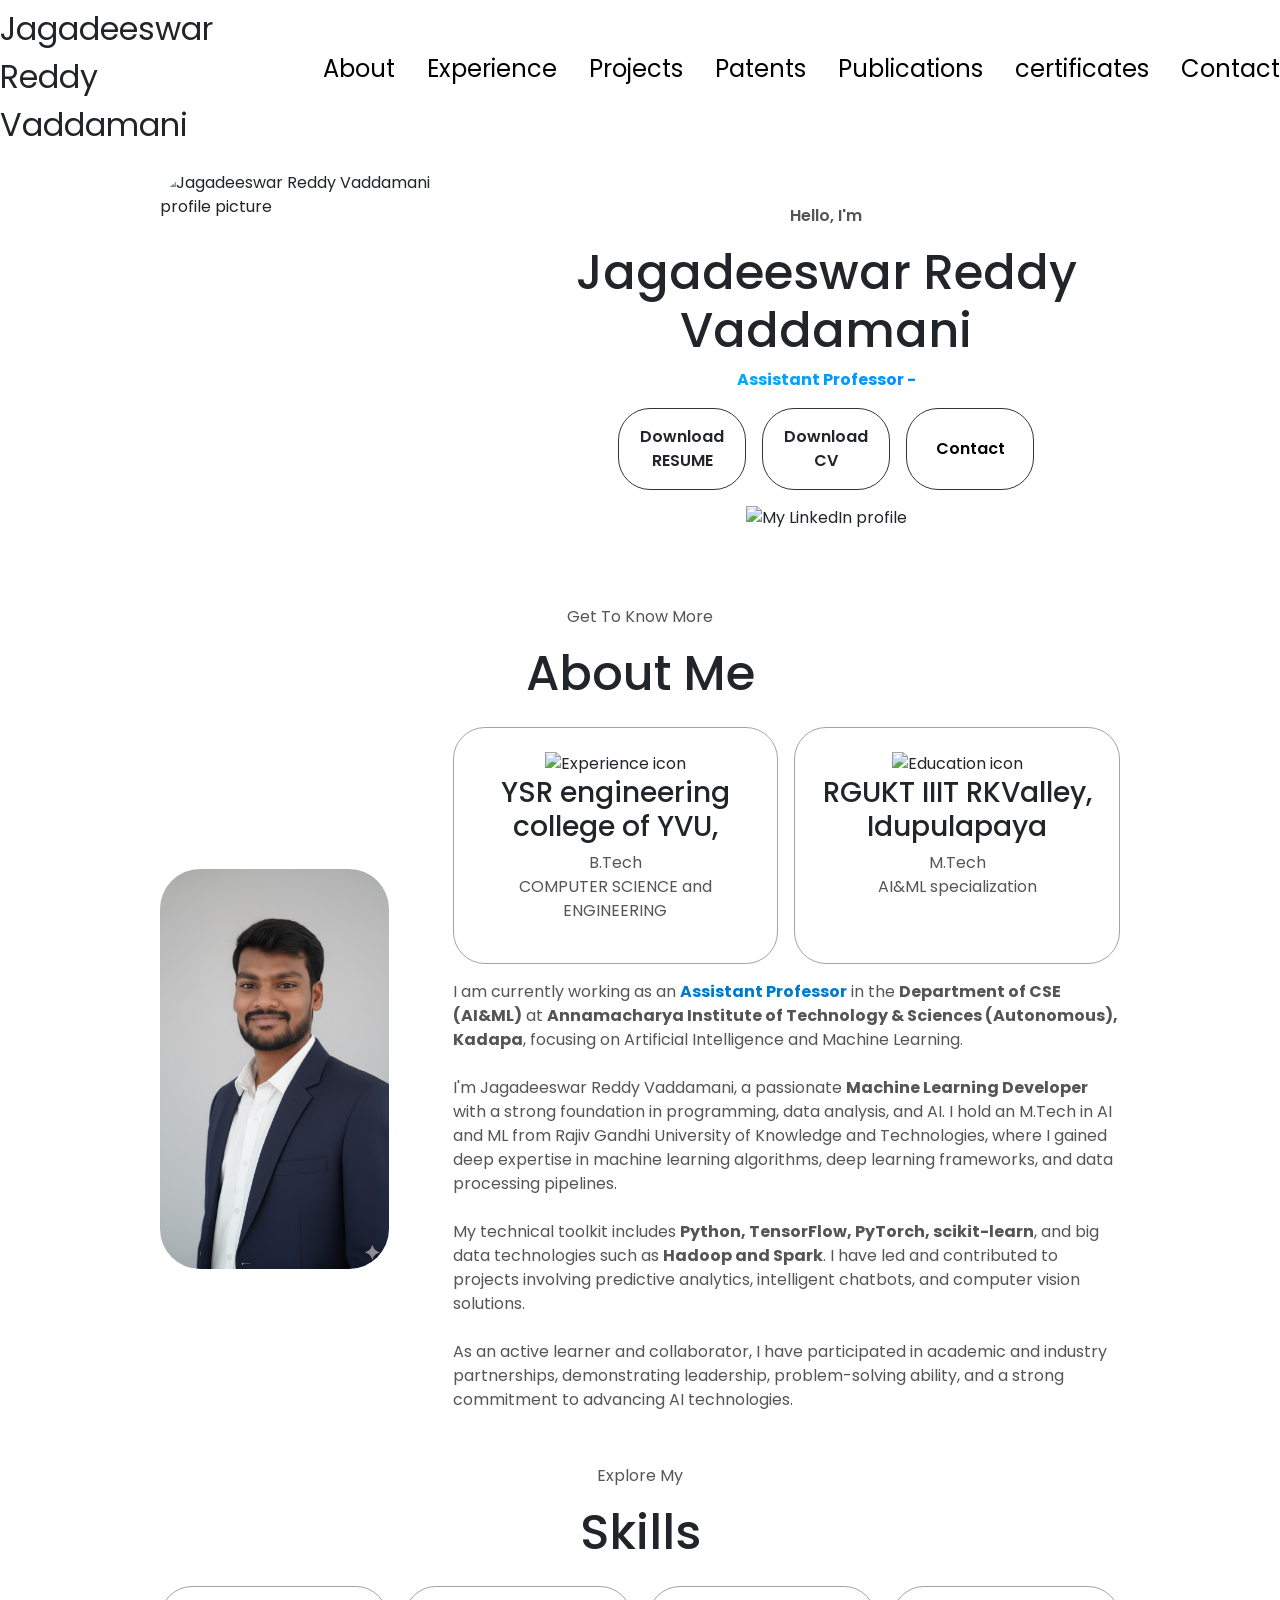
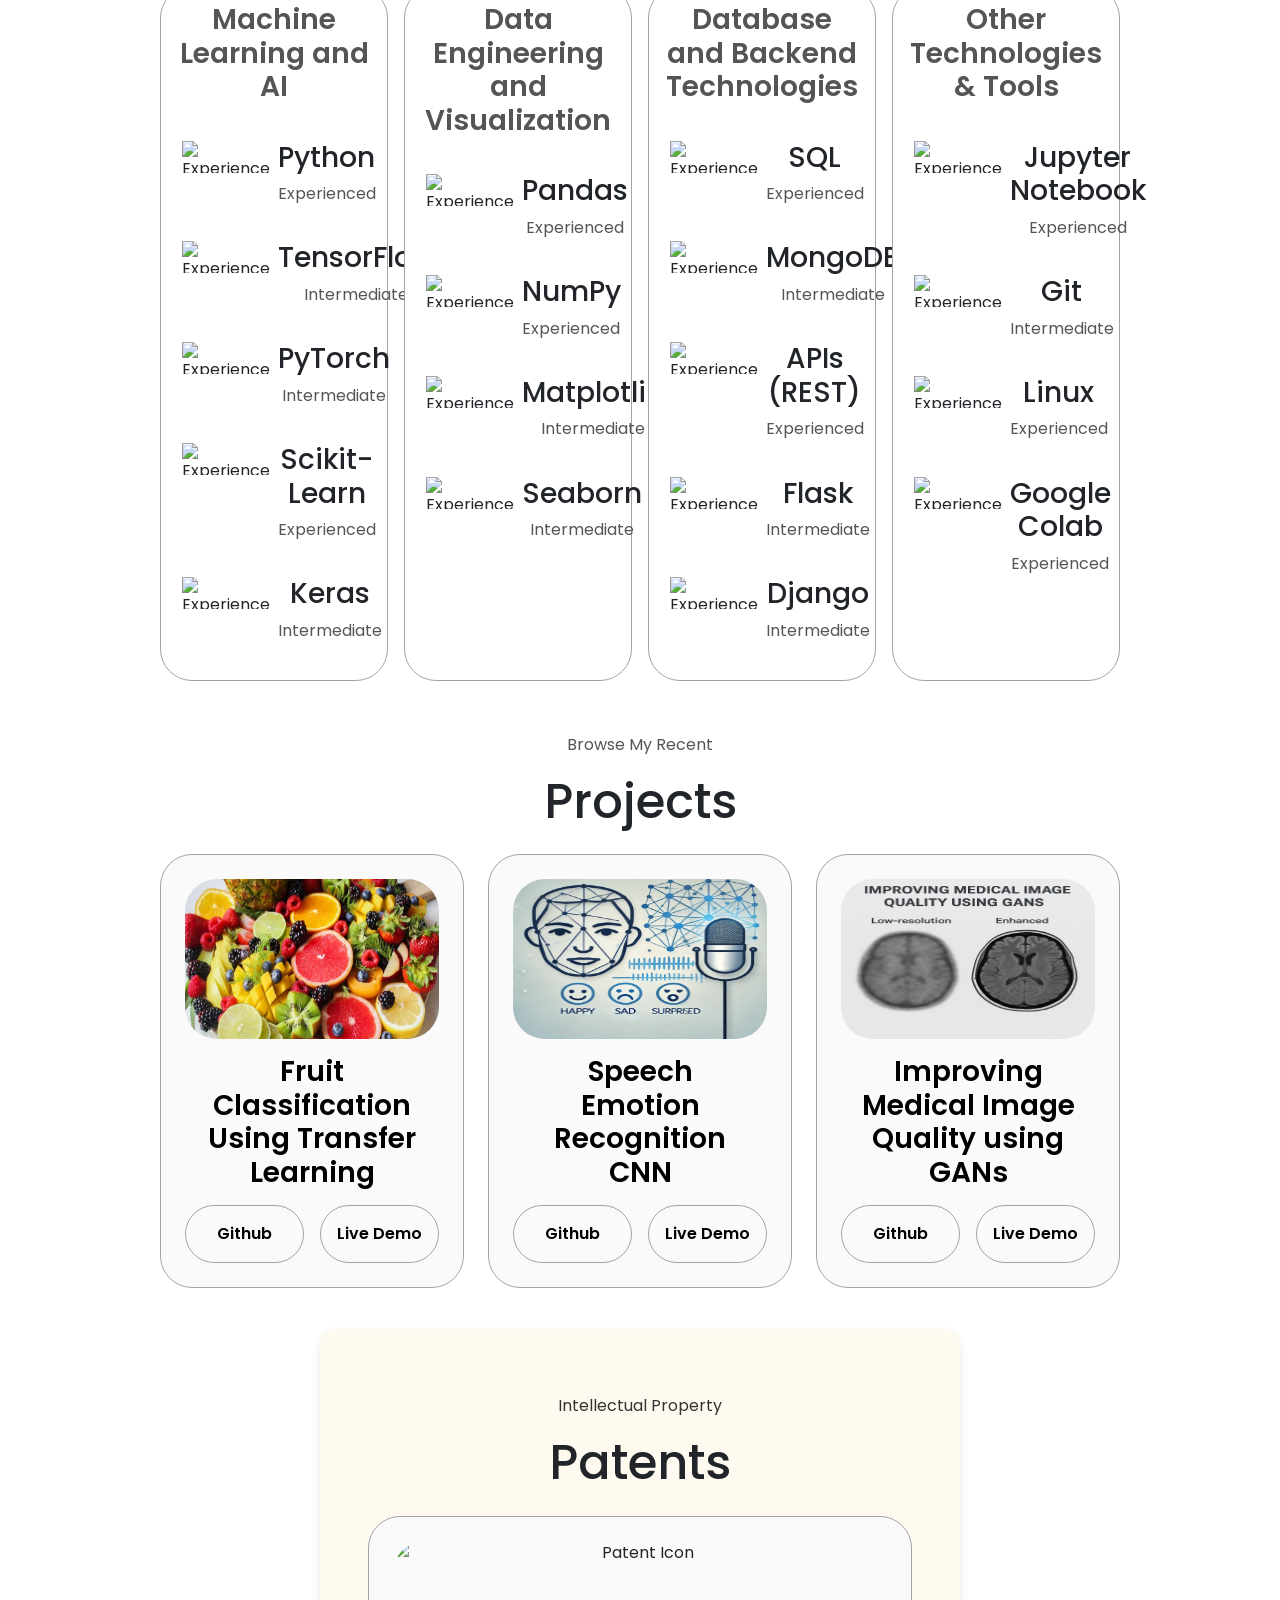
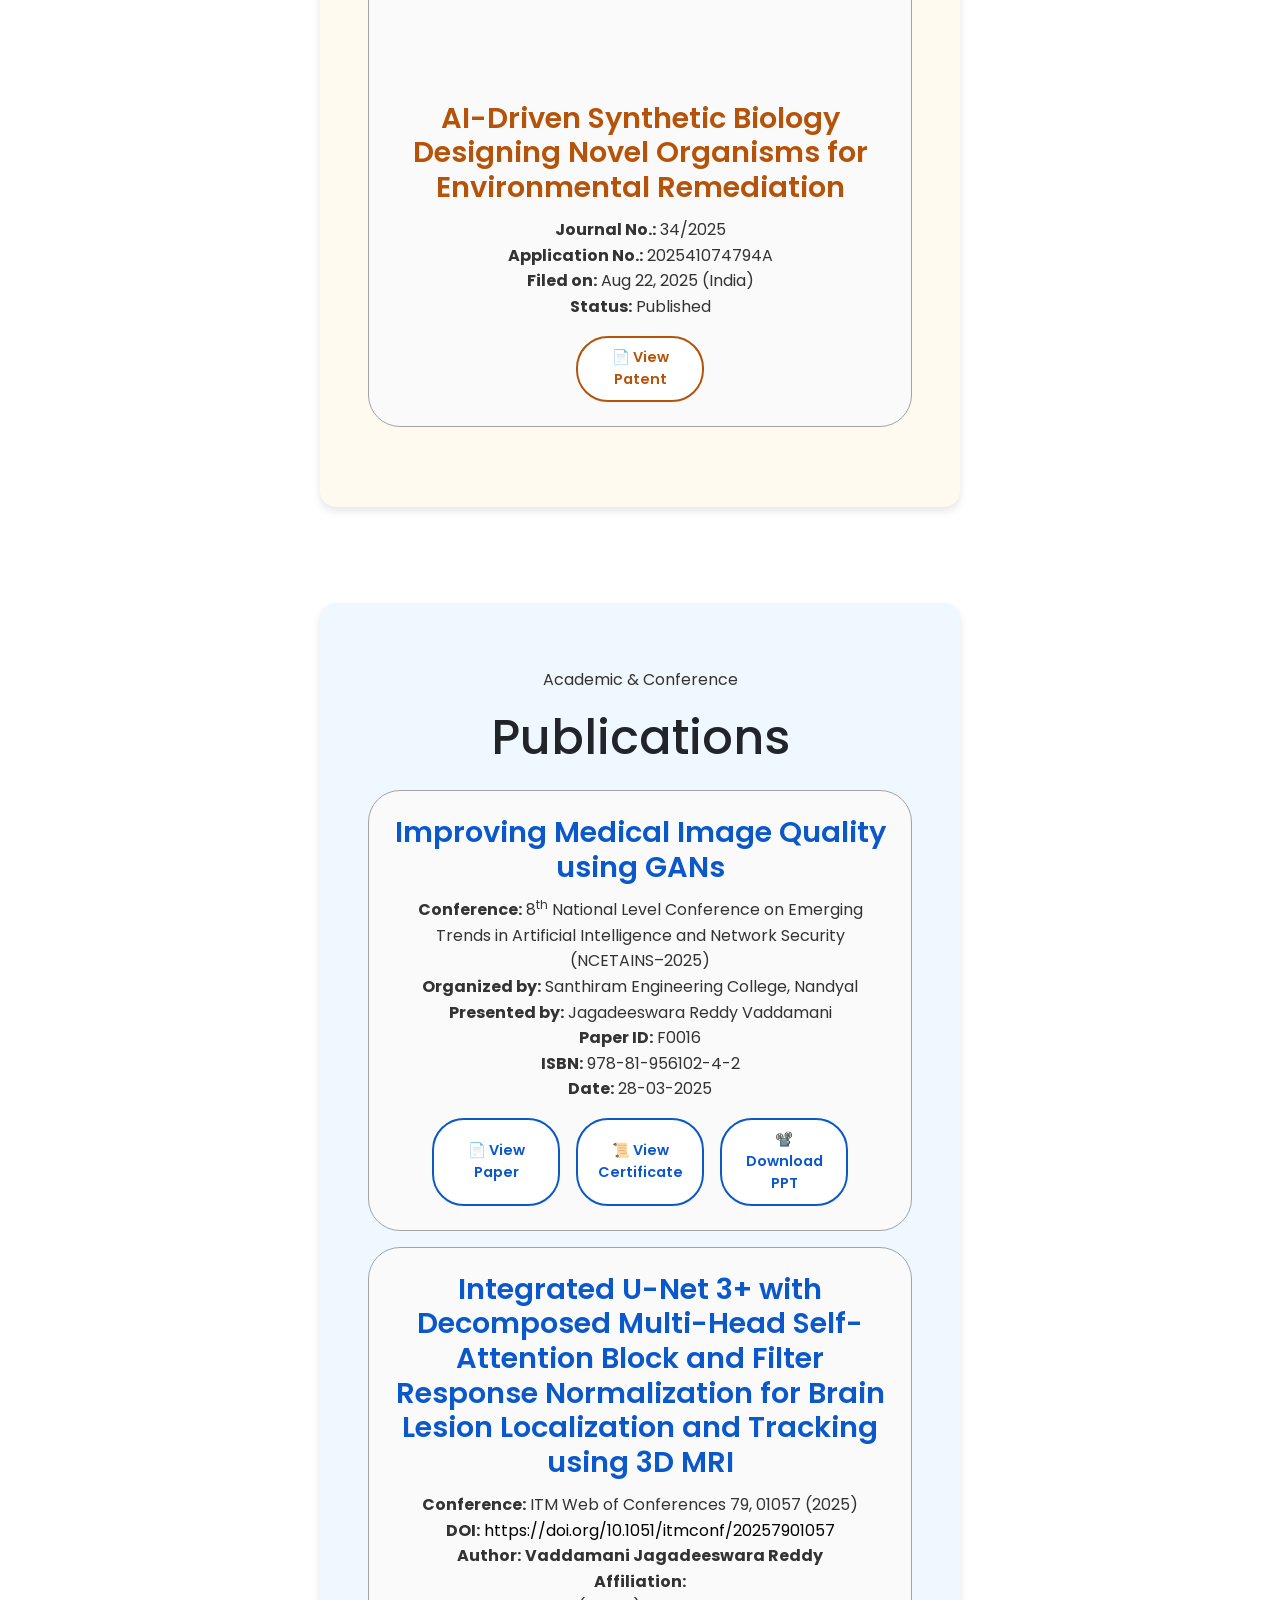
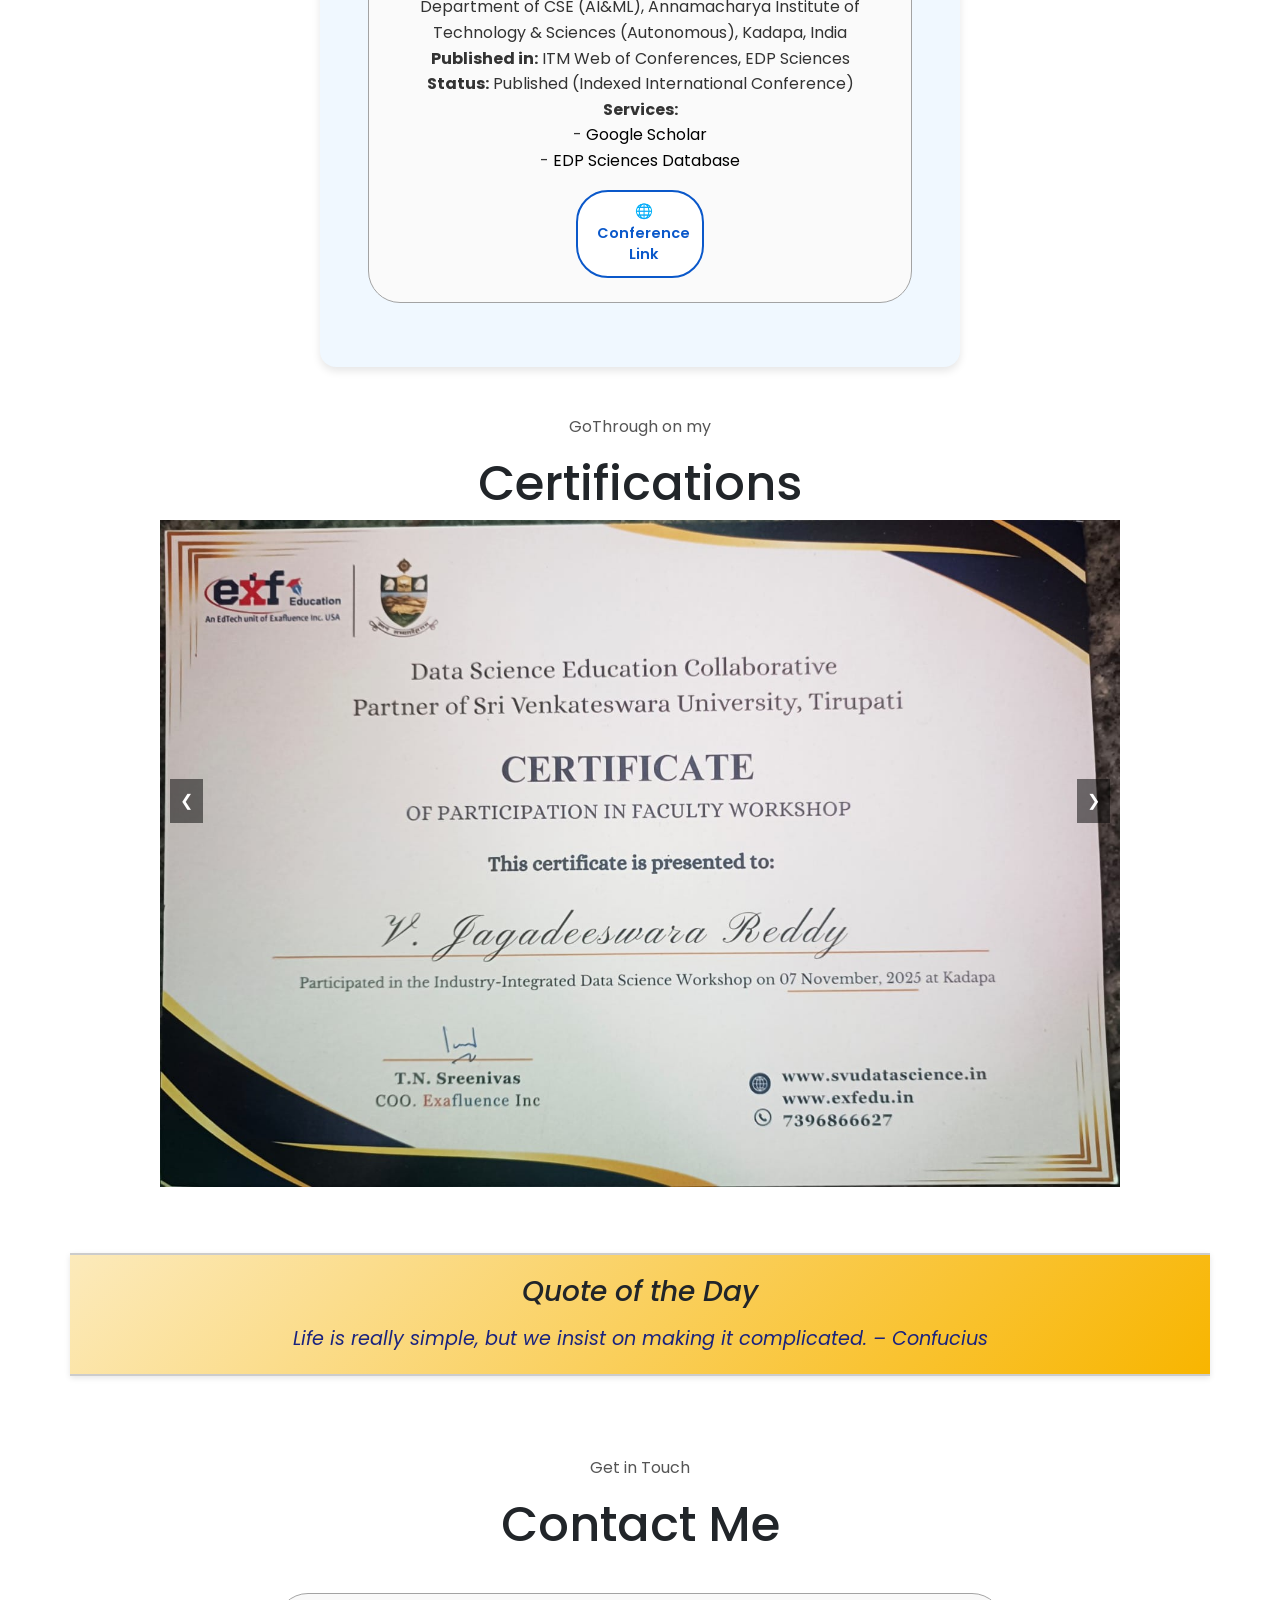
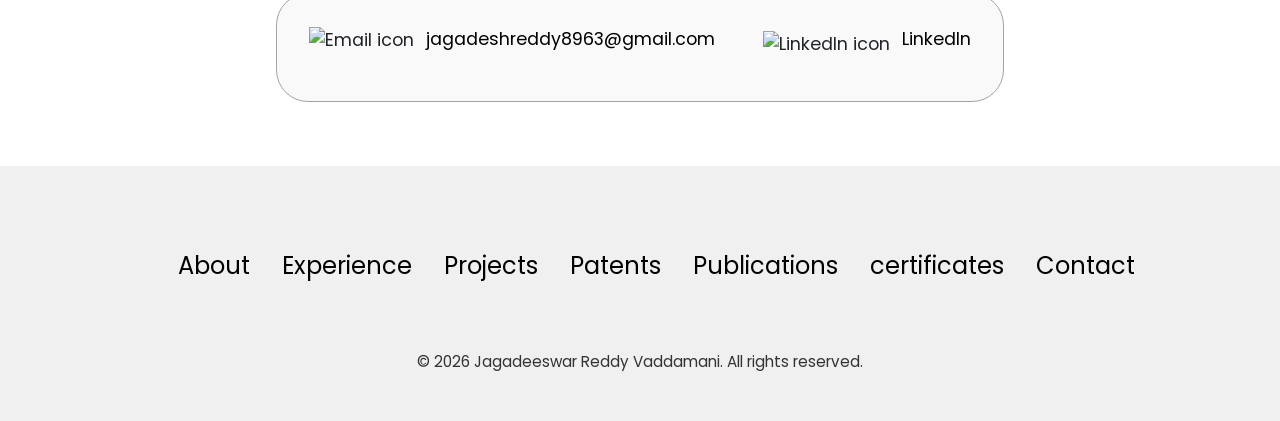
==== commit 71797a38: "best" ====
--- a/index.html
+++ b/index.html
@@ -54,10 +54,13 @@
       </div>
     </nav>
     <section id="profile">
-      <div class="section__pic-container">
-        <img src="./assets/Jagadesh_Photo.jpeg" alt="Jagadeeswar Reddy Vaddamani profile picture" />
-      </div>
-      <div class="section__text">
+      <div class="section__pic-container" data-aos="zoom-in" data-aos-duration="1000">
+        <div class="photo-frame-wrapper">
+          <img src="./assets/Jagadesh_Photo.jpeg" alt="Jagadeeswar Reddy Vaddamani profile picture" class="profile-photo" />
+          <div class="photo-frame-border"></div>
+        </div>
+      </div>
+      <div class="section__text" data-aos="fade-left" data-aos-delay="300">
         <p class="section__text__p1">Hello, I'm</p>
         <h1 class="title">Jagadeeswar Reddy Vaddamani </h1>
         
@@ -86,21 +89,21 @@
             class="icon"
             onclick="location.href='https://www.linkedin.com/in/jagadeeswara-reddy-vaddamani/'"
           />
-          
+        </div>
       </div>
     </section>
     <section id="about">
-      <p class="section__text__p1">Get To Know More</p>
-      <h1 class="title">About Me</h1>
+      <p class="section__text__p1" data-aos="fade-up">Get To Know More</p>
+      <h1 class="title" data-aos="fade-up" data-aos-delay="100">About Me</h1>
       <div class="section-container">
-        <div class="section__pic-container">
+        <div class="section__pic-container" data-aos="fade-right" data-aos-duration="900">
           <img
             src="./assets/jagadesh_photo_2.jpeg"
             alt="Profile picture"
             class="about-pic"
           />
         </div>
-        <div class="about-details-container">
+        <div class="about-details-container" data-aos="fade-left" data-aos-delay="200">
           <div class="about-containers">
             <div class="details-container">
               <img
@@ -151,11 +154,11 @@
       
     </section>
     <section id="experience">
-      <p class="section__text__p1">Explore My</p>
-      <h1 class="title">Skills</h1>
+      <p class="section__text__p1" data-aos="fade-up">Explore My</p>
+      <h1 class="title" data-aos="fade-up" data-aos-delay="100">Skills</h1>
       <div class="experience-details-container">
         <div class="about-containers">
-            <div class="details-container">
+            <div class="details-container" data-aos="fade-up" data-aos-delay="100">
               <h2 class="experience-sub-title">Machine Learning and AI</h2>
               <div class="article-container">
                 <article>
@@ -215,7 +218,7 @@
                 </article>
               </div>
             </div>
-            <div class="details-container">
+            <div class="details-container" data-aos="fade-up" data-aos-delay="200">
               <h2 class="experience-sub-title">Data Engineering and Visualization</h2>
               <div class="article-container">
                 <article>
@@ -264,7 +267,7 @@
                 </article>
               </div>
             </div>
-            <div class="details-container">
+            <div class="details-container" data-aos="fade-up" data-aos-delay="300">
               <h2 class="experience-sub-title">Database and Backend Technologies</h2>
               <div class="article-container">
                 <article>
@@ -324,7 +327,7 @@
                 </article>
               </div>
             </div>
-            <div class="details-container">
+            <div class="details-container" data-aos="fade-up" data-aos-delay="400">
               <h2 class="experience-sub-title">Other Technologies & Tools</h2>
               <div class="article-container">
                 <article>
@@ -375,11 +378,11 @@
             </div>
      </section>
     <section id="projects">
-      <p class="section__text__p1">Browse My Recent</p>
-      <h1 class="title">Projects</h1>
+      <p class="section__text__p1" data-aos="fade-up">Browse My Recent</p>
+      <h1 class="title" data-aos="fade-up" data-aos-delay="100">Projects</h1>
       <div class="experience-details-container">
         <div class="about-containers">
-          <div class="details-container color-container">
+          <div class="details-container color-container" data-aos="flip-left" data-aos-delay="100">
             <div class="article-container">
               <img
                 src="./assets/project- 1.png"
@@ -403,7 +406,7 @@
               </button>
             </div>
           </div>
-          <div class="details-container color-container">
+          <div class="details-container color-container" data-aos="flip-left" data-aos-delay="200">
             <div class="article-container">
               <img
                 src="./assets/project- 2.png"
@@ -427,7 +430,7 @@
               </button>
             </div>
           </div>
-          <div class="details-container color-container">
+          <div class="details-container color-container" data-aos="flip-left" data-aos-delay="300">
             <div class="article-container">
               <img
                 src="./assets/project- 3.png"
@@ -585,19 +588,11 @@
   <div id="daily-quote" class="text-center fst-italic">Loading quote...</div>
 </section>
 
-    <br>
-    <br>
-    <br>
-    <br>
-    <br>
-    <br>
-    <br>
-
     <section id="contact">
       
-      <p class="section__text__p1">Get in Touch</p>
-      <h1 class="title">Contact Me</h1>
-      <div class="contact-info-upper-container">
+      <p class="section__text__p1" data-aos="fade-up">Get in Touch</p>
+      <h1 class="title" data-aos="fade-up" data-aos-delay="100">Contact Me</h1>
+      <div class="contact-info-upper-container" data-aos="zoom-in" data-aos-delay="200">
         <div class="contact-info-container">
           <img
             src="./assets/email.png"
@@ -633,6 +628,15 @@
       <p>© 2026 Jagadeeswar Reddy Vaddamani. All rights reserved.</p>
     </footer>
     <script src="script.js"></script>
+    <script src="https://unpkg.com/aos@2.3.4/dist/aos.js"></script>
+    <script>
+      AOS.init({
+        duration: 800,
+        once: true,
+        offset: 80,
+        easing: 'ease-out-cubic'
+      });
+    </script>
     
 <button onclick="scrollToTop()" id="scrollTopBtn" title="Go to top">↑</button>
 
--- a/style.css
+++ b/style.css
@@ -701,4 +701,113 @@
     font-size: 0.8rem;
     padding: 0.5rem 1rem;
   }
+}
+
+/* ============================
+   PHOTO FRAME ANIMATION
+   ============================ */
+.photo-frame-wrapper {
+  position: relative;
+  display: flex;
+  align-items: center;
+  justify-content: center;
+  width: 100%;
+  height: 100%;
+}
+
+/* Photo always visible — no opacity tricks */
+.photo-frame-wrapper .profile-photo {
+  width: 100%;
+  height: 100%;
+  object-fit: cover;
+  border-radius: 40px;
+  opacity: 1 !important;
+  transform: scale(1) !important;
+  animation: none !important;
+  display: block;
+}
+
+.photo-frame-border {
+  position: absolute;
+  inset: -6px;
+  border-radius: 46px;
+  border: 4px solid transparent;
+  background: linear-gradient(white, white) padding-box,
+              linear-gradient(135deg, #00c6ff, #0072ff, #00c6ff) border-box;
+  background-size: 200% 200%;
+  opacity: 0;
+}
+
+.photo-frame-border.animate-frame {
+  animation: frameDraw 1.2s ease forwards, frameGlow 3s ease-in-out infinite 1.2s;
+}
+
+@keyframes frameDraw {
+  0%   { opacity: 0; clip-path: inset(0 100% 100% 0 round 46px); }
+  25%  { opacity: 1; clip-path: inset(0 0 100% 0 round 46px); }
+  50%  { clip-path: inset(0 0 0 0 round 46px); }
+  100% { opacity: 1; clip-path: inset(0 0 0 0 round 46px); }
+}
+
+@keyframes frameGlow {
+  0%, 100% { background-size: 200% 200%; background-position: 0% 50%; }
+  50%       { background-position: 100% 50%; }
+}
+
+/* ============================
+   SLIDE TRANSITION EFFECT
+   ============================ */
+.slide {
+  animation: none;
+}
+
+.slide[style*="block"] {
+  animation: slideIn 0.5s ease;
+}
+
+@keyframes slideIn {
+  from { opacity: 0; transform: translateX(30px); }
+  to   { opacity: 1; transform: translateX(0); }
+}
+
+/* ============================
+   SECTION GENERAL ENTRANCE
+   ============================ */
+section {
+  transition: opacity 0.3s ease;
+}
+
+/* Skill article hover */
+article {
+  transition: transform 0.2s ease, box-shadow 0.2s ease;
+  border-radius: 0.5rem;
+  padding: 0.3rem;
+}
+
+article:hover {
+  transform: translateY(-3px);
+  box-shadow: 0 4px 12px rgba(0, 114, 255, 0.15);
+}
+
+/* Button pulse on hover */
+.btn:hover {
+  transform: translateY(-2px);
+  box-shadow: 0 6px 16px rgba(0, 0, 0, 0.15);
+}
+
+/* Scroll to top button hover */
+#scrollTopBtn:hover {
+  background-color: #0056d6;
+  transform: scale(1.1);
+  transition: all 0.2s ease;
+}
+
+/* Details container hover lift */
+.details-container {
+  transition: transform 0.25s ease, box-shadow 0.25s ease;
+}
+
+.details-container:hover {
+  transform: translateY(-4px);
+  box-shadow: 0 8px 24px rgba(0, 0, 0, 0.1);
 }
--- a/mediaqueries.css
+++ b/mediaqueries.css
@@ -1,7 +1,7 @@
 @media screen and (max-width: 1400px) {
   #profile {
-    height: 83vh;
-    margin-bottom: 6rem;
+    height: auto;
+    margin-bottom: 2rem;
   }
   .about-containers {
     flex-wrap: wrap;
@@ -23,7 +23,6 @@
   .experience-details-container {
     margin-top: 0.5rem;
   }
-  #profile,
   .section-container {
     display: block;
   }
@@ -37,13 +36,61 @@
   section {
     margin: 0 5%;
   }
+
+  /* Profile: column stack, properly spaced */
+  #profile {
+    display: flex;
+    flex-direction: column;
+    align-items: center;
+    justify-content: flex-start;
+    gap: 1.5rem;
+    padding: 2rem 1rem 2rem;
+    height: auto;
+    min-height: unset;
+  }
   .section__pic-container {
+    width: 240px;
+    height: 240px;
+    margin: 0 auto;
+    flex-shrink: 0;
+  }
+  .photo-frame-wrapper {
+    width: 240px;
+    height: 240px;
+  }
+  .section__text {
+    width: 100%;
+    text-align: center;
+    margin-top: 0;
+    padding: 0 1rem;
+  }
+  .btn-container {
+    flex-wrap: wrap;
+    justify-content: center;
+    gap: 0.6rem;
+    margin-top: 0.75rem;
+  }
+  .btn {
+    width: auto;
+    min-width: 7rem;
+    padding: 0.65rem 0.9rem;
+    font-size: 0.9rem;
+  }
+  #socials-container {
+    margin-top: 0.75rem;
+    justify-content: center;
+  }
+
+  .about-containers {
+    margin-top: 0;
+    flex-wrap: wrap;
+  }
+
+  /* About section pic */
+  #about .section__pic-container {
     width: 275px;
     height: 275px;
     margin: 0 auto 2rem;
-  }
-  .about-containers {
-    margin-top: 0;
   }
 
   /* Skills: 2x2 grid on tablet */
@@ -75,7 +122,6 @@
   #experience .about-containers {
     grid-template-columns: 1fr;
   }
-
   /* Projects: single column */
   #projects .details-container {
     flex: 1 1 100%;
@@ -85,11 +131,20 @@
 @media screen and (max-width: 600px) {
   #contact,
   footer {
-    height: 40vh;
+    height: auto;
   }
   #profile {
-    height: 83vh;
-    margin-bottom: 0;
+    padding: 1.5rem 0.75rem;
+    gap: 1rem;
+  }
+  .section__pic-container {
+    width: 180px;
+    height: 180px;
+    margin: 0 auto;
+  }
+  .photo-frame-wrapper {
+    width: 180px;
+    height: 180px;
   }
 
   /* Skills: single column, compact */
@@ -157,18 +212,19 @@
     gap: 0.5rem;
     text-align: center;
   }
-  .section__pic-container {
-    width: auto;
-    height: 46vw;
-    justify-content: center;
-  }
   .section__text__p2 {
-    font-size: 1.25rem;
+    font-size: 1.1rem;
+    min-height: 1.6rem;
   }
   .title {
-    font-size: 2rem;
+    font-size: 1.8rem;
   }
   .text-container {
     text-align: justify;
   }
+  .btn {
+    width: auto;
+    padding: 0.65rem 0.9rem;
+    font-size: 0.85rem;
+  }
 }
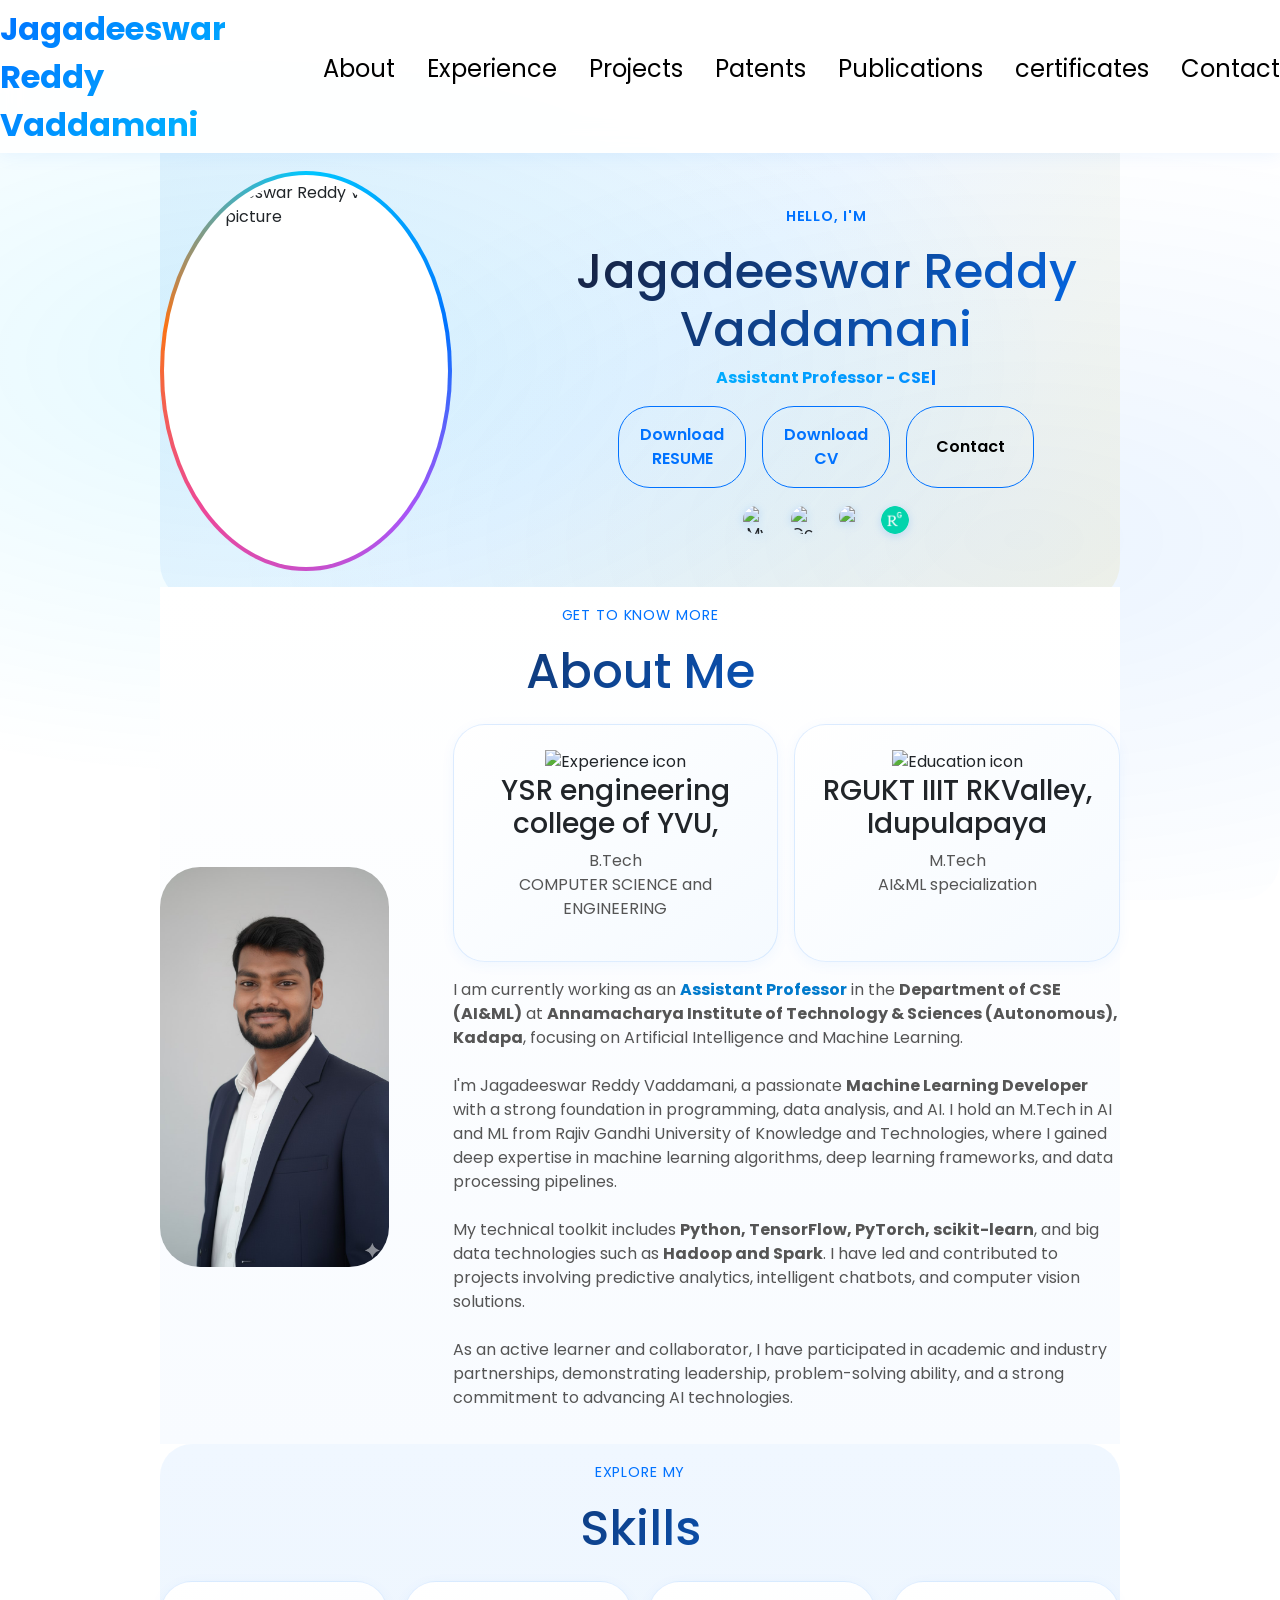
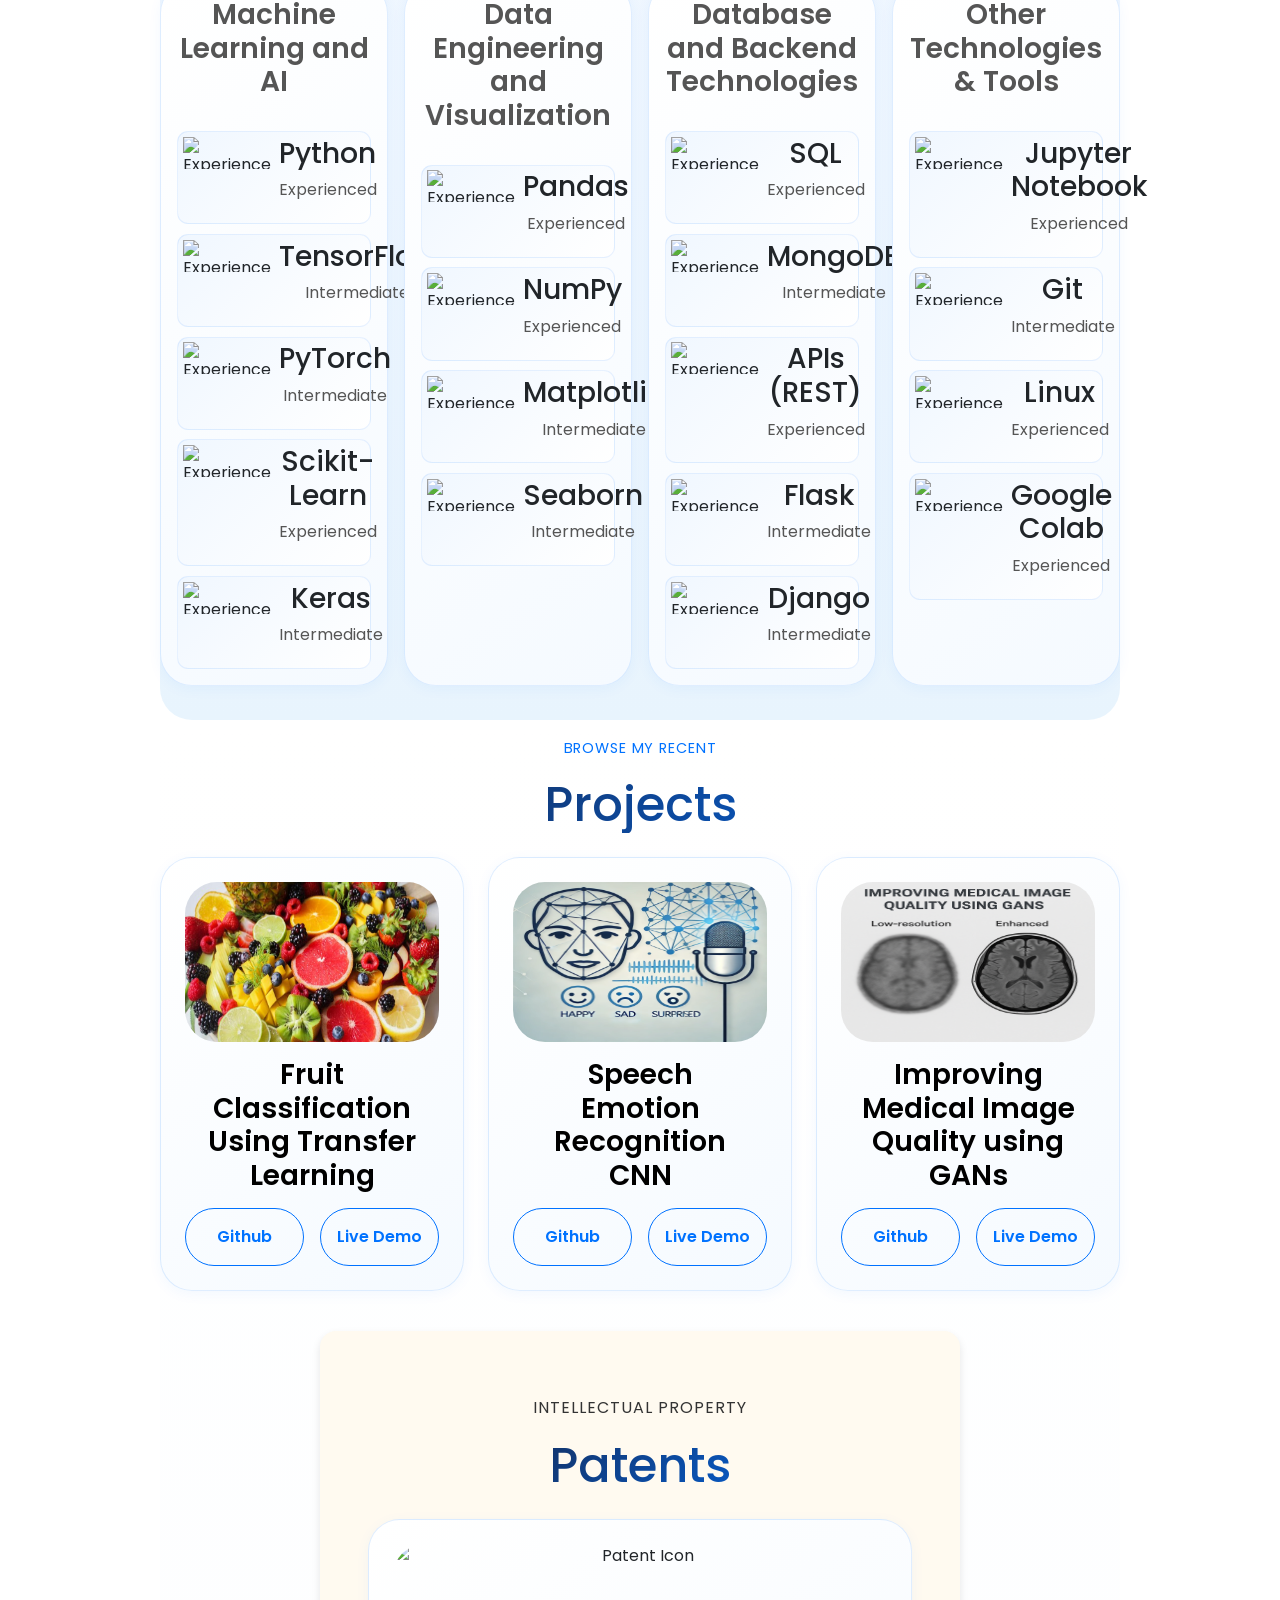
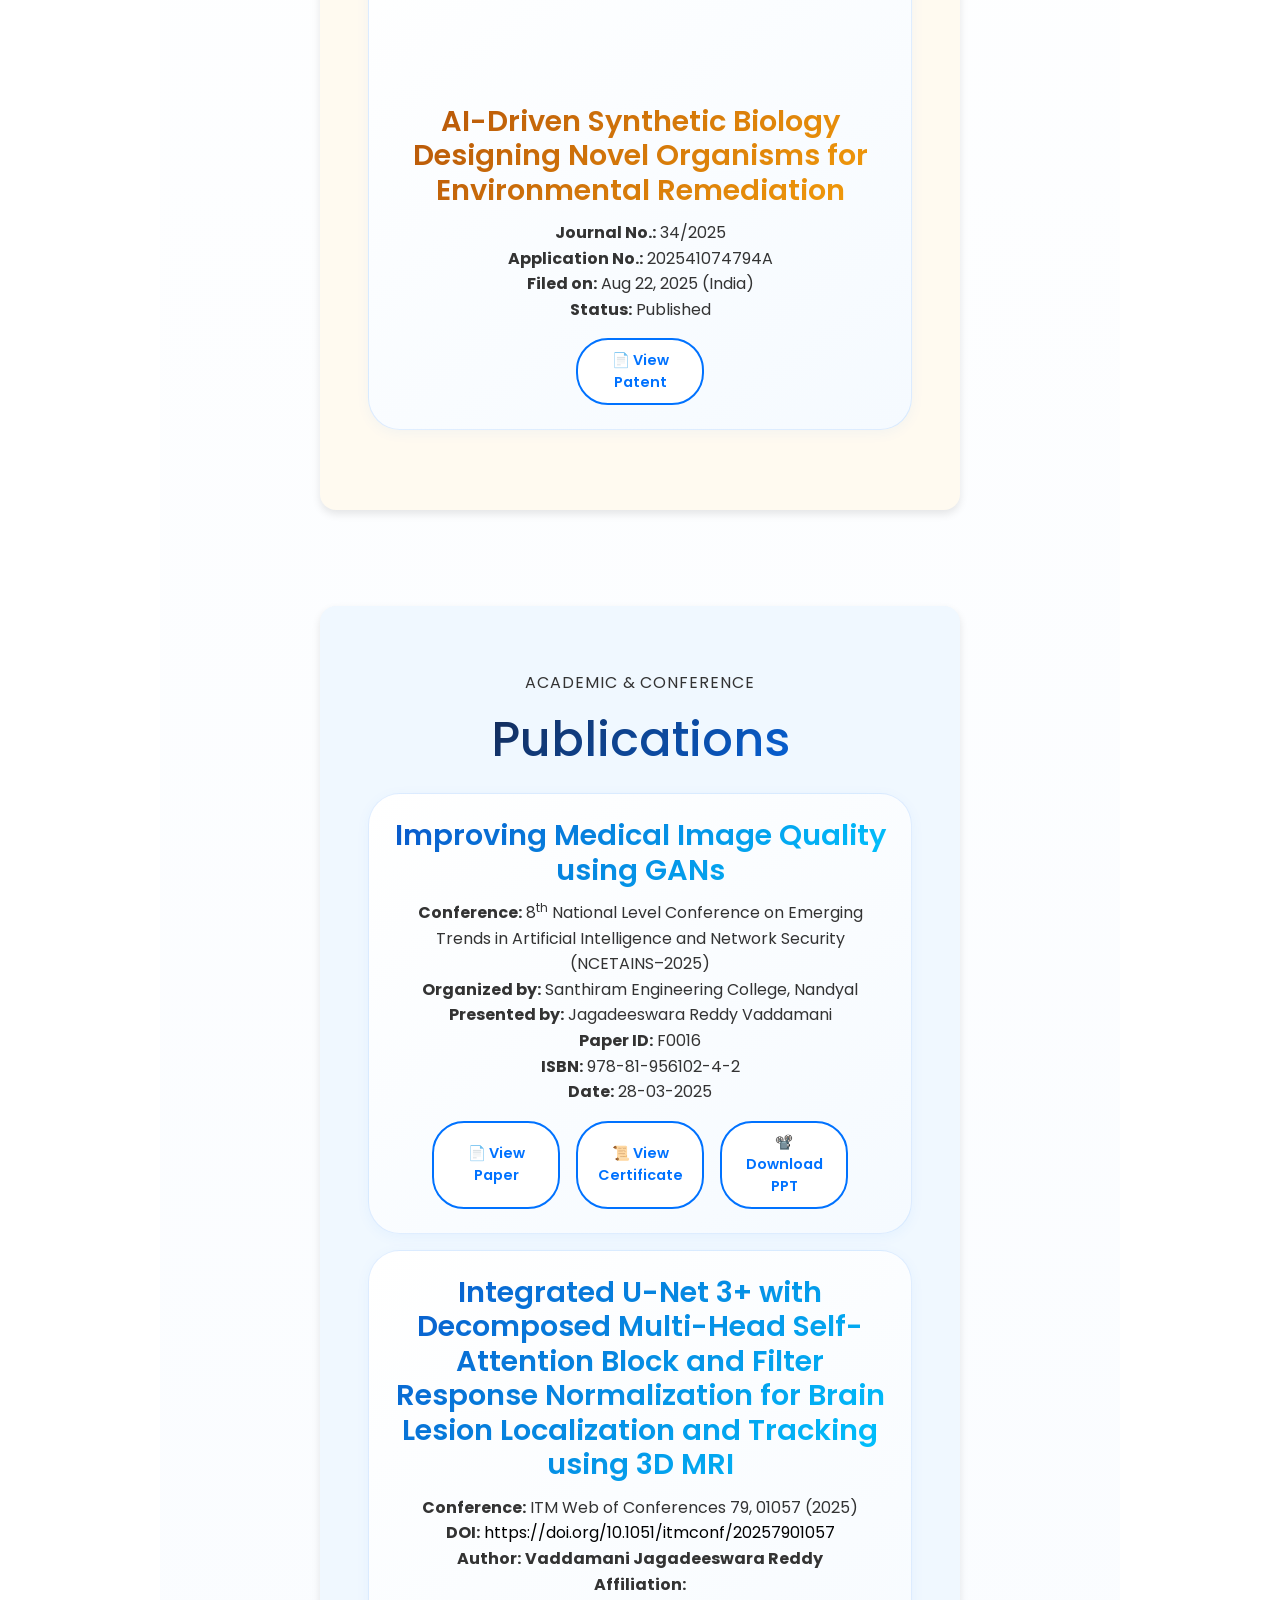
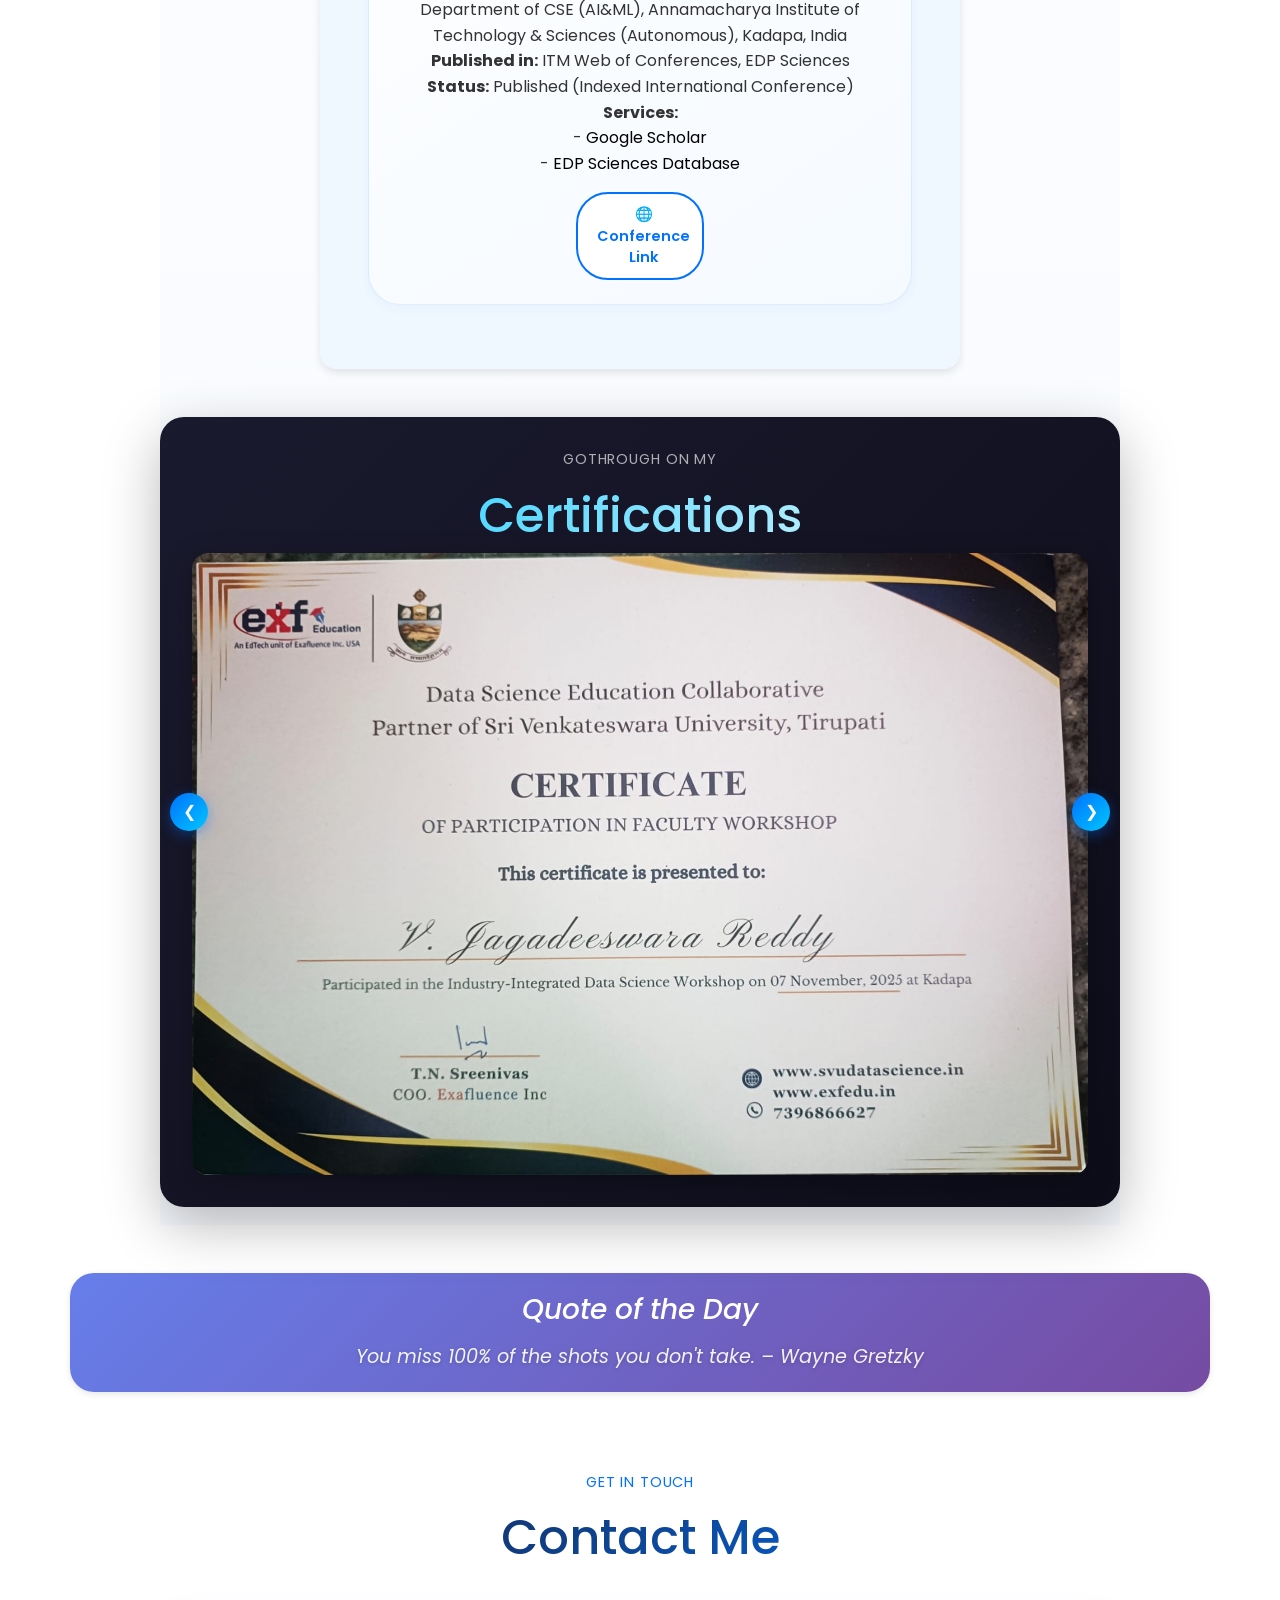
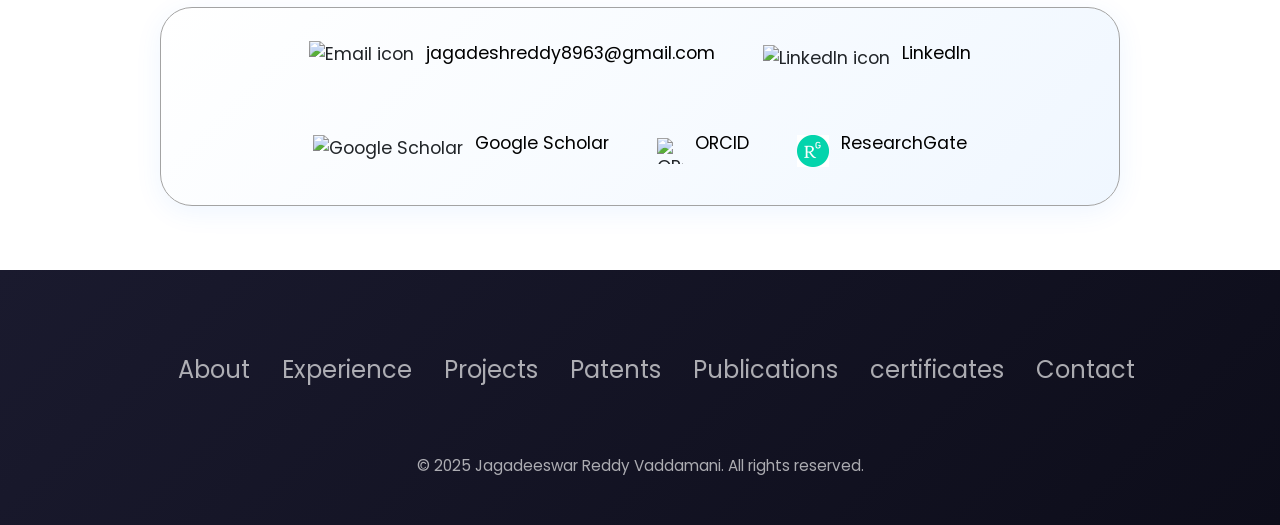
==== commit fdd319f9: "animationa" ====
--- a/index.html
+++ b/index.html
@@ -54,7 +54,7 @@
       </div>
     </nav>
     <section id="profile">
-      <div class="section__pic-container" data-aos="zoom-in" data-aos-duration="1000">
+      <div class="section__pic-container">
         <div class="photo-frame-wrapper">
           <img src="./assets/Jagadesh_Photo.jpeg" alt="Jagadeeswar Reddy Vaddamani profile picture" class="profile-photo" />
           <div class="photo-frame-border"></div>
@@ -76,7 +76,7 @@
           </button>
           <button
             class="btn btn-color-2"
-            onclick="window.open('./assets/Jagadeeswar_Reddy_Profile _CV-1-4.pdf')"
+            onclick="window.open('./assets/Jagadeeswar_Reddy_Profile _CV-1-4 (2).pdf')"
           >
             Download CV 
           </button>
@@ -86,8 +86,31 @@
           <img
             src="./assets/linkedin.png"
             alt="My LinkedIn profile"
-            class="icon"
+            class="icon social-icon"
+            title="LinkedIn"
             onclick="location.href='https://www.linkedin.com/in/jagadeeswara-reddy-vaddamani/'"
+          />
+          <img
+            src="https://upload.wikimedia.org/wikipedia/commons/c/c7/Google_Scholar_logo.svg"
+            alt="Google Scholar"
+            class="icon social-icon"
+            title="Google Scholar"
+            onclick="location.href='https://scholar.google.com/citations?user=nBLng5EAAAAJ&hl=en'"
+          />
+          <img
+            src="https://orcid.org/sites/default/files/images/orcid_16x16.png"
+            alt="ORCID"
+            class="icon social-icon"
+            title="ORCID"
+            style="width:26px;height:26px;"
+            onclick="location.href='https://orcid.org/0009-0009-0115-3694'"
+          />
+          <img
+            src="./assets/researchgate.jpg"
+            alt="ResearchGate"
+            class="icon social-icon"
+            title="ResearchGate"
+            onclick="location.href='https://www.researchgate.net/profile/Jagadeeswara-Vaddamani'"
           />
         </div>
       </div>
@@ -607,7 +630,32 @@
             alt="LinkedIn icon"
             class="icon contact-icon"
           />
-          <p><a href="https://www.linkedin.com/in/jagadeeswara-reddy-vaddamani/">LinkedIn</a></p>
+          <p><a href="https://www.linkedin.com/in/jagadeeswara-reddy-vaddamani/" target="_blank">LinkedIn</a></p>
+        </div>
+        <div class="contact-info-container">
+          <img
+            src="https://upload.wikimedia.org/wikipedia/commons/c/c7/Google_Scholar_logo.svg"
+            alt="Google Scholar"
+            class="icon contact-icon"
+          />
+          <p><a href="https://scholar.google.com/citations?user=nBLng5EAAAAJ&hl=en" target="_blank">Google Scholar</a></p>
+        </div>
+        <div class="contact-info-container">
+          <img
+            src="https://orcid.org/sites/default/files/images/orcid_16x16.png"
+            alt="ORCID"
+            class="icon contact-icon"
+            style="width:26px;height:26px;"
+          />
+          <p><a href="https://orcid.org/0009-0009-0115-3694" target="_blank">ORCID</a></p>
+        </div>
+        <div class="contact-info-container">
+          <img
+            src="./assets/researchgate.jpg"
+            alt="ResearchGate"
+            class="icon contact-icon"
+          />
+          <p><a href="https://www.researchgate.net/profile/Jagadeeswara-Vaddamani" target="_blank">ResearchGate</a></p>
         </div>
       </div>
     </section>
@@ -625,7 +673,7 @@
           </ul>
         </div>
       </nav>
-      <p>© 2026 Jagadeeswar Reddy Vaddamani. All rights reserved.</p>
+      <p>© 2025 Jagadeeswar Reddy Vaddamani. All rights reserved.</p>
     </footer>
     <script src="script.js"></script>
     <script src="https://unpkg.com/aos@2.3.4/dist/aos.js"></script>
--- a/style.css
+++ b/style.css
@@ -209,6 +209,23 @@
   justify-content: center;
   margin-top: 1rem;
   gap: 1rem;
+  flex-wrap: wrap;
+}
+
+.social-icon {
+  width: 2rem;
+  height: 2rem;
+  cursor: pointer;
+  border-radius: 50%;
+  padding: 2px;
+  transition: transform 0.3s ease, box-shadow 0.3s ease, filter 0.3s ease;
+  filter: drop-shadow(0 2px 4px rgba(0,0,0,0.15));
+}
+
+.social-icon:hover {
+  transform: translateY(-5px) scale(1.18);
+  box-shadow: 0 6px 18px rgba(0, 114, 255, 0.25);
+  filter: drop-shadow(0 4px 10px rgba(0,114,255,0.35));
 }
 
 /* ICONS */
@@ -706,6 +723,8 @@
 /* ============================
    PHOTO FRAME ANIMATION
    ============================ */
+
+/* Wrapper: circular, spinning gradient border */
 .photo-frame-wrapper {
   position: relative;
   display: flex;
@@ -713,45 +732,72 @@
   justify-content: center;
   width: 100%;
   height: 100%;
-}
-
-/* Photo always visible — no opacity tricks */
-.photo-frame-wrapper .profile-photo {
-  width: 100%;
-  height: 100%;
-  object-fit: cover;
-  border-radius: 40px;
+  border-radius: 50%;
+
+  /* Spinning conic-gradient border trick */
+  background: conic-gradient(
+    #00c6ff, #0072ff, #a855f7, #ec4899, #f97316, #00c6ff
+  );
+  padding: 5px;
+
+  /* Slow entrance */
+  opacity: 0;
+  transform: scale(0.5);
+  transition: opacity 1.8s ease, transform 1.8s cubic-bezier(0.34, 1.56, 0.64, 1);
+
+  /* Spin continuously */
+  animation: spinBorder 4s linear infinite;
+  animation-play-state: paused; /* JS will start it after reveal */
+}
+
+.photo-frame-wrapper.revealed {
   opacity: 1 !important;
   transform: scale(1) !important;
-  animation: none !important;
+}
+
+.photo-frame-wrapper.spin-active {
+  animation-play-state: running !important;
+}
+
+@keyframes spinBorder {
+  0%   { --angle: 0deg; }
+  100% { --angle: 360deg; }
+}
+
+/* Inner white circle that holds the photo */
+.photo-frame-wrapper::before {
+  content: '';
+  position: absolute;
+  inset: 4px;
+  border-radius: 50%;
+  background: white;
+  z-index: 1;
+}
+
+/* Actual photo — circular, sits above the white circle */
+.photo-frame-wrapper .profile-photo {
+  width: calc(100% - 10px);
+  height: calc(100% - 10px);
+  object-fit: cover;
+  border-radius: 50% !important;
+  position: relative;
+  z-index: 2;
+  opacity: 1 !important;
   display: block;
-}
-
+
+  /* Gentle float after reveal */
+  animation: photoFloat 5s ease-in-out infinite;
+  animation-delay: 2s;
+}
+
+@keyframes photoFloat {
+  0%, 100% { transform: translateY(0px); }
+  50%       { transform: translateY(-10px); }
+}
+
+/* Hide old border element — no longer needed */
 .photo-frame-border {
-  position: absolute;
-  inset: -6px;
-  border-radius: 46px;
-  border: 4px solid transparent;
-  background: linear-gradient(white, white) padding-box,
-              linear-gradient(135deg, #00c6ff, #0072ff, #00c6ff) border-box;
-  background-size: 200% 200%;
-  opacity: 0;
-}
-
-.photo-frame-border.animate-frame {
-  animation: frameDraw 1.2s ease forwards, frameGlow 3s ease-in-out infinite 1.2s;
-}
-
-@keyframes frameDraw {
-  0%   { opacity: 0; clip-path: inset(0 100% 100% 0 round 46px); }
-  25%  { opacity: 1; clip-path: inset(0 0 100% 0 round 46px); }
-  50%  { clip-path: inset(0 0 0 0 round 46px); }
-  100% { opacity: 1; clip-path: inset(0 0 0 0 round 46px); }
-}
-
-@keyframes frameGlow {
-  0%, 100% { background-size: 200% 200%; background-position: 0% 50%; }
-  50%       { background-position: 100% 50%; }
+  display: none !important;
 }
 
 /* ============================
@@ -810,4 +856,304 @@
 .details-container:hover {
   transform: translateY(-4px);
   box-shadow: 0 8px 24px rgba(0, 0, 0, 0.1);
-}+}
+/* ============================================================
+   ✨ ANIMATIONS & VISUAL DESIGN ONLY — NO LAYOUT CHANGES
+   ============================================================ */
+
+/* --- Navbar: sticky + glassmorphism fade (scroll-driven via JS) --- */
+#desktop-nav {
+  position: sticky;
+  top: 0;
+  z-index: 1000;
+  background: rgba(255,255,255,0.88);
+  backdrop-filter: blur(14px);
+  -webkit-backdrop-filter: blur(14px);
+  box-shadow: 0 2px 18px rgba(0,114,255,0.07);
+  transition: background 0.4s ease, box-shadow 0.4s ease;
+}
+
+#hamburger-nav {
+  position: sticky;
+  top: 0;
+  z-index: 1000;
+  background: rgba(255,255,255,0.92);
+  backdrop-filter: blur(14px);
+  -webkit-backdrop-filter: blur(14px);
+  box-shadow: 0 2px 18px rgba(0,114,255,0.07);
+}
+
+/* Nav link animated underline — no layout impact */
+.nav-links a {
+  position: relative;
+  padding-bottom: 3px;
+}
+.nav-links a::after {
+  content: '';
+  position: absolute;
+  bottom: 0;
+  left: 50%;
+  width: 0;
+  height: 2px;
+  background: linear-gradient(90deg, #00c6ff, #0072ff);
+  border-radius: 2px;
+  transition: width 0.3s ease, left 0.3s ease;
+}
+.nav-links a:hover::after {
+  width: 100%;
+  left: 0;
+}
+
+/* Logo gradient — no layout change */
+.logo {
+  background: linear-gradient(135deg, #0072ff, #00c6ff);
+  -webkit-background-clip: text;
+  -webkit-text-fill-color: transparent;
+  background-clip: text;
+  font-weight: 700;
+}
+
+/* --- Profile hero: soft gradient background only --- */
+#profile {
+  background: linear-gradient(135deg, #e8f4fd 0%, #f0f7ff 50%, #fef9e7 100%);
+  border-radius: 0 0 2.5rem 2.5rem;
+}
+
+/* Floating ambient glow behind hero — purely visual */
+#profile::before {
+  content: '';
+  position: absolute;
+  inset: 0;
+  background: radial-gradient(ellipse at 20% 40%, rgba(0,198,255,0.10) 0%, transparent 55%),
+              radial-gradient(ellipse at 80% 60%, rgba(0,114,255,0.08) 0%, transparent 55%);
+  border-radius: 0 0 2.5rem 2.5rem;
+  pointer-events: none;
+  z-index: 0;
+  animation: heroBgPulse 7s ease-in-out infinite;
+}
+#profile > * { position: relative; z-index: 1; }
+
+@keyframes heroBgPulse {
+  0%, 100% { opacity: 1; }
+  50%       { opacity: 0.6; }
+}
+
+/* Section pic container always visible */
+.section__pic-container {
+  opacity: 1 !important;
+  visibility: visible !important;
+}
+
+/* --- Title gradient — visual only, no size/position change --- */
+.title {
+  background: linear-gradient(135deg, #1a1a2e 0%, #0072ff 100%);
+  -webkit-background-clip: text;
+  -webkit-text-fill-color: transparent;
+  background-clip: text;
+}
+
+/* Section subtitle label color */
+.section__text__p1 {
+  color: #0072ff;
+  letter-spacing: 0.06em;
+  text-transform: uppercase;
+  font-size: 0.9rem;
+}
+
+/* --- Typed text cursor blink --- */
+#typed-text::after {
+  content: '|';
+  display: inline-block;
+  margin-left: 1px;
+  animation: cursorBlink 0.75s step-end infinite;
+  -webkit-text-fill-color: #0072ff;
+}
+@keyframes cursorBlink {
+  0%, 100% { opacity: 1; }
+  50%       { opacity: 0; }
+}
+
+/* --- Buttons: shimmer + gradient fill on hover --- */
+.btn {
+  position: relative;
+  overflow: hidden;
+}
+.btn::before {
+  content: '';
+  position: absolute;
+  top: 0; left: -100%;
+  width: 100%; height: 100%;
+  background: linear-gradient(90deg, transparent, rgba(255,255,255,0.22), transparent);
+  transition: left 0.45s ease;
+  pointer-events: none;
+}
+.btn:hover::before { left: 100%; }
+
+.btn-color-2 {
+  border-color: #0072ff !important;
+  color: #0072ff !important;
+}
+.btn-color-2:hover {
+  background: linear-gradient(135deg, #0072ff, #00c6ff) !important;
+  color: white !important;
+  border-color: transparent !important;
+  box-shadow: 0 6px 20px rgba(0,114,255,0.30) !important;
+}
+
+/* --- Details container card: gradient bg + hover lift --- */
+.details-container {
+  background: linear-gradient(145deg, #ffffff, #f5faff) !important;
+  border-color: rgba(0,114,255,0.12) !important;
+  box-shadow: 0 3px 14px rgba(0,114,255,0.05);
+}
+.details-container:hover {
+  box-shadow: 0 14px 36px rgba(0,114,255,0.13) !important;
+  border-color: rgba(0,114,255,0.28) !important;
+}
+
+/* --- Skill articles: color flip on hover --- */
+article {
+  background: linear-gradient(135deg, #f0f7ff, #ffffff);
+  border: 1px solid rgba(0,114,255,0.09);
+  border-radius: 0.7rem !important;
+}
+article:hover {
+  background: linear-gradient(135deg, #0072ff, #00c6ff) !important;
+  border-color: transparent !important;
+  transform: translateY(-4px) scale(1.03) !important;
+  box-shadow: 0 8px 22px rgba(0,114,255,0.22) !important;
+}
+article:hover h3,
+article:hover p { color: white !important; }
+article:hover .icon { filter: brightness(10); }
+
+/* --- Alternating section background tints --- */
+#about    { background: linear-gradient(180deg,#ffffff,#f8fbff); }
+#experience {
+  background: linear-gradient(180deg,#f0f7ff,#e8f4fd);
+  border-radius: 2rem;
+}
+#projects { background: linear-gradient(180deg,#ffffff,#f8fbff); }
+
+/* --- Project card image zoom on hover --- */
+.color-container { overflow: hidden; }
+.project-img { transition: transform 0.5s ease !important; }
+.color-container:hover .project-img { transform: scale(1.05); }
+
+/* --- Certificate slider: dark cinematic skin --- */
+.slider-container {
+  background: linear-gradient(135deg, #1a1a2e, #0d0d1a);
+  border-radius: 1.5rem;
+  padding: 2rem;
+  box-shadow: 0 18px 55px rgba(0,0,0,0.28);
+}
+.slider-container .section__text__p1 { color: rgba(255,255,255,0.65) !important; }
+.slider-container .title {
+  background: linear-gradient(135deg,#00c6ff,#ffffff) !important;
+  -webkit-background-clip: text !important;
+  -webkit-text-fill-color: transparent !important;
+  background-clip: text !important;
+}
+.slide[style*="block"] {
+  animation: slideReveal 0.55s cubic-bezier(0.25,0.46,0.45,0.94) !important;
+  border-radius: 1rem;
+  box-shadow: 0 6px 28px rgba(0,0,0,0.28);
+}
+@keyframes slideReveal {
+  0%   { opacity: 0; transform: scale(0.96) translateX(18px); }
+  100% { opacity: 1; transform: scale(1) translateX(0); }
+}
+.prev, .next {
+  background: linear-gradient(135deg,#0072ff,#00c6ff) !important;
+  border-radius: 50% !important;
+  width: 38px; height: 38px;
+  display: flex; align-items: center; justify-content: center;
+  box-shadow: 0 4px 14px rgba(0,114,255,0.38);
+  transition: transform 0.2s ease, box-shadow 0.2s ease !important;
+}
+.prev:hover, .next:hover {
+  transform: scale(1.15) !important;
+  box-shadow: 0 8px 24px rgba(0,114,255,0.48) !important;
+  background: linear-gradient(135deg,#005ccc,#009dd4) !important;
+}
+
+/* --- Contact section: subtle gradient --- */
+.contact-info-upper-container {
+  background: linear-gradient(135deg,#ffffff,#f0f7ff) !important;
+  box-shadow: 0 6px 28px rgba(0,114,255,0.07);
+}
+.contact-info-container:hover .contact-icon {
+  transform: scale(1.18) rotate(-5deg);
+  transition: transform 0.3s cubic-bezier(0.34,1.56,0.64,1);
+}
+
+/* --- LinkedIn icon spring bounce --- */
+#socials-container .icon {
+  transition: transform 0.3s cubic-bezier(0.34,1.56,0.64,1),
+              filter 0.3s ease !important;
+  filter: drop-shadow(0 2px 4px rgba(0,114,255,0.18));
+}
+#socials-container .icon:hover {
+  transform: scale(1.3) translateY(-4px) rotate(-6deg) !important;
+  filter: drop-shadow(0 6px 12px rgba(0,114,255,0.38)) !important;
+}
+
+/* --- Daily quote: purple premium card --- */
+#daily-quote-section {
+  background: linear-gradient(135deg,#667eea,#764ba2) !important;
+  border-radius: 1.5rem;
+  border: none !important;
+}
+#daily-quote-section h3 { color: white !important; }
+#daily-quote {
+  color: rgba(255,255,255,0.92) !important;
+  text-shadow: 0 1px 4px rgba(0,0,0,0.18);
+}
+
+/* --- Footer: dark navy --- */
+footer {
+  background: linear-gradient(135deg,#1a1a2e,#0d0d1a) !important;
+}
+footer p { color: rgba(255,255,255,0.65) !important; }
+footer .nav-links a { color: rgba(255,255,255,0.65) !important; }
+footer .nav-links a:hover { color: #00c6ff !important; }
+
+/* --- Scroll to top: gradient + spring --- */
+#scrollTopBtn {
+  background: linear-gradient(135deg,#0072ff,#00c6ff) !important;
+  box-shadow: 0 4px 18px rgba(0,114,255,0.38);
+  transition: all 0.3s cubic-bezier(0.34,1.56,0.64,1) !important;
+}
+#scrollTopBtn:hover {
+  transform: scale(1.14) translateY(-3px) !important;
+  box-shadow: 0 8px 26px rgba(0,114,255,0.48) !important;
+}
+
+/* --- Loader: dark background --- */
+#loader {
+  background: linear-gradient(135deg,#1a1a2e,#0d0d1a) !important;
+}
+#loader .spinner-border {
+  width: 3rem; height: 3rem;
+  border-width: 3px;
+  color: #00c6ff !important;
+}
+
+/* --- Patents gradient title --- */
+#patents .experience-sub-title {
+  background: linear-gradient(135deg,#b45309,#f59e0b) !important;
+  -webkit-background-clip: text !important;
+  -webkit-text-fill-color: transparent !important;
+  background-clip: text !important;
+}
+
+/* --- Publications gradient title --- */
+#publications .experience-sub-title {
+  background: linear-gradient(135deg,#0a58ca,#00c6ff) !important;
+  -webkit-background-clip: text !important;
+  -webkit-text-fill-color: transparent !important;
+  background-clip: text !important;
+}
+
+/* Scroll offset so sticky nav doesn't hide headings */
+section { scroll-margin-top: 80px; }
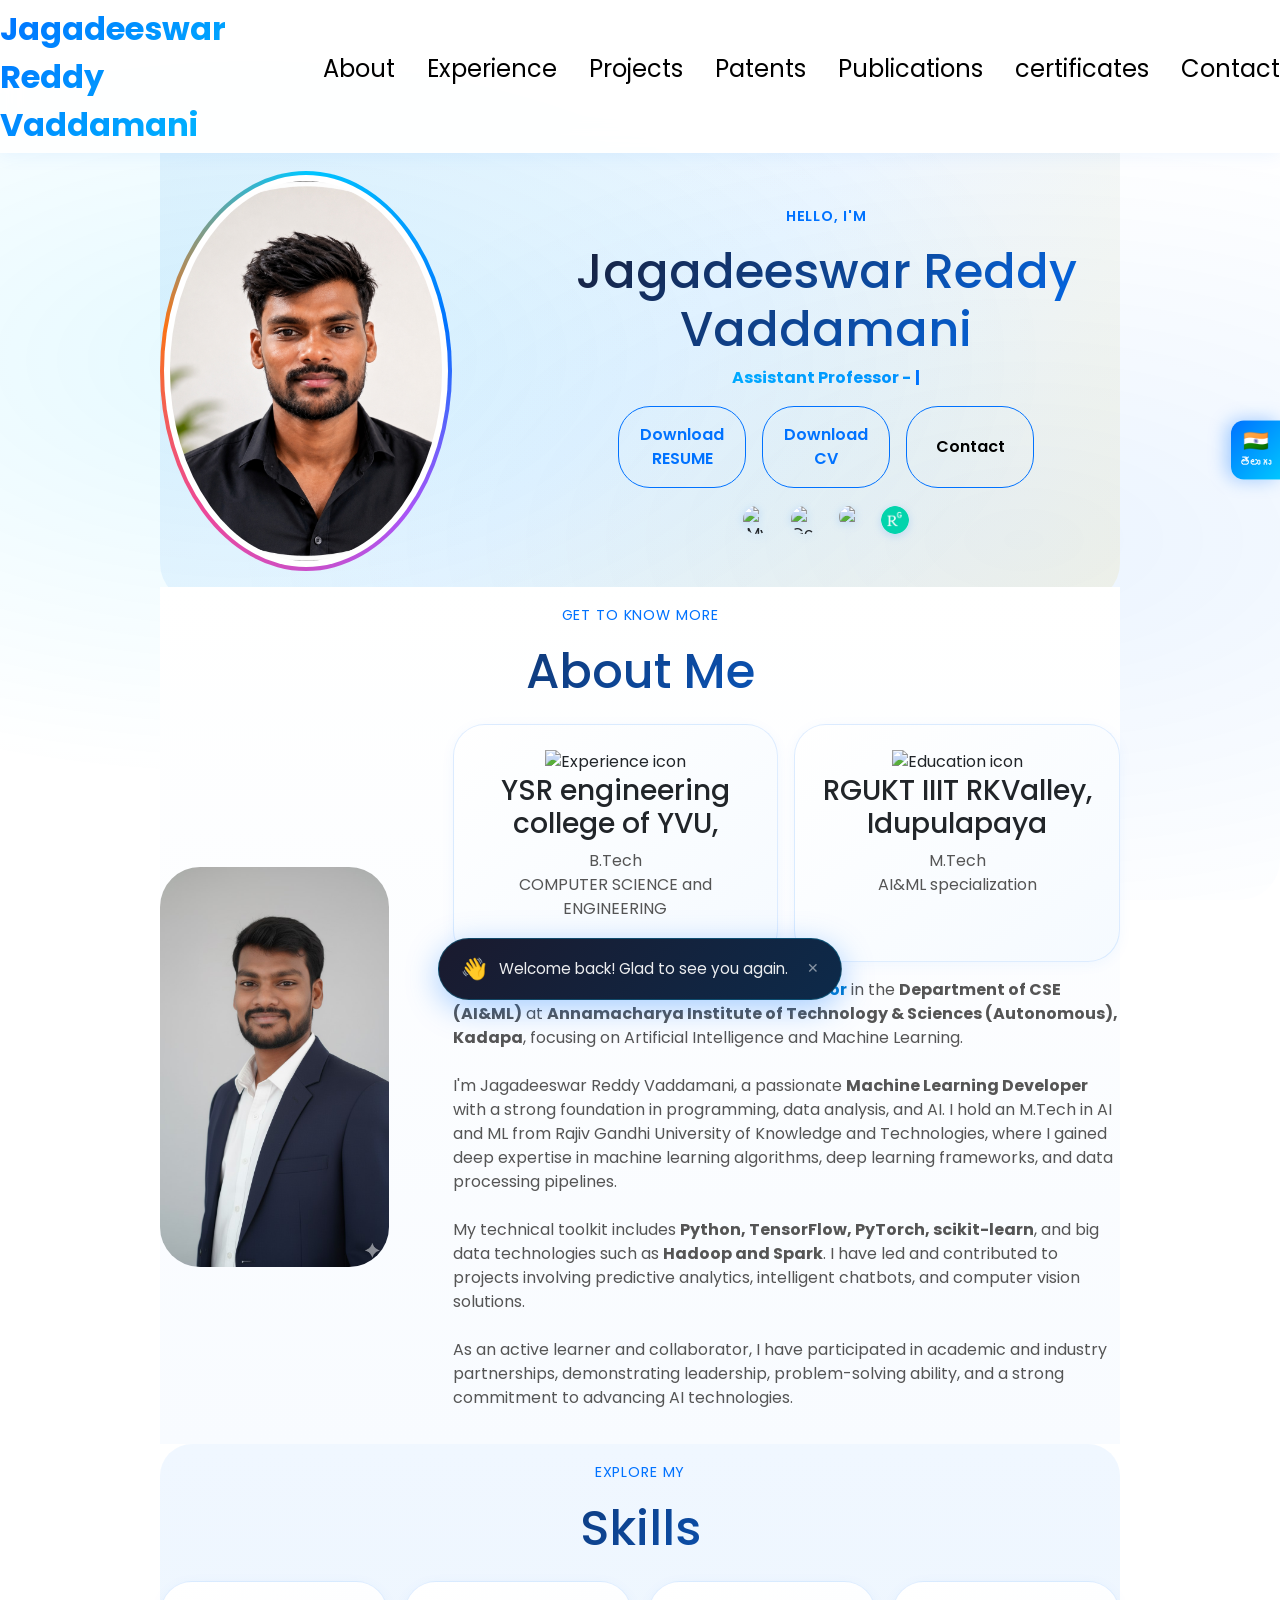
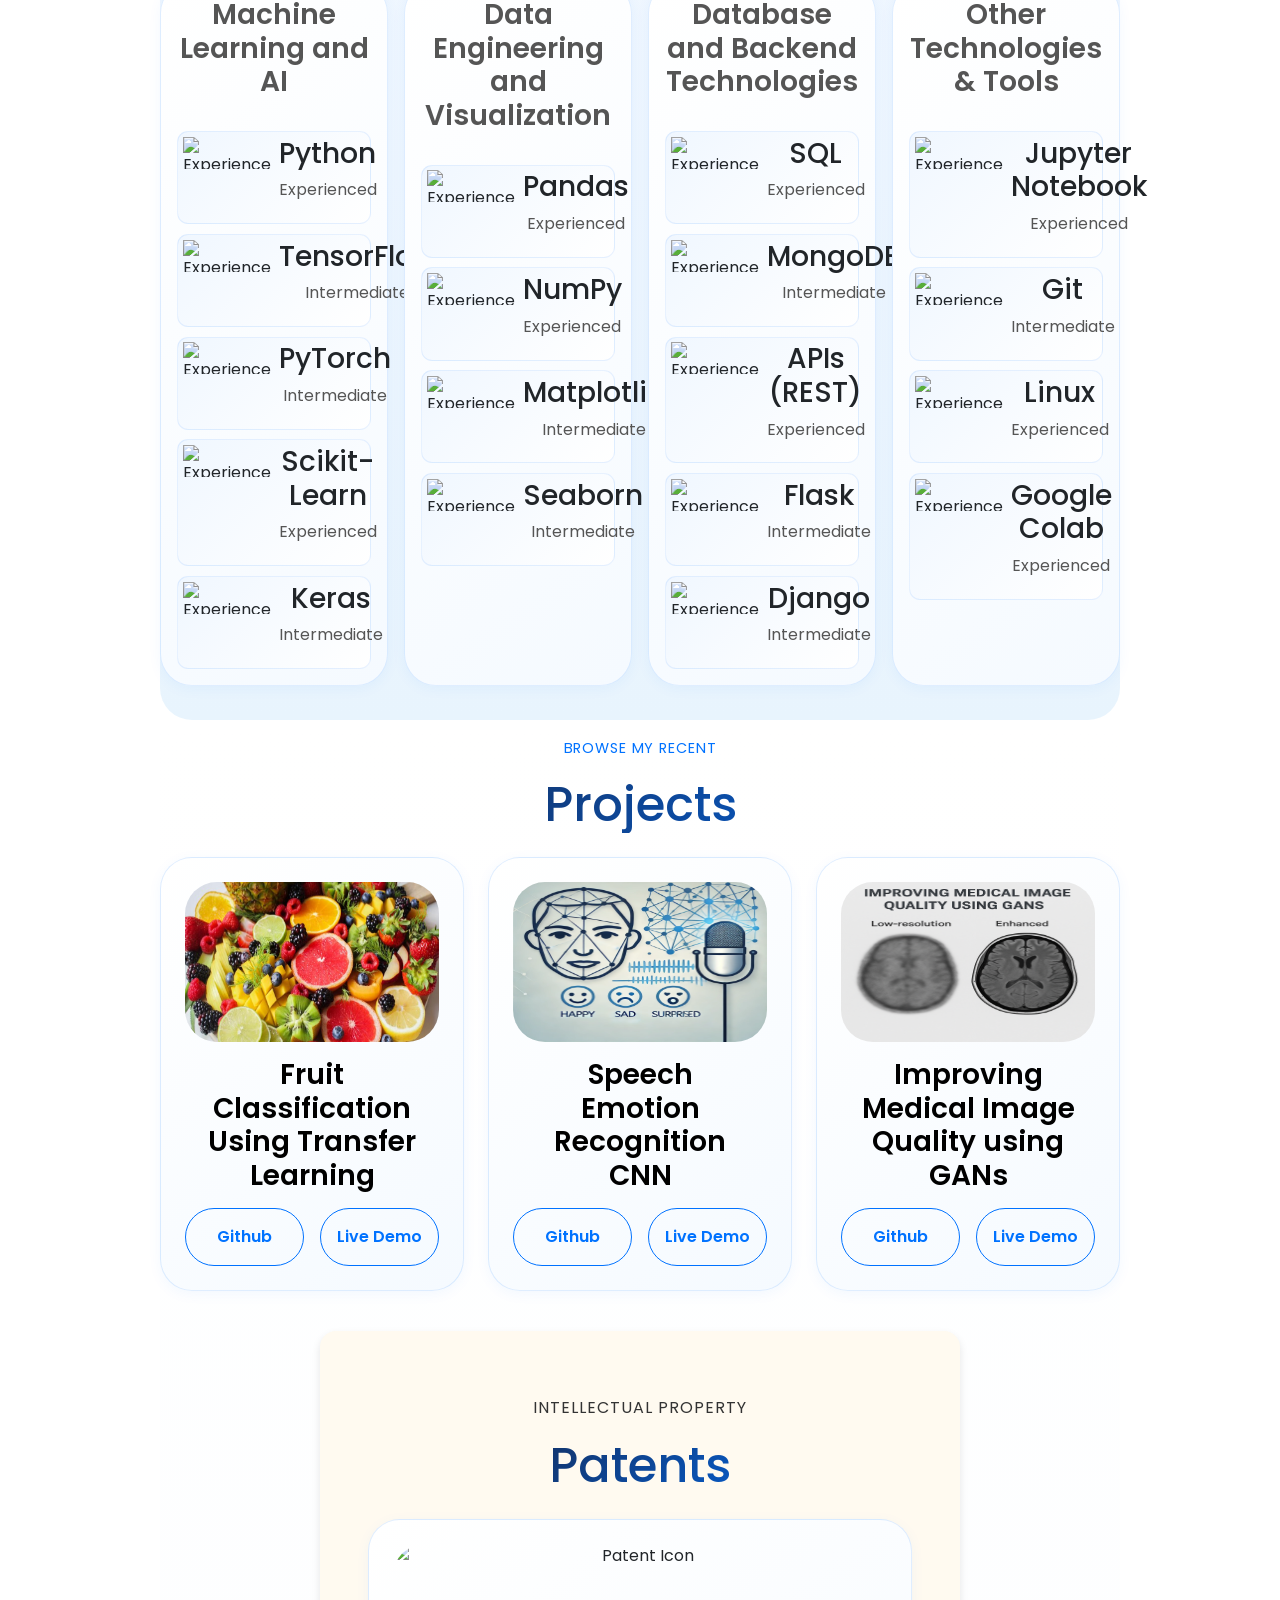
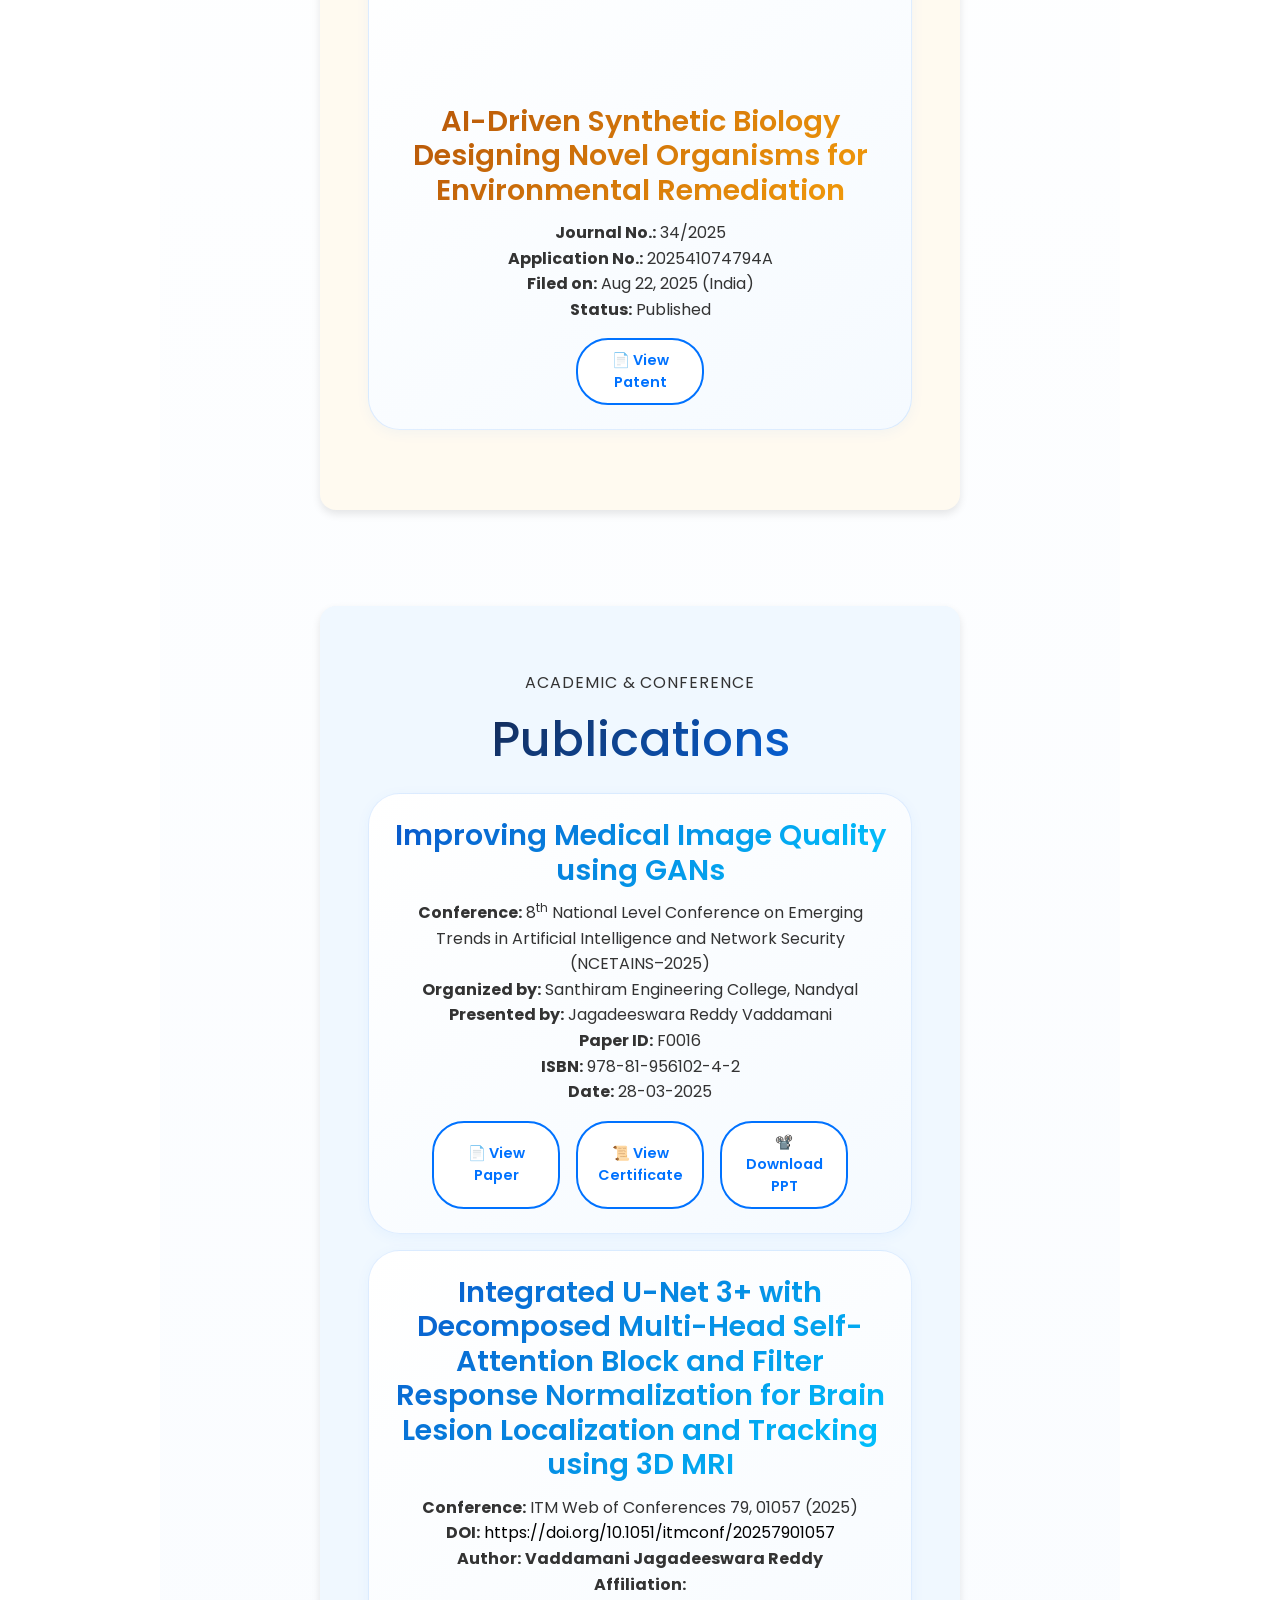
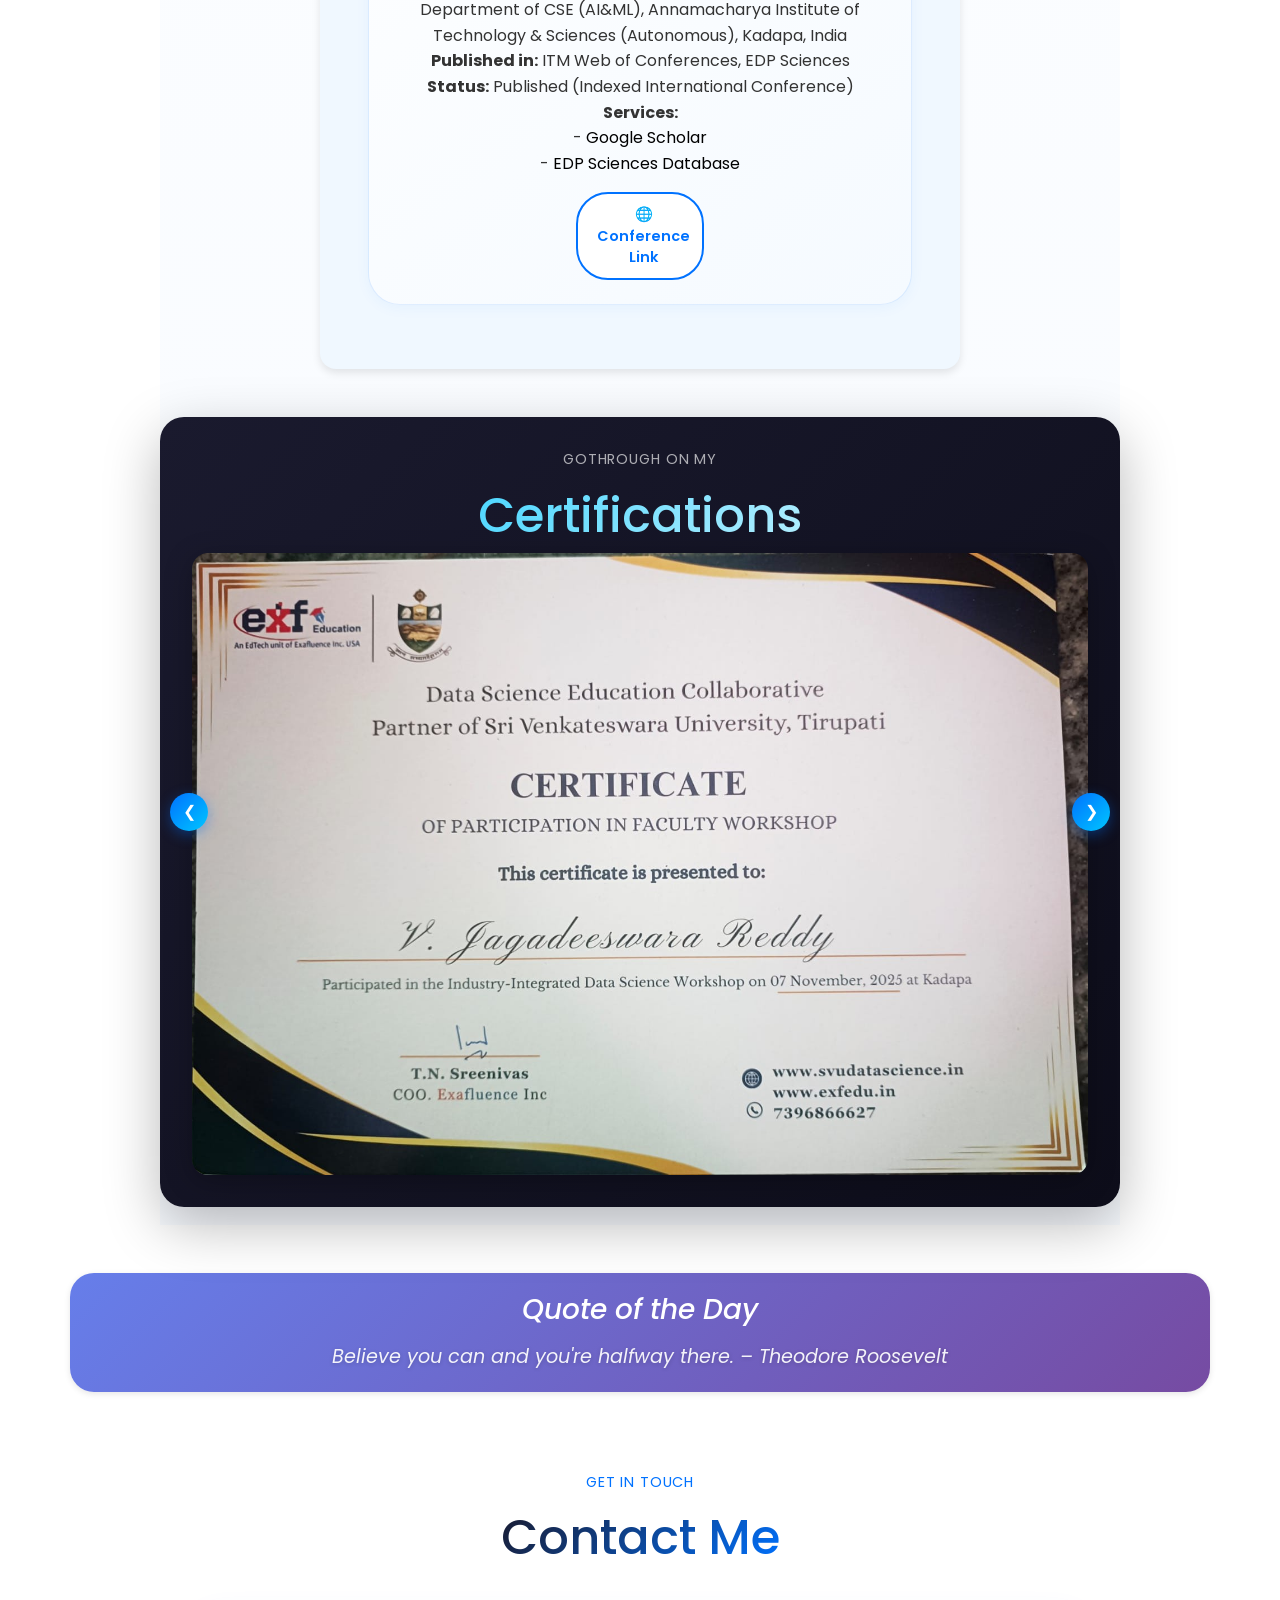
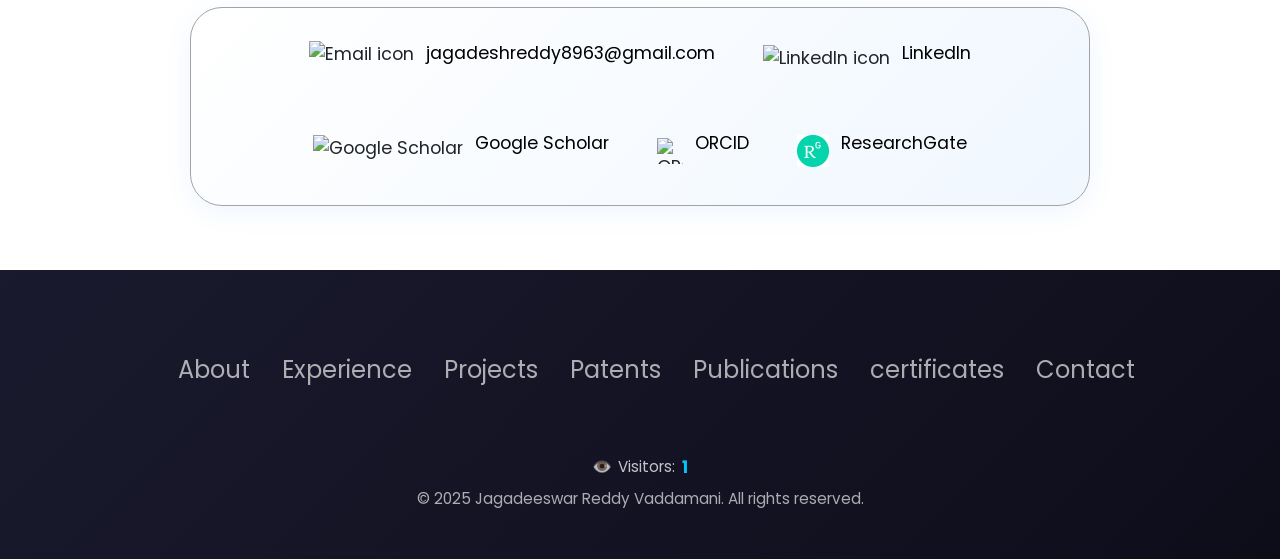
==== commit a9d62e9b: "add animations counts language" ====
--- a/index.html
+++ b/index.html
@@ -56,12 +56,12 @@
     <section id="profile">
       <div class="section__pic-container">
         <div class="photo-frame-wrapper">
-          <img src="./assets/Jagadesh_Photo.jpeg" alt="Jagadeeswar Reddy Vaddamani profile picture" class="profile-photo" />
+          <img src="./assets/Jagadesh_Phtoto_whatsapp.jpeg" alt="Jagadeeswar Reddy Vaddamani profile picture" class="profile-photo" />
           <div class="photo-frame-border"></div>
         </div>
       </div>
       <div class="section__text" data-aos="fade-left" data-aos-delay="300">
-        <p class="section__text__p1">Hello, I'm</p>
+        <p class="section__text__p1" data-i18n="hello_im">Hello, I'm</p>
         <h1 class="title">Jagadeeswar Reddy Vaddamani </h1>
         
         <p id="typed-text" class="section__text__p2"></p>
@@ -116,8 +116,8 @@
       </div>
     </section>
     <section id="about">
-      <p class="section__text__p1" data-aos="fade-up">Get To Know More</p>
-      <h1 class="title" data-aos="fade-up" data-aos-delay="100">About Me</h1>
+      <p class="section__text__p1" data-aos="fade-up" data-i18n="get_to_know">Get To Know More</p>
+      <h1 class="title" data-aos="fade-up" data-aos-delay="100" data-i18n="about_me">About Me</h1>
       <div class="section-container">
         <div class="section__pic-container" data-aos="fade-right" data-aos-duration="900">
           <img
@@ -135,7 +135,7 @@
                 class="icon"
               />
               <h3>YSR engineering college of YVU,</h3>
-              <p>B.Tech <br />COMPUTER SCIENCE and ENGINEERING</p>
+              <p data-i18n="btech_desc">B.Tech <br />COMPUTER SCIENCE and ENGINEERING</p>
             </div>
             <div class="details-container">
               <img
@@ -177,8 +177,8 @@
       
     </section>
     <section id="experience">
-      <p class="section__text__p1" data-aos="fade-up">Explore My</p>
-      <h1 class="title" data-aos="fade-up" data-aos-delay="100">Skills</h1>
+      <p class="section__text__p1" data-aos="fade-up" data-i18n="explore_my">Explore My</p>
+      <h1 class="title" data-aos="fade-up" data-aos-delay="100" data-i18n="skills">Skills</h1>
       <div class="experience-details-container">
         <div class="about-containers">
             <div class="details-container" data-aos="fade-up" data-aos-delay="100">
@@ -401,7 +401,7 @@
             </div>
      </section>
     <section id="projects">
-      <p class="section__text__p1" data-aos="fade-up">Browse My Recent</p>
+      <p class="section__text__p1" data-aos="fade-up" data-i18n="browse_recent">Browse My Recent</p>
       <h1 class="title" data-aos="fade-up" data-aos-delay="100">Projects</h1>
       <div class="experience-details-container">
         <div class="about-containers">
@@ -482,7 +482,7 @@
       </div>
       <br>
       <section id="patents">
-  <p class="section__text__p1">Intellectual Property</p>
+  <p class="section__text__p1" data-i18n="intellectual_property">Intellectual Property</p>
   <h1 class="title">Patents</h1>
   <div class="experience-details-container">
     <div class="about-containers">
@@ -579,7 +579,7 @@
 </section>
 
       <div class="slider-container" id="certificates">
-        <p class="section__text__p1">GoThrough on my</p>
+        <p class="section__text__p1" data-i18n="go_through">GoThrough on my</p>
         <h1 class="title">Certifications</h1>
         <div class="slider">
           <img src="Workshop.jpeg" class="slide" alt="Industry Development Faculty Workshop">
@@ -606,14 +606,14 @@
     </section>
     <!-- ====== Daily Quote Section ====== -->
 <section id="daily-quote-section" class="container my-5">
-  <h3 class="text-center mb-3">Quote of the Day</h3>
+  <h3 class="text-center mb-3" data-i18n="quote_of_day">Quote of the Day</h3>
   <div id="quote-category" class="text-center fw-bold mb-2"></div>
   <div id="daily-quote" class="text-center fst-italic">Loading quote...</div>
 </section>
 
     <section id="contact">
       
-      <p class="section__text__p1" data-aos="fade-up">Get in Touch</p>
+      <p class="section__text__p1" data-aos="fade-up" data-i18n="get_in_touch">Get in Touch</p>
       <h1 class="title" data-aos="fade-up" data-aos-delay="100">Contact Me</h1>
       <div class="contact-info-upper-container" data-aos="zoom-in" data-aos-delay="200">
         <div class="contact-info-container">
@@ -673,6 +673,7 @@
           </ul>
         </div>
       </nav>
+      <div id="visitor-counter"><span class="visitor-icon">👁️</span> Visitors: <span id="visitor-count">...</span></div>
       <p>© 2025 Jagadeeswar Reddy Vaddamani. All rights reserved.</p>
     </footer>
     <script src="script.js"></script>
@@ -686,7 +687,27 @@
       });
     </script>
     
-<button onclick="scrollToTop()" id="scrollTopBtn" title="Go to top">↑</button>
-
-  </body>
+<svg width="0" height="0" style="position:absolute"><defs><linearGradient id="ringGrad" x1="0%" y1="0%" x2="100%" y2="100%"><stop offset="0%" style="stop-color:#0072ff"/><stop offset="100%" style="stop-color:#00c6ff"/></linearGradient></defs></svg>
+<div id="scrollTopBtn" onclick="scrollToTop()" title="Back to top"><svg class="progress-ring" width="52" height="52"><circle class="progress-ring__bg" cx="26" cy="26" r="22"/><circle class="progress-ring__circle" cx="26" cy="26" r="22"/></svg><span class="rocket-icon">🚀</span></div>
+
+  
+<!-- ── Cursor Trail Canvas ── -->
+<canvas id="cursor-trail-canvas"></canvas>
+
+<!-- ── Welcome Toast ── -->
+<div id="welcome-toast">
+  <span id="toast-icon">👋</span>
+  <span id="toast-msg">Welcome back! Glad to see you again.</span>
+  <button id="toast-close" onclick="document.getElementById('welcome-toast').classList.remove('show')">✕</button>
+</div>
+
+<!-- ── Language Toggle ── -->
+<div id="lang-toggle" title="Switch Language">
+  <button id="lang-btn" onclick="toggleLanguage()">
+    <span id="lang-flag">🇮🇳</span>
+    <span id="lang-label">తెలుగు</span>
+  </button>
+</div>
+
+</body>
 </html>
--- a/style.css
+++ b/style.css
@@ -342,6 +342,8 @@
 
 .about-pic {
   border-radius: 2rem;
+  display: block;
+  margin: 0 auto;
 }
 
 .arrow {
@@ -481,22 +483,27 @@
 #contact {
   display: flex;
   justify-content: center;
+  align-items: center;
   flex-direction: column;
-  height: auto; /* Changed from 70vh to auto */
-  padding: 2rem 0; /* Added top and bottom spacing */
+  height: auto;
+  padding: 2rem 0;
   margin: 0 10rem;
 }
 
 .contact-info-upper-container {
   display: flex;
-  flex-wrap: wrap; /* Allow wrapping on smaller screens */
+  flex-wrap: wrap;
   justify-content: center;
+  align-items: center;
   border-radius: 2rem;
   border: 0.1rem solid rgb(163, 163, 163);
-  background-color: #f9f9f9; /* Fixed color syntax */
+  background-color: #f9f9f9;
   margin: 2rem auto;
   padding: 1rem;
   gap: 1rem;
+  max-width: 900px;
+  width: 100%;
+  box-sizing: border-box;
 }
 
 .contact-info-container {
@@ -1118,15 +1125,86 @@
 footer .nav-links a { color: rgba(255,255,255,0.65) !important; }
 footer .nav-links a:hover { color: #00c6ff !important; }
 
-/* --- Scroll to top: gradient + spring --- */
+/* --- Scroll to top: rocket + progress ring --- */
 #scrollTopBtn {
-  background: linear-gradient(135deg,#0072ff,#00c6ff) !important;
-  box-shadow: 0 4px 18px rgba(0,114,255,0.38);
-  transition: all 0.3s cubic-bezier(0.34,1.56,0.64,1) !important;
-}
-#scrollTopBtn:hover {
-  transform: scale(1.14) translateY(-3px) !important;
-  box-shadow: 0 8px 26px rgba(0,114,255,0.48) !important;
+  position: fixed;
+  bottom: 2rem;
+  right: 2rem;
+  width: 52px;
+  height: 52px;
+  border-radius: 50%;
+  background: transparent !important;
+  box-shadow: none !important;
+  border: none;
+  cursor: pointer;
+  display: none;
+  align-items: center;
+  justify-content: center;
+  z-index: 9999;
+  padding: 0;
+}
+.progress-ring {
+  position: absolute;
+  top: 0; left: 0;
+  transform: rotate(-90deg);
+}
+.progress-ring__bg {
+  fill: none;
+  stroke: rgba(0,114,255,0.15);
+  stroke-width: 3;
+}
+.progress-ring__circle {
+  fill: none;
+  stroke: url(#ringGrad);
+  stroke-width: 3;
+  stroke-linecap: round;
+  stroke-dasharray: 138.2;
+  stroke-dashoffset: 138.2;
+  transition: stroke-dashoffset 0.1s linear;
+}
+.rocket-icon {
+  position: relative;
+  font-size: 1.5rem;
+  display: block;
+  transition: transform 0.3s cubic-bezier(0.34,1.56,0.64,1);
+  filter: drop-shadow(0 2px 6px rgba(0,114,255,0.5));
+  animation: rocketFloat 2.5s ease-in-out infinite;
+}
+#scrollTopBtn:hover .rocket-icon {
+  transform: translateY(-5px) scale(1.2);
+  animation: none;
+}
+@keyframes rocketFloat {
+  0%, 100% { transform: translateY(0); }
+  50%       { transform: translateY(-4px); }
+}
+@keyframes rocketLaunch {
+  0%   { transform: translateY(0) scale(1); opacity: 1; }
+  40%  { transform: translateY(-80px) scale(0.7); opacity: 0; }
+  41%  { transform: translateY(10px) scale(0.7); opacity: 0; }
+  100% { transform: translateY(0) scale(1); opacity: 1; }
+}
+#scrollTopBtn.launching .rocket-icon {
+  animation: rocketLaunch 0.8s ease forwards;
+}
+/* --- Visitor Counter --- */
+#visitor-counter {
+  color: rgba(255,255,255,0.75);
+  font-size: 0.95rem;
+  margin-bottom: 0.5rem;
+  display: flex;
+  align-items: center;
+  justify-content: center;
+  gap: 0.4rem;
+}
+#visitor-count {
+  font-weight: 700;
+  color: #00c6ff;
+  font-size: 1.05rem;
+  letter-spacing: 0.04em;
+}
+.visitor-icon {
+  font-size: 1rem;
 }
 
 /* --- Loader: dark background --- */
@@ -1156,4 +1234,89 @@
 }
 
 /* Scroll offset so sticky nav doesn't hide headings */
-section { scroll-margin-top: 80px; }+section { scroll-margin-top: 80px; }
+
+/* ══════════════════════════════════════
+   CURSOR TRAIL
+   ══════════════════════════════════════ */
+#cursor-trail-canvas {
+  position: fixed;
+  top: 0; left: 0;
+  width: 100vw; height: 100vh;
+  pointer-events: none;
+  z-index: 99998;
+}
+
+/* ══════════════════════════════════════
+   WELCOME TOAST
+   ══════════════════════════════════════ */
+#welcome-toast {
+  position: fixed;
+  bottom: -100px;
+  left: 50%;
+  transform: translateX(-50%);
+  background: linear-gradient(135deg, #1a1a2e, #0d2a4a);
+  color: #fff;
+  padding: 0.9rem 1.4rem;
+  border-radius: 2rem;
+  display: flex;
+  align-items: center;
+  gap: 0.7rem;
+  font-size: 0.95rem;
+  box-shadow: 0 8px 32px rgba(0,114,255,0.35);
+  z-index: 99997;
+  transition: bottom 0.5s cubic-bezier(0.34,1.56,0.64,1);
+  border: 1px solid rgba(0,198,255,0.25);
+  white-space: nowrap;
+}
+#welcome-toast.show {
+  bottom: 5rem;
+}
+#toast-icon { font-size: 1.3rem; }
+#toast-msg  { color: rgba(255,255,255,0.92); }
+#toast-close {
+  background: none;
+  border: none;
+  color: rgba(255,255,255,0.5);
+  cursor: pointer;
+  font-size: 0.85rem;
+  margin-left: 0.5rem;
+  padding: 0;
+  line-height: 1;
+  transition: color 0.2s;
+}
+#toast-close:hover { color: #fff; }
+
+/* ══════════════════════════════════════
+   LANGUAGE TOGGLE
+   ══════════════════════════════════════ */
+#lang-toggle {
+  position: fixed;
+  top: 50%;
+  right: 0;
+  transform: translateY(-50%);
+  z-index: 9999;
+}
+#lang-btn {
+  display: flex;
+  flex-direction: column;
+  align-items: center;
+  gap: 0.2rem;
+  background: linear-gradient(135deg, #0072ff, #00c6ff);
+  border: none;
+  border-radius: 0.8rem 0 0 0.8rem;
+  padding: 0.6rem 0.55rem;
+  cursor: pointer;
+  box-shadow: -4px 0 18px rgba(0,114,255,0.35);
+  transition: all 0.3s cubic-bezier(0.34,1.56,0.64,1);
+}
+#lang-btn:hover {
+  padding-right: 0.9rem;
+  box-shadow: -6px 0 24px rgba(0,114,255,0.5);
+}
+#lang-flag  { font-size: 1.3rem; line-height: 1; }
+#lang-label { font-size: 0.65rem; color: #fff; font-weight: 700; letter-spacing: 0.04em; }
+
+/* fade transition when switching language */
+.lang-fade { opacity: 0; transition: opacity 0.25s ease; }
+.lang-fade-in { opacity: 1; transition: opacity 0.25s ease; }
--- a/mediaqueries.css
+++ b/mediaqueries.css
@@ -88,9 +88,23 @@
 
   /* About section pic */
   #about .section__pic-container {
-    width: 275px;
-    height: 275px;
+    width: 300px;
+    height: auto;
     margin: 0 auto 2rem;
+    display: flex;
+    justify-content: center;
+    align-items: center;
+  }
+  #about .about-pic {
+    width: 100%;
+    height: auto;
+    object-fit: unset;
+    display: block;
+    margin: 0 auto;
+  }
+  #contact {
+    margin: 0 5%;
+    align-items: center;
   }
 
   /* Skills: 2x2 grid on tablet */
@@ -133,6 +147,14 @@
   footer {
     height: auto;
   }
+  #contact {
+    margin: 0 5%;
+    align-items: center;
+  }
+  .contact-info-upper-container {
+    width: 100%;
+    margin: 1rem auto;
+  }
   #profile {
     padding: 1.5rem 0.75rem;
     gap: 1rem;
@@ -140,6 +162,19 @@
   .section__pic-container {
     width: 180px;
     height: 180px;
+    margin: 0 auto;
+  }
+  #about .section__pic-container {
+    width: 85vw;
+    max-width: 320px;
+    height: auto;
+    margin: 0 auto 1.5rem;
+  }
+  #about .about-pic {
+    width: 100%;
+    height: auto;
+    object-fit: unset;
+    display: block;
     margin: 0 auto;
   }
   .photo-frame-wrapper {
